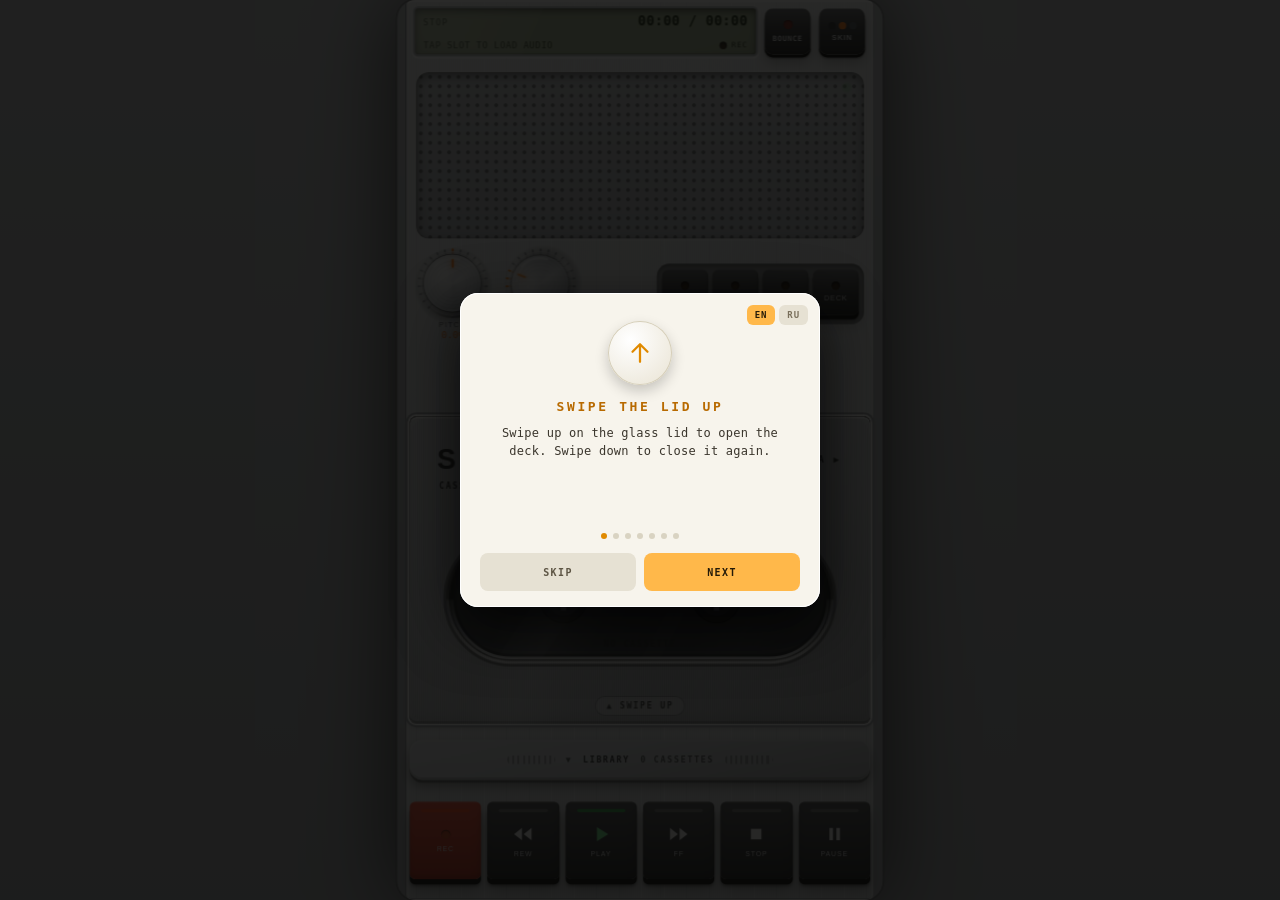
==== index.html @ 8c4bb8a3 "Add files via upload" ====
<!DOCTYPE html>
<html lang="en">
<head>
<!-- HISS — pocket cassette deck. MIT License, (c) 2026 Kirill Kinderhart. Source: src/ (built by tools/build.py). -->
<meta charset="utf-8">
<meta name="viewport" content="width=device-width,initial-scale=1,maximum-scale=1,user-scalable=no,viewport-fit=cover">
<meta name="apple-mobile-web-app-capable" content="yes">
<meta name="mobile-web-app-capable" content="yes">
<meta name="apple-mobile-web-app-status-bar-style" content="black-translucent">
<meta name="apple-mobile-web-app-title" content="HISS">
<meta name="theme-color" content="#14120f">
<link rel="manifest" href="manifest.webmanifest">
<link rel="apple-touch-icon" href="icons/icon-180.png">
<link rel="icon" type="image/png" href="icons/icon-192.png">
<title>HISS — cassette deck</title>
<style>
:root{
--meta:#14120f;
--bg:repeating-linear-gradient(90deg,#070708 0 2px,#17171a 2px 3px,#0d0d0f 3px 5px);
--plate:repeating-linear-gradient(90deg,rgba(255,255,255,.05) 0 1px,rgba(0,0,0,.09) 1px 2px,rgba(255,255,255,.02) 2px 3px),linear-gradient(180deg,#4b4e54,#33353a 30%,#26282c 70%,#1c1d20);--plate-inset:0 9px;--plate-r:5px;--plate-sh:inset 0 0 0 1px #6a6e76,inset 0 2px 0 #8a8e96aa,inset 0 -2px 0 #000a,0 0 0 1px #000,0 0 22px #000c;
--grain:.22;--grain-blend:overlay;
--ui:ui-monospace,"SF Mono",Menlo,monospace;
--ink:#d9cdb4;--dim:#a79d88;--accent:#ffb84a;--accent-glow:0 0 6px #ff9a1f66;
--lcd-bg:#1a1408;--lcd-ink:#ffb84a;--lcd-glow:0 0 6px #ff9a1f88;
--well-a:#0d0c0a;--well-b:#1c1a16;--well-ring:#2b2823;
--frame:#35322c;--glass:rgba(24,28,32,.26);
--key-a:#4d4a43;--key-b:#2c2a25;--key-edge:#0b0a08;--key-ink:#d9cdb4;--key-r:6px;--key-d:6px;--key-hi:#ffffff30;--key-lab:#b3a994;--key-t:.05s;
--ic-play:#d9cdb4;--ic-stop:#d9cdb4;--rec-off:#7a2018;--rec-on:#ff3b2f;
--tray-a:#0b0a09;--tray-b:#171512;--add-bg:#1b1915;
--ind:#ffb84a;--tick-off:#4a443a;--tick-on:#ffb84a;
--led-on:#8ee27a;--screw-a:#8d877b;--screw-b:#2a2824;
--bw:min(calc(100vw - 24px),440px);
--mono:ui-monospace,"SF Mono",Menlo,monospace;
--print:"American Typewriter","Courier New",Courier,ui-monospace,Menlo,monospace;
}
body[data-theme="sonic"]{
--body:#c9ccd1;
--meta:#cfd1d4;
--bg:linear-gradient(180deg,#b9bcc1,#9fa2a8);
--plate:repeating-linear-gradient(90deg,rgba(255,255,255,.35) 0 1px,rgba(0,0,0,.03) 1px 2px),linear-gradient(180deg,#eceef0,#d2d5d8 60%,#c4c7cb);
--plate-sh:inset 0 0 0 1px #ffffffcc,inset 0 2px 0 #fff,inset 0 -2px 0 #a3a7ad,0 0 0 1px #8d9096;
--grain:.10;--grain-blend:multiply;
--ui:"Helvetica Neue",Helvetica,Arial,sans-serif;
--ink:#2b2d30;--dim:#53575e;--accent:#ff7a1a;--accent-glow:none;
--lcd-bg:#a5b393;--lcd-ink:#1c2a14;--lcd-glow:none;
--well-a:#1a1b1d;--well-b:#2a2b2e;--well-ring:#8f9297;
--frame:#c6c9cd;--glass:rgba(170,185,200,.16);
--key-a:#f4f5f6;--key-b:#cdd0d4;--key-edge:#8d9096;--key-ink:#33363b;--key-r:5px;--key-d:5px;--key-hi:#fffd;--key-lab:#4a4e55;--key-t:.04s;
--ic-play:#2f9e44;--ic-stop:#33363b;--rec-off:#c9441c;--rec-on:#ff4a1a;
--tray-a:#7d8085;--tray-b:#93969b;--add-bg:#a6a9ad;
--ind:#ff7a1a;--tick-off:#9a9da3;--tick-on:#ff7a1a;
--led-on:#55c256;--screw-a:#d6d8db;--screw-b:#80838a;
}
body[data-theme="kami"]{
--body:#139079;
--meta:#f3f1ea;
--bg:linear-gradient(180deg,#dcd8cd,#cfcabd);
--plate:radial-gradient(rgba(90,80,60,.05) .8px,transparent 1.1px) 0 0/3px 3px,linear-gradient(180deg,#fbfaf6,#efece3);--plate-inset:6px;--plate-r:24px;--plate-sh:inset 0 1px 0 #fff,inset 0 -3px 8px rgba(120,108,84,.22),inset 0 0 0 1px #fffc,0 6px 20px rgba(80,70,50,.25),0 0 0 1px #c9c4b4;
--grain:.07;--grain-blend:multiply;
--ui:"Hiragino Sans","Helvetica Neue",Helvetica,Arial,sans-serif;
--ink:#3a3833;--dim:#6f6b60;--accent:#2f9f86;--accent-glow:none;
--lcd-bg:#e9efe0;--lcd-ink:#2b5a49;--lcd-glow:none;
--well-a:#2a2926;--well-b:#383631;--well-ring:#d9d5c9;
--frame:#f1efe7;--glass:rgba(240,245,240,.12);
--key-a:#fdfcf8;--key-b:#e6e3d9;--key-edge:#c9c5b8;--key-ink:#4b4840;--key-r:24px;--key-d:5px;--key-hi:#fff;--key-lab:#6f6b60;--key-t:.09s;
--ic-play:#2f9f86;--ic-stop:#4b4840;--rec-off:#e0867a;--rec-on:#e5392b;
--tray-a:#d6d2c6;--tray-b:#e4e0d5;--add-bg:#efece3;
--ind:#2f9f86;--tick-off:#d3cfc2;--tick-on:#2f9f86;
--led-on:#2f9f86;--screw-a:#ddd9cd;--screw-b:#a9a597;
}
body[data-theme="nashville"]{
--body:#cbc6b1;
--meta:#3a2314;
--bg:repeating-linear-gradient(90deg,#4a2a14 0 3px,#5a3519 3px 5px,#3d2311 5px 9px,#60391b 9px 10px);
--plate:repeating-linear-gradient(90deg,rgba(255,255,255,.28) 0 1px,rgba(0,0,0,.04) 1px 2px),linear-gradient(180deg,#d6d3cc,#bdbab1 50%,#aaa79e);
--bw:min(calc(100vw - 48px),420px);
--plate-inset:0 14px;--plate-r:3px;--plate-sh:inset 0 0 0 1px #ffffff99,inset 0 -2px 0 #8d8a81,0 0 0 1px #5d5a52,0 0 14px #000a;
--grain:.22;--grain-blend:overlay;
--ui:"Futura","Avenir Next",Helvetica,Arial,sans-serif;
--ink:#2a2723;--dim:#48443b;--accent:#c0392b;--accent-glow:none;
--lcd-bg:#04120d;--lcd-ink:#7dffc4;--lcd-glow:0 0 6px #35ffa088;
--well-a:#0f0d0b;--well-b:#1e1b17;--well-ring:#6e6a60;
--frame:#b5b2a9;--glass:rgba(80,90,100,.2);
--key-a:#efede8;--key-b:#a8a59c;--key-edge:#55524a;--key-ink:#2a2723;--key-r:4px;--key-d:8px;--key-hi:#fff;--key-lab:#4a463e;--key-t:.09s;
--ic-play:#2a2723;--ic-stop:#2a2723;--rec-off:#8f2418;--rec-on:#e5392b;
--tray-a:#6b685f;--tray-b:#85827a;--add-bg:#9a978e;
--ind:#c0392b;--tick-off:#8f8c82;--tick-on:#c0392b;
--led-on:#8ee27a;--screw-a:#d6d3cc;--screw-b:#6e6b62;
}
body[data-theme="kuro"]{
--body:#1a1b1e;
--meta:#141517;
--bg:radial-gradient(rgba(255,255,255,.04) .8px,transparent 1.1px) 0 0/3px 3px,linear-gradient(180deg,#0c0c0d,#050506);
--plate:linear-gradient(165deg,rgba(255,255,255,.07) 0,transparent 22%),linear-gradient(180deg,#26272b,#1a1b1e 55%,#111214);--plate-inset:0 8px;--plate-r:12px;
--plate-sh:inset 0 0 0 1px #3d3f45,inset 0 2px 0 #ffffff1c,inset 0 -3px 8px #000,0 0 0 1px #000,0 0 18px #000c;
--grain:.14;--grain-blend:overlay;
--ui:"Helvetica Neue",Helvetica,Arial,sans-serif;
--ink:#e6e7ea;--dim:#b3b5bc;--accent:#ff5040;--accent-glow:0 0 6px #ff504066;
--lcd-bg:#ff9a1f;--lcd-ink:#1c0d00;--lcd-glow:0 1px 0 #ffcf8a66;
--well-a:#050506;--well-b:#101113;--well-ring:#050506;
--frame:#0d0d0f;--glass:rgba(60,66,78,.2);
--key-a:#3f4044;--key-b:#131416;--key-edge:#000;--key-ink:#eeeff1;--key-r:6px;--key-d:6px;--key-hi:#ffffff30;--key-lab:#c9cad0;--key-t:.05s;
--ic-play:#eeeff1;--ic-stop:#eeeff1;--rec-off:#8f1d14;--rec-on:#ff3b2a;
--tray-a:#050506;--tray-b:#101113;--add-bg:#18191c;
--ind:#ff5040;--tick-off:#3a3c42;--tick-on:#ff5040;
--led-on:#7de08a;--screw-a:#8d9096;--screw-b:#2a2b2e;
--bw:min(calc(100vw - 30px),430px);
}
*{box-sizing:border-box}
html{background:#0d0c0a}
html,body{margin:0;height:100%;overflow:hidden;overscroll-behavior:none;
-webkit-user-select:none;user-select:none;-webkit-touch-callout:none;-webkit-tap-highlight-color:transparent;
touch-action:none;font-family:var(--ui);color:var(--ink)}
body{background:var(--bg) var(--meta)}
html{min-height:100lvh}
button{font:inherit;color:inherit}
#deck{position:fixed;inset:0;height:100vh;height:100lvh;display:flex;flex-direction:column;align-items:center;
padding:calc(env(safe-area-inset-top) + 8px) 12px max(6px,calc(env(safe-area-inset-bottom) - 12px));gap:8px;justify-content:flex-start;background:var(--bg)}
#deck::before{content:"";position:absolute;inset:0;pointer-events:none;opacity:var(--grain);mix-blend-mode:var(--grain-blend);z-index:2;
background-image:url("data:image/svg+xml;utf8,<svg xmlns='http://www.w3.org/2000/svg' width='200' height='200'><filter id='n'><feTurbulence type='fractalNoise' baseFrequency='.9' numOctaves='2' stitchTiles='stitch'/><feColorMatrix values='0 0 0 0 1  0 0 0 0 1  0 0 0 0 1  0 0 0 .55 0'/></filter><rect width='100%' height='100%' filter='url(%23n)'/></svg>")}
#plate{position:absolute;inset:var(--plate-inset);background:var(--plate);border-radius:var(--plate-r);box-shadow:var(--plate-sh);pointer-events:none;z-index:0}
body[data-theme="kiiro"]{
--body:#f4b90a;
--meta:#101011;
--bg:radial-gradient(rgba(255,255,255,.05) .8px,transparent 1.1px) 0 0/3px 3px,#0b0b0c;
--plate:linear-gradient(180deg,#ffd62e,#f4b90a 62%,#dca200);--plate-inset:0 10px;--plate-r:16px;
--plate-sh:inset 0 0 0 2px #ffe680,inset 0 -3px 0 #b88700,0 0 0 4px #121213,0 0 0 6px #aeb1b6;
--grain:.08;--grain-blend:multiply;
--ui:"Helvetica Neue",Helvetica,Arial,sans-serif;
--ink:#1b1a17;--dim:#4d4528;--accent:#8a5200;--accent-glow:none;
--lcd-bg:#9fe0b8;--lcd-ink:#06301c;--lcd-glow:0 1px 0 #ffffff66;
--well-a:#050505;--well-b:#161617;--well-ring:#121213;
--frame:#121213;--glass:rgba(40,60,50,.18);
--key-a:#323235;--key-b:#131315;--key-edge:#000;--key-ink:#f2f2f2;--key-r:7px;--key-d:5px;--key-hi:#ffffff26;--key-lab:#ededed;--key-t:.05s;
--ic-play:#ffd62e;--ic-stop:#f2f2f2;--rec-off:#7a1d14;--rec-on:#ff2d1c;
--tray-a:#b88700;--tray-b:#d9a408;--add-bg:#f1be1a;
--ind:#ffd62e;--tick-off:#c99410;--tick-on:#5a3b00;
--led-on:#ff3b2a;--screw-a:#b9bcc1;--screw-b:#4a4d52;
--bw:min(calc(100vw - 44px),420px);
}
body[data-theme="akane"]{
--body:#c9261c;
--meta:#5a0d09;
--bg:linear-gradient(180deg,#4a0a07,#2e0604);
--plate:repeating-linear-gradient(90deg,rgba(255,255,255,.05) 0 1px,rgba(0,0,0,.09) 1px 2px),linear-gradient(180deg,#e2372c,#c9261c 50%,#a31c14);--plate-inset:0 8px;--plate-r:10px;
--plate-sh:inset 0 0 0 1px #ff9a8f66,inset 0 2px 0 #ffb7ae88,inset 0 -3px 7px #4a0804,0 0 0 1px #2e0604,0 0 16px #000a;
--grain:.14;--grain-blend:overlay;
--ui:"Helvetica Neue",Helvetica,Arial,sans-serif;
--ink:#fff1ec;--dim:#ffc7bd;--accent:#ffb347;--accent-glow:0 0 6px #ffb34777;
--lcd-bg:#2a0a08;--lcd-ink:#ffb04a;--lcd-glow:0 0 7px #ff8a2a99;
--well-a:#140605;--well-b:#2a0e0b;--well-ring:#7a1a12;
--frame:#8a1a12;--glass:rgba(255,200,190,.1);
--key-a:#f6f2ea;--key-b:#d2c9bb;--key-edge:#6b1510;--key-ink:#3b2a26;--key-r:14px;--key-d:5px;--key-hi:#fff;--key-lab:#5a423c;--key-t:.06s;
--ic-play:#d9531e;--ic-stop:#3b2a26;--rec-off:#8f2418;--rec-on:#ff3b2a;
--tray-a:#4a0a07;--tray-b:#6c120c;--add-bg:#8a1a12;
--ind:#ffb347;--tick-off:#8a1a12;--tick-on:#ffb347;
--led-on:#ffd36a;--screw-a:#ffd0c8;--screw-b:#7a1a12;
}
#top{width:calc(var(--bw) - 10px);display:flex;align-items:center;gap:8px;height:44px;margin-bottom:9px;position:relative;z-index:1;flex:none}
.brand b{letter-spacing:.15em;font-size:14px;display:block;color:var(--ink);font-weight:700}
.brand small{font-size:6.5px;letter-spacing:.06em;color:var(--dim);display:block;margin-top:3px;white-space:nowrap}
#top .brand{display:none;flex:none;max-width:104px;overflow:hidden}
#lcd{flex:1;min-width:0;height:44px;background:var(--lcd-bg);border-radius:5px;padding:4px 8px;display:flex;flex-direction:column;justify-content:space-between;
color:var(--lcd-ink);text-shadow:var(--lcd-glow);font:10px var(--mono);text-transform:uppercase}
#lcd .r1{display:flex;justify-content:space-between;align-items:baseline;gap:6px;white-space:nowrap}
#lMode{font-size:8px;letter-spacing:.14em;opacity:.8}
#lTime{font-size:13px;font-weight:700;letter-spacing:.02em;font-variant-numeric:tabular-nums}
#lcd .r2{display:flex;justify-content:space-between;align-items:center;gap:6px;white-space:nowrap;overflow:hidden;font-size:8.5px;letter-spacing:.06em}
#lName{overflow:hidden;text-overflow:ellipsis;opacity:.8;min-width:0}
#lcd .rl{display:flex;align-items:center;gap:4px;flex:none;font-size:7px;letter-spacing:.14em;opacity:.9}
#lcd .rl .led{width:7px;height:7px}
#bncBtn{width:44px;height:44px;border:0;border-radius:8px;flex:none;background:linear-gradient(var(--key-a),var(--key-b));
box-shadow:0 3px 0 var(--key-edge),inset 0 1px 0 var(--key-hi);color:var(--key-lab);font:700 7px var(--mono);letter-spacing:.08em;display:flex;flex-direction:column;align-items:center;justify-content:center;gap:5px;cursor:pointer}
#bncBtn:active{transform:translateY(2px);box-shadow:0 1px 0 var(--key-edge),inset 0 2px 4px #0005}
#bncBtn .bdot{width:9px;height:9px;border-radius:50%;background:#7a2a22;box-shadow:inset 0 1px 2px #0008}
#bncBtn.on .bdot{background:#ff3b2f;box-shadow:0 0 8px #ff3b2f;animation:bnc 1s steps(2) infinite}
@keyframes bnc{50%{opacity:.25}}
#skinBtn{width:44px;height:44px;border:0;border-radius:8px;flex:none;background:linear-gradient(var(--key-a),var(--key-b));
box-shadow:0 3px 0 var(--key-edge),inset 0 1px 0 var(--key-hi);display:flex;flex-direction:column;align-items:center;justify-content:center;gap:4px;
font-size:7px;font-weight:700;letter-spacing:.1em;color:var(--key-lab);transition:transform .05s,box-shadow .05s}
#skinBtn:active{transform:translateY(2px);box-shadow:0 1px 0 var(--key-edge),inset 0 2px 4px #0005}
#skinBtn .dots{display:flex;gap:3px}
#skinBtn .dots i{width:7px;height:7px;border-radius:50%;display:block;background:var(--ink)}
#skinBtn .dots i:nth-child(2){background:var(--accent)}
#skinBtn .dots i:nth-child(3){background:var(--dim)}
.led{width:9px;height:9px;border-radius:50%;background:#2a1a10;box-shadow:inset 0 1px 2px #000,0 1px 0 #ffffff22}
.led.on{background:var(--rec-on);box-shadow:0 0 9px var(--rec-on),inset 0 0 2px #fff9}
#bay{position:relative;width:var(--bw);height:calc((var(--bw) - 22px)*.64 + 26px);perspective:1400px;perspective-origin:50% 0;z-index:5;touch-action:none;flex:none}
#well{position:absolute;inset:0;border-radius:14px;overflow:hidden;
background:linear-gradient(var(--well-a),var(--well-b));
box-shadow:inset 0 6px 18px #000,inset 0 0 0 2px #000,0 1px 0 #ffffff1c,0 0 0 3px var(--well-ring)}
#empty,#slot{position:absolute;left:11px;top:13px;width:calc(var(--bw) - 22px);aspect-ratio:320/204}
#empty{transition:opacity .3s}
#slot .cass{position:absolute;inset:0}
.cass svg{width:100%;height:100%;display:block;position:relative}
.cass::before{content:"";position:absolute;left:1.5%;right:1.5%;top:2%;bottom:2%;border-radius:4%;box-shadow:0 8px 10px #000b}
.cass.enter{animation:cin .44s cubic-bezier(.2,.8,.25,1.12) both}
.cass.leave{transition:transform .28s ease-in,opacity .28s;transform:translateY(70%) rotate(4deg);opacity:0}
@keyframes cin{from{transform:translateY(-60%) scale(1.12) rotate(-3deg);opacity:0}55%{opacity:1}to{transform:none;opacity:1}}
#shade{will-change:opacity;position:absolute;inset:0;pointer-events:none;background:linear-gradient(180deg,#000,transparent 70%);opacity:0}
#lid{position:absolute;inset:0;transform-origin:50% 0;will-change:transform;z-index:3}
#lid .frame{position:absolute;inset:0;border-radius:14px;border:10px solid var(--frame);border-bottom-width:20px;
box-shadow:inset 0 0 0 1px #0009,inset 0 2px 0 #ffffff22,0 8px 16px #000a;
background:linear-gradient(155deg,rgba(255,255,255,.2) 0%,rgba(255,255,255,.04) 34%,rgba(255,255,255,0) 48%,rgba(255,255,255,.09) 62%,rgba(255,255,255,.02) 100%),var(--glass);
overflow:hidden}
#lid .glare{will-change:transform;position:absolute;inset:-30% -10%;background:linear-gradient(110deg,transparent 40%,rgba(255,255,255,.16) 46%,transparent 52%)}
#lid .grip{position:absolute;left:50%;bottom:4px;width:96px;height:9px;transform:translateX(-50%);border-radius:5px;
background:repeating-linear-gradient(90deg,var(--key-edge) 0 3px,var(--key-a) 3px 6px);box-shadow:0 1px 0 #ffffff25}
#lid .hg{position:absolute;top:-4px;width:34px;height:8px;border-radius:4px;background:linear-gradient(var(--screw-a),var(--screw-b));box-shadow:0 1px 2px #000}
#lid .hg.l{left:26px}#lid .hg.r{right:26px}
#tray{position:relative;z-index:1;margin-top:8px;width:var(--bw);height:var(--trayMax,136px);max-height:var(--trayMax,136px);flex:none;display:flex;flex-wrap:wrap;align-content:flex-start;gap:8px;overflow-x:hidden;overflow-y:auto;padding:5px 6px;touch-action:pan-y;
-webkit-overflow-scrolling:touch;background:linear-gradient(var(--tray-a),var(--tray-b));border-radius:10px;box-shadow:inset 0 3px 8px #0009,0 1px 0 #ffffff22;scrollbar-width:none}
#tray::-webkit-scrollbar{display:none}
.mini .x{display:none;position:absolute;inset:0;z-index:3;flex-direction:column;align-items:center;justify-content:center;gap:3px;background:rgba(120,24,16,.82);color:#fff;
font:700 9px ui-monospace,Menlo,monospace;letter-spacing:.14em;backdrop-filter:blur(1px)}
.mini .x svg{width:20px;height:20px;fill:none;stroke:#fff;stroke-width:1.8;stroke-linecap:round;stroke-linejoin:round}
.mini .x.sure{background:rgba(214,48,32,.94);animation:pulse .5s ease-in-out infinite alternate}
@keyframes pulse{from{filter:brightness(1)}to{filter:brightness(1.3)}}
#tray.edit .mini:not(.add) .x{display:flex}
#tray.edit .mini:not(.add){animation:wig .22s ease-in-out infinite alternate;opacity:1!important}
#tray.edit .mini.add{opacity:.35}
@keyframes wig{from{transform:rotate(-1.4deg)}to{transform:rotate(1.4deg)}}
.mini{flex:0 0 calc((100% - 24px)/4);aspect-ratio:320/204;border-radius:5px;position:relative;background:none;
box-shadow:0 3px 5px #0009;overflow:hidden;transition:opacity .2s}
.mini>svg{display:block;width:100%;height:100%}
body:not(.open) .mini:not(.add){opacity:.6}
.mini:not(.add){transition:opacity .25s}
.mini.on{opacity:.72!important;outline:2px solid var(--accent);outline-offset:-1px}
.mini.ghost{background:repeating-linear-gradient(135deg,color-mix(in srgb,var(--ink) 7%,transparent) 0 6px,transparent 6px 12px);box-shadow:inset 0 0 0 1px color-mix(in srgb,var(--ink) 20%,transparent),inset 0 2px 6px #0005;opacity:.85}
.mini.ghost::after{content:"";position:absolute;left:14%;right:14%;bottom:14%;height:16%;border-radius:20px;box-shadow:inset 0 0 0 1px color-mix(in srgb,var(--ink) 22%,transparent)}
#tray.edit .mini.ghost{opacity:.2}
.mini.add{background:var(--add-bg);box-shadow:inset 0 0 0 1px #00000022;display:flex;flex-direction:column;align-items:center;justify-content:center;color:var(--accent)}
.mini.add b{font-size:20px;line-height:20px}.mini.add small{font-size:6.5px;letter-spacing:.14em;color:var(--dim)}
#panel{margin:0;width:var(--bw);flex:1 1 auto;min-height:0;align-content:center;padding-bottom:34px;display:grid;grid-template-columns:1fr 1fr;gap:12px 8px;position:relative;z-index:1}
#ctl{order:-1;grid-column:1/-1;display:flex;justify-content:space-between;align-items:center;gap:8px;padding:2px 4px 0}
.cnt{display:flex;flex-direction:column;gap:5px}
#counter{display:flex;gap:2px;background:#050403;padding:4px;border-radius:5px;box-shadow:inset 0 2px 5px #000,0 1px 0 #ffffff22}
.drum{width:20px;height:26px;overflow:hidden;background:#e9e3d2;border-radius:2px;position:relative}
.drum::after{content:"";position:absolute;inset:0;background:linear-gradient(#000b,transparent 32%,transparent 68%,#000b)}
.col{transition:transform .09s linear}
.col span{display:block;height:26px;text-align:center;color:#1a1814;font:700 19px/26px var(--mono)}
.cnt .row{display:flex;align-items:center;justify-content:space-between;gap:6px}
label{font-size:7px;letter-spacing:.16em;color:var(--dim)}
#reset{min-width:44px;height:22px;border-radius:4px;border:0;background:linear-gradient(var(--key-a),var(--key-b));box-shadow:0 2px 0 var(--key-edge),inset 0 1px 0 var(--key-hi);font-size:7px;letter-spacing:.12em;color:var(--key-lab)}
#reset:active{transform:translateY(2px);box-shadow:0 0 0 var(--key-edge)}
.kn{display:flex;flex-direction:column;align-items:center;gap:1px}
.kn output{font:9px var(--mono);color:var(--accent);text-shadow:var(--accent-glow);height:11px}
.knob{position:relative;width:60px;height:60px;touch-action:none}
.knob svg{position:absolute;inset:0;width:100%;height:100%}
.knob line{stroke:var(--tick-off)}.knob line.lit{stroke:var(--tick-on)}
.cap{position:absolute;inset:10px;border-radius:50%;display:block;transition:transform .06s cubic-bezier(.3,1.6,.5,1)}
.cap b{position:absolute;left:50%;top:3px;width:3px;height:11px;margin-left:-1.5px;border-radius:2px;background:var(--ind);box-shadow:0 0 5px color-mix(in srgb,var(--ind) 60%,transparent)}
.sm{width:42px;height:46px;border:0;border-radius:6px;background:linear-gradient(var(--key-a),var(--key-b));
box-shadow:0 4px 0 var(--key-edge),inset 0 1px 0 var(--key-hi);display:flex;flex-direction:column;align-items:center;justify-content:center;gap:6px;
font-size:6.5px;letter-spacing:.1em;color:var(--key-lab);transition:transform .05s,box-shadow .05s}
.sm i{width:8px;height:8px;border-radius:50%;background:#2a1a10;box-shadow:inset 0 1px 2px #000}
.sm.on{transform:translateY(3px);box-shadow:0 1px 0 var(--key-edge),inset 0 2px 5px #0008;color:var(--accent)}
.sm.on i{background:#7ee0a0;box-shadow:0 0 8px #7ee0a0}
.duo{display:grid;grid-template-columns:42px 42px;gap:6px;flex:none}
.duo .sm{height:41px;gap:4px}
.led.peak{background:#fff!important;box-shadow:0 0 12px #ff5040,0 0 4px #fff!important}
#dk{position:fixed;inset:0;z-index:50;display:none;align-items:flex-end;background:rgba(0,0,0,.5);touch-action:none;font-family:ui-monospace,"SF Mono",Menlo,monospace}
#dk.on{display:flex}
#dk .sheet{width:100%;max-width:520px;margin:0 auto;background:var(--meta);color:var(--ink);border-radius:18px 18px 0 0;padding:14px 14px calc(env(safe-area-inset-bottom) + 14px);
box-shadow:0 -10px 30px #0008,inset 0 1px 0 #ffffff22;max-height:88vh;overflow-y:auto;touch-action:pan-y}
#dk .hd{display:flex;justify-content:space-between;align-items:center;margin-bottom:12px;font-size:10px;letter-spacing:.22em;opacity:.7}
#dk .hd button{border:0;background:none;color:inherit;font-size:22px;line-height:1;padding:0 6px}
#dk .r{display:flex;align-items:center;gap:8px;margin-bottom:10px;min-height:36px}
#dk .r>label{width:74px;flex:none;font-size:9px;letter-spacing:.14em;opacity:.75}
#dk .seg{flex:1;display:flex;gap:5px}
#dk .seg button,#dk .tg button{flex:1;height:34px;border:0;border-radius:6px;background:linear-gradient(var(--key-a),var(--key-b));box-shadow:0 3px 0 var(--key-edge),inset 0 1px 0 var(--key-hi);
color:var(--key-lab);font:700 9px ui-monospace,Menlo,monospace;letter-spacing:.08em;padding:0}
#dk .seg button.on,#dk .tg button.on{transform:translateY(2px);box-shadow:0 1px 0 var(--key-edge),inset 0 2px 5px #0008;color:var(--accent)}
#dk .tg{display:flex;gap:6px;margin-bottom:12px}
#dk input[type=range]{flex:1;-webkit-appearance:none;appearance:none;height:26px;background:transparent;margin:0;touch-action:pan-y}
#dk input[type=range]::-webkit-slider-runnable-track{height:5px;border-radius:3px;background:var(--key-edge);box-shadow:inset 0 1px 2px #0009}
#dk input[type=range]::-webkit-slider-thumb{-webkit-appearance:none;width:24px;height:24px;margin-top:-10px;border-radius:50%;background:linear-gradient(var(--key-a),var(--key-b));
box-shadow:0 2px 4px #0009,inset 0 1px 0 var(--key-hi),0 0 0 2px var(--accent)}
#dk output{width:44px;text-align:right;font-size:10px;color:var(--accent);flex:none}
#dk .sec{font-size:8px;letter-spacing:.24em;opacity:.5;margin:14px 0 8px}
#dk .note{font-size:9px;opacity:.55;letter-spacing:.06em;margin-top:2px}
#keys{width:var(--bw);height:74px;flex:none;display:grid;grid-template-columns:repeat(6,1fr);gap:6px;padding-bottom:0;position:relative;z-index:1}
.key{position:relative;border-radius:var(--key-r);background:linear-gradient(var(--key-a),var(--key-b));
box-shadow:0 var(--key-d) 0 var(--key-edge),0 calc(var(--key-d) + 2px) 9px #0008,inset 0 1px 0 var(--key-hi);
transition:transform var(--key-t),box-shadow var(--key-t),background var(--key-t);
display:flex;flex-direction:column;align-items:center;justify-content:center;gap:5px;min-width:44px}
.key.down{transform:translateY(calc(var(--key-d) - 1px));background:linear-gradient(var(--key-b),var(--key-b));box-shadow:0 1px 0 var(--key-edge),inset 0 3px 7px #0007}
.key svg{width:20px;height:20px;fill:var(--key-ink)}
.key[data-k=play] svg{fill:var(--ic-play)}.key[data-k=stop] svg{fill:var(--ic-stop)}
.key span{font-size:6.5px;letter-spacing:.14em;color:var(--key-lab)}
.key[data-k=rec] .dot{width:9px;height:9px;border-radius:50%;background:var(--rec-off);box-shadow:inset 0 1px 1px #0008}
.key[data-k=rec].down .dot{background:var(--rec-on);box-shadow:0 0 10px var(--rec-on)}
#file{position:fixed;left:-9999px;top:0;width:1px;height:1px;opacity:0}
.sm,#bncBtn,#skinBtn,#reset{
background-image:linear-gradient(180deg,#ffffff24 0,#ffffff08 38%,#0000 55%,#0000001c 100%),linear-gradient(var(--key-a),var(--key-b));
box-shadow:0 4px 0 var(--key-edge),0 5px 2px #0000006e,0 9px 13px #00000040,inset 0 1px 0 var(--key-hi),inset 0 -2px 3px #00000030,inset 1px 0 0 #ffffff12,inset -1px 0 0 #00000018}
#bncBtn,#skinBtn{box-shadow:0 3px 0 var(--key-edge),0 4px 2px #0000006e,0 8px 11px #00000040,inset 0 1px 0 var(--key-hi),inset 0 -2px 3px #00000030,inset 1px 0 0 #ffffff12}
#reset{box-shadow:0 3px 0 var(--key-edge),0 4px 2px #0000006e,0 7px 9px #00000038,inset 0 1px 0 var(--key-hi),inset 0 -2px 3px #00000030}
.sm.on,#bncBtn:active,#skinBtn:active,#reset:active{background-image:linear-gradient(180deg,#0000000c,#0000 60%),linear-gradient(var(--key-b),var(--key-b));
box-shadow:0 1px 0 var(--key-edge),0 1px 1px #00000060,inset 0 3px 6px #0000008c}
.sm.on i{box-shadow:0 0 8px #7ee0a0,0 0 16px #7ee0a066}
.key{box-shadow:0 var(--key-d) 0 var(--key-edge),0 calc(var(--key-d) + 2px) 3px #00000066,0 calc(var(--key-d) + 6px) 14px #00000050,inset 0 1px 0 var(--key-hi),inset 0 -3px 5px #00000026}
.key.down{box-shadow:0 1px 0 var(--key-edge),0 2px 2px #00000050,inset 0 3px 7px #0007}
#bncBtn,#skinBtn{position:relative}
#bncBtn::before,#skinBtn::before{content:"";position:absolute;inset:-4px -3px}
body[data-theme="sonic"] #well{border-radius:6px;box-shadow:inset 0 4px 12px #000,0 0 0 2px #fff,0 0 0 4px #9a9da3,0 3px 6px #0004}
body[data-theme="sonic"] #lid .frame{border-width:6px;border-bottom-width:16px;border-radius:6px}
body[data-theme="sonic"] #lid .hg{display:none}
body[data-theme="sonic"] #lcd{border-radius:3px}
body[data-theme="sonic"] .cap{inset:7px}
body[data-theme="sonic"] .cap b{top:6px;width:7px;height:7px;margin-left:-3.5px;border-radius:50%}
body[data-theme="sonic"] .key::before{content:"";position:absolute;top:7px;left:16%;right:16%;height:3px;border-radius:2px;background:#b9bcc1}
body[data-theme="sonic"] .key[data-k=rec]::before{background:#ff4a1a}
body[data-theme="sonic"] .key[data-k=play]::before{background:#2f9e44}
body[data-theme="kami"] #well{border-radius:30px;box-shadow:inset 0 6px 16px #0008,0 0 0 5px #fff,0 0 0 6px #d9d5c9,0 8px 18px #7a735f44}
body[data-theme="kami"] #lid .frame{border:0;border-radius:30px}
body[data-theme="kami"] #lid .hg,body[data-theme="kami"] #lid .grip{display:none}
body[data-theme="kami"] #tray{border-radius:18px}
body[data-theme="kami"] .cap{inset:8px}
body[data-theme="kami"] .cap b{top:7px;width:6px;height:6px;margin-left:-3px;border-radius:50%}
body[data-theme="kami"] .knob line{stroke-dasharray:.1 30;stroke-width:3.2}
body[data-theme="kami"] #keys{height:84px;align-items:start;padding-bottom:0}
body[data-theme="kami"] .key{width:54px;height:54px;border-radius:50%;justify-self:center;min-width:0;margin-top:2px;gap:0;
box-shadow:0 5px 0 #cfcbbf,0 9px 14px #8a836f44,inset 0 2px 2px #fff}
body[data-theme="kami"] .key.down{transform:translateY(4px);background:linear-gradient(#ece9df,#ece9df);box-shadow:0 1px 0 #cfcbbf,inset 0 3px 6px #8a836f55}
body[data-theme="kami"] .key span{position:absolute;bottom:-18px;left:50%;transform:translateX(-50%);white-space:nowrap;color:var(--dim)}
body[data-theme="nashville"] #well{border-radius:10px;box-shadow:inset 0 5px 14px #000,0 0 0 3px #d4d1c9,0 0 0 4px #55524a,0 0 0 7px #8f8c83,0 0 0 8px #3d3b36}
body[data-theme="nashville"] #lid .frame{border-width:12px;border-bottom-width:22px;border-radius:10px}
body[data-theme="nashville"] #lcd{border-radius:4px}
body[data-theme="nashville"] .cap{inset:7px}
body[data-theme="nashville"] .cap b{top:-2px;width:4px;height:15px;border-radius:1px;box-shadow:none;z-index:2}
body[data-theme="nashville"] #keys{height:92px;align-items:start;padding-bottom:0;gap:5px}
body[data-theme="nashville"] .key{height:72px;border-radius:3px;
box-shadow:0 10px 0 #55524a,0 13px 12px #000a,inset 0 2px 0 #fff,inset 0 -7px 9px #0003}
body[data-theme="nashville"] .key::before{content:"";position:absolute;left:12%;right:12%;top:8px;height:5px;border-top:1px solid #0003;border-bottom:1px solid #fff9}
body[data-theme="nashville"] .key.down{transform:translateY(9px);box-shadow:0 1px 0 #55524a,inset 0 4px 9px #0006}
#grille{display:none}
body[data-theme] #panel{grid-template-rows:minmax(0,1fr);align-content:stretch;padding:6px 0 30px}
body[data-theme] #ctl{align-self:center;flex-wrap:wrap;align-items:center;gap:14px 12px;padding:0 4px}
body[data-theme] .cnt{justify-content:center}
body[data-theme] .duo{margin-left:auto}
body[data-theme] #grille{display:block;order:-1;flex:1 1 100%;height:clamp(110px,20vh,180px);min-width:0;position:relative;border-radius:12px;overflow:hidden;
background:radial-gradient(circle,color-mix(in srgb,var(--ink) 38%,transparent) 0 1.5px,transparent 1.9px) 0 0/9px 9px,color-mix(in srgb,var(--meta) 80%,#000);
box-shadow:inset 0 3px 10px #0007,inset 0 0 0 1px color-mix(in srgb,var(--ink) 16%,transparent),0 1px 0 #ffffff30}
#grille #gLed{position:absolute;top:10px;right:12px;width:9px;height:9px;border-radius:50%;background:var(--led-on);opacity:calc(.22 + var(--lv,0)*.78);box-shadow:0 0 calc(2px + var(--lv,0)*9px) var(--led-on),inset 0 0 2px #fff9}
#grille #gLed.pk{background:var(--rec-on);box-shadow:0 0 10px var(--rec-on)}
body[data-theme] #top{order:0}
body[data-theme] #panel{order:1;padding:0 0 50px;grid-template-rows:minmax(0,1fr)}
body{--air:clamp(0px,calc((100dvh - 680px)*.12),14px)}
body[data-theme] #panel{margin-bottom:var(--air)}
body[data-theme] #keys{margin-top:calc(var(--air)*.9);margin-bottom:var(--air)}
body.libc #libC{margin-top:calc(8px + var(--air)*.3)}
body[data-theme] #bay{order:2}
body[data-theme] #tray{order:3}
body[data-theme] #keys{order:4}
body[data-theme] #ctl{display:block;position:relative;height:100%;max-height:none;padding:0}
body[data-theme] .cnt{display:none}
body[data-theme] #grille{height:100%;min-height:84px;max-height:262px}
body[data-theme] .duo{display:grid;position:static;transform:none;margin:0;grid-column:3;grid-row:2;justify-self:end;grid-template-columns:repeat(4,44px);gap:4px;z-index:3}
body[data-theme] .duo{padding:5px 5px 9px;gap:4px;border-radius:12px;grid-template-columns:repeat(4,44px);background:color-mix(in srgb,var(--body,var(--meta)) 70%,#000);box-shadow:inset 0 2px 5px #0006,inset 0 -1px 0 #ffffff30,0 1px 0 #ffffff40}
body[data-theme] .duo .sm{height:44px;width:44px;padding:0;font-size:7px;position:relative}
body[data-theme] .duo .sm.on{color:var(--key-lab)}
body[data-theme] .duo .sm::before{content:"";position:absolute;inset:-3px -2px}
body[data-theme] .duo .sm.on i{background:var(--led-on,#7ee0a0);box-shadow:0 0 7px var(--led-on,#7ee0a0),0 0 14px color-mix(in srgb,var(--led-on,#7ee0a0) 55%,transparent)}
body[data-theme] #lid .frame{border-bottom-width:26px}
body[data-theme] #lid::after{position:absolute;left:0;right:0;bottom:8px;z-index:2;pointer-events:none;text-align:center;font:700 7px var(--mono);letter-spacing:.24em;color:var(--dim);opacity:.85}
body[data-theme="sonic"] #lid::after{content:"AUTOMATIC CASSETTE-CORDER · TC-22"}
body[data-theme="kami"] #lid::after{content:"SOFTWALK CASSETTE PLAYER · CT-40"}
body[data-theme="nashville"] #lid::after{content:"MODEL 60 · CASSETTE DECK"}
body[data-theme] #lid .grip{display:none}
body[data-theme="kami"] #lid::after{color:#d9d5c9;opacity:.9}
body[data-theme] #ctl{display:grid;grid-template-columns:auto 1fr auto;grid-template-rows:minmax(0,1fr) auto;gap:8px;align-items:center;height:100%;padding:0 6px}
body[data-theme] #grille{grid-column:1/-1;grid-row:1;height:100%;max-height:262px;flex:none;order:0}
body[data-theme] #knPitch{display:flex;grid-column:1;grid-row:2}
body[data-theme] #knTape{display:flex;grid-column:3;grid-row:2}
body[data-theme="sonic"]{--key-a:#4a4b4f;--key-b:#1c1d1f;--key-edge:#050506;--key-ink:#ececee;--key-lab:#dcdde0;--key-hi:#ffffff2a;--ic-stop:#ececee;--ic-play:#6ee08a}
body[data-theme="sonic"] .key[data-k=rec]{background:linear-gradient(#ef4c36,#b02a18)}
body[data-theme="sonic"] .key::before{background:#ffffff33}
body[data-theme="sonic"] #grille{background:radial-gradient(circle,#00000066 0 1.6px,transparent 2px) 0 0/9px 9px,linear-gradient(#c3c6cb,#a9acb2)}
body[data-theme="kami"]{--body:#5cc4ae;--meta:#0b5c50;--bg:linear-gradient(180deg,#0a4d44,#06352f);
--plate:url("data:image/svg+xml,%3Csvg xmlns='http://www.w3.org/2000/svg' width='160' height='160'%3E%3Cfilter id='n'%3E%3CfeTurbulence type='fractalNoise' baseFrequency='.85' numOctaves='2' stitchTiles='stitch'/%3E%3CfeColorMatrix values='0 0 0 0 0 0 0 0 0 0 0 0 0 0 0 0 0 0 .09 0'/%3E%3C/filter%3E%3Crect width='100%25' height='100%25' filter='url(%23n)'/%3E%3C/svg%3E"),linear-gradient(168deg,#86d3c3 0,#5cc4ae 38%,#4a9d8b 100%);
--plate-sh:inset 0 1px 0 #ffffff77,inset 0 -3px 10px #00000055,inset 0 0 0 1px #ffffff2a,0 6px 20px #0008,0 0 0 1px #07463d;
--ink:#effaf6;--dim:#c4eadf;--accent:#ff8a2a;--lcd-bg:#c9d2b4;--lcd-ink:#1d3a2c;--lcd-glow:0 1px 0 #ffffff80;
--key-a:#fbf3dd;--key-b:#e8dcc0;--key-edge:#a89a78;--key-ink:#4a3f2a;--key-lab:#5a4e36;--key-hi:#fff;--ic-play:#d96a12;--ic-stop:#4a3f2a;
--tray-a:#0a4a40;--tray-b:#0d5a4e;--add-bg:#14806f;--seg-off:#0f5a4e;--seg1:#8affd8;--seg2:#ffd27a;--seg3:#ff8a2a;--led-on:#ffb066}
body[data-theme="kami"] .key{background:linear-gradient(var(--key-a),var(--key-b));box-shadow:0 5px 0 #a89a78,0 9px 14px #00000044,inset 0 2px 2px #fff}
body[data-theme="kami"] .key[data-k=rec]{background:linear-gradient(#ffa24a,#e0731a)}
body[data-theme="kami"] .key.down{background:linear-gradient(#dccfae,#dccfae);box-shadow:0 1px 0 #a89a78,inset 0 3px 6px #0004}
body[data-theme="kami"] #well{box-shadow:inset 0 6px 16px #0008,0 0 0 5px #3bc9ad,0 0 0 6px #0a5f52,0 8px 18px #0006}
body[data-theme="kami"] #tray{box-shadow:inset 0 3px 8px #0007,0 1px 0 #ffffff44}
body[data-theme="kami"] #grille{background:radial-gradient(circle,#053a32 0 1.9px,transparent 2.3px) 0 0/9px 9px,linear-gradient(#5adcc0,#35bea3)}
body[data-theme="nashville"]{--plate:url("data:image/svg+xml,%3Csvg xmlns='http://www.w3.org/2000/svg' width='160' height='160'%3E%3Cfilter id='n'%3E%3CfeTurbulence type='fractalNoise' baseFrequency='.85' numOctaves='2' stitchTiles='stitch'/%3E%3CfeColorMatrix values='0 0 0 0 0 0 0 0 0 0 0 0 0 0 0 0 0 0 .27 0'/%3E%3C/filter%3E%3Crect width='100%25' height='100%25' filter='url(%23n)'/%3E%3C/svg%3E"),linear-gradient(168deg,#d9d5c5 0,#cbc6b1 38%,#a29e8e 100%)}
body[data-theme="nashville"] #keys{height:112px;padding-top:20px}
body[data-theme="nashville"] .key span{position:absolute;top:-17px;left:0;right:0;text-align:center;font:700 7.5px var(--mono);letter-spacing:.2em;color:#6b6356}
body[data-theme="nashville"] .key[data-k=rec]::before{background:#d9531e;border:0;height:3px;top:9px}
body[data-theme="nashville"] #grille{background:radial-gradient(circle,#00000040 0 1.5px,transparent 1.9px) 0 0/9px 9px,linear-gradient(#ddd6c1,#c9c2ab)!important}
body[data-theme="kiiro"] #well{border-radius:12px;box-shadow:inset 0 5px 14px #000,0 0 0 3px #111,0 0 0 5px #1f8f4e,0 0 0 7px #111}
body[data-theme="kiiro"] #lid .frame{border-width:8px;border-bottom-width:22px;border-radius:12px}
body[data-theme="kiiro"] #lid .hg{display:none}
body[data-theme="kiiro"] #lcd{border-radius:6px}
body[data-theme="kami"] #lcd{border-radius:10px}
body[data-theme="kiiro"] #grille{background:radial-gradient(circle,#00000088 0 1.5px,transparent 1.9px) 0 0/8px 8px,linear-gradient(#e7a900,#cc9500)}
body[data-theme="kiiro"] #lid::after{content:"SPORT CASSETTE PLAYER · KR-10";color:#e8e0c4}
body[data-theme="kiiro"] #tray{border-radius:12px}
body[data-theme="kiiro"] .key[data-k=rec]{background:linear-gradient(#ff4a36,#b8180c)}
body[data-theme="kiiro"] .knob line.lit{stroke:var(--tick-on)}
body[data-theme="akane"] #well{border-radius:10px;box-shadow:inset 0 5px 14px #000,0 0 0 3px #7a1a12,0 0 0 4px #ff9a8f66}
body[data-theme="akane"] #lid .frame{border-width:7px;border-bottom-width:22px;border-radius:10px}
body[data-theme="akane"] #lid .hg{display:none}
body[data-theme="akane"] #grille{background:radial-gradient(circle,#ffd0c866 0 1.5px,transparent 1.9px) 0 0/8px 8px,linear-gradient(#8a1a12,#6c120c)}
body[data-theme="akane"] #lid::after{content:"STEREO CASSETTE PLAYER · AK-1";color:#ffd9d2}
body[data-theme="akane"] .key[data-k=rec]{background:linear-gradient(#ffb347,#e08818)}
body[data-theme="akane"] .key.down{transform:translateY(4px)}
body[data-theme] #panel{z-index:auto}
body[data-theme] #ctl .kn{position:relative;z-index:20}
body[data-theme="kiiro"] :is(#mixer,#themes,#dk) .sheet{background:linear-gradient(#ffd62e,#f0b60c);box-shadow:0 -10px 30px #0008,inset 0 2px 0 #ffe680}
body[data-theme="kiiro"] #nameIn{background:#fff3b8;color:#1b1a17}
body[data-theme="kuro"] #well{border-radius:8px;box-shadow:inset 0 5px 14px #000,0 0 0 3px #050506,0 0 0 4px #4a4c52}
body[data-theme="kuro"] #lid .frame{border-width:8px;border-bottom-width:22px;border-radius:8px}
body[data-theme="kuro"] #lid .hg{display:none}
body[data-theme="kuro"] #lid::after{content:"SCHOOL RECORDER · SR-1";color:#c9cad0}
body[data-theme="kuro"] #lcd{border-radius:3px}
body[data-theme="kuro"] #lName,body[data-theme="kuro"] #lMode{opacity:1}
body[data-theme="kuro"] #grille{background:radial-gradient(circle,#ffffff30 0 1.6px,transparent 2px) 0 0/9px 9px,linear-gradient(#232427,#0d0d0f)}
body[data-theme="kuro"] .key{background:linear-gradient(#46474c 0,#1b1c1f 46%,#0b0b0d 100%)}
body[data-theme="kuro"] .key[data-k=rec]{background:linear-gradient(#f2493c,#a3180e)}
body[data-theme="kuro"] .key[data-k=rec] .dot{background:#ffd0c8;box-shadow:none}
body[data-theme="kuro"] .key.down{background:linear-gradient(#0e0e10,#0e0e10)}
body[data-theme="kuro"] .key[data-k=rec].down{background:linear-gradient(#c93022,#c93022)}
body[data-theme="sonic"] .key[data-k=rec].down{background:linear-gradient(#d4402b,#a82616)}
body[data-theme="kami"] .key[data-k=rec].down{background:linear-gradient(#f08f34,#d0650f)}
body[data-theme="kiiro"] .key[data-k=rec].down{background:linear-gradient(#e63a27,#a31409)}
body[data-theme="akane"] .key[data-k=rec].down{background:linear-gradient(#f0a03a,#d27a12)}
body[data-theme="kuro"] :is(#mixer,#themes,#dk) .sheet{background:linear-gradient(#202124,#141517)}
body[data-theme] #ctl{grid-template-columns:auto auto 1fr}
body[data-theme] #knPitch{grid-column:1}
body[data-theme] #knTape{grid-column:2}
body[data-theme] #ctl{column-gap:14px}
body[data-theme="kami"] #ctl,body[data-theme="kiiro"] #ctl,body[data-theme="kuro"] #ctl{grid-template-columns:1fr auto auto}
:is(body[data-theme="kami"],body[data-theme="kiiro"],body[data-theme="kuro"]) .duo{grid-column:1;justify-self:start}
:is(body[data-theme="kami"],body[data-theme="kiiro"],body[data-theme="kuro"]) #knPitch{grid-column:2}
:is(body[data-theme="kami"],body[data-theme="kiiro"],body[data-theme="kuro"]) #knTape{grid-column:3}
@media not ((orientation:landscape) and ((max-height:600px) or ((min-width:900px) and (pointer:coarse)))){
body[data-theme="kami"] #top{width:calc(var(--bw) - 44px);margin-top:10px}
}
#grille::after{content:"";position:absolute;inset:0;pointer-events:none;opacity:calc(var(--lv,0)*.95);transition:opacity .05s linear;
background:radial-gradient(circle,var(--accent) 0 1.7px,transparent 2.2px) 0 0/9px 9px;
-webkit-mask:radial-gradient(ellipse 62% 70% at 50% 55%,#000 0,transparent 100%);mask:radial-gradient(ellipse 62% 70% at 50% 55%,#000 0,transparent 100%)}
#lid .hint{position:absolute;left:50%;top:12px;transform:translateX(-50%);padding:4px 10px;border-radius:10px;font:700 8px var(--mono);letter-spacing:.2em;white-space:nowrap;
color:var(--ink);background:color-mix(in srgb,var(--meta) 55%,transparent);box-shadow:0 0 0 1px color-mix(in srgb,var(--ink) 25%,transparent);transition:opacity .4s;pointer-events:none}
body.seen #lid .hint,body.open #lid .hint{opacity:0}
body.lidc{--lid-plastic:linear-gradient(168deg,color-mix(in srgb,var(--body,var(--meta)) 74%,#fff) 0,var(--body,var(--meta)) 38%,color-mix(in srgb,var(--body,var(--meta)) 80%,#000) 100%)}
body.lidc #lid .frame{border:0!important;box-shadow:none!important;background:none!important;border-radius:var(--wr,14px)!important}
body.lidc #lid .frame::before{content:"";position:absolute;inset:0;background:var(--lid-plastic);border-radius:var(--wr,14px);box-shadow:inset 0 0 0 1px #ffffff40,inset 0 2px 0 #ffffffaa,inset 0 -3px 0 #0003,inset 0 -10px 14px -8px #0002;
-webkit-mask:var(--lid-mask) 0 0/100% 100% no-repeat;mask:var(--lid-mask) 0 0/100% 100% no-repeat}
body.lidc #lid .frame::after{content:"";position:absolute;inset:0;background:var(--lid-rim) 0 0/100% 100% no-repeat;pointer-events:none}
.prt{display:none}
@media not ((orientation:landscape) and ((max-height:600px) or ((min-width:900px) and (pointer:coarse)))){
body.lidc #lid .prt{display:block;position:absolute;inset:0;z-index:3;pointer-events:none;color:var(--ink);font-family:var(--ui)}
body.lidc #lid .prt>*{position:absolute;display:block;font-style:normal;white-space:nowrap;opacity:.85}
body.lidc #lid .prt b{font-size:28px;font-weight:800;letter-spacing:.1em;opacity:.9}
body.lidc #lid .prt small{font:600 8px var(--mono);letter-spacing:.2em}
body.lidc #lid .prt i{font:700 8px var(--mono);letter-spacing:.14em}
body.lidc #lid .prt em{font:700 9px var(--mono);letter-spacing:.2em}
body[data-theme="sonic"].lidc .prt b{left:26px;top:26px}
body[data-theme="sonic"].lidc .prt small{left:28px;top:62px}
body[data-theme="sonic"].lidc .prt em{right:28px;top:36px}
body[data-theme="sonic"].lidc .prt i{left:0;right:0;text-align:center;top:212px}
body[data-theme="kami"].lidc .prt b{left:0;right:0;text-align:center;top:26px;font-weight:500;font-size:24px;letter-spacing:.3em;font-family:"Hiragino Sans",var(--ui)}
body[data-theme="kami"].lidc .prt small{left:0;right:0;text-align:center;top:62px}
body[data-theme="kami"].lidc .prt em{left:0;right:0;text-align:center;top:84px;opacity:.7}
body[data-theme="kami"].lidc .prt i{left:0;right:0;text-align:center;top:216px}
body[data-theme="nashville"].lidc .prt{font-family:var(--print)}
body[data-theme="nashville"].lidc .prt b{left:0;right:0;text-align:center;top:22px;font-size:26px;letter-spacing:.14em;color:#3a352c}
body[data-theme="nashville"].lidc .prt small{left:0;right:0;text-align:center;top:58px;color:#3a352c}
body[data-theme="nashville"].lidc .prt em{left:36px;top:92px;color:#3a352c}
body[data-theme="nashville"].lidc .prt i{left:0;right:0;text-align:center;top:204px;color:#3a352c}
body[data-theme="kiiro"].lidc .prt{color:#1b1a17}
body[data-theme="kiiro"].lidc .prt b{left:26px;top:22px;font-family:Menlo,monospace;font-size:26px;letter-spacing:.04em}
body[data-theme="kiiro"].lidc .prt small{left:28px;top:56px}
body[data-theme="kiiro"].lidc .prt em{right:28px;top:30px}
body[data-theme="kiiro"].lidc .prt i{left:28px;top:214px}
body[data-theme="akane"].lidc .prt b{right:30px;top:22px;font-family:"DIN Condensed","Arial Narrow",sans-serif;font-size:30px;letter-spacing:.18em}
body[data-theme="akane"].lidc .prt small{right:32px;top:62px}
body[data-theme="akane"].lidc .prt em{left:32px;top:30px}
body[data-theme="akane"].lidc .prt i{left:0;right:0;text-align:center;top:216px}
body[data-theme="kuro"].lidc .prt b{left:0;right:0;text-align:center;top:30px;font-size:34px;letter-spacing:.34em;font-family:Menlo,monospace}
body[data-theme="kuro"].lidc .prt small{left:0;right:0;text-align:center;top:78px}
body[data-theme="kuro"].lidc .prt em{left:34px;top:112px}
body[data-theme="kuro"].lidc .prt i{left:0;right:0;text-align:center;top:190px}
body.lidc #lid .hint{top:auto;bottom:9px}
}
body[data-theme="kiiro"].lidc #lid::after{color:#3a2c00}
body[data-theme="sonic"].lidc #lid .prt b{font-family:"Futura","Avenir Next","Century Gothic",sans-serif;font-weight:700;font-size:27px;letter-spacing:.26em;color:#2b2d30;opacity:1}
body[data-theme="kami"].lidc #lid .prt b{font-family:"Hiragino Mincho ProN","Hiragino Mincho Pro","Songti SC",Georgia,serif;font-weight:300;font-size:27px;letter-spacing:.34em;color:#f6efd8;opacity:1}
body[data-theme="nashville"].lidc #lid .prt b{font-family:"Copperplate","Copperplate Gothic Light",Georgia,serif;font-weight:700;font-size:27px;letter-spacing:.18em;color:#6b3a1e;opacity:1}
body[data-theme="kiiro"].lidc #lid .prt b{font-family:"Arial Rounded MT Bold","Avenir Next Rounded","Helvetica Neue",sans-serif;font-weight:900;font-size:30px;letter-spacing:.02em;color:#17140a;opacity:1}
body[data-theme="akane"].lidc #lid .prt b{font-family:"DIN Condensed","Bahnschrift","Arial Narrow",sans-serif;font-weight:700;font-size:34px;letter-spacing:.2em;color:#ffe3b0;opacity:1}
body[data-theme="kuro"].lidc #lid .prt b{font-family:"SF Mono",Menlo,monospace;font-weight:300;font-size:32px;letter-spacing:.4em;color:#ff5040;opacity:1}
@media not ((orientation:landscape) and ((max-height:600px) or ((min-width:900px) and (pointer:coarse)))){
body.lidc #lid::after{display:none}
body.lidc #lid .prt>*{opacity:1}
body.lidc #lid .prt i{font-size:8.5px}
body[data-theme="kami"].lidc #lid .prt{color:#fff;text-shadow:0 1px 0 #06453b,0 0 6px #06453b99}
body[data-theme="kiiro"].lidc #lid .prt small,body[data-theme="kiiro"].lidc #lid .prt i,body[data-theme="kiiro"].lidc #lid .prt em{color:#17140a;font-weight:800}
}
body[data-theme]{--cover-plastic:linear-gradient(168deg,color-mix(in srgb,var(--body,var(--meta)) 76%,#fff),var(--body,var(--meta)) 40%,color-mix(in srgb,var(--body,var(--meta)) 82%,#000))}
#libC{display:none}
@media not ((orientation:landscape) and ((max-height:600px) or ((min-width:900px) and (pointer:coarse)))){
body.libc #libC{display:flex;order:3;position:relative;z-index:2;width:var(--bw);height:38px;flex:none;margin-top:8px;border-radius:12px;align-items:center;justify-content:center;gap:10px;touch-action:none;cursor:pointer;
background:var(--cover-plastic);box-shadow:inset 0 0 0 1px #ffffff40,inset 0 -2px 0 #0003,0 3px 0 #0005,0 6px 10px #0006;color:var(--ink);font:700 8px var(--mono);letter-spacing:.2em}
body.libc #libC::before,body.libc #libC::after{content:"";width:46px;height:8px;border-radius:4px;background:repeating-linear-gradient(90deg,#0000003a 0 2px,transparent 2px 5px)}
body.libc #libC i{font-style:normal;opacity:.75}
body.libc:not(.libo) #tray{display:none}
body.libc #tray{order:3}
body.libc.libo #libC{height:30px}
body.libc:not(.libo) #grille{max-height:300px}
body.libc:not(.libo) .knob{width:70px;height:70px}
body[data-theme="kami"].libc #libC{color:#fff;text-shadow:0 1px 0 #06453b}
body[data-theme="kiiro"].libc #libC{color:#17140a}
}
body.lidc #lid .glare{inset:-10% -30%;opacity:var(--sheen,1);background:linear-gradient(112deg,transparent 30%,#ffffff1c 40%,#ffffff55 46%,#ffffff18 52%,transparent 60%),linear-gradient(112deg,transparent 62%,#ffffff12 68%,transparent 74%)}
body.lidc #lid::before{content:"";position:absolute;inset:0;z-index:2;pointer-events:none;border-radius:20px;opacity:var(--grain,.12);
background:var(--lid-tex,url("data:image/svg+xml,%3Csvg xmlns='http://www.w3.org/2000/svg' width='160' height='160'%3E%3Cfilter id='n'%3E%3CfeTurbulence type='fractalNoise' baseFrequency='.85' numOctaves='2' stitchTiles='stitch'/%3E%3CfeColorMatrix values='0 0 0 0 0 0 0 0 0 0 0 0 0 0 0 0 0 0 .9 0'/%3E%3C/filter%3E%3Crect width='100%25' height='100%25' filter='url(%23n)'/%3E%3C/svg%3E"));
-webkit-mask:var(--lid-mask) 0 0/100% 100% no-repeat;mask:var(--lid-mask) 0 0/100% 100% no-repeat}
body[data-theme="sonic"]{--sheen:.55;--grain:.07;--lid-tex:repeating-linear-gradient(90deg,#fff 0 1px,#000 1px 2px)}
body[data-theme="kami"]{--sheen:1;--grain:.09}
body[data-theme="nashville"]{--sheen:.25;--grain:.3}
body[data-theme="kiiro"]{--sheen:1.2;--grain:.08}
body[data-theme="akane"]{--sheen:.8;--grain:.08;--body:#b8281f;--plate:url("data:image/svg+xml,%3Csvg xmlns='http://www.w3.org/2000/svg' width='160' height='160'%3E%3Cfilter id='n'%3E%3CfeTurbulence type='fractalNoise' baseFrequency='.85' numOctaves='2' stitchTiles='stitch'/%3E%3CfeColorMatrix values='0 0 0 0 0 0 0 0 0 0 0 0 0 0 0 0 0 0 .09 0'/%3E%3C/filter%3E%3Crect width='100%25' height='100%25' filter='url(%23n)'/%3E%3C/svg%3E"),linear-gradient(168deg,#d04a3f 0,#b8281f 38%,#8e1d16 100%)}
body[data-theme="akane"] #grille{background:radial-gradient(circle,#ffd0c855 0 1.5px,transparent 1.9px) 0 0/8px 8px,linear-gradient(#741710,#560f0a)}
body[data-theme="kuro"]{--sheen:.85;--grain:.05}
body.libo #grille{min-height:0}
#plate::after{content:"";position:absolute;inset:0;border-radius:inherit;pointer-events:none;opacity:var(--sheen,1);
background:linear-gradient(112deg,transparent 18%,#ffffff14 30%,#ffffff40 38%,#ffffff12 46%,transparent 56%),linear-gradient(112deg,transparent 64%,#ffffff0e 72%,transparent 80%),linear-gradient(180deg,#ffffff30,transparent 14px)}
body.lidc #lid.bk .frame{background:none!important;border-color:transparent!important}
body.lidc #lid.bk .frame::before{background:
radial-gradient(ellipse 90% 70% at 50% 40%,#ffffff0d,#0000 70%),
repeating-linear-gradient(90deg,#ffffff06 0 1px,#0000 1px 3px),
linear-gradient(180deg,#303236,#1b1c1f 52%,#121316);box-shadow:inset 0 0 0 1px #ffffff12,inset 0 2px 0 #ffffff26,inset 0 -3px 0 #0007,inset 0 0 22px #0008}
body.lidc #lid.bk .frame::after{background:var(--lid-in) 0 0/100% 100% no-repeat,var(--lid-rim) 0 0/100% 100% no-repeat;opacity:1}
body.lidc #lid.bk .glare{opacity:.18!important}
#lid.bk .prt,#lid.bk .hint{display:none!important}
body.lidc #lid.bk::before{opacity:.1;background:var(--lid-tex-in,repeating-linear-gradient(0deg,#fff 0 1px,#000 1px 3px));}
body:not(.lidc) #lid.bk .frame{border-color:#17181b!important;box-shadow:inset 0 0 0 1px #0009,inset 0 1px 0 #ffffff33,0 8px 16px #000a,inset 0 0 18px #ffffff10!important;
background:linear-gradient(205deg,#ffffff26 0%,#ffffff08 30%,#0000 46%,#ffffff12 70%,#ffffff05 100%),var(--glass)!important}
body:not(.lidc) #lid.bk .glare{opacity:.8!important;transform:scaleX(-1)}
#lid.bk::after,#lid.bk .grip{opacity:.5}
body[data-theme="nashville"] .key.down span{transform:translateY(-9px)}
body[data-theme="kami"] .key.down span{transform:translateX(-50%) translateY(-4px)}
body[data-theme="kami"]{--ind:#ff8a2a;--tick-on:#ff8a2a;--tick-off:#0c5a4c}
body[data-theme="kami"] .kn label{color:#fdf3d8;font-weight:600;opacity:.95}
body[data-theme="kami"] .kn output{color:#fff1cf;text-shadow:0 1px 0 #06453b}
body[data-theme="sonic"] .key.down:not([data-k=rec]),body[data-theme="kiiro"] .key.down:not([data-k=rec]){box-shadow:0 1px 0 var(--key-edge),inset 0 0 0 1px #ffffff2e,inset 0 3px 7px #000c}
body[data-theme] #ctl{padding:0 2px;column-gap:8px}
body[data-theme] #ctl .kn{zoom:.86}
body[data-theme] .duo{gap:2px;padding:5px 4px 9px}
@media (min-width:441px){body[data-theme] #ctl{padding:0 6px;column-gap:14px}body[data-theme] #ctl .kn{zoom:1}body[data-theme] .duo{gap:4px;padding:5px 5px 9px}}
@media (max-width:385px){body[data-theme] #ctl .kn{zoom:.78}}
body[data-theme="sonic"]{--wr:6px}body[data-theme="kami"]{--wr:30px}body[data-theme="nashville"]{--wr:10px}body[data-theme="kiiro"]{--wr:12px}body[data-theme="akane"]{--wr:10px}body[data-theme="kuro"]{--wr:8px}
#spinds .sr{fill:var(--sp-r)}#spinds .sh{fill:var(--sp-h)}#spinds .sc{fill:var(--sp-c)}#spinds .st{fill:var(--sp-t)}
body[data-theme]{--sp-r:#111112;--sp-h:#252629;--sp-c:#0a0a0b;--sp-t:#6d7077}
body[data-theme="sonic"]{--sp-t:#9fa3aa}
body[data-theme="nashville"]{--sp-t:#8c7a4e}
body[data-theme="kuro"]{--sp-t:#5c5f65}
#intro{position:fixed;inset:0;z-index:80;display:none;align-items:center;justify-content:center;background:rgba(8,7,6,.86);font-family:ui-monospace,"SF Mono",Menlo,monospace;touch-action:none}
#intro.on{display:flex;animation:fadeIn .4s}
@keyframes fadeIn{from{opacity:0}to{opacity:1}}
#intro .card{position:relative;width:min(88vw,360px);color:#3a352c;background:#f7f4ec;border-radius:18px;padding:22px 20px 16px;box-shadow:0 20px 60px #000c,inset 0 0 0 1px #fff;text-align:center}
#intro .lang{position:absolute;right:12px;top:12px;display:flex;gap:4px}
#intro .lang button{border:0;border-radius:6px;padding:5px 8px;background:#e6e1d3;color:#7a705c;font:700 9px ui-monospace,Menlo,monospace;letter-spacing:.1em}
#intro .lang button.on{background:#ffb84a;color:#241a08}
#intro .ico{width:64px;height:64px;margin:6px auto 14px;border-radius:50%;display:flex;align-items:center;justify-content:center;font-size:28px;color:#e08a00;
background:radial-gradient(circle at 35% 30%,#fff,#e9e3d3);box-shadow:inset 0 0 0 1px #d6cfba,0 6px 14px #0003}
#intro b{display:block;letter-spacing:.2em;font-size:13px;color:#b86a00;margin-bottom:10px}
#intro p{margin:0 0 16px;font-size:12px;line-height:1.55;letter-spacing:.02em;min-height:7.8em}
#intro .dots{display:flex;gap:6px;justify-content:center;margin-bottom:14px}
#intro .dots i{width:6px;height:6px;border-radius:50%;background:#d9d3c2}#intro .dots i.on{background:#e08a00}
#intro .nav{display:flex;gap:8px}
#intro .nav button{flex:1;height:38px;border:0;border-radius:8px;background:#e6e1d3;color:#5d5544;font:700 10px ui-monospace,Menlo,monospace;letter-spacing:.14em}
#intro .nav #tNext{background:#ffb84a;color:#241a08}
#mixer{position:fixed;inset:0;z-index:50;display:none;align-items:flex-end;background:rgba(0,0,0,.55);touch-action:none;font-family:ui-monospace,"SF Mono",Menlo,monospace}
#mixer.on{display:flex}
#mixer .sheet{width:100%;max-width:520px;margin:0 auto;background:var(--meta);border-radius:18px 18px 0 0;padding:14px 12px calc(env(safe-area-inset-bottom) + 14px);
color:var(--ink);box-shadow:0 -10px 30px #0008,inset 0 1px 0 #ffffff22;animation:sheetUp .25s ease-out}
#mixer .hd{display:flex;justify-content:space-between;align-items:center;margin-bottom:10px;font-size:10px;letter-spacing:.22em;color:var(--dim)}
#mxX,#skinX{width:44px;height:36px;border:0;border-radius:8px;background:linear-gradient(var(--key-a),var(--key-b));box-shadow:0 2px 0 var(--key-edge),inset 0 1px 0 var(--key-hi);color:var(--key-ink);font-size:18px}
#strips{display:grid;grid-template-columns:repeat(4,1fr);gap:8px;margin-bottom:10px}
.st{background:color-mix(in srgb,var(--ink) 8%,transparent);box-shadow:inset 0 0 0 1px color-mix(in srgb,var(--ink) 10%,transparent);border-radius:10px;padding:8px 4px 6px;display:flex;flex-direction:column;align-items:center;gap:7px;border:2px solid transparent}
.st.arm{border-color:#c0392b}
.st .tl{font-size:10px;letter-spacing:.18em;color:var(--dim)}
.fw{display:flex;gap:5px;align-items:stretch}
.lv{display:flex;flex-direction:column-reverse;gap:2px;width:6px;padding:6px 0}
.lv i{flex:1;border-radius:1px;background:var(--seg-off,#26282c)}
.lv i.on{background:var(--seg1,#8ee27a)}.lv i.on:nth-child(n+7){background:var(--seg2,#ffb84a)}.lv i.on:nth-child(n+10){background:var(--seg3,#ff4a3d)}
.st.empty .fw,.st.empty .mu-b{opacity:.38}
#mxMore{display:block;width:100%;height:30px;margin-bottom:8px;border:0;border-radius:8px;background:transparent;color:var(--dim);font:700 9px ui-monospace,Menlo,monospace;letter-spacing:.16em;box-shadow:inset 0 0 0 1px color-mix(in srgb,var(--ink) 18%,transparent)}
#mxRare{display:none}#mxRare.on{display:flex}
.fd{position:relative;width:34px;height:96px;touch-action:none;cursor:pointer}
.fd::before{content:"";position:absolute;left:50%;top:6px;bottom:6px;width:4px;margin-left:-2px;border-radius:2px;background:var(--key-edge);box-shadow:inset 0 1px 2px #000a,0 0 0 1px color-mix(in srgb,var(--ink) 18%,transparent)}
.fd .th{position:absolute;left:1px;right:1px;height:22px;border-radius:4px;background:linear-gradient(var(--key-a),var(--key-b));box-shadow:0 3px 5px #0006,0 0 0 1px var(--key-edge),inset 0 1px 0 var(--key-hi)}
.fd .th::after{content:"";position:absolute;left:3px;right:3px;top:10px;height:2px;background:var(--key-edge)}
.st button{width:100%;height:30px;border:0;border-radius:6px;background:linear-gradient(var(--key-a),var(--key-b));box-shadow:0 2px 0 var(--key-edge),inset 0 1px 0 var(--key-hi);color:var(--key-lab);font:700 10px ui-monospace,Menlo,monospace;letter-spacing:.1em}
.st .arm-b.on{background:#c0392b;color:#fff;box-shadow:0 0 10px #c0392b88,inset 0 1px 0 #ffffff40}
.st .mu-b.on{background:#ffb84a;color:#241a08;box-shadow:0 0 8px #ffb84a77,inset 0 1px 0 #ffffff60}
.st .cl-b{height:24px;font-size:9px}
.st .cl-b.sure{background:#7a2a22;color:#fff}
.st .ln{font-size:9px;color:var(--dim);letter-spacing:.06em}
.namerow{display:flex;gap:8px;margin-bottom:8px}
#fontBtn{width:84px;flex:none;height:38px;border:0;border-radius:8px;background:linear-gradient(var(--key-a),var(--key-b));box-shadow:0 2px 0 var(--key-edge),inset 0 1px 0 var(--key-hi);color:var(--key-ink);font:700 9px ui-monospace,Menlo,monospace;letter-spacing:.12em}
#nameIn{flex:1;min-width:0;box-sizing:border-box;height:38px;border:0;border-radius:8px;background:color-mix(in srgb,var(--meta) 90%,#000);color:var(--ink);padding:0 12px;
font:16px "Bradley Hand","Noteworthy","Marker Felt","Segoe Print",cursive;outline:0;box-shadow:inset 0 1px 3px #000a,0 0 0 1px color-mix(in srgb,var(--ink) 16%,transparent)}
.mxrow{display:flex;gap:8px;margin-bottom:8px}
.mxrow button{flex:1;height:42px;border:0;border-radius:8px;background:linear-gradient(var(--key-a),var(--key-b));box-shadow:0 3px 0 var(--key-edge),inset 0 1px 0 var(--key-hi);color:var(--key-ink);font:700 10px ui-monospace,Menlo,monospace;letter-spacing:.1em}
.mxrow button:active{transform:translateY(2px);box-shadow:0 1px 0 var(--key-edge),inset 0 2px 5px #0006}
#mxDel{color:#b3382b}
#mxDel.sure{background:#7a2a22;color:#fff}
#mxAge{font-size:9px;letter-spacing:.14em;color:var(--dim);text-align:center;padding-top:2px}
#themes{position:fixed;inset:0;z-index:50;display:none;align-items:flex-end;background:rgba(0,0,0,.55);touch-action:none;font-family:ui-monospace,"SF Mono",Menlo,monospace}
#themes.on{display:flex}
#themes .sheet{width:100%;max-width:520px;margin:0 auto;background:var(--meta);border-radius:18px 18px 0 0;padding:14px 12px calc(env(safe-area-inset-bottom) + 14px);
color:var(--ink);box-shadow:0 -10px 30px #0008,inset 0 1px 0 #ffffff22;animation:sheetUp .25s ease-out}
@keyframes sheetUp{from{transform:translateY(40px);opacity:0}to{transform:none;opacity:1}}
#themes .hd{display:flex;justify-content:space-between;align-items:center;margin-bottom:12px;font-size:10px;letter-spacing:.22em;color:var(--dim)}
#skinGrid{display:grid;grid-template-columns:1fr 1fr;gap:10px}
.tile{border-radius:12px;padding:8px;background:color-mix(in srgb,var(--ink) 8%,transparent);box-shadow:inset 0 0 0 1px color-mix(in srgb,var(--ink) 10%,transparent);border:2px solid transparent;min-height:88px;display:flex;flex-direction:column;gap:5px}
.tile.sel{border-color:var(--accent)}
.tile .sw{height:40px;border-radius:8px;position:relative;display:flex;align-items:center;gap:5px;padding:0 8px;box-shadow:inset 0 0 0 1px #0003}
.tile .sw i{flex:1;height:22px;border-radius:4px;display:block;box-shadow:0 2px 0 #0004}
.tile .sw s{width:9px;height:9px;border-radius:50%;display:block}
.tile b{font-size:11px;letter-spacing:.14em}
.tile small{font-size:8px;color:var(--dim);letter-spacing:.04em}
@media (max-height:720px){
#keys{height:62px}
.knob{width:52px;height:52px}
}
body[data-theme="nashville"] :is(#mixer,#themes,#dk) .sheet{background:var(--plate),#bdbab1;box-shadow:0 -10px 30px #0008,inset 0 1px 0 #fff9,inset 0 2px 0 #8d8a82}
body[data-theme="nashville"] #nameIn{background:#a9a69d;box-shadow:inset 0 1px 3px #0007,0 0 0 1px #8d8a82}
html.tab #deck{box-shadow:0 0 0 1px #0006,0 0 80px #000b;border-radius:18px;overflow:hidden}
html.tab body{background:var(--bg) var(--meta)}
@media (min-width:700px){#mixer .sheet,#dk .sheet,#themes .sheet{max-width:560px;margin:0 auto}}
#l4{display:none}
@media (orientation:landscape) and ((max-height:600px) or ((min-width:900px) and (pointer:coarse))){
#plate,#tray,#panel,.key[data-k=rec]{display:none!important}
#deck{display:block;padding:0}
#bay{position:fixed;inset:0;width:100vw!important;height:100dvh!important;z-index:1;perspective:1600px}
#well,body[data-theme] #well{border-radius:0!important;box-shadow:none;background:var(--plate),var(--body,var(--meta))}
#well::before{content:"";position:absolute;left:max(14px,env(safe-area-inset-left));top:26%;bottom:26%;width:calc(11vw - 30px);border-radius:10px;
background:radial-gradient(circle,color-mix(in srgb,var(--ink) 45%,transparent) 0 1.5px,transparent 1.9px) 0 0/8px 8px;opacity:.7}
#empty,#slot{left:11vw;top:calc(50dvh - 24.4vw);width:78vw}
#empty{background:url("data:image/svg+xml,%3Csvg xmlns='http://www.w3.org/2000/svg' viewBox='0 0 320 204'%3E%3Crect x='26' y='22' width='268' height='62' rx='5' fill='%23ffffff' fill-opacity='.05' stroke='%23ffffff' stroke-opacity='.16'/%3E%3Crect x='40' y='94' width='240' height='70' rx='12' fill='%23000' fill-opacity='.38' stroke='%23ffffff' stroke-opacity='.2' stroke-width='1.5'/%3E%3Cpath d='M72 204 L90 170 H230 L248 204' fill='none' stroke='%23ffffff' stroke-opacity='.14'/%3E%3Cg fill='%23ffffff' fill-opacity='.14'%3E%3Ccircle cx='13' cy='13' r='4'/%3E%3Ccircle cx='307' cy='13' r='4'/%3E%3Ccircle cx='13' cy='191' r='4'/%3E%3Ccircle cx='307' cy='191' r='4'/%3E%3C/g%3E%3C/svg%3E") 0 0/100% 100% no-repeat,linear-gradient(var(--well-a),var(--well-b));border-radius:4.4%/6.9%;box-shadow:inset 0 5px 16px #000,inset 0 0 0 2px #000c,0 0 0 2px var(--well-ring),0 8px 18px #0007}
#empty>rect:first-child{stroke:#ffffff38}
#empty rect[fill="#6d685e"]{fill:#2a2824}#empty rect[fill="#9a9487"]{fill:#3a3731}#empty circle[fill="#8d877b"]{fill:#2a2824}
#lid{left:calc(11vw - 10px);right:calc(11vw - 10px);inset-block:0}
#lid .frame,body[data-theme] #lid .frame{border-radius:18px!important;border-width:10px!important;border-top-width:12px!important;border-bottom-width:12px!important;
box-shadow:inset 0 0 0 1px #0009,inset 0 2px 0 #ffffff22,0 0 0 1px #0006,0 6px 14px #0008}
#lid .grip,#lid .hg,body[data-theme] #lid::after,#lid .hint{display:none}
body[data-theme="nashville"] #keys .key span{display:none}
#lcd{flex:none;width:min(300px,36vw)}
#top{position:fixed;top:max(6px,env(safe-area-inset-top));left:50%;right:auto;transform:translateX(-50%);width:auto;height:54px;z-index:8;gap:10px;
padding:0 10px;border-radius:14px;background:color-mix(in srgb,var(--body,var(--meta)) 66%,transparent);-webkit-backdrop-filter:blur(10px);backdrop-filter:blur(10px);
box-shadow:0 4px 14px #0006,inset 0 1px 0 #ffffff22;transition:opacity .35s,transform .35s}
#keys{position:fixed;left:50%;bottom:max(8px,env(safe-area-inset-bottom));transform:translateX(-50%);z-index:8;width:min(560px,72vw)!important;height:auto!important;
display:grid!important;grid-template-columns:repeat(5,1fr)!important;gap:8px!important;padding:8px!important;margin:0!important;border-radius:18px!important;overflow:visible!important;
background:color-mix(in srgb,var(--body,var(--meta)) 66%,transparent)!important;-webkit-backdrop-filter:blur(10px);backdrop-filter:blur(10px);box-shadow:0 6px 18px #0007,inset 0 1px 0 #ffffff22!important;transition:opacity .35s,transform .35s}
#keys .key{height:52px!important;width:auto!important;min-width:0;margin:0!important;border-radius:var(--key-r,10px)!important;justify-self:stretch!important}
#keys .key[data-k=rew]{order:1}#keys .key[data-k=play]{order:2}#keys .key[data-k=pause]{order:3}#keys .key[data-k=stop]{order:4}#keys .key[data-k=ff]{order:5}
#l4{display:flex;position:fixed;right:max(12px,env(safe-area-inset-right));top:50%;transform:translateY(-50%);z-index:8;gap:7px;padding:9px 9px 6px;border-radius:14px;
background:color-mix(in srgb,var(--body,var(--meta)) 66%,transparent);-webkit-backdrop-filter:blur(10px);backdrop-filter:blur(10px);box-shadow:0 4px 14px #0006,inset 0 1px 0 #ffffff22;
transition:opacity .35s;flex-direction:row;align-items:flex-end;cursor:pointer;touch-action:manipulation}
#l4 div{display:flex;flex-direction:column;align-items:center;gap:4px}
#l4 i{display:block;width:9px;height:104px;border-radius:3px;background:#0009;box-shadow:inset 0 0 0 1px #ffffff1c;position:relative;overflow:hidden}
#l4 b{position:absolute;left:0;right:0;bottom:0;height:0;background:linear-gradient(0deg,var(--accent),#ffd36a 70%,#ff5a4a);border-radius:3px}
#l4 small{font:700 8px ui-monospace,Menlo,monospace;color:var(--ink);opacity:.7;letter-spacing:.06em}
#l4 div.arm small{color:#ff5a4a;opacity:1}
#l4 div.mute i{opacity:.35}
body[data-theme="kami"] #keys{padding-bottom:22px!important}
body[data-theme="kami"] #keys .key{border-radius:50%!important;height:52px!important;width:52px!important;justify-self:center!important}
body.uihide #top{opacity:0;pointer-events:none;transform:translate(-50%,-12px)}
body.uihide #keys{opacity:0;pointer-events:none;transform:translate(-50%,16px)}
body.uihide #l4{opacity:0;pointer-events:none}
body.uihide::after{content:"";position:fixed;left:50%;bottom:max(6px,env(safe-area-inset-bottom));width:72px;height:4px;margin-left:-36px;border-radius:2px;background:rgba(255,255,255,.55);box-shadow:0 0 4px #0008;z-index:9;pointer-events:none}
#mixer .sheet,#dk .sheet,#themes .sheet{max-width:none;width:min(620px,80vw);margin:0 0 0 auto;height:100dvh;max-height:100dvh;border-radius:18px 0 0 18px;overflow-y:auto;
padding-top:max(12px,env(safe-area-inset-top));padding-right:max(14px,env(safe-area-inset-right))}
#mixer .fd{height:76px}
body.lidc #lid{left:0;right:0}
body.lidc #empty,body.lidc #slot{top:calc(50dvh - 24.4vw - 28px)}
body.lidc[data-theme] #lid .frame{border-width:0!important;border-radius:0!important;box-shadow:none!important}
body.lidc #lid .frame::before,body.lidc #lid::before{border-radius:0}
body.lidc #lid .prt{display:block;position:absolute;inset:0;z-index:3;pointer-events:none;color:var(--ink);font-family:var(--ui)}
body.lidc #lid .prt>*{position:absolute;display:block;font-style:normal;white-space:nowrap;opacity:.85;left:auto;right:auto;text-align:left}
body.lidc #lid .prt small{font:600 9px var(--mono);letter-spacing:.2em;left:calc(11vw + 20px);top:98px}
body.lidc #lid .prt em{font:700 10px var(--mono);letter-spacing:.2em;right:calc(11vw + 20px);top:62px}
body.lidc #lid .prt i{font:700 9px var(--mono);letter-spacing:.14em;right:calc(11vw + 20px);top:90px}
body.lidc[data-theme] #lid .prt b{left:calc(11vw + 20px);top:60px;font-size:28px}
body.lidc[data-theme="kami"] #lid .prt{color:#fff;text-shadow:0 1px 0 #06453b,0 0 6px #06453b99}
body.lidc[data-theme="kiiro"] #lid .prt small,body.lidc[data-theme="kiiro"] #lid .prt i,body.lidc[data-theme="kiiro"] #lid .prt em{color:#17140a;font-weight:800}
body.lidc[data-theme="nashville"] #lid .prt small,body.lidc[data-theme="nashville"] #lid .prt i,body.lidc[data-theme="nashville"] #lid .prt em{color:#3a352c}
}
.cap .spin{position:absolute;inset:0;border-radius:50%;display:block;transition:transform .06s cubic-bezier(.3,1.6,.5,1)}
.cap .kc{position:absolute;left:-10%;top:-10%;width:120%;height:120%;overflow:visible;display:block}
.cap .glint{position:absolute;left:-10%;top:-10%;width:120%;height:120%;pointer-events:none;display:block}
.cap .spin b{z-index:2}
.cap{--k1:#55524c;--k2:#2c2b28;--k3:#121110;--kr1:#0b0a09;--kr2:#3b3935}
.cap .rings,.cap .dish{display:none}
.cap .rings{display:block;opacity:.7}.cap .dish{display:block}
body[data-theme="sonic"] .cap{--k1:#fbfbfc;--k2:#d3d6db;--k3:#9a9ea6}
body[data-theme="sonic"] .cap .rib{display:none}body[data-theme="sonic"] .cap .rings{opacity:1}body[data-theme="sonic"] .cap .dish{display:none}
body[data-theme="kami"] .cap{--k1:#fff7e0;--k2:#f1e5c6;--k3:#c9b88e}
body[data-theme="kami"] .cap .rib,body[data-theme="kami"] .cap .rings{display:none}
body[data-theme="nashville"] .cap{--k1:#fbfaf6;--k2:#b6b3aa;--k3:#76736a;--kr1:#35332e;--kr2:#cfccc3}
body[data-theme="nashville"] .cap .rings{display:none}
body[data-theme="nashville"] .cap .kc,body[data-theme="nashville"] .cap .glint{left:-6%;top:-6%;width:112%;height:112%}
body[data-theme="sonic"] .cap .spin{filter:drop-shadow(0 0 .7px #3f434a) drop-shadow(0 2px 2px #0005)}
body[data-theme="sonic"] .cap{--k2:#c9ccd2;--k3:#8a8e97}
.cap{box-shadow:0 0 0 3px #0000002e,0 0 0 4px #ffffff1f,3px 6px 7px #0000005c,1px 2px 2px #000000a0}
.cap:active{transform:scale(.97);box-shadow:0 0 0 3px #0000002e,0 0 0 4px #ffffff1f,2px 3px 4px #0000005c,1px 1px 1px #000000a0}
body[data-theme="sonic"] .cap{box-shadow:0 0 0 2px #5a606a1c,0 0 0 3px #ffffffa0,2px 4px 5px #3a3f4a30,1px 2px 2px #3a3f4a45}
body[data-theme="sonic"] .cap:active{box-shadow:0 0 0 2px #5a606a1c,0 0 0 3px #ffffffa0,1px 2px 3px #3a3f4a30}
body[data-theme="nashville"] .cap{box-shadow:0 0 0 2px #2a29251c,0 0 0 3px #ffffff80,2px 5px 6px #2a292538,1px 2px 2px #2a292550}
body[data-theme="kami"] .cap{box-shadow:0 0 0 3px #7a735e22,0 0 0 4px #ffffffb0,3px 7px 9px #5a523c40,1px 2px 2px #5a523c55}
.cap b{box-shadow:0 0 5px color-mix(in srgb,var(--ind) 60%,transparent),0 0 10px color-mix(in srgb,var(--ind) 28%,transparent)}
.cap .fine,.cap .flute,.cap .dome,.cap .glass{display:none}
.cap b{transition:none}
body[data-theme="sonic"] .cap b{width:2.5px;height:9px;margin-left:-1.25px;top:4px;border-radius:1px}
body[data-theme="kami"] .cap{--k1:#fffaea;--k2:#f4e9cb;--k3:#d1bf92}
body[data-theme="kami"] .cap::after{content:"";position:absolute;inset:6%;border-radius:50%;pointer-events:none;background:radial-gradient(ellipse 60% 42% at 34% 26%,#ffffffa0,#ffffff00 72%),radial-gradient(circle at 60% 78%,#b9a56e33,#0000 55%)}
body[data-theme="kami"] .cap .dish{display:none}
body[data-theme="kami"] .cap .glint{opacity:.55}
body[data-theme="kami"] .cap b{width:8px;height:8px;margin-left:-4px;top:6px;border-radius:50%}
body[data-theme="nashville"] .cap b{width:3.5px;height:15px;margin-left:-1.75px;top:2px;border-radius:1px;background:#c0392b;box-shadow:none}
body[data-theme="kiiro"] .cap{--k1:#4a4944;--k2:#262521;--k3:#0d0d0c;--kf1:#050505;--kf2:#5a5851}
body[data-theme="kiiro"] .cap .rib,body[data-theme="kiiro"] .cap .rings{display:none}
body[data-theme="kiiro"] .cap .flute{display:block}
body[data-theme="kiiro"] .cap b{width:6px;height:12px;margin-left:-3px;top:5px;border-radius:2px}
body[data-theme="kuro"] .cap{--k1:#303136;--k2:#232428;--k3:#18191c;--kr1:#0c0c0d;--kr2:#26272b}
body[data-theme="kuro"] .cap .rib,body[data-theme="kuro"] .cap .rings{display:none}
body[data-theme="kuro"] .cap .glint{display:none}
body[data-theme="kuro"] .cap .dish{display:block}
body[data-theme="kuro"] .cap b{width:3px;height:16px;margin-left:-1.5px;top:5px;border-radius:0;background:#ff5040;box-shadow:inset 0 1px 1px #0008,0 0 5px #ff504066}
body[data-theme="kami"] .duo .sm{border-radius:14px}
body[data-theme="kiiro"] .duo .sm{border-radius:9px}
body[data-theme="akane"] .duo .sm{border-radius:16px}
body[data-theme="kuro"] .duo .sm{border-radius:3px}
body[data-theme="nashville"] .duo .sm{border-radius:3px}
.cap::before{content:"";position:absolute;inset:-9%;border-radius:50%;pointer-events:none;z-index:1;opacity:0}
body[data-theme="sonic"] .cap::before,body[data-theme="nashville"] .cap::before{opacity:.9;mix-blend-mode:soft-light;
background:conic-gradient(from 20deg,#fff0 0,#fffe 9%,#fff0 22%,#0007 42%,#fff0 55%,#fffc 74%,#fff0 90%,#fff0 100%)}
body[data-theme="akane"] .cap::before,body[data-theme="kiiro"] .cap::before,body[data-theme="kuro"] .cap::before{opacity:.55;mix-blend-mode:soft-light;
background:conic-gradient(from 20deg,#fff0 0,#fffa 10%,#fff0 24%,#0006 46%,#fff0 58%,#fff8 76%,#fff0 92%,#fff0 100%)}
body[data-theme="nashville"] .cap{--kr1:#6b6a63;--kr2:#e4e2da}
body[data-theme="sonic"] .cap .spin{filter:drop-shadow(0 0 .6px #3f434a)}
body[data-theme="kiiro"] .cap{--kf1:#0a0a09;--kf2:#3c3b37}
body[data-theme="kiiro"] .cap .flute g{opacity:.55}
body[data-theme="sonic"] .cap{--kr1:#7b808a;--kr2:#dfe2e7}
body[data-theme="sonic"] .cap .kc>circle[r="56"]{opacity:.3}
body[data-theme="nashville"] .cap .kc>circle[r="56"]{opacity:.55}
:is(body[data-theme="kami"],body[data-theme="nashville"],body[data-theme="kiiro"],body[data-theme="akane"],body[data-theme="kuro"]) #lcd{position:relative;overflow:hidden;isolation:isolate}
:is(body[data-theme="kami"],body[data-theme="nashville"],body[data-theme="kiiro"],body[data-theme="akane"],body[data-theme="kuro"]) #lcd::before,
:is(body[data-theme="kami"],body[data-theme="nashville"],body[data-theme="kiiro"],body[data-theme="akane"],body[data-theme="kuro"]) #lcd::after{content:"";position:absolute;inset:0;pointer-events:none;border-radius:inherit}
:is(body[data-theme="kami"],body[data-theme="nashville"],body[data-theme="kiiro"],body[data-theme="akane"],body[data-theme="kuro"]) #lcd::after{
background:linear-gradient(172deg,#ffffff26 0,#ffffff0d 38%,#0000 39%),linear-gradient(0deg,#ffffff0a,#0000 28%);box-shadow:inset 0 0 0 1px #ffffff10}
body[data-theme="kami"] #lcd::before{background:repeating-linear-gradient(0deg,#0000 0 2px,#1d3a2c10 2px 3px)}
body[data-theme="nashville"] #lcd::before{background:repeating-linear-gradient(90deg,#00000030 0 1px,#0000 1px 3px),radial-gradient(ellipse 90% 110% at 50% 40%,#52ffb61c,#0000 70%)}
body[data-theme="kiiro"] #lcd::before{background:radial-gradient(ellipse 100% 140% at 50% 0,#e9fff1a0,#0000 70%),repeating-linear-gradient(0deg,#0000 0 2px,#00583a1c 2px 3px)}
body[data-theme="akane"] #lcd::before{background:radial-gradient(circle,#0000 .6px,#00000060 .85px) 0 0/3px 3px,radial-gradient(ellipse 100% 140% at 25% 0,#ffa03a30,#0000 70%)}
body[data-theme="kuro"] #lcd::before{background:radial-gradient(ellipse 100% 150% at 20% 0,#ffe6ab66,#0000 65%),repeating-linear-gradient(0deg,#0000 0 2px,#7a3a0022 2px 3px)}
:is(body[data-theme="kami"],body[data-theme="nashville"],body[data-theme="kiiro"],body[data-theme="akane"],body[data-theme="kuro"]) #lcd::before{z-index:-1}
body{--lz-in:#000a;--lz-bz:#222;--lz-lip:#ffffff44;--lz-gl:#ffffff30}
body[data-theme="sonic"]{--lz-in:#00000070;--lz-bz:#b9bcc1;--lz-lip:#ffffff;--lz-gl:#ffffff30}
body[data-theme="kami"]{--lz-in:#1a2a1ecc;--lz-bz:#14302a;--lz-lip:#ffffff55;--lz-gl:#ffffff40}
body[data-theme="nashville"]{--lz-in:#000d;--lz-bz:#4a4740;--lz-lip:#ffffff70;--lz-gl:#ffffff22}
body[data-theme="kiiro"]{--lz-in:#0b3a2299;--lz-bz:#2b2c2e;--lz-lip:#ffffff66;--lz-gl:#ffffff40}
body[data-theme="akane"]{--lz-in:#000a;--lz-bz:#3a0a07;--lz-lip:#ffb7ae55;--lz-gl:#ffffff22}
body[data-theme="kuro"]{--lz-in:#7a3a00cc;--lz-bz:#1a1b1d;--lz-lip:#ffffff30;--lz-gl:#ffffff40}
body[data-theme] #lcd{border:0;box-shadow:inset 0 3px 6px var(--lz-in),inset 0 0 0 1px #0000003a,0 0 0 2px var(--lz-bz),0 1px 0 3px var(--lz-lip)}
:is(body[data-theme="sonic"],body[data-theme="kami"],body[data-theme="nashville"],body[data-theme="kiiro"],body[data-theme="akane"],body[data-theme="kuro"]) #lcd::after{
background:linear-gradient(115deg,var(--lz-gl) 0,#ffffff0d 35%,#0000 36%);box-shadow:inset 0 0 0 1px #ffffff10}
body[data-theme="sonic"] #lcd{position:relative;overflow:hidden}
body[data-theme="sonic"] #lcd::after{content:"";position:absolute;inset:0;pointer-events:none;border-radius:inherit}
body[data-theme] #lcd{isolation:isolate}
body[data-theme] #lTime{position:relative}
body[data-theme] #lTime::before{--cw:calc(1ch + .02em);content:"";position:absolute;right:0;top:0;bottom:0;width:calc(var(--cw)*13);z-index:-1;pointer-events:none;background:var(--lcd-ink);opacity:.2;
-webkit-mask:url("data:image/svg+xml,%3Csvg xmlns='http://www.w3.org/2000/svg' viewBox='0 0 10 16' preserveAspectRatio='none'%3E%3Cpath d='M2.2 3.6h5.6l-.9 1h-3.8zM2.2 8.6h5.6l-.7.9h-4.2l-.7-.9zM2.2 13.6h5.6l-.9-1h-3.8zM1.7 4.2l.9.9v3l-.9.9zM8.3 4.2l-.9.9v3l.9.9zM1.7 9.1l.9.9v2.4l-.9.9zM8.3 9.1l-.9.9v2.4l.9.9z'/%3E%3C/svg%3E") 0 0/var(--cw) 100% repeat-x,linear-gradient(90deg,#000 0 calc(var(--cw)*2),#0000 0 calc(var(--cw)*3),#000 0 calc(var(--cw)*5),#0000 0 calc(var(--cw)*8),#000 0 calc(var(--cw)*10),#0000 0 calc(var(--cw)*11),#000 0);
-webkit-mask-composite:source-in;mask-composite:intersect}
body[data-theme="nashville"] #lTime::before{opacity:.3;background:#2a8a63}
body[data-theme="akane"] #lTime::before{opacity:.32;background:#a8581a}
body[data-theme="kuro"] #lTime::before{opacity:.24}
body[data-theme] #lcd{background-image:radial-gradient(ellipse 85% 130% at 50% 38%,#0000 52%,#00000030 100%)}
body[data-theme="nashville"] #lcd,body[data-theme="akane"] #lcd{background-image:radial-gradient(ellipse 85% 130% at 50% 38%,#0000 50%,#00000055 100%)}
@keyframes lzShimmer{0%,100%{opacity:1}41%{opacity:1}44%{opacity:.86}47%{opacity:.98}71%{opacity:.93}74%{opacity:1}}
body[data-theme="nashville"] #lcd::before,body[data-theme="akane"] #lcd::before{animation:lzShimmer 5.3s steps(1,end) infinite}
@keyframes lzMq{0%,18%{text-indent:0}82%,100%{text-indent:calc(var(--mq) * -1)}}
#lName.mq{text-overflow:clip;animation:lzMq var(--mqd,8s) linear infinite alternate}
@media (prefers-reduced-motion:reduce){body[data-theme] #lcd::before{animation:none!important}#lName.mq{animation:none;text-overflow:ellipsis}}
body{--dw:0;--wr-dirt:#4a4036;--wr-edge:#ffffff88;--wr-shine:#ffffff2e}
#plate .wr,#plate .wr::after{position:absolute;inset:0;border-radius:inherit;pointer-events:none}
#plate .wr{opacity:calc(var(--dw)*1.4);background:var(--wr-s1) 0 0/100% 100% no-repeat}
#plate .wr::after{content:"";opacity:.45;background:url("data:image/svg+xml,%3Csvg xmlns='http://www.w3.org/2000/svg' width='220' height='220'%3E%3Cfilter id='f' color-interpolation-filters='sRGB' x='0' y='0' width='100%25' height='100%25'%3E%3CfeTurbulence type='fractalNoise' baseFrequency='.85' numOctaves='2' seed='4'/%3E%3CfeColorMatrix values='0 0 0 0 .29 0 0 0 0 .25 0 0 0 0 .21 0 0 0 4.2 -2.8'/%3E%3C/filter%3E%3Crect width='220' height='220' filter='url%28%23f%29'/%3E%3C/svg%3E") 0 0/220px 220px}
#plate::before{content:"";position:absolute;inset:0;border-radius:inherit;pointer-events:none;opacity:calc(var(--dw)*.9);
background:radial-gradient(ellipse 120% 90% at 50% 46%,#0000 52%,var(--wr-dirt) 135%),
radial-gradient(circle at 0 0,var(--wr-edge),#0000 9%),radial-gradient(circle at 100% 0,var(--wr-edge),#0000 9%),radial-gradient(circle at 0 100%,var(--wr-edge),#0000 9%),radial-gradient(circle at 100% 100%,var(--wr-edge),#0000 9%)}
#keys .key::after{content:"";position:absolute;inset:0;border-radius:inherit;pointer-events:none;opacity:calc(var(--dw)*var(--kw,1)*.5);
background:var(--wr-k1) 0 0/100% 100% no-repeat,radial-gradient(ellipse 55% 42% at 50% 38%,var(--wr-shine),#0000 75%),radial-gradient(ellipse at 50% 120%,var(--wr-dirt),#0000 55%)}
#keys .key[data-k=play],#keys .key[data-k=stop],#keys .key[data-k=rec]{--kw:1.5}
#grille::before{content:"";position:absolute;inset:0;pointer-events:none;z-index:1;opacity:calc(var(--dw)*.4);background:url("data:image/svg+xml,%3Csvg xmlns='http://www.w3.org/2000/svg' width='260' height='260'%3E%3Cfilter id='f' color-interpolation-filters='sRGB' x='0' y='0' width='100%25' height='100%25'%3E%3CfeTurbulence type='fractalNoise' baseFrequency='.5' numOctaves='3' seed='9'/%3E%3CfeColorMatrix values='0 0 0 0 .81 0 0 0 0 .79 0 0 0 0 .75 0 0 0 6 -4.6'/%3E%3C/filter%3E%3Crect width='260' height='260' filter='url%28%23f%29'/%3E%3C/svg%3E") 0 0/260px 260px}
#plate,#grille{will-change:transform;transform:translateZ(0)}
#plate .wr2{position:absolute;inset:0;border-radius:inherit;pointer-events:none;opacity:clamp(0,calc((var(--dw) - .35)*1.8),1);background:var(--wr-s2) 0 0/100% 100% no-repeat}
#keys .key:nth-child(1)::after{background-image:var(--wr-k1),radial-gradient(ellipse 55% 42% at 50% 38%,var(--wr-shine),#0000 75%),radial-gradient(ellipse at 50% 120%,var(--wr-dirt),#0000 55%);background-position:0 0,0 0,0 0;background-size:100% 100%,auto,auto;background-repeat:no-repeat}
#keys .key:nth-child(2)::after{background-image:var(--wr-k2),radial-gradient(ellipse 55% 42% at 50% 38%,var(--wr-shine),#0000 75%),radial-gradient(ellipse at 50% 120%,var(--wr-dirt),#0000 55%);background-position:0 0,0 0,0 0;background-size:100% 100%,auto,auto;background-repeat:no-repeat}
#keys .key:nth-child(3)::after{background-image:var(--wr-k3),radial-gradient(ellipse 55% 42% at 50% 38%,var(--wr-shine),#0000 75%),radial-gradient(ellipse at 50% 120%,var(--wr-dirt),#0000 55%);background-position:0 0,0 0,0 0;background-size:100% 100%,auto,auto;background-repeat:no-repeat}
#keys .key:nth-child(4)::after{background-image:var(--wr-k4),radial-gradient(ellipse 55% 42% at 50% 38%,var(--wr-shine),#0000 75%),radial-gradient(ellipse at 50% 120%,var(--wr-dirt),#0000 55%);background-position:0 0,0 0,0 0;background-size:100% 100%,auto,auto;background-repeat:no-repeat}
#keys .key:nth-child(5)::after{background-image:var(--wr-k5),radial-gradient(ellipse 55% 42% at 50% 38%,var(--wr-shine),#0000 75%),radial-gradient(ellipse at 50% 120%,var(--wr-dirt),#0000 55%);background-position:0 0,0 0,0 0;background-size:100% 100%,auto,auto;background-repeat:no-repeat}
#keys .key:nth-child(6)::after{background-image:var(--wr-k6),radial-gradient(ellipse 55% 42% at 50% 38%,var(--wr-shine),#0000 75%),radial-gradient(ellipse at 50% 120%,var(--wr-dirt),#0000 55%);background-position:0 0,0 0,0 0;background-size:100% 100%,auto,auto;background-repeat:no-repeat}
.knob::after{content:"";position:absolute;inset:9px;z-index:4;border-radius:50%;pointer-events:none;opacity:calc(var(--dw)*.8);background:radial-gradient(circle at 50% 50%,#0000 58%,var(--wr-dirt) 120%),radial-gradient(ellipse 30% 22% at 34% 30%,var(--wr-shine),#0000 70%),conic-gradient(from 200deg,#0000 0,#0003 .08turn,#0000 .18turn,#ffffff22 .5turn,#0000 .6turn)}
body:not(.worn) #plate .wr,body:not(.worn) #plate .wr2{display:none}
body:not(.worn) #plate::before,body:not(.worn) #keys .key::after,body:not(.worn) .knob::after,body:not(.worn) #grille::before{content:none}
#lid .lwr{position:absolute;inset:0;z-index:1;pointer-events:none;border-radius:var(--wr,14px);opacity:clamp(0,calc(var(--dw)*1.6),1);background:var(--wr-g) center/cover no-repeat}
body.lidc #lid .lwr{background-image:var(--wr-l)}
body:not(.worn) #lid .lwr{display:none}
</style>
</head>
<body>
<div id="deck">
  <div id="plate"><i class="wr"></i><i class="wr2"></i></div>

  <header id="top">
    <div class="brand"><b id="brandB">HISS</b><small id="brandS">CASSETTE DECK</small></div>
    <div id="lcd">
      <div class="r1"><span id="lMode">STOP</span><span id="lTime">00:00 / 00:00</span></div>
      <div class="r2"><span id="lName">TAP SLOT TO LOAD AUDIO</span><span class="rl"><i class="led" id="recLed"></i>REC</span></div>
    </div>
    <button id="bncBtn" type="button" aria-label="Save recording"><i class="bdot"></i>BOUNCE</button>
    <button id="skinBtn" type="button" aria-label="Skins"><span class="dots"><i></i><i></i><i></i></span>SKIN</button>
  </header>

  <section id="bay">
    <div id="well">
      <svg id="empty" viewBox="0 0 320 204" aria-hidden="true">
        <rect x="3" y="3" width="314" height="198" rx="12" fill="none" stroke="#ffffff1a" stroke-width="1.5" stroke-dasharray="6 6"/>
        <g id="spinds"></g>
        <rect x="132" y="178" width="56" height="14" rx="2" fill="#6d685e"/><rect x="146" y="170" width="28" height="10" rx="2" fill="#9a9487"/>
        <circle cx="60" cy="186" r="6" fill="#8d877b"/><circle cx="260" cy="186" r="6" fill="#8d877b"/>
        <text data-i x="160" y="62" text-anchor="middle" font-family="ui-monospace,Menlo,monospace" font-size="10" letter-spacing="3" fill="#b9ac94" opacity=".8">TAP — LOAD AUDIO</text>
        <text x="160" y="78" text-anchor="middle" font-family="ui-monospace,Menlo,monospace" font-size="7" letter-spacing="2" fill="#8c826f" opacity=".8">LOAD  ·  INSERT  ·  PLAY</text>
      </svg>
      <div id="slot"></div>
      <div id="shade"></div>
    </div>
    <div id="lid">
      <div class="frame"><div class="glare"></div></div>
      <i class="lwr"></i>
      <div class="hint" data-i>▲ SWIPE UP</div>
      <div class="prt"><b></b><small></small><i></i><em></em></div>
      <div class="grip"></div><i class="hg l"></i><i class="hg r"></i>
    </div>
  </section>

  <div id="libC"><i class="la">▼</i><b>LIBRARY</b><i class="ln"></i></div>
  <section id="tray"></section>

  <section id="panel">
    <div id="ctl">
      <div class="cnt">
        <div id="counter"></div>
        <div class="row"><label>COUNTER</label><button id="reset">RESET</button></div>
      </div>
      <div id="grille"><div class="gl"></div><i id="gLed"></i></div>
      <div class="kn" id="knPitch"><div class="knob" id="kPitch"></div><label>PITCH</label><output id="oPitch">0.0%</output></div>
      <div class="kn" id="knTape"><div class="knob" id="kTape"></div><label>TAPE</label><output id="oTape">25</output></div>
      <div class="duo"><button id="loopBtn" type="button" class="sm"><i></i>LOOP</button><button id="mixBtn" type="button" class="sm"><i></i>4TRK</button><button id="nrBtn" type="button" class="sm"><i></i>NR</button><button id="dkBtn" type="button" class="sm"><i></i>DECK</button></div>
    </div>
  </section>

  <section id="keys">
    <div class="key" data-k="rec"><i class="dot"></i><span>REC</span></div>
    <div class="key" data-k="rew"><svg viewBox="0 0 24 24"><path d="M11 5v14L2 12zM22 5v14l-9-7z"/></svg><span>REW</span></div>
    <div class="key" data-k="play"><svg viewBox="0 0 24 24"><path d="M7 4l13 8-13 8z"/></svg><span>PLAY</span></div>
    <div class="key" data-k="ff"><svg viewBox="0 0 24 24"><path d="M13 5v14l9-7zM2 5v14l9-7z"/></svg><span>FF</span></div>
    <div class="key" data-k="stop"><svg viewBox="0 0 24 24"><rect x="6" y="6" width="12" height="12"/></svg><span>STOP</span></div>
    <div class="key" data-k="pause"><svg viewBox="0 0 24 24"><rect x="6" y="5" width="4" height="14"/><rect x="14" y="5" width="4" height="14"/></svg><span>PAUSE</span></div>
  </section>
</div>
<div id="themes"><div class="sheet"><div class="hd"><span data-i>SKINS</span><button id="skinX" type="button">×</button></div><div id="skinGrid"></div></div></div>
<div id="intro"><div class="card">
  <div class="lang"><button data-l="en" type="button">EN</button><button data-l="ru" type="button">RU</button></div>
  <div class="ico" id="tIco"></div><b id="tTit"></b><p id="tTxt"></p>
  <div class="dots" id="tDots"></div>
  <div class="nav"><button id="tSkip" type="button"></button><button id="tNext" type="button"></button></div>
</div></div>
<div id="mixer"><div class="sheet">
  <div class="hd"><span id="mxTitle">4-TRACK</span><button id="mxX" type="button">×</button></div>
  <div id="strips"></div>
  <div class="namerow"><input id="nameIn" maxlength="30" placeholder="cassette name" autocomplete="off" autocapitalize="off" spellcheck="false"><button id="fontBtn" type="button">PRINT</button></div>
  <div class="mxrow"><button id="mxLoad" type="button">＋ LOAD INTO T1</button><button id="mxPP" type="button">PING-PONG → T1</button></div>
  <div class="mxrow"><button id="mxFlip" type="button" data-i>⟲ FLIP SIDE A/B</button><button id="mxCard" type="button" data-i>J-CARD ↓</button></div>
  <div class="mxrow"><button id="mxDub" type="button">⎘ DUB TAPE · G+1</button></div>
  <button id="mxMore" type="button" data-i>MORE · TAPE OPTIONS</button>
  <div class="mxrow" id="mxRare"><button id="mxNew" type="button" data-i>NEW TAPE</button><button id="mxClean" type="button" data-i>SERVICE DECK</button><button id="mxDel" type="button" data-i>DELETE CASSETTE</button></div>
  <div id="mxAge"></div>
</div></div>
<div id="dk"><div class="sheet">
  <div class="hd"><span data-i>DECK</span><button id="dkX" type="button">×</button></div>
  <div class="sec" style="margin-top:0" data-i>TAPE</div>
  <div class="r"><label data-i>TYPE</label><div class="seg" data-k="type"><button data-v="0">I · FERRO</button><button data-v="1">II · CHROME</button><button data-v="2">IV · METAL</button></div></div>
  <div class="r"><label>NR</label><div class="seg" data-k="nr"><button data-v="0">OFF</button><button data-v="1">DOLBY B</button><button data-v="2">DOLBY C</button></div></div>
  <div class="r"><label data-i>SPEED</label><div class="seg" data-k="speed"><button data-v="0.5">½</button><button data-v="1">1×</button><button data-v="2">2×</button></div></div>
  <div class="r"><label data-i>LID</label><div class="seg" data-k="lidc"><button data-v="0" data-i>WINDOW</button><button data-v="1" data-i>CLOSED</button></div></div>
  <div class="r"><label data-i>LIBRARY</label><div class="seg" data-k="libc"><button data-v="0" data-i>OPEN</button><button data-v="1" data-i>COVER</button></div></div>
  <div class="r"><label data-i>PITCH</label><input type="range" id="sPitch" min="-12" max="12" step="0.5"><output id="oSPitch">0.0%</output></div>
  <div class="sec" data-i>SOUND</div>
  <div class="r"><label data-i>TONE</label><input type="range" id="sTone" min="-100" max="100" step="1"><output id="oTone">0</output></div>
  <div class="r"><label data-i>REC LEVEL</label><input type="range" id="sRec" min="0" max="150" step="1"><output id="oRec">100</output></div>
  <div class="r"><label data-i>VOLUME</label><input type="range" id="sVol" min="0" max="120" step="1"><output id="oVol">100</output></div>
  <div class="r"><label data-i>BALANCE</label><input type="range" id="sBal" min="-100" max="100" step="1"><output id="oBal">C</output></div>
  <div class="sec" data-i>TRANSPORT</div>
  <div class="tg" id="dkTg"><button data-t="auto" data-i>AUTO REV</button><button data-t="mem" data-i>MEMORY</button><button data-t="cue" data-i>CUE</button></div>
  <div class="r"><label data-i>TAPE STOP</label><div class="seg" data-k="tstop"><button data-v="0" data-i>OFF</button><button data-v="1" data-i>SHORT</button><button data-v="2" data-i>LONG</button></div></div>
  <div class="r"><label data-i>SLEEP</label><div class="seg" data-k="sleep"><button data-v="0" data-i>OFF</button><button data-v="15">15</button><button data-v="30">30</button><button data-v="60">60</button></div></div>
  <div class="sec" data-i>GENERAL</div>
  <div class="r"><label data-i>LANGUAGE</label><div class="seg" data-k="lang"><button data-v="en">ENGLISH</button><button data-v="ru">РУССКИЙ</button></div></div>
  <div class="tg"><button id="dkTour" type="button" data-i>HOW TO USE</button></div>
  <div class="note" id="dkNote"></div>
</div></div>
<div id="l4"></div>
<input type="file" id="file" multiple>

<script>
(()=>{
'use strict';
const $=s=>document.querySelector(s);
const clamp=(v,a,b)=>Math.min(b,Math.max(a,v));
const rnd=(a,b)=>a+Math.random()*(b-a);
const pick=a=>a[(Math.random()*a.length)|0];
let lang='en';try{lang=localStorage.getItem('tape4.lang')==='ru'?'ru':'en';}catch(e){}
const RU={"FILE TOO BIG (MAX 150 MB): ": "ФАЙЛ СЛИШКОМ БОЛЬШОЙ (МАКС. 150 МБ): ", "STORAGE FULL — DELETE A CASSETTE": "ПАМЯТЬ ЗАПОЛНЕНА — УДАЛИТЕ КАССЕТУ", "DUBBING…": "ДУБЛИРУЮ…", "DUB DONE · G": "КОПИЯ ГОТОВА · G", "DUB FAILED": "НЕ УДАЛОСЬ СДЕЛАТЬ КОПИЮ", "⎘ DUB TAPE · G+1": "⎘ КОПИЯ КАССЕТЫ · G+1", "PLAYED ": "СЫГРАНА ", " H ": " Ч ", " MIN": " МИН", "TAPE = TAPE CHARACTER · MORE = FASTER WEAR": "TAPE = ХАРАКТЕР ПЛЁНКИ · БОЛЬШЕ = БЫСТРЕЕ ИЗНОС", "LONG": "ДОЛГО", "SHORT": "КОРОТКО", "TAPE STOP": "ТОРМОЖЕНИЕ ЛЕНТЫ", "SERVICE DECK": "СЕРВИС ДЕКИ", "DECK SERVICED": "ДЕКА ОБСЛУЖЕНА", "PITCH": "ВЫСОТА", "TONE": "ТЕМБР", "REC LEVEL": "УРОВЕНЬ ЗАПИСИ", "VOLUME": "ГРОМКОСТЬ", "BALANCE": "БАЛАНС", "SLEEP": "ТАЙМЕР СНА", "AUTO REV": "АВТОРЕВЕРС", "MEMORY": "ПАМЯТЬ", "OPEN": "ОТКРЫТА", "TAPE TYPE ": "ТИП ЛЕНТЫ ", "4-TRACK": "4 ДОРОЖКИ", "LIBRARY": "БИБЛИОТЕКА", "CLOSE LIBRARY": "ЗАКРЫТЬ БИБЛИОТЕКУ", "CASSETTES": "КАССЕТ", "COVER": "КРЫШКА", "LID": "КРЫШКА", "WINDOW": "ОКНО", "CLOSED": "ГЛУХАЯ", "▲ SWIPE UP": "▲ СВАЙП ВВЕРХ", "FONT: ": "ШРИФТ: ", "MORE · TAPE OPTIONS": "ЕЩЁ · КАССЕТА", "TURBO ": "ТУРБО ", "PING-PONG → T": "ПИНГ-ПОНГ → T", "J-CARD ↓": "J-CARD ↓", "MEMORY STOP": "СТОП ПО ПАМЯТИ", "PING-PONG…": "ПИНГ-ПОНГ…", "NEW TAPE": "НОВАЯ ЛЕНТА", "REALLY? TAP AGAIN": "ТОЧНО? НАЖМИ ЕЩЁ", "OFF": "ВЫКЛ", "LOOP ERODES THE AUDIO · IT CANNOT BE UNDONE": "ПЕТЛЯ ИСПОРТИТ ЗВУК НАВСЕГДА", "RESET": "СБРОС", "WEAR": "ИЗНОС", "NORMAL": "НОРМА", "LOAD": "ЗАГРУЗИТЬ", " · RECORDING IS ALWAYS AT 1×": " · ЗАПИСЬ ВСЕГДА НА 1×", " · LOOP ": " · ПЕТЛЯ ", " · LOOP: ": " · ПЕТЛЯ: ", " ON": " ВКЛ", " OFF": " ВЫКЛ", " DONE": " ГОТОВО", " LOADED": " ЗАГРУЖЕНА", " MIN": " МИН", " PASSES": " ПРОХ.", " S": " С", " ERASED": " СТЁРТА", " — EMPTY": " — ПУСТАЯ", "BOUNCE ● RECORDING": "BOUNCE ● ЗАПИСЬ ИДЁТ", "BOUNCE: TOO SHORT": "BOUNCE: СЛИШКОМ КОРОТКО", "J-CARD READY": "J-CARD ГОТОВА", "LOOP · PASS ": "LOOP · ПРОХОД ", "LOOP ON — THE TAPE WILL SHED": "LOOP ВКЛ — ПЛЁНКА БУДЕТ ОСЫПАТЬСЯ", "LOOP OFF": "LOOP ВЫКЛ", "NO PAUSE WHILE RECORDING": "PAUSE В ЗАПИСИ НЕТ", "REC READY — PRESS PLAY": "REC ГОТОВ — ЖМИ PLAY", "TRACK ": "ДОРОЖКА ", "WAITING FOR MIC…": "ЖДУ МИКРОФОН…", "LOADING INTO T": "ЗАГРУЗКА В T", "LOADING…": "ЗАГРУЗКА…", "CLOSE THE LID": "ЗАКРОЙ КРЫШКУ", "RECORDED": "ЗАПИСАНО", "RECORDING": "ЗАПИСЬ", "RECORDING NOT SUPPORTED": "ЗАПИСЬ НЕ ПОДДЕРЖАНА", "SAVING… WAIT": "ЗАПИСЬ… ПОДОЖДИ", "RECORDING IN PROGRESS": "ИДЁТ ЗАПИСЬ", "TAPE WEAR ": "ИЗНОС ПЛЁНКИ ", "CASSETTES ADDED: ": "КАССЕТ ДОБАВЛЕНО: ", "CASSETTE REMOVED": "КАССЕТА СНЯТА", "CASSETTE DELETED": "КАССЕТА УДАЛЕНА", "END OF TAPE": "КОНЕЦ ЛЕНТЫ", "START OF TAPE": "НАЧАЛО ЛЕНТЫ", "COULD NOT DECODE": "НЕ УДАЛОСЬ ДЕКОДИРОВАТЬ", "COULD NOT FLIP": "НЕ УДАЛОСЬ ПЕРЕВЕРНУТЬ", "COULD NOT READ FILE": "НЕ УДАЛОСЬ ПРОЧИТАТЬ ФАЙЛ", "NO MICROPHONE ACCESS": "НЕТ ДОСТУПА К МИКРОФОНУ", "NO CASSETTE": "НЕТ КАССЕТЫ", "NOTHING TO MIX — UNMUTE A TRACK": "НЕЧЕГО СВОДИТЬ — ВКЛЮЧИ ДОРОЖКИ", "HAND": "ОТ РУКИ", "OPEN THE LID — SWIPE UP": "ОТКРОЙ КРЫШКУ — СВАЙП ВВЕРХ", "PING-PONG FAILED": "ОШИБКА PING-PONG", "RECORDING FAILED": "ОШИБКА ЗАПИСИ", "FLIPPING…": "ПЕРЕВОРАЧИВАЮ…", "PRINT": "ПЕЧАТЬ", "EMPTY SIDE — RECORD OR LOAD": "ПУСТАЯ СТОРОНА — ЗАПИШИ ИЛИ ЗАГРУЗИ", "SPEED ": "СКОРОСТЬ ", "SCRUB": "СКРАБ", "PRESS STOP FIRST": "СНАЧАЛА STOP", "INSERT A CASSETTE FIRST": "СНАЧАЛА ВСТАВЬ КАССЕТУ", "SLEEP · STOP": "СОН · СТОП", "SLEEP: ~": "СОН: ОСТАЛОСЬ ~", "ERASE": "СТЕРЕТЬ", "SIDE ": "СТОРОНА ", "SLEEP TIMER ": "ТАЙМЕР СНА ", "SLEEP TIMER OFF": "ТАЙМЕР СНА ВЫКЛ", "TAP SLOT TO LOAD AUDIO": "ТАП ПО ОТСЕКУ — АУДИО", "REALLY DELETE? TAP AGAIN": "ТОЧНО УДАЛИТЬ? ТАП ЕЩЁ РАЗ", "SURE?": "ТОЧНО?", "DELETE MODE: TAP A CASSETTE": "УДАЛЕНИЕ: ТАП ПО КАССЕТЕ", "DELETE": "УДАЛИТЬ", "DELETE CASSETTE": "УДАЛИТЬ КАССЕТУ", "READING FILE…": "ЧИТАЮ ФАЙЛ…", "NOT AUDIO: ": "ЭТО НЕ АУДИО: ", "recorded · ": "записано · ", "cassette name": "название кассеты", "side B name": "название стороны B", "empty": "пусто", "file": "файл", "＋ LOAD INTO T": "＋ ЗАГРУЗИТЬ В T", "TAP — LOAD AUDIO": "ТАП — ВЫБРАТЬ АУДИО", "SKINS": "ДИЗАЙН ДЕКИ", "⟲ FLIP SIDE A/B": "⟲ ПЕРЕВЕРНУТЬ A/B", "TAPE": "ЛЕНТА", "TYPE": "ТИП", "SPEED": "СКОРОСТЬ", "SOUND": "ЗВУК", "TRANSPORT": "ТРАНСПОРТ", "GENERAL": "ОБЩЕЕ", "LANGUAGE": "ЯЗЫК", "HOW TO USE": "КАК ПОЛЬЗОВАТЬСЯ", "SKIP": "ПРОПУСТИТЬ", "START": "НАЧАТЬ", "NEXT": "ДАЛЕЕ", "Swipe the lid up": "Свайп вверх по крышке", "Swipe up on the glass lid to open the deck. Swipe down to close it again.": "Потяни стеклянную крышку вверх, чтобы открыть деку. Свайп вниз закрывает её.", "Load your music": "Загрузи свою музыку", "Tap the slot (or ＋ on the shelf) and pick audio from your device. Every file becomes a cassette.": "Тапни по отсеку (или ＋ на полке) и выбери аудио на устройстве. Каждый файл становится кассетой.", "Play it like tape": "Играй как на ленте", "REW, PLAY, FF, STOP and PAUSE work like the real thing. Spin the reels with a finger to scrub. The knobs stop at their limits.": "REW, PLAY, FF, STOP и PAUSE работают как настоящие. Крути катушки пальцем — скрэтч и перемотка. Ручки упираются в крайних положениях.", "Record on top": "Запись поверх", "Tap 4TRK, press ARM on a track, close the mixer, then press REC and PLAY. Your new sound lands on that track while the others keep playing. Out of tracks? PING-PONG mixes the rest into the armed one.": "Нажми 4TRK, на нужной дорожке — ARM, закрой микшер, затем REC и PLAY. Новый звук ляжет на эту дорожку, остальные играют вместе с ним. Дорожки кончились? PING-PONG сведёт остальные в выбранную.", "Ping-pong": "Пинг-понг", "Out of tracks? In 4TRK, PING-PONG mixes all the other tracks into the armed one and frees them up. Every pass wears the sound a little.": "Дорожки кончились? В 4TRK кнопка PING-PONG сводит все остальные дорожки в выбранную и освобождает их. Каждый проход чуть состаривает звук.", "ARM A TRACK · THEN REC + PLAY": "ARM НА ДОРОЖКЕ · ПОТОМ REC + PLAY", "Change the deck": "Смени деку", "SKIN swaps the whole deck: six machines with their own look, keys and sound. The longer you play, the more wear it shows. In DECK, LID switches between a closed lid and a see-through window.": "SKIN меняет всю деку: шесть аппаратов со своим видом, клавишами и звуком. Чем дольше играешь, тем больше следов износа. В DECK пункт LID переключает закрытую крышку и прозрачное окно.", "Shape the sound": "Настрой звук", "DECK holds tape type, speed, tone, volume, sleep timer and NR (Dolby). TAPE and PITCH bend the sound, LOOP wears the tape out.": "В DECK — тип ленты, скорость, тон, громкость, таймер сна и NR (Dolby). TAPE и PITCH гнут звук, LOOP стирает ленту.", "Rotate your phone": "Поверни телефон", "Landscape shows the cassette full screen with glass controls. Long-press a cassette on the shelf to delete it. BOUNCE saves what you hear as a WAV.": "В горизонтали кассета на весь экран, управление на стекле. Долгое нажатие по кассете на полке — удалить. BOUNCE сохраняет всё, что слышишь, в WAV."};
const _t=(k,...a)=>{let r=(lang==='ru'&&RU[k])||k;a.forEach((v,i)=>{r=r.split('{'+i+'}').join(v);});return r;};
const uid=()=>Math.random().toString(36).slice(2,9)+Date.now().toString(36);
const esc=s=>String(s).replace(/[&<>"]/g,c=>({'&':'&amp;','<':'&lt;','>':'&gt;','"':'&quot;'}[c]));
const fmt=s=>{s=Math.max(0,Math.floor(s||0));return String(Math.floor(s/60)).padStart(2,'0')+':'+String(s%60).padStart(2,'0');};
const isRun=m=>m==='play'||m==='ff'||m==='rew'||m==='rec';
const FFR_N=7, FFR_T=20;let FFR=FFR_N;
const V=120, RMIN=16, RMAX=30, CL=104, CR=216, CY=124;
const SHELLS=[['#5a5750','#2c2a26'],['#9a3b2e','#5a1e17'],['#33507a','#1b2a44'],['#6b7046','#383b22'],['#d9d2bf','#a9a18a']];
const PAPERS=['#efe6cf','#f2d9a6','#cfe3d2','#e9c3c3','#d5dcef','#f4efe2'];
const STRIPES=['#d4582a','#2f6b8f','#b8312f','#4c7a3f','#222'];
const PENS=['#1b2a55','#222','#4a1d1d','#1d3b2a'];
const S={srcs:[],tg:[],mode:'stop',t0:0,off:0,rate:1,dir:1,src:null,sg:null};
let cur=null, lib=[], pitch=0, tapeAmt=0.25, armed=false, rec=null, busy=false, theme='sonic';
let lidP=0,lidV=0,lidT=0,lidPrev=0,libO=false,lidA=100;
let ctx=null, lastState='', msgText='', msgUntil=0, cntZero=0, scr=null, lastPos=0;
const A={};
const TCH={
sonic:    {lp:1.3, hiss:.6,  wow:.6,  sat:.8,  hum:.5,  lv:.60, bd:0.5},
kami:     {lp:.75, hiss:.8,  wow:1.3, sat:.9,  hum:.4,  lv:.85, bd:0.5},
kiiro:    {lp:1.15,hiss:.5,  wow:.35, sat:.7,  hum:.7,  lv:.60, bd:1.5},
akane:    {lp:.85, hiss:1.3, wow:.8,  sat:1.1, hum:.3,  lv:.55, bd:1.5},
kuro:     {lp:1,   hiss:1,   wow:1,   sat:1,   hum:1,   lv:.60, bd:1.5},
nashville:{lp:.6,  hiss:1.1, wow:1.5, sat:1.6, hum:1.5, lv:.40, bd:2.5}
};
const TC=()=>TCH[theme]||TCH.sonic;
try{const st=JSON.parse(localStorage.getItem('tape4.set')||'{}'); if(typeof st.pitch==='number')pitch=st.pitch; if(typeof st.tape==='number')tapeAmt=st.tape;}catch(e){}
const saveSet=()=>{try{localStorage.setItem('tape4.set',JSON.stringify({pitch,tape:tapeAmt}));}catch(e){}};
const TY=[{n:'I',bias:'NORMAL BIAS',eq:'120µs',lp:1,hiss:1,sat:1,lo:2.5,hi:-1.5},
{n:'II',bias:'HIGH BIAS',eq:'70µs',lp:1.25,hiss:1.12,sat:.85,lo:0,hi:2.2},
{n:'IV',bias:'METAL BIAS',eq:'70µs',lp:1.5,hiss:.8,sat:.6,lo:-.5,hi:.6}];
const NRN=['OFF','DOLBY B','DOLBY C'],NRH=[1,.45,.2],NRS=[0,-1.2,-2.8];
const D={type:0,nr:0,speed:1,tone:0,rec:1,vol:1,bal:0,auto:0,mem:0,cue:1,lidc:1,libc:1,hrs:0,tstop:1};
try{Object.assign(D,JSON.parse(localStorage.getItem('tape4.deck')||'{}'));}catch(e){}
const saveDeck=()=>{try{localStorage.setItem('tape4.deck',JSON.stringify(D));}catch(e){}};
const baseRate=()=>(1+pitch)*D.speed;
let sleepAt=0,memFrom=false;
const say=(t,ms)=>{msgText=t;msgUntil=performance.now()+(ms||0);};
let db=null; const mem={meta:new Map(),data:new Map()};
function dbOpen(){return new Promise(res=>{try{const r=indexedDB.open('tape4',1);
r.onupgradeneeded=()=>{const d=r.result;d.createObjectStore('meta',{keyPath:'id'});d.createObjectStore('data',{keyPath:'id'});};
r.onsuccess=()=>res(r.result);r.onerror=()=>res(null);r.onblocked=()=>res(null);}catch(e){res(null);}});}
function idb(store,mode,fn){return new Promise((res,rej)=>{const t=db.transaction(store,mode);const rq=fn(t.objectStore(store));
t.oncomplete=()=>res(rq&&rq.result);t.onerror=()=>rej(t.error);t.onabort=()=>rej(t.error);});}
const dbAll=s=>db?idb(s,'readonly',o=>o.getAll()):Promise.resolve([...mem[s].values()]);
const dbGet=(s,id)=>db?idb(s,'readonly',o=>o.get(id)):Promise.resolve(mem[s].get(id));
const dbPut=(s,o)=>db?idb(s,'readwrite',x=>x.put(o)):(mem[s].set(o.id,o),Promise.resolve());
const dbDel=(s,id)=>db?idb(s,'readwrite',x=>x.delete(id)):(mem[s].delete(id),Promise.resolve());
function makeCurve(k,b){
const n=2048,c=new Float32Array(n);
const off=Math.tanh(k*b), norm=Math.max(Math.abs(Math.tanh(k*(1+b))-off),Math.abs(Math.tanh(k*(-1+b))-off));
for(let i=0;i<n;i++){const x=i/(n-1)*2-1;c[i]=(Math.tanh(k*(x+b))-off)/norm;}
return c;
}
function decodeBuf(ab){
const rate=(ctx&&ctx.sampleRate)||44100,OC=window.OfflineAudioContext||window.webkitOfflineAudioContext;
const job=OC?new OC(1,1,rate).decodeAudioData(ab):ctx.decodeAudioData(ab);
return Promise.race([job,new Promise((_,no)=>setTimeout(()=>no(new Error('decode timeout')),20000))]);
}
function wakeAudio(){ if(ctx&&ctx.state!=='running')ctx.resume().catch(()=>{}); }
function initAudio(){
if(ctx){ if(ctx.state!=='running') ctx.resume().catch(()=>{}); return; }
try{ if(navigator.audioSession) navigator.audioSession.type='playback'; }catch(e){}
const AC=window.AudioContext||window.webkitAudioContext;
ctx=new AC({latencyHint:'interactive'});
const g=(v)=>{const n=ctx.createGain();n.gain.value=v;return n;};
A.scrG=g(1);A.trG=g(1);A.dropG=g(1);A.input=g(1);
A.input.channelCount=2;A.input.channelCountMode='explicit';A.input.channelInterpretation='speakers';
A.sat=ctx.createWaveShaper();A.sat.oversample='2x';
A.lp=ctx.createBiquadFilter();A.lp.type='lowpass';A.lp.Q.value=0.6;A.lp.frequency.value=17000;
A.mix=g(1);A.master=g(0.9);A.vuBus=g(1);A.vuBus.channelCount=2;A.vuBus.channelCountMode='explicit';
A.windHp=ctx.createBiquadFilter();A.windHp.type='highpass';A.windHp.frequency.value=20;A.windHp.Q.value=0.5;
A.scrG.connect(A.trG);A.trG.connect(A.windHp);A.windHp.connect(A.dropG);A.dropG.connect(A.input);A.input.connect(A.sat);A.sat.connect(A.lp);
const sh=(t,f)=>{const b=ctx.createBiquadFilter();b.type=t;b.frequency.value=f;b.gain.value=0;return b;};
A.tyLo=sh('lowshelf',150);A.tyHi=sh('highshelf',7000);A.nrHi=sh('highshelf',9000);A.toLo=sh('lowshelf',220);A.toHi=sh('highshelf',3800);
A.lp.connect(A.tyLo);A.tyLo.connect(A.tyHi);A.tyHi.connect(A.nrHi);A.nrHi.connect(A.toLo);A.toLo.connect(A.toHi);A.toHi.connect(A.mix);
A.mix.connect(A.master);A.master.connect(A.vuBus);
A.out=g(D.vol);A.pan=ctx.createStereoPanner?ctx.createStereoPanner():null;
A.lim=ctx.createDynamicsCompressor();A.lim.threshold.value=-4;A.lim.knee.value=2;A.lim.ratio.value=20;A.lim.attack.value=0.002;A.lim.release.value=0.18;
A.master.connect(A.out);A.out.connect(A.lim);
if(A.pan){A.lim.connect(A.pan);A.pan.connect(ctx.destination);}else A.lim.connect(ctx.destination);
A.split=ctx.createChannelSplitter(2);A.vuBus.connect(A.split);
A.anL=ctx.createAnalyser();A.anR=ctx.createAnalyser();A.anL.fftSize=A.anR.fftSize=1024;A.anL.smoothingTimeConstant=A.anR.smoothingTimeConstant=0;
A.split.connect(A.anL,0);A.split.connect(A.anR,1);
A.dead=g(0);A.anL.connect(A.dead);A.anR.connect(A.dead);A.dead.connect(ctx.destination);
A.clk=g(TC().lv);A.clkHp=ctx.createBiquadFilter();A.clkHp.type='highpass';A.clkHp.frequency.value=150;A.clkHp.Q.value=0.6;
A.clkEq=ctx.createBiquadFilter();A.clkEq.type='peaking';A.clkEq.frequency.value=260;A.clkEq.Q.value=0.8;A.clkEq.gain.value=TC().bd;
A.clkLim=ctx.createDynamicsCompressor();A.clkLim.threshold.value=-8;A.clkLim.knee.value=4;A.clkLim.ratio.value=14;A.clkLim.attack.value=0.001;A.clkLim.release.value=0.06;
A.clk.connect(A.clkHp);A.clkHp.connect(A.clkEq);A.clkEq.connect(A.clkLim);A.clkLim.connect(ctx.destination);
const nb=ctx.createBuffer(1,ctx.sampleRate*2,ctx.sampleRate),d=nb.getChannelData(0);
for(let i=0;i<d.length;i++)d[i]=Math.random()*2-1; A.noiseBuf=nb;
const loopNoise=()=>{const s=ctx.createBufferSource();s.buffer=nb;s.loop=true;return s;};
const hs=loopNoise(),hh=ctx.createBiquadFilter();hh.type='highpass';hh.frequency.value=2500;A.hissG=g(0);hs.connect(hh);hh.connect(A.hissG);A.hissG.connect(A.master);hs.start();
const rs=loopNoise(),rl=ctx.createBiquadFilter();rl.type='lowpass';rl.frequency.value=220;A.rumG=g(0);rs.connect(rl);rl.connect(A.rumG);A.rumG.connect(A.master);rs.start(0,0.7);
const ws=loopNoise(),wb=ctx.createBiquadFilter();wb.type='bandpass';wb.frequency.value=1100;wb.Q.value=3;A.whirG=g(0);ws.connect(wb);wb.connect(A.whirG);A.whirG.connect(A.master);ws.start(0,1.1);
const rt=loopNoise(),rb=ctx.createBiquadFilter();rb.type='bandpass';rb.frequency.value=3600;rb.Q.value=0.9;A.rusG=g(0);rt.connect(rb);rb.connect(A.rusG);A.rusG.connect(A.master);rt.start(0,0.4);
A.whn=ctx.createOscillator();A.whn.type='triangle';A.whn.frequency.value=110;const wl2=ctx.createBiquadFilter();wl2.type='lowpass';wl2.frequency.value=1400;A.whnG=g(0);A.whn.connect(wl2);wl2.connect(A.whnG);A.whnG.connect(A.master);A.whn.start();
A.hum=ctx.createOscillator();A.hum.frequency.value=52;A.humG=g(0);A.hum.connect(A.humG);A.humG.connect(A.master);A.hum.start();
A.wow=ctx.createOscillator();A.wow.frequency.value=0.9;A.wowG=g(0.001);A.fl=ctx.createOscillator();A.fl.frequency.value=8.5;A.flG=g(0.0005);A.wowSum=g(1);
A.wow.connect(A.wowG);A.wowG.connect(A.wowSum);A.fl.connect(A.flG);A.flG.connect(A.wowSum);A.wow.start();A.fl.start();
setInterval(()=>{if(!ctx)return;const n=ctx.currentTime;A.wow.frequency.setTargetAtTime(rnd(0.5,1.5),n,0.6);A.fl.frequency.setTargetAtTime(rnd(6,11),n,0.5);},1200);
setInterval(()=>{ if(!ctx||S.mode!=='play'||(tapeAmt<0.3&&age()<0.12))return;
if(Math.random()<Math.max(0,tapeAmt-0.25)*0.35+age()*0.28){const n=ctx.currentTime,dl=rnd(0.04,0.16);A.dropG.gain.cancelScheduledValues(n);
A.dropG.gain.setTargetAtTime(rnd(0.02,0.25),n,0.004);A.dropG.gain.setTargetAtTime(1,n+dl,0.012);} },600);
setInterval(()=>{if(ctx&&cur&&S.mode==='play'&&age()>0.08&&Math.random()<age()*0.8)shed();},180);
applyTape();applyDeck();
lastState=ctx.state;
ctx.onstatechange=()=>{ if(ctx.state==='running'&&lastState!=='running'&&isRun(S.mode)) resync(); lastState=ctx.state; };
ctx.resume().catch(()=>{});
loadSamples();
}
function applyDeck(){
if(!ctx)return;const n=ctx.currentTime,T=TY[D.type];
A.tyLo.gain.setTargetAtTime(T.lo,n,0.05);A.tyHi.gain.setTargetAtTime(T.hi,n,0.05);
A.nrHi.gain.setTargetAtTime(NRS[D.nr],n,0.05);
A.toLo.gain.setTargetAtTime(-D.tone*4,n,0.05);A.toHi.gain.setTargetAtTime(D.tone*9,n,0.05);
A.out.gain.setTargetAtTime(D.vol*D.vol*1.1,n,0.04);if(A.pan)A.pan.pan.setTargetAtTime(D.bal,n,0.04);
if(rec&&rec.rg)rec.rg.gain.setTargetAtTime(D.rec*0.8,n,0.03);
applyTape();paintSpec();
}
function paintSpec(){
if(!cur||!cur.el)return;const T=TY[D.type];
const a=cur.el.querySelector('.tp'),b=cur.el.querySelector('.nrt');
if(a)a.textContent='TYPE '+T.n+' · '+T.bias+' · '+T.eq;if(b)b.textContent='NR ▸ '+NRN[D.nr];
}
function applyTape(){
if(!ctx)return; const t=tapeAmt,n=ctx.currentTime;
const C=TC(),ag=age();A.sat.curve=makeCurve(0.3+t*7*C.sat*TY[D.type].sat+ag*1.6,0.12*t*C.sat+ag*0.05);
A.lp.frequency.setTargetAtTime(Math.min(20000,17000*C.lp*TY[D.type].lp*Math.pow(0.17,t)*Math.pow(0.42,ag)),n,0.05);
A.wowG.gain.setTargetAtTime((0.0007+t*t*0.011)*C.wow*(1+ag*1.3),n,0.05);
A.flG.gain.setTargetAtTime((0.0003+t*0.0045)*C.wow*(1+ag),n,0.05);
updateMotor();
}
let coastU=0,coastD=0;
function updateMotor(){
if(!ctx)return; const n=ctx.currentTime,m=S.mode,run=isRun(m)||m==='scrub',t=tapeAmt;
const co=coastU>n;
const mot=run||m==='pause'||co;
const hiss=m==='play'?1:(m==='ff'||m==='rew')?0.35:m==='scrub'?0.6:0;
const hum=(m==='play'||m==='rec')?1:(m==='ff'||m==='rew')?1.6:m==='scrub'?0.5:m==='pause'?0.8:co?1:0;
const C=TC();A.hissG.gain.setTargetAtTime(hiss*C.hiss*TY[D.type].hiss*NRH[D.nr]*(1+age()*2.2)*(0.0012+Math.pow(t,1.6)*0.035),n,co&&!hiss?coastD*0.3:0.05);
const tc=co&&!run&&m!=='pause'?coastD*0.4:null;
A.humG.gain.setTargetAtTime(mot&&!tc?0.004*hum*C.hum:0,n,tc||0.08);
A.rumG.gain.setTargetAtTime(mot&&!tc?0.012*hum*C.hum:0,n,tc||0.1);
A.whirG.gain.setTargetAtTime(mot&&!tc?0.004*hum:0,n,tc||0.1);
A.hum.frequency.setTargetAtTime((m==='ff'||m==='rew')?170:tc?22:52,n,tc?coastD*0.5:0.15);
const wind=(m==='ff'||m==='rew');
A.trG.gain.setTargetAtTime(wind?(D.cue?0.36:0.07):1,n,0.12);
A.windHp.frequency.setTargetAtTime(wind?420:20,n,0.1);
A.whnG.gain.setTargetAtTime(wind?0.011*C.hum:0,n,wind?0.1:0.07);
A.whn.frequency.setTargetAtTime(wind?250:105,n,wind?0.28:0.12);
A.rusG.gain.setTargetAtTime(wind?0.016:0,n,wind?0.15:0.06);
}
const SND={
sonic:    {modes:[[1500,.045,.4],[2900,.032,.55],[5200,.022,.4],[7800,.012,.2]], hf:[6000,2,.007,.5], th:[240,.035,.3], trav:.009, sp:[6800,.3]},
kami:     {modes:[[2200,.012,.32],[4100,.008,.22]],                       hf:[2600,.8,.006,.3],   th:[230,.028,.28], trav:.012, sp:null},
kiiro:    {modes:[[800,.035,.4],[1700,.02,.5],[3400,.012,.35]],           hf:[4200,1.4,.009,.6], th:[125,.075,.55], trav:.011, sp:[6200,.3]},
akane:    {modes:[[420,.06,.45],[880,.04,.3],[1750,.025,.2]],             hf:[1600,.8,.013,.3],  th:[95,.085,.5],  trav:.024, sp:null},
kuro:     {modes:[[900,.03,.4],[1800,.018,.5],[3600,.012,.3]],            hf:[3500,1.2,.012,.5], th:[150,.05,.5], trav:.014, sp:[5200,.25]},
nashville:{modes:[[330,.09,.5],[640,.13,.4],[1240,.1,.3],[2480,.07,.2],[3900,.05,.15]], hf:[2400,1.2,.011,.65], th:[85,.11,.55], trav:.03, sp:[4400,.35]}
};
function nz(n,fc,q,dec,g){
const s=ctx.createBufferSource();s.buffer=A.noiseBuf;
const f=ctx.createBiquadFilter();f.type='bandpass';f.frequency.value=Math.min(fc,16000);f.Q.value=q;
const e=ctx.createGain();e.gain.setValueAtTime(0.0001,n);e.gain.linearRampToValueAtTime(g,n+0.0005);e.gain.exponentialRampToValueAtTime(0.0001,n+dec);
s.connect(f);f.connect(e);e.connect(A.clk);s.start(n,Math.random()*1.5,dec+0.02);
}
function ring(n,f,dec,g){
dec=Math.min(0.03,dec*0.5);
const s=ctx.createBufferSource();s.buffer=A.noiseBuf;
const bp=ctx.createBiquadFilter();bp.type='bandpass';bp.frequency.value=Math.min(Math.max(f*2.1,1500),14000);bp.Q.value=7;
const e=ctx.createGain();e.gain.setValueAtTime(0.0001,n);e.gain.linearRampToValueAtTime(g*2.4,n+0.0004);e.gain.exponentialRampToValueAtTime(0.0001,n+dec);
s.connect(bp);bp.connect(e);e.connect(A.clk);s.start(n,Math.random()*1.5,dec+0.01);
}
function thump(P,vel,pitch,n,k){
const f0=Math.max(210,P.th[0]*1.5)*pitch,dec=Math.min(0.05,P.th[1]*0.55)*(0.6+0.4*k);
const o=ctx.createOscillator(),e=ctx.createGain();
o.frequency.setValueAtTime(f0*1.5,n);o.frequency.exponentialRampToValueAtTime(f0,n+0.012);
e.gain.setValueAtTime(0.0001,n);e.gain.linearRampToValueAtTime(P.th[2]*0.07*vel*k,n+0.0015);e.gain.exponentialRampToValueAtTime(0.0001,n+dec);
o.connect(e);e.connect(A.clk);o.start(n);o.stop(n+dec+0.02);
nz(n,1300+f0*2,0.9,Math.min(0.03,dec),0.55*vel*k);
}
function strike(P,vel,pitch,n,rel){
if(!rel){nz(n,5200*pitch,0.5,0.0035,1.1*vel);nz(n,Math.max(P.hf[0],2600)*pitch,P.hf[1],P.hf[2],P.hf[3]*vel*1.5);}
else nz(n,Math.max(P.hf[0],2600)*pitch*1.1,P.hf[1],P.hf[2]*0.7,P.hf[3]*vel*0.7);
if(!rel&&Math.random()<0.4)nz(n+0.003,P.hf[0]*pitch*1.2,P.hf[1],P.hf[2]*0.6,P.hf[3]*vel*0.3);
for(const m of P.modes)ring(n,m[0]*pitch*(rel?1.06:1),m[1]*(rel?0.7:1),m[2]*vel*(rel?0.45:1));
}
function spring(P,vel,n){
if(!P.sp)return;const f=P.sp[0]*(1+rnd(-0.05,0.05));
ring(n,f,0.05,P.sp[1]*vel*0.45);ring(n+0.002,f*1.34,0.04,P.sp[1]*vel*0.3);
}
const SMP={};let smpIdx=null,smpLoading=false;
async function loadSamples(){
if(!ctx||!/^https?:$/.test(location.protocol))return;
try{
if(smpIdx===null){if(smpLoading)return;smpLoading=true;const r=await fetch('sounds/index.json',{cache:'no-cache'});smpIdx=r.ok?await r.json():{};smpLoading=false;}
}catch(e){smpIdx={};smpLoading=false;}
for(const k in SMP)delete SMP[k];
const files=Object.assign({},smpIdx.all||{},smpIdx[theme]||{});
for(const kind in files){
const list=[].concat(files[kind]),bufs=[];
for(const f of list){try{const r=await fetch('sounds/'+f);if(r.ok)bufs.push(await decodeBuf(await r.arrayBuffer()));}catch(e){}}
if(bufs.length)SMP[kind]=bufs;
}
}
const SMP_GAIN={enc:0.22,down:0.85,up:0.8,latch:0.75},smpLast={};
const SMP_VOICE={
sonic:    {rate:1.06,lp:15000,pk:[5200,3],  gain:1,   dec:0},
kami:     {rate:1.24,lp:7600, pk:[2600,2],  gain:.85, dec:.085},
nashville:{rate:.9,  lp:5600, pk:[330,6],   gain:1.05,dec:0},
kiiro:    {rate:.8,  lp:4300, pk:[140,5],   gain:1.08,dec:.16},
akane:    {rate:.96, lp:7000, pk:[1700,2],  gain:1,   dec:.11},
kuro:     {rate:.72, lp:3300, pk:[180,4],   gain:1.12,dec:.13}
};
const ENC_VOICE={
sonic:    {rate:1,   lp:20000,pk:[5000,0],gain:1,   dec:0},
kami:     {rate:1.1, lp:12000,pk:[3000,1.5],gain:.95,dec:.06},
nashville:{rate:.94, lp:9000, pk:[500,2.5],gain:1.15,dec:0},
kiiro:    {rate:.88, lp:6500, pk:[200,3],  gain:1.1, dec:.12},
akane:    {rate:1,   lp:10000,pk:[2000,1.5],gain:1.05,dec:.09},
kuro:     {rate:.82, lp:5000, pk:[240,3],  gain:1.12,dec:.1}
};
function playSample(kind){
const L=SMP[kind];if(!L||!L.length)return false;
let i=(Math.random()*L.length)|0;if(L.length>1&&i===smpLast[kind])i=(i+1)%L.length;smpLast[kind]=i;
const V=kind==='enc'?ENC_VOICE[theme]:SMP_VOICE[theme],n=ctx.currentTime;
const s=ctx.createBufferSource();s.buffer=L[i];s.playbackRate.value=(V?V.rate:1)*(1+rnd(-0.03,0.03));
const g=ctx.createGain();g.gain.value=rnd(0.9,1.05)*(SMP_GAIN[kind]||1)*(V?V.gain:1);
let out=s;
if(V){
const pk=ctx.createBiquadFilter();pk.type='peaking';pk.frequency.value=V.pk[0];pk.Q.value=1.2;pk.gain.value=V.pk[1];
const lp=ctx.createBiquadFilter();lp.type='lowpass';lp.frequency.value=V.lp;lp.Q.value=.5;
s.connect(pk);pk.connect(lp);out=lp;
if(V.dec){g.gain.setValueAtTime(g.gain.value,n+V.dec*.4);g.gain.setTargetAtTime(0,n+V.dec*.4,V.dec/3);}
}
out.connect(g);g.connect(A.clk);s.start(n);return true;
}
function click(kind){
if(!ctx)return;
if(SMP[kind]&&playSample(kind))return;
if(kind==='toggle'){
const P=SND[theme]||SND.sonic,n=ctx.currentTime+0.002,pitch=1+rnd(-0.03,0.03);
nz(n,5200*pitch,1.4,0.005,0.6);ring(n,3100*pitch,0.05,0.16);ring(n,4700*pitch,0.035,0.1);
strike(P,0.8,pitch*1.25,n+0.006,false);thump(P,0.7,pitch*1.2,n+0.012,0.7);
nz(n+0.07,3600*pitch,1.8,0.004,0.3);ring(n+0.07,2500*pitch,0.03,0.08);return;
}
if(kind==='eject'){
const P=SND[theme]||SND.sonic,n=ctx.currentTime+0.002,pitch=1+rnd(-0.03,0.03);
strike(P,0.9,pitch*1.1,n,false);spring(P,1,n+0.004);thump(P,0.6,pitch,n+0.012,0.8);
const s=ctx.createBufferSource();s.buffer=A.noiseBuf;const f=ctx.createBiquadFilter();f.type='bandpass';f.Q.value=1.1;
f.frequency.setValueAtTime(1100,n+0.05);f.frequency.exponentialRampToValueAtTime(3400,n+0.2);
const e=ctx.createGain();e.gain.setValueAtTime(0.0001,n+0.05);e.gain.linearRampToValueAtTime(0.07,n+0.1);e.gain.exponentialRampToValueAtTime(0.0001,n+0.22);
s.connect(f);f.connect(e);e.connect(A.clk);s.start(n+0.05,Math.random()*1.5,0.2);return;
}
if(kind==='insert'){
const P=SND[theme]||SND.sonic,n=ctx.currentTime+0.002;
const s=ctx.createBufferSource();s.buffer=A.noiseBuf;const f=ctx.createBiquadFilter();f.type='bandpass';f.Q.value=1.1;
f.frequency.setValueAtTime(3200,n);f.frequency.exponentialRampToValueAtTime(1100,n+0.16);
const e=ctx.createGain();e.gain.setValueAtTime(0.0001,n);e.gain.linearRampToValueAtTime(0.09,n+0.03);e.gain.setValueAtTime(0.09,n+0.12);e.gain.exponentialRampToValueAtTime(0.0001,n+0.19);
s.connect(f);f.connect(e);e.connect(A.clk);s.start(n,Math.random()*1.5,0.22);
const pitch=1+rnd(-0.03,0.03);strike(P,1.1,pitch*0.9,n+0.17,false);thump(P,1.0,pitch*0.9,n+0.18,1.1);spring(P,0.9,n+0.175);return;
}
const P=SND[theme]||SND.sonic,n=ctx.currentTime+0.002,pitch=1+rnd(-0.035,0.035),vel=rnd(0.88,1.05);
if(kind==='down'){strike(P,vel,pitch,n,false);spring(P,vel,n+P.trav*0.4);thump(P,vel,pitch,n+P.trav,1);strike(P,vel*0.35,pitch*1.05,n+P.trav,false);}
else if(kind==='up'){strike(P,vel*0.7,pitch,n,true);spring(P,vel*0.7,n+0.004);thump(P,vel*0.7,pitch*1.1,n+0.006,0.5);}
else if(kind==='latch'){strike(P,vel*1.1,pitch*0.9,n,false);thump(P,vel*0.8,pitch*0.9,n+0.02,1);spring(P,vel,n+0.01);}
else if(kind==='big'){strike(P,vel*1.4,pitch*0.8,n,false);thump(P,vel*1.4,pitch*0.8,n+0.01,1.3);strike(P,vel*0.6,pitch*1.1,n+0.07,true);thump(P,vel*0.6,pitch,n+0.075,0.6);}
else if(kind==='enc')microClick(vel,pitch,n);
else{nz(n,P.hf[0]*pitch*1.1,P.hf[1],P.hf[2]*0.5,P.hf[3]*vel*0.22);}
}
let lastMc=0;
function microClick(vel,pitch,n){
const t=performance.now(),gap=t-lastMc;lastMc=t;
const fast=gap<70,k=fast?0.6:1,j=()=>1+rnd(-0.08,0.08);
const res=(at,fc,q,dec,g)=>{
const s=ctx.createBufferSource();s.buffer=A.noiseBuf;
const bp=ctx.createBiquadFilter();bp.type='bandpass';bp.frequency.value=Math.min(fc,12000);bp.Q.value=q;
const e=ctx.createGain();e.gain.setValueAtTime(0.0001,at);e.gain.linearRampToValueAtTime(g,at+0.0004);e.gain.exponentialRampToValueAtTime(0.0001,at+dec);
s.connect(bp);bp.connect(e);e.connect(A.clk);s.start(at,Math.random()*1.5,dec+0.01);
};
const v=vel*(fast?0.8:1);vuKick=Math.max(vuKick,0.04);
res(n,3000*pitch*j(),0.9,0.0016,0.26*v);
res(n+0.0003,1150*pitch*j(),2.4,0.0055*k+0.002,0.36*v);
res(n+0.0045+rnd(0,0.0015),1900*pitch*j(),1.6,0.0035,0.15*v*k);
}
function thunk(str){
if(!ctx)return;
const P=SND[theme]||SND.sonic,n=ctx.currentTime+0.002;
thump(P,str*0.9,0.8,n,1.1);strike(P,str*0.7,0.8,n,false);nz(n,900,0.9,0.05,0.3*str);
}
let vuKick=0;
const NT=4;
let loopOn=false,loopGen=0,lastWrap=0,lastAge=-1,wearSave=0;
const age=()=>cur?clamp((cur.meta.wear||0)+loopGen*0.045,0,1.3):0;
function paintAge(force){
if(!cur)return;const a=age();
if(!force&&Math.abs(a-lastAge)<0.008)return;lastAge=a;
applyWear(cur.el,a);
if(ctx)applyTape();
}
function shed(){
if(!ctx)return;const n=ctx.currentTime+0.002,s=ctx.createBufferSource();s.buffer=A.noiseBuf;
const f=ctx.createBiquadFilter();f.type='bandpass';f.frequency.value=rnd(1500,6500);f.Q.value=rnd(0.8,2);
const e=ctx.createGain(),d=rnd(0.004,0.02);e.gain.setValueAtTime(0.0001,n);e.gain.linearRampToValueAtTime(rnd(0.01,0.035)*(0.5+age()),n+0.001);e.gain.exponentialRampToValueAtTime(0.0001,n+d);
s.connect(f);f.connect(e);e.connect(A.master);s.start(n,Math.random()*1.5,d+0.02);
}
function erode(){
const k=Math.min(loopGen,40);
for(const t of cur.T){
if(!t.buf)continue;const sr=t.buf.sampleRate,N=t.buf.length,holes=2+Math.round(k*0.9);
for(let h=0;h<holes;h++){
const len=Math.floor(sr*rnd(0.02,0.12)*(1+k*0.06)),at=Math.floor(Math.random()*Math.max(1,N-len)),dep=rnd(0.3,1);
for(let c=0;c<t.buf.numberOfChannels;c++){const d=t.buf.getChannelData(c);
for(let i=0;i<len&&at+i<N;i++){const w=0.5-0.5*Math.cos(2*Math.PI*i/len);d[at+i]*=1-dep*w;}}
}
const g=0.992;for(let c=0;c<t.buf.numberOfChannels;c++){const d=t.buf.getChannelData(c);for(let i=0;i<N;i++)d[i]*=g;}
t.rev=null;
}
}
function loopWrap(){
const now=performance.now();if(now-lastWrap<300)return;lastWrap=now;
if(!cur||!loopOn)return;
loopGen++;erode();killSource();S.off=0;S.mode='stop';go('play');
say(_t('LOOP · PASS ')+loopGen,1200);paintAge();
}
let dwSave=0,dwShown=-1;
const deckWear=()=>Math.pow(Math.min(1,(D.hrs||0)/36000),.8);
function paintDeckWear(force){const w=deckWear();if(force||Math.abs(w-dwShown)>=.004){dwShown=w;document.body.style.setProperty('--dw',w.toFixed(3));
const wn=w>.01;if(wn!==document.body.classList.contains('worn')){document.body.classList.toggle('worn',wn);if(wn)paintWearArt();}}}
paintDeckWear(true);
function ageTick(dt){
if(!cur||!ctx)return;
const m=S.mode;if(m==='play'||m==='rec'||m==='scrub'||m==='ff'||m==='rew'){
const f=(m==='ff'||m==='rew')?0.3:1;
cur.meta.wear=Math.min(1.3,(cur.meta.wear||0)+dt/2400*(0.6+tapeAmt)*f);
wearSave+=dt;if(wearSave>20){wearSave=0;dbPut('meta',cur.meta).catch(()=>{});}
if(f===1)cur.meta.secs=(cur.meta.secs||0)+dt;
D.hrs=(D.hrs||0)+dt*f;dwSave+=dt;paintDeckWear();if(dwSave>30){dwSave=0;saveDeck();}
paintAge();
}
}
const trKey=(id,side,n)=>(side===0&&n===0)?id:id+'~'+side+n;
function revBuf(b){const r=ctx.createBuffer(b.numberOfChannels,b.length,b.sampleRate);
for(let c=0;c<b.numberOfChannels;c++){const s=b.getChannelData(c),d=r.getChannelData(c);for(let i=0,n=s.length;i<n;i++)d[i]=s[n-1-i];}return r;}
function trackBuf(t,rev){if(!t.buf)return null;if(!rev)return t.buf;if(!t.rev)t.rev=revBuf(t.buf);return t.rev;}
function setDur(c){c=c||cur;if(!c)return;let d=0;for(const t of c.T)if(t.buf)d=Math.max(d,t.buf.duration);c.dur=d;if(c.side===0)c.meta.dur=d;else c.meta.durB=d;if(c===cur&&c.refs&&c.refs.du)c.refs.du.textContent=d?fmt(d):'--:--';}
let ts=null,dying=[];
function cutDying(){if(!ctx||!dying.length)return;const n=ctx.currentTime;
for(const d of dying){try{d.sg.gain.cancelScheduledValues(n);d.sg.gain.setTargetAtTime(0,n,0.006);}catch(e){}
for(const x of d.list){try{x.stop(n+0.05);}catch(e){}try{A.wowSum.disconnect(x.playbackRate);}catch(e){}}}
dying=[];}
const tsDur=()=>D.tstop===2?1.7:0.65;
function tapeStop(p){
const n=ctx.currentTime,T=tsDur(),list=S.srcs.slice(),sg=S.sg,r=S.rate||1;
S.srcs=[];S.src=null;S.sg=null;S.tg=[];
const p1=clamp(p+r*T/2,0,cur.dur);ts={t0:n,T,p0:p,p1,r};S.off=p1;
coastU=n+T;coastD=T;
for(const x of list){x.onended=null;try{x.playbackRate.cancelScheduledValues(n);x.playbackRate.setValueAtTime(x.playbackRate.value,n);x.playbackRate.linearRampToValueAtTime(r*0.03,n+T);x.stop(n+T+0.04);}catch(e){}}
if(sg){try{sg.gain.cancelScheduledValues(n);sg.gain.setValueAtTime(sg.gain.value,n);sg.gain.setValueAtTime(1,n+T*0.62);sg.gain.linearRampToValueAtTime(0,n+T);}catch(e){}}
const d={list,sg};dying.push(d);
setTimeout(()=>{try{for(const x of list)A.wowSum.disconnect(x.playbackRate);}catch(e){}dying=dying.filter(z=>z!==d);},(T+0.2)*1000);
}
function getPos(){
if(!cur)return 0; let p=S.off;
if(ts&&ctx){const t=ctx.currentTime-ts.t0;if(t<ts.T)return clamp(ts.p0+ts.r*(t-t*t/(2*ts.T)),0,cur.dur);ts=null;}
if(ctx&&isRun(S.mode)) p=S.off+S.dir*Math.max(0,ctx.currentTime-S.t0)*S.rate;
return clamp(p,0,S.mode==='rec'?1e9:cur.dur);
}
function killSource(){
if(!ctx)return; const n=ctx.currentTime;
ts=null;cutDying();
if(S.sg){try{S.sg.gain.cancelScheduledValues(n);S.sg.gain.setTargetAtTime(0,n,0.006);}catch(e){}}
for(const s of S.srcs){try{s.stop(n+0.05);}catch(e){}try{A.wowSum.disconnect(s.playbackRate);}catch(e){}s.onended=null;}
S.srcs=[];S.src=null;S.sg=null;S.tg=[];
}
function setRates(r,tc){const n=ctx.currentTime;for(const s of S.srcs){if(tc)s.playbackRate.setTargetAtTime(r,n,tc);else s.playbackRate.setValueAtTime(r,n);}}
function trackLevel(i){const m=cur.meta.mix[i];return m.m?0:m.g;}
function startSource(pos,rate,rev,excl){
killSource();
const n=ctx.currentTime,st=n+0.006,sg=ctx.createGain();
sg.gain.setValueAtTime(0,n);sg.gain.setTargetAtTime(1,st,0.006);sg.connect(A.scrG);
let main=null,mainLeft=-1;
cur.T.forEach((t,i)=>{
if(i===excl||!t.buf)return;
const b=trackBuf(t,rev),off=rev?t.buf.duration-pos:pos;
if(off<0||off>=b.duration-0.001)return;
const s=ctx.createBufferSource();s.buffer=b;s.playbackRate.value=rate;
const tg=ctx.createGain();tg.gain.value=trackLevel(i);
let node=tg;
if(ctx.createStereoPanner){const pn=ctx.createStereoPanner();pn.pan.value=cur.meta.mix[i].p||0;tg.connect(pn);node=pn;}
s.connect(tg);node.connect(sg);A.wowSum.connect(s.playbackRate);
s.start(st,off);S.srcs.push(s);S.tg[i]=tg;
const left=b.duration-off;if(left>mainLeft){mainLeft=left;main=s;}
});
if(!main){try{sg.disconnect();}catch(e){}return false;}
S.src=main;S.sg=sg;S.t0=st;S.off=pos;S.rate=rate;
main.onended=()=>{ if(S.src===main){S.src=null; if(S.mode==='play'&&loopOn){loopWrap();return;} if(S.mode==='play'||S.mode==='ff'||S.mode==='rew') autoStop();} };
return true;
}
function windGo(m){
const again=S.mode===m&&FFR===FFR_N;
FFR=again?FFR_T:FFR_N;
if(go(m)&&again)say(_t('TURBO ')+(m==='ff'?'▶▶▶':'◀◀◀'),1200);
}
function go(mode){
if(!cur){say(_t('NO CASSETTE'),1800);return false;}
if(lidP>0.08){say(_t('CLOSE THE LID'),1800);return false;}
initAudio();
if(cur.dur<=0.01){say(_t('EMPTY SIDE — RECORD OR LOAD'),2200);return false;}
const p=getPos(); killSource(); S.off=p;
let ok=true;
const prevM=S.mode;let suT=0;
if(mode==='play'){S.dir=1;ok=startSource(p,baseRate(),false);
if(ok&&D.tstop&&prevM==='stop'&&S.srcs.length){const n=ctx.currentTime,Tu=D.tstop===2?0.9:0.3,r=S.rate;
for(const x of S.srcs){x.playbackRate.cancelScheduledValues(n);x.playbackRate.setValueAtTime(r*0.12,n);x.playbackRate.linearRampToValueAtTime(r,n+Tu);}
S.t0+=Tu*(1-0.12)/2;suT=Tu;}
else if(ok&&D.tstop&&prevM==='pause'&&S.srcs.length){const n=ctx.currentTime,r=S.rate;
for(const x of S.srcs){x.playbackRate.cancelScheduledValues(n);x.playbackRate.setValueAtTime(r*0.97,n);x.playbackRate.linearRampToValueAtTime(r,n+0.09);}}}
else if(mode==='ff'){S.dir=1;ok=startSource(p,FFR,false);}
else if(mode==='rew'){S.dir=-1;memFrom=p>cntZero+0.4;ok=p>0.02&&startSource(p,FFR,true);}
if(!ok){S.mode='stop';say(mode==='rew'?_t('START OF TAPE'):_t('END OF TAPE'),1500);updateMotor();renderKeys();return false;}
if((mode==='ff'||mode==='rew')&&S.srcs.length){const n=ctx.currentTime;
for(const x of S.srcs){x.playbackRate.cancelScheduledValues(n);x.playbackRate.setValueAtTime(1,n);x.playbackRate.linearRampToValueAtTime(FFR,n+0.4);}
S.t0+=1.2/FFR;}
S.mode=mode;updateMotor();renderKeys();wake();
if(ctx){const n=ctx.currentTime;
if(mode==='play'&&suT>0){A.hum.frequency.cancelScheduledValues(n);A.hum.frequency.setValueAtTime(24,n);A.hum.frequency.linearRampToValueAtTime(52,n+suT);}
else if(mode==='ff'||mode==='rew'){A.hum.frequency.cancelScheduledValues(n);A.hum.frequency.setValueAtTime(60,n);A.hum.frequency.linearRampToValueAtTime(170,n+0.4);}}
return true;
}
function spinDown(){
if(!ctx)return;const n=ctx.currentTime,list=S.srcs.slice(),sg=S.sg;
coastU=n+0.4;coastD=0.4;
S.srcs=[];S.src=null;S.sg=null;S.tg=[];
for(const x of list){x.onended=null;try{x.playbackRate.cancelScheduledValues(n);x.playbackRate.setValueAtTime(x.playbackRate.value,n);x.playbackRate.exponentialRampToValueAtTime(0.9,n+0.2);x.stop(n+0.24);}catch(e){}
setTimeout(()=>{try{A.wowSum.disconnect(x.playbackRate);}catch(e){}},400);}
if(sg){try{sg.gain.cancelScheduledValues(n);sg.gain.setValueAtTime(sg.gain.value,n);sg.gain.linearRampToValueAtTime(0,n+0.22);}catch(e){}}
}
function pauseTape(){
if(S.mode==='pause'){go('play');return;}
if(S.mode==='play'||S.mode==='ff'||S.mode==='rew'){const p=getPos();killSource();S.off=p;S.mode='pause';updateMotor();renderKeys();}
}
function stopTransport(soft){
const wasRec=S.mode==='rec',p=getPos();
if(ctx){if(S.mode==='ff'||S.mode==='rew')spinDown();else if(soft&&D.tstop&&S.mode==='play'&&S.srcs.length&&!armed&&cur)tapeStop(p);else killSource();}
if(wasRec)finishRec(); else if(armed&&rec){releaseMic();}
armed=false;if(!ts)S.off=p;S.mode='stop';
updateMotor();renderKeys();releaseWake();
if(cur&&wearSave>0){wearSave=0;dbPut('meta',cur.meta).catch(()=>{});}
}
function retune(){
if(ctx&&S.mode==='play'&&S.src){const p=getPos(),n=ctx.currentTime;S.off=p;S.t0=n;S.rate=baseRate();setRates(S.rate,0);}
}
function autoStop(){
if(S.mode==='stop')return; const end=S.dir>0;
if(end&&D.auto&&S.mode==='play'&&!busy&&cur){stopTransport();click('big');flip().then(()=>{if(cur&&cur.dur>0.01)go('play');});return;}
stopTransport();click('big');say(end?_t('END OF TAPE'):_t('START OF TAPE'),2000);
}
function resync(){ if(cur&&ctx&&isRun(S.mode)&&S.mode!=='rec'){const m=S.mode;go(m);} }
function setPitch(v){
pitch=Math.abs(v)<0.004?0:v;
if(ctx&&S.mode==='play'&&S.src){const p=getPos(),n=ctx.currentTime;S.off=p;S.t0=n;S.rate=baseRate();setRates(S.rate,0);}
saveSet();
}
let wl=null;
async function wake(){try{if(navigator.wakeLock&&!wl){wl=await navigator.wakeLock.request('screen');wl.addEventListener('release',()=>{wl=null;});}}catch(e){}}
function releaseWake(){try{wl&&wl.release();}catch(e){}wl=null;}
function sessionType(t){try{if(navigator.audioSession)navigator.audioSession.type=t;}catch(e){}}
async function armRec(){
if(armed){stopTransport();return;}
if(!cur){say(_t('NO CASSETTE'),1500);return;}
if(lidP>0.08){say(_t('CLOSE THE LID'),1500);return;}
if(isRun(S.mode)){say(_t('PRESS STOP FIRST'),1500);return;}
initAudio();
if(!navigator.mediaDevices||!window.MediaRecorder){say(_t('RECORDING NOT SUPPORTED'),2500);return;}
armed=true;renderKeys();
try{
sessionType('play-and-record');
const stream=await navigator.mediaDevices.getUserMedia({audio:{echoCancellation:false,noiseSuppression:false,autoGainControl:false}});
if(!armed){stream.getTracks().forEach(t=>t.stop());sessionType('playback');return;}
const src=ctx.createMediaStreamSource(stream);
const rg=ctx.createGain();rg.gain.value=D.rec*0.8;
const cl=ctx.createWaveShaper();cl.curve=makeCurve(1.1,0);
const an=ctx.createAnalyser();an.fftSize=512;
src.connect(rg);rg.connect(cl);cl.connect(an);rg.connect(A.vuBus);
let md=null;try{md=ctx.createMediaStreamDestination();cl.connect(md);}catch(e){}
rec={stream,src,rg,cl,an,md,pb:new Float32Array(512),mr:null,chunks:[],start:0};
say(_t('REC READY — PRESS PLAY'),3000);
}catch(e){armed=false;sessionType('playback');say(_t('NO MICROPHONE ACCESS'),2500);}
renderKeys();
}
function releaseMic(){
if(rec){try{rec.src.disconnect();}catch(e){}try{rec.stream.getTracks().forEach(t=>t.stop());}catch(e){}}
rec=null;sessionType('playback');
}
function startRec(){
const p=getPos();rec.chunks=[];rec.ai=cur.meta.arm||0;
try{rec.mr=new MediaRecorder(rec.md?rec.md.stream:rec.stream);}catch(e){say(_t('RECORDING NOT SUPPORTED'),2500);return;}
const rr=rec;rec.mr.ondataavailable=e=>{if(e.data&&e.data.size)rr.chunks.push(e.data);};
rec.mr.start();S.dir=1;S.rate=1;S.mode='rec';startSource(p,1,false,rec.ai);S.off=p;S.t0=S.t0||ctx.currentTime;rec.start=p;
updateMotor();renderKeys();wake();say(_t('RECORDING'),99999);
}
function finishRec(){
const r=rec,target=cur; rec=null;armed=false;
if(!r||!r.mr||r.mr.state==='inactive'){if(r){try{r.src.disconnect();}catch(e){}r.stream.getTracks().forEach(t=>t.stop());}sessionType('playback');say('',0);return;}
r.mr.onstop=async()=>{
try{r.src.disconnect();}catch(e){}r.stream.getTracks().forEach(t=>t.stop());sessionType('playback');
const blob=new Blob(r.chunks,{type:r.mr.mimeType||'audio/mp4'});
if(!blob.size){say('',0);return;}
say(_t('SAVING… WAIT'),99999);
try{
const rb=await decodeBuf(await blob.arrayBuffer());
const T=target.T[r.ai],nb=overwrite(T.buf,rb,Math.max(0,r.start-REC_LAT));
T.buf=nb;T.rev=null;setDur(target);
await saveTrack(target,r.ai);target.meta.wear=Math.min(1.3,(target.meta.wear||0)+0.012);
await dbPut('meta',target.meta);
say(_t('RECORDED'),2000);
}catch(e){say(_t('RECORDING FAILED'),2500);}
};
try{r.mr.stop();}catch(e){say('',0);}
}
const REC_LAT=0.05;
function overwrite(buf,rb,at){
const sr=rb.sampleRate,s0=Math.floor(at*sr),len=Math.max(buf?buf.length:0,s0+rb.length),out=ctx.createBuffer(2,len,sr);
for(let c=0;c<2;c++){
const o=out.getChannelData(c);if(buf)o.set(buf.getChannelData(Math.min(c,buf.numberOfChannels-1)));
o.set(rb.getChannelData(Math.min(c,rb.numberOfChannels-1)),s0);
}
return out;
}
function toWav(buf){
const ch=Math.min(2,buf.numberOfChannels),n=buf.length,sr=buf.sampleRate,ab=new ArrayBuffer(44+n*ch*2),v=new DataView(ab);
const ws=(o,s)=>{for(let i=0;i<s.length;i++)v.setUint8(o+i,s.charCodeAt(i));};
ws(0,'RIFF');v.setUint32(4,36+n*ch*2,true);ws(8,'WAVE');ws(12,'fmt ');v.setUint32(16,16,true);v.setUint16(20,1,true);v.setUint16(22,ch,true);
v.setUint32(24,sr,true);v.setUint32(28,sr*ch*2,true);v.setUint16(32,ch*2,true);v.setUint16(34,16,true);ws(36,'data');v.setUint32(40,n*ch*2,true);
const d=[];for(let c=0;c<ch;c++)d.push(buf.getChannelData(c));
let o=44;for(let i=0;i<n;i++)for(let c=0;c<ch;c++){const x=clamp(d[c][i],-1,1);v.setInt16(o,x<0?x*0x8000:x*0x7fff,true);o+=2;}
return ab;
}
async function saveTrack(c,n){
const t=c.T[n],k=trKey(c.meta.id,c.side,n);
if(t.buf)await dbPut('data',{id:k,buf:toWav(t.buf),type:'audio/wav'}); else await dbDel('data',k);
setDur(c);
}
async function loadSide(m,side){
const T=[];
for(let n=0;n<NT;n++){
let buf=null;
try{const d=await dbGet('data',trKey(m.id,side,n));if(d&&d.buf)buf=await decodeBuf(d.buf.slice(0));}catch(e){}
T.push({buf,rev:null});
}
return T;
}
function defaults(m){
if(!m.mix)m.mix=[0,1,2,3].map(()=>({g:1,m:false,p:0}));
if(typeof m.wear!=='number')m.wear=0;
if(typeof m.arm!=='number')m.arm=0;
if(typeof m.gen!=='number')m.gen=1;
}
const genTxt=m=>(m.gen||1)>1?'G'+m.gen:'';
const sideName=(m,side)=>side?(m.nameB||'SIDE B'):m.name;
const curName=()=>sideName(cur.meta,cur.side);
const slot=$('#slot'),emptyEl=$('#empty'),trayEl=$('#tray'),fileInp=$('#file');
function teeth(cx,cy){let s='';for(let i=0;i<6;i++)s+=`<rect x="${cx-2}" y="${cy-8.8}" width="4" height="4.6" fill="#e5e0d3" transform="rotate(${i*60} ${cx} ${cy})"/>`;return s;}
function reelSVG(k,cx,cy,r){
return `<g class="reel${k}" transform="rotate(0 ${cx} ${cy})">
   <circle class="pack${k}" cx="${cx}" cy="${cy}" r="${r}" fill="url(#pk)" stroke="#5a3d28" stroke-width=".6"/>
   <circle class="ring${k}" cx="${cx}" cy="${cy}" r="${r-4}" fill="none" stroke="#fff" stroke-opacity=".08" stroke-width="1.3" stroke-dasharray="2 6"/>
   <circle class="hub${k}" cx="${cx}" cy="${cy}" r="14" fill="#e5e0d3" stroke="#8d877b" stroke-width="1.2"/>
   <circle cx="${cx}" cy="${cy}" r="8.8" fill="#0b0a09"/>${teeth(cx,cy)}
   <circle cx="${cx}" cy="${cy-11.4}" r="1.4" fill="#6b655a"/></g>`;
}
const COND="'Avenir Next Condensed','DIN Condensed','Helvetica Neue','Arial Narrow','Roboto Condensed',sans-serif";
const PFF={kuro:COND,sonic:"'Helvetica Neue',Helvetica,Arial,sans-serif",kami:"'Arial Rounded MT Bold','Avenir Next Rounded','Avenir Next',sans-serif",
kiiro:"Menlo,'Courier New',ui-monospace,monospace",akane:"'DIN Condensed','Avenir Next Condensed','Arial Narrow',sans-serif",nashville:"'American Typewriter','Courier New',Courier,serif"};
const PW={kuro:.46,sonic:.62,kami:.62,kiiro:.62,akane:.46,nashville:.68},PS={kuro:2.4,sonic:1.6,kami:1.2,kiiro:.8,akane:2.6,nashville:1.2},PWT={kuro:600,sonic:500,kami:400,kiiro:500,akane:600,nashville:600};
const printFF=()=>PFF[theme]||COND;
const HAND_FF="'Bradley Hand','Noteworthy','Marker Felt','Segoe Print',cursive";
const isHand=m=>m.font==='hand';
function labFs(n,print){return print?clamp(Math.floor(236/(Math.max(1,n.length)*((PW[theme]||.5)+(PS[theme]||2)/22))),11,19):(n.length>22?16:n.length>15?20:25);}
function labTxt(m,t){return isHand(m)?t:t.toUpperCase();}
(function(){
const c=document.createElement('canvas');c.width=c.height=96;const x=c.getContext('2d'),im=x.createImageData(96,96);
for(let i=0;i<im.data.length;i+=4){const v=120+Math.random()*100|0;im.data[i]=im.data[i+1]=im.data[i+2]=v;im.data[i+3]=Math.random()*110|0;}
x.putImageData(im,0,0);
const d=document.createElement('div');d.style.cssText='position:absolute;width:0;height:0;overflow:hidden';
d.innerHTML='<svg width="0" height="0"><defs><pattern id="nzG" width="96" height="96" patternUnits="userSpaceOnUse"><image href="'+c.toDataURL()+'" width="96" height="96"/></pattern></defs></svg>';
document.body.appendChild(d);
})();
function wearGfx(m){
let h=0;for(const c of m.id)h=(h*31+c.charCodeAt(0))>>>0;
const R=()=>{h=(h*1664525+1013904223)>>>0;return h/4294967296;};
let s='';
const lens=(x,y,l,a,w,cv)=>{const dx=Math.cos(a),dy=Math.sin(a),nx=-dy,ny=dx,ex=x+dx*l,ey=y+dy*l,cx=x+dx*l/2+nx*cv,cy=y+dy*l/2+ny*cv,f=v=>v.toFixed(1);
return `M${f(x)} ${f(y)}Q${f(cx+nx*w)} ${f(cy+ny*w)} ${f(ex)} ${f(ey)}Q${f(cx-nx*w)} ${f(cy-ny*w)} ${f(x)} ${f(y)}Z`;};
const scr=(x,y,l,a,w,cv,t,m)=>{const d=lens(x,y,l,a,w,cv);
return `<g data-t="${t}" data-m="${m}" opacity="0"><path d="${d}" fill="#000" fill-opacity=".55" transform="translate(.45 .55)"/><path d="${d}" fill="#fff"/></g>`;};
const dir=(R()-.5)*1.2;
for(let i=0;i<14;i++){
const x=8+R()*304,y0=8+R()*188,y=(y0>20&&y0<90&&x>24&&x<296)?y0+72:y0,l=8+R()*R()*44,a=dir+(R()-.5)*(i<9?.35:2.2),w=.25+R()*.45,t=(i/14*.8).toFixed(2);
s+=scr(x,y,l,a,w,(R()-.5)*3,t,'.6');
}
for(let k=0;k<3;k++){
const x=14+R()*270,y=14+R()*170,a=dir+(R()-.5)*.5,t=(.3+k*.2).toFixed(2);
for(let j=0;j<4;j++)s+=scr(x+j*1.7*Math.sin(a),y-j*1.7*Math.cos(a),5+R()*9,a+(R()-.5)*.12,.22+R()*.2,(R()-.5)*1.2,t,'.5');
}
for(let i=0;i<10;i++){
const x=10+R()*300,y=10+R()*184,r=.5+R()*1.5,t=(.15+i/10*.7).toFixed(2);
s+=`<circle data-t="${t}" data-m=".45" cx="${x.toFixed(1)}" cy="${y.toFixed(1)}" r="${r.toFixed(1)}" fill="#000" opacity="0"/>`;
}
for(let i=0;i<5;i++){
const x=34+R()*252,y=24+R()*56,r=6+R()*14,t=(.2+i*.13).toFixed(2);
s+=`<ellipse data-t="${t}" data-m=".28" cx="${x.toFixed(1)}" cy="${y.toFixed(1)}" rx="${r.toFixed(1)}" ry="${(r*.55).toFixed(1)}" fill="#8a5a1c" opacity="0"/>`;
}
for(let i=0;i<9;i++){
const x=56+R()*190,y=96+R()*52,l=10+R()*R()*50,a=dir*.6+(R()-.5)*.9,t=(.1+i/9*.8).toFixed(2);
s+=scr(x,y,l,a,.2+R()*.3,(R()-.5)*3,t,'.5');
}
for(let i=0;i<2;i++)s+=scr(56+R()*40,98+R()*50,90+R()*80,dir*.5+(R()-.5)*.3,.3,(R()-.5)*6,(.55+i*.2).toFixed(2),'.55');
s+=`<path data-t=".45" data-m=".7" d="M22 76l12 12H22z" fill="#000" opacity="0"/><path data-t=".6" data-m=".6" d="M298 12l-14 0 14 14z" fill="#e9dfc6" opacity="0"/>`;
return `<g class="wear" pointer-events="none">${s}</g>`;
}
function applyWear(root,a){
if(!root)return;a=clamp(a||0,0,1.3);
root.querySelectorAll('.wear [data-t]').forEach(e=>{const t=+e.dataset.t,m=+e.dataset.m;e.setAttribute('opacity',(clamp((a-t)/0.22,0,1)*m).toFixed(3));});
const ink=(1-clamp(a,0,1)*0.55).toFixed(3);
root.querySelectorAll('.nm,.tp,.nrt,.du').forEach(e=>{e.style.opacity=e.classList.contains('nm')?ink:(ink*0.85).toFixed(3);});
const tint=root.querySelector('.tint');if(tint)tint.setAttribute('opacity',Math.min(0.55,a*0.45).toFixed(3));
}
const CLEARS=[['#c4e3ec','#7fa9b8'],['#ecc8d3','#b0808e'],['#cdeacd','#88b088'],['#ffe9ae','#c4a255'],['#e2e5ea','#a3a8b1']];
function cassLook(m){let h=7;for(const c of String(m.id))h=(Math.imul(h,31)+c.charCodeAt(0))>>>0;
const k=h%9,kind=k<2?'clear':k===2?'smoke':'solid',lb=(h>>>5)%5,label=lb===0?'plain':lb===1?'dark':'std';
const shell=kind==='clear'?CLEARS[(h>>>9)%CLEARS.length]:kind==='smoke'?['#4b5059','#23262c']:m.shell;
const dark=label==='dark',paper=dark?'#1f1e1c':m.paper,pen=dark?'#eee5cc':m.pen;
return {kind,label,shell,paper,pen,hdr:label==='plain'?pen:(dark?'#f3ecd8':m.paper),rule:dark?'#fff':'#2a3a5a'};}
function cassSVG(m,uidk,side,lite){
side=side||0;const L=cassLook(m),nm0=sideName(m,side);
const name=nm0.length>30?nm0.slice(0,29)+'…':nm0;
const hd=isHand(m),fs=labFs(name,!hd);
const est=name.length*((PW[theme]||.5)+(PS[theme]||2)/22)*fs,tl=(!hd&&est>205)?' textLength="224" lengthAdjust="spacingAndGlyphs"':'';
const d0=side?m.durB:m.dur,dur=d0?fmt(d0):'--:--';
const mn='ui-monospace,Menlo,monospace';
const bolt=(x,y)=>`<circle cx="${x}" cy="${y}" r="5.2" fill="#0c0b0a" opacity=".55"/><circle cx="${x}" cy="${y}" r="4.3" fill="url(#bl${uidk})" stroke="#000" stroke-opacity=".6" stroke-width=".6"/><path d="M${x-3} ${y} H${x+3} M${x} ${y-3} V${y+3}" stroke="#000a" stroke-width=".9" transform="rotate(${(x*7+y*3)%80} ${x} ${y})"/>`;
let rules='';for(let y=46;y<=68;y+=11)rules+=`<line x1="34" x2="286" y1="${y}" y2="${y}" stroke="${L.rule}" stroke-opacity="${L.label==='dark'?.14:.22}"/>`;
const tape60=Math.max(10,Math.round(((d0||2400)/60)/5)*5);
return `<svg viewBox="0 0 320 204" xmlns="http://www.w3.org/2000/svg">
  <defs>
   <linearGradient id="sh${uidk}" x1="0" y1="0" x2="0" y2="1"><stop offset="0" stop-color="${L.shell[0]}"/><stop offset="1" stop-color="${L.shell[1]}"/></linearGradient>
   <linearGradient id="gl${uidk}" x1="0" y1="0" x2="0" y2="1"><stop offset="0" stop-color="#fff" stop-opacity=".26"/><stop offset=".16" stop-color="#fff" stop-opacity=".06"/><stop offset=".55" stop-color="#fff" stop-opacity="0"/><stop offset="1" stop-color="#000" stop-opacity=".28"/></linearGradient>
   <linearGradient id="lg${uidk}" x1="0" y1="0" x2="1" y2="0"><stop offset="0" stop-color="#000" stop-opacity=".16"/><stop offset=".07" stop-color="#000" stop-opacity="0"/><stop offset=".93" stop-color="#000" stop-opacity="0"/><stop offset="1" stop-color="#000" stop-opacity=".2"/></linearGradient>
   <radialGradient id="bl${uidk}" cx=".35" cy=".3"><stop offset="0" stop-color="#8c8a85"/><stop offset=".7" stop-color="#3a3935"/><stop offset="1" stop-color="#1c1b19"/></radialGradient>
   <clipPath id="wc${uidk}"><rect x="52" y="92" width="216" height="64" rx="32"/></clipPath>
   <radialGradient id="pk"><stop offset="0" stop-color="#2c1c12"/><stop offset=".82" stop-color="#3b271a"/><stop offset="1" stop-color="#1e130c"/></radialGradient>
  </defs>
  ${L.kind==='solid'?'':`<rect x="1" y="1" width="318" height="202" rx="12" fill="#0d0c0b"/>`}
  <rect x="1" y="1" width="318" height="202" rx="12" fill="url(#sh${uidk})"${L.kind==='clear'?' fill-opacity=".62"':L.kind==='smoke'?' fill-opacity=".8"':''} stroke="#000" stroke-opacity=".65"/>
  ${L.kind==='solid'?'':`<g opacity="${L.kind==='clear'?.34:.22}" fill="none" stroke="#fff" stroke-width="1"><rect x="14" y="84" width="292" height="78" rx="10"/><path d="M14 126H48M272 126H306"/><circle cx="86" cy="171" r="9"/><circle cx="234" cy="171" r="9"/><path d="M40 160V196M280 160V196"/></g>`}
  <rect x="1" y="1" width="318" height="202" rx="12" fill="url(#gl${uidk})"/>
  <rect x="3.5" y="3.5" width="313" height="197" rx="9.5" fill="none" stroke="#fff" stroke-opacity=".2"/>
  <rect x="6" y="6" width="308" height="192" rx="8" fill="none" stroke="#000" stroke-opacity=".16"/>
  <path d="M3 94 H317" stroke="#000" stroke-opacity=".14"/><path d="M3 95.2 H317" stroke="#fff" stroke-opacity=".1"/>
  <rect x="56" y="1.5" width="18" height="4.5" rx="1" fill="#000" opacity=".5"/><rect x="246" y="1.5" width="18" height="4.5" rx="1" fill="#000" opacity=".5"/>
  ${bolt(13,13)}${bolt(307,13)}${bolt(13,191)}${bolt(307,191)}${bolt(160,191)}
  <rect x="22" y="13" width="276" height="68" rx="5" fill="#000" opacity=".28" transform="translate(0 1.5)"/>
  <rect x="22" y="12" width="276" height="68" rx="5" fill="${L.paper}"/>
  ${lite?'':'<rect x="22" y="12" width="276" height="68" rx="5" fill="url(#nzG)" opacity=".5"/>'}
  <rect x="22" y="12" width="276" height="68" rx="5" fill="url(#lg${uidk})"/>
  ${L.label==='plain'?`<rect x="22" y="12" width="276" height="2.6" rx="1.3" fill="${m.stripe}"/><path d="M30 26H290" stroke="${m.stripe}" stroke-width="1.4" opacity=".85"/>`:`<path d="M22 17a5 5 0 0 1 5-5h266a5 5 0 0 1 5 5v9H22z" fill="${m.stripe}"/><path d="M22 26H298" stroke="#000" stroke-opacity=".18"/>`}
  <rect class="tint" x="22" y="12" width="276" height="68" rx="5" fill="#a8741f" opacity="0"/>
  <rect x="22.5" y="12.5" width="275" height="67" rx="4.6" fill="none" stroke="#fff" stroke-opacity=".28"/>
  <path d="M24 79.4 H296" stroke="#000" stroke-opacity=".16"/>
  <text x="30" y="22.5" font-family="${mn}" font-size="8" font-weight="700" letter-spacing="2" fill="${L.hdr}">SIDE ${side?'B':'A'}</text>
  <text x="160" y="22.5" text-anchor="middle" font-family="${mn}" font-size="6" font-weight="700" letter-spacing="2.4" fill="${L.hdr}" opacity=".85">C-${tape60}</text>
  <text class="du" x="290" y="22.5" text-anchor="end" font-family="${mn}" font-size="8" font-weight="700" letter-spacing="2" fill="${L.hdr}">${dur}</text>
  ${rules}
  <text class="nm" x="160" y="45" text-anchor="middle"${tl} font-size="${fs}" fill="${L.pen}" font-family="${hd?HAND_FF:printFF()}" font-weight="${hd?400:(PWT[theme]||600)}" letter-spacing="${hd?0:(PS[theme]||2)}" transform="rotate(${hd?m.rot:0} 160 42)">${esc(labTxt(m,name))}</text>
  <text class="tp" x="30" y="76" font-family="${mn}" font-size="6" letter-spacing="1.2" font-weight="700" fill="${L.pen}" opacity=".8">TYPE ${TY[D.type].n} · ${TY[D.type].bias} · ${TY[D.type].eq}</text>
  <text class="gn" x="238" y="76" text-anchor="end" font-family="${mn}" font-size="7" letter-spacing="1" font-weight="700" fill="${L.pen}" opacity=".85" transform="rotate(-3 238 76)">${genTxt(m)}</text>
  <text class="nrt" x="290" y="76" text-anchor="end" font-family="${mn}" font-size="6" letter-spacing="1.2" font-weight="700" fill="${L.pen}" opacity=".8">NR ▸ ${NRN[D.nr]}</text>
  <rect x="48" y="88" width="224" height="72" rx="36" fill="#000" opacity=".3"/>
  <rect x="52" y="92" width="216" height="64" rx="32" fill="#0b0a09" stroke="#000"/>
  <g clip-path="url(#wc${uidk})">${reelSVG('L',CL,CY,26)}${reelSVG('R',CR,CY,20)}</g>
  <rect x="52.5" y="92.5" width="215" height="63" rx="31.5" fill="none" stroke="#fff" stroke-opacity=".16"/>
  <path d="M60 100 Q160 88 262 100 L262 112 Q160 100 60 112Z" fill="#fff" opacity=".08"/>
  <path d="M70 204 L84 166 H236 L250 204Z" fill="#14130f" stroke="#000"/>
  <path d="M84 166 H236" stroke="#fff" stroke-opacity=".12"/>
  <path d="M${CL-22} ${CY+24} L88 169 M${CR+17} ${CY+18} L232 169" stroke="#4a3322" stroke-width="1.4" fill="none" opacity=".9"/>
  <rect x="96" y="188" width="128" height="3" fill="#3b2a1c"/><rect x="96" y="188" width="128" height="1" fill="#fff" opacity=".12"/>
  <circle cx="110" cy="180" r="6" fill="#000"/><circle cx="110" cy="180" r="4.4" fill="none" stroke="#6b655a" stroke-width="1"/>
  <circle cx="210" cy="180" r="6" fill="#000"/><circle cx="210" cy="180" r="4.4" fill="none" stroke="#6b655a" stroke-width="1"/>
  <rect x="146" y="173" width="28" height="13" rx="2" fill="#000"/><rect x="150" y="176" width="20" height="5" rx="1" fill="#8d877b"/><rect x="150" y="176" width="20" height="1.5" fill="#fff" opacity=".35"/>
  <circle cx="90" cy="196" r="2" fill="#000"/><circle cx="230" cy="196" r="2" fill="#000"/>
  ${wearGfx(m)}
  </svg>`;
}
function buildCassette(m,side){
const el=document.createElement('div');el.className='cass enter';
el.innerHTML=cassSVG(m,m.id.slice(0,5),side);applyWear(el,m.wear);
const q=s=>el.querySelector(s);
return {el,refs:{reelL:q('.reelL'),reelR:q('.reelR'),packL:q('.packL'),packR:q('.packR'),ringL:q('.ringL'),ringR:q('.ringR'),hubL:q('.hubL'),hubR:q('.hubR'),nm:q('.nm'),du:q('.du'),tint:q('.tint')}};
}
function ejectCur(){
if(!cur)return; if(ctx)killSource();loopGen=0; const el=cur.el; el.classList.remove('enter');el.classList.add('leave');setTimeout(()=>el.remove(),320);
cur=null;emptyEl.style.opacity=1;
}
function ejectTape(){
if(!cur||busy)return;
if(lidP<0.5){say(_t('OPEN THE LID — SWIPE UP'),1800);click('tick');return;}
if(S.mode!=='stop')stopTransport();
mixEl.classList.remove('on');saveMeta();ejectCur();renderTray();
S.off=0;lastPos=0;click('eject');say(_t('CASSETTE REMOVED'),1600);
}
async function insert(id){
if(busy)return; const m=lib.find(x=>x.id===id); if(!m)return;
if(lidP<0.5){say(_t('OPEN THE LID — SWIPE UP'),2000);return;}
if(cur&&cur.meta.id===id){ejectTape();return;}
busy=true;initAudio();
try{
stopTransport();ejectCur();renderTray();say(_t('LOADING…'),99999);
const d=await dbGet('data',id); if(!d)throw new Error('nodata');
defaults(m);
const T=await loadSide(m,0);
if(!T[0].buf)throw new Error('decode');
m.dur=T[0].buf.duration;m.plays=(m.plays||0)+1;
const c=buildCassette(m,0);slot.appendChild(c.el);
cur={meta:m,T,side:0,dur:0,el:c.el,refs:c.refs,aL:0,aR:0,rL:26,rR:20};setDur();dbPut('meta',m).catch(()=>{});
paintAge(true);
S.off=0;lastPos=0;cntZero=0;emptyEl.style.opacity=0;
click('insert');say('',0);renderTray();
}catch(e){say(_t('COULD NOT DECODE'),2800);}
finally{busy=false;}
}
function fileTitle(n){let t=String(n||'').replace(/\.[A-Za-z0-9]{2,5}$/,'').replace(/^\s*\d{1,3}_+/,'').replace(/_+/g,' ').replace(/^\s*\d{1,3}\s*[-.)]\s+/,'').replace(/\s+/g,' ').trim();
return t.slice(0,60)||'untitled';}
async function addFiles(files){
initAudio();let first=null,n=0;
for(const f of files){
try{
if(f.size>150e6){say(_t('FILE TOO BIG (MAX 150 MB): ')+(f.name||_t('file')).slice(0,18),3200);continue;}
say(_t('READING FILE…'),99999);
const ab=await f.arrayBuffer();
let dur=0;
try{dur=(await decodeBuf(ab.slice(0))).duration;}catch(e){say(_t('NOT AUDIO: ')+(f.name||_t('file')).slice(0,22),2800);continue;}
const m={id:uid(),name:fileTitle(f.name),
shell:pick(SHELLS),paper:pick(PAPERS),stripe:pick(STRIPES),pen:pick(PENS),rot:+rnd(-1.6,1.6).toFixed(2),dur,created:Date.now()+n};
await dbPut('data',{id:m.id,buf:ab,type:f.type});await dbPut('meta',m);
lib.push(m);if(!first)first=m;n++;
}catch(e){say(e&&e.name==='QuotaExceededError'?_t('STORAGE FULL — DELETE A CASSETTE'):_t('COULD NOT READ FILE'),3000);}
}
renderTray();
if(first){ if(lidP>0.5)await insert(first.id); else say(_t('CASSETTES ADDED: ')+n,2200); }
else if(!n)setTimeout(()=>{if(performance.now()>msgUntil)say('',0);},0);
}
async function removeTape(m){
if(cur&&cur.meta.id===m.id){stopTransport();ejectCur();}
lib=lib.filter(x=>x.id!==m.id);
try{await dbDel('meta',m.id);for(let sd=0;sd<2;sd++)for(let n=0;n<NT;n++)await dbDel('data',trKey(m.id,sd,n));}catch(e){}
renderTray();click('big');say(_t('CASSETTE DELETED'),1500);
}
function setTrayEdit(on){
trayEl.classList.toggle('edit',!!on);
if(on){click('latch');say(_t('DELETE MODE: TAP A CASSETTE'),2500);}
}
document.addEventListener('pointerdown',e=>{if(trayEl.classList.contains('edit')&&!e.target.closest('#tray'))setTrayEdit(false);},true);
function renderTray(){
try{libLabel();}catch(e){}
trayEl.innerHTML='';
if(!lib.length)trayEl.classList.remove('edit');
const add=document.createElement('div');add.className='mini add';add.innerHTML='<b>+</b><small>'+_t('LOAD')+'</small>';
add.addEventListener('click',()=>{initAudio();loadTarget=false;fileInp.click();});trayEl.appendChild(add);
const rank=new Map([...lib].sort((a,b)=>a.created-b.created).map((m,i)=>[m.id,i+1]));
[...lib].sort((a,b)=>b.created-a.created).forEach(m=>{
const d=document.createElement('div');d.className='mini'+(cur&&cur.meta.id===m.id?' on':'');
d.style.setProperty('--hi',m.shell[0]);d.style.setProperty('--lo',m.shell[1]);
d.innerHTML=cassSVG(m,'t'+m.id.replace(/\W/g,''),0,true)+`<em class="tg">#${rank.get(m.id)}${m.dur?' · '+fmt(m.dur):''}</em><b class="x"></b>`;applyWear(d,m.wear);
let tm=null,lp=false,sx=0,sy=0;
d.addEventListener('pointerdown',e=>{lp=false;sx=e.clientX;sy=e.clientY;clearTimeout(tm);if(e.target.closest('.x'))return;tm=setTimeout(()=>{lp=true;setTrayEdit(true);},600);});
d.addEventListener('pointermove',e=>{if(Math.hypot(e.clientX-sx,e.clientY-sy)>8)clearTimeout(tm);});
['pointerup','pointercancel','pointerleave'].forEach(ev=>d.addEventListener(ev,()=>clearTimeout(tm)));
const xb=d.querySelector('.x');let xt=null;
const TRASH='<svg viewBox="0 0 24 24"><path d="M4 7h16M9 7V4h6v3M6 7l1 13h10l1-13M10 11v6M14 11v6"/></svg>';
const xset=sure=>{xb.classList.toggle('sure',sure);xb.innerHTML=TRASH+'<span>'+(sure?_t('SURE?'):_t('DELETE'))+'</span>';};xset(false);
xb.addEventListener('click',e=>{e.stopPropagation();
if(!xb.classList.contains('sure')){xset(true);click('tick');clearTimeout(xt);xt=setTimeout(()=>xset(false),2500);return;}
removeTape(m);});
d.addEventListener('click',()=>{if(lp){lp=false;return;}if(trayEl.classList.contains('edit')){setTrayEdit(false);return;}initAudio();if(D.libc&&libO&&cur&&cur.meta.id===m.id){libClose();return;}insert(m.id);if(D.libc&&libO&&lidP>=0.5)setTimeout(libClose,380);});
trayEl.appendChild(d);
});
const rows=2,cells=rows*4;
for(let i=lib.length+1;i<cells;i++){const g=document.createElement('div');g.className='mini ghost';
g.addEventListener('click',()=>{if(trayEl.classList.contains('edit')){setTrayEdit(false);return;}initAudio();loadTarget=false;fileInp.click();});trayEl.appendChild(g);}
requestAnimationFrame(()=>{const t=trayEl.querySelector('.mini');if(t){const h=t.getBoundingClientRect().height/uiS;if(h>8)trayEl.style.setProperty('--trayMax',Math.round(rows*h+(rows-1)*8+12)+'px');}
const on=trayEl.querySelector('.mini.on');if(on&&!trayEl.classList.contains('edit')){const top=on.offsetTop,bot=top+on.offsetHeight;if(top<trayEl.scrollTop)trayEl.scrollTop=top-6;else if(bot>trayEl.scrollTop+trayEl.clientHeight)trayEl.scrollTop=bot-trayEl.clientHeight+6;}});
}
let rzT=0;window.addEventListener('resize',()=>{clearTimeout(rzT);rzT=setTimeout(()=>{if(typeof renderTray==='function')renderTray();},120);});
fileInp.addEventListener('change',()=>{wakeAudio();const fl=[...fileInp.files];if(!fl.length)return;
if(loadTarget&&cur){loadTarget=false;loadIntoTrack(fl[0]).finally(()=>{fileInp.value='';});return;}
loadTarget=false;addFiles(fl).finally(()=>{fileInp.value='';});});
const bay=$('#bay'),lid=$('#lid'),shade=$('#shade'),glare=$('.glare');
let lidBk=false;
const lidPrt=document.querySelector('#lid .prt');
let g=null,lidDrag=false,lidSwiped=0,lidOpenCls=false,uiS=1;
function reelHit(x,y){
if(!cur)return null;
for(const k of ['L','R']){const b=cur.refs['hub'+k].getBoundingClientRect(),cx=b.left+b.width/2,cy=b.top+b.height/2;
if(Math.hypot(x-cx,y-cy)<44)return {k,cx,cy};}
return null;
}
bay.addEventListener('pointerdown',e=>{
if(g&&performance.now()-g.t0<2500)return;
if(g)abortGesture();
initAudio();
const hit=reelHit(e.clientX,e.clientY);
if(hit&&lidP>0.96&&cur&&S.mode!=='rec'&&!armed){try{bay.setPointerCapture(e.pointerId);}catch(_){}startScrub(hit,e);return;}
try{bay.setPointerCapture(e.pointerId);}catch(_){}
g={type:'lid',id:e.pointerId,t0:performance.now(),y0:e.clientY,p0:lidP,moved:false,ly:e.clientY,lt:performance.now(),v:0};
});
bay.addEventListener('pointermove',e=>{
if(!g||e.pointerId!==g.id)return;
if(g.type==='scrub'){scrubMove(e);return;}
const dy=g.y0-e.clientY;
if(!g.moved&&Math.abs(dy)<8)return;
g.moved=true;lidDrag=true;
const now=performance.now(),dt=Math.max(0.005,(now-g.lt)/1000);
const np=clamp(g.p0+dy/(bay.getBoundingClientRect().height*0.8),0,1);
g.v=g.v*0.6+((np-lidP)/dt)*0.4;g.lt=now;g.ly=e.clientY;
lidP=np;lidV=0;
});
function endGesture(e){
if(!g||e.pointerId!==g.id)return;
if(g.type==='scrub')endScrub();
else if(g.type==='lid'&&g.moved){
lidDrag=false;lidSwiped=performance.now();
const proj=lidP+clamp(g.v,-6,6)*0.12;
if(!cur&&proj>0.5){say(_t('NO CASSETTE'),1200);}
lidT=proj>0.5?1:0;lidV=clamp(g.v,-6,6)*0.5;
}
g=null;
}
function abortGesture(){
if(g&&g.type==='scrub')endScrub();
if(g&&g.type==='lid'&&g.moved){lidDrag=false;lidT=lidP>0.5?1:0;}
g=null;
}
['orientationchange','blur'].forEach(ev=>window.addEventListener(ev,abortGesture));
document.addEventListener('visibilitychange',abortGesture);
try{matchMedia('(orientation:portrait)').addEventListener('change',abortGesture);}catch(e){}
bay.addEventListener('lostpointercapture',e=>{if(g&&e.pointerId===g.id)endGesture(e);});
bay.addEventListener('pointerup',endGesture);
bay.addEventListener('pointercancel',endGesture);
bay.addEventListener('click',()=>{
if(performance.now()-lidSwiped<400)return;
if(lidP>0.85){if(cur&&lsQ.matches)return;
initAudio();loadTarget=false;if(cur)ejectTape();else fileInp.click();}
});
function lidStep(dt){
if(!lidDrag){
const k=170,c=17,a=k*(lidT-lidP)-c*lidV;
lidV+=a*dt;lidP+=lidV*dt;
if(lidP>1){lidP=1;lidV=lidV>0?-lidV*0.3:0;}
if(lidP<0){const vin=-lidV;lidP=0;lidV=Math.max(0,vin*0.3);if(vin>0.4&&lidT===0)thunk(clamp(vin/4,0.25,1));}
if(Math.abs(lidV)<0.01&&Math.abs(lidT-lidP)<0.002){lidP=lidT;lidV=0;}
}
if(lidPrev<=0.06&&lidP>0.06){
click('latch');
if(!document.body.classList.contains('seen')){document.body.classList.add('seen');try{localStorage.setItem('tape4.seen','1');}catch(e){}}
if(scr){endScrub();}
if(S.mode!=='stop'||armed)stopTransport();
}
if(lidPrev<0.999&&lidP>=0.999)click('down');
lidPrev=lidP;
lid.style.transform='rotateX('+(lidP*lidA).toFixed(2)+'deg)';
{const bk=lidP*lidA>90;if(bk!==lidBk){lidBk=bk;lid.classList.toggle('bk',bk);}}
lidPrt.style.opacity=lidP>0.55?clamp(1-(lidP-0.55)/0.3,0,1).toFixed(2):'';
shade.style.opacity=(0.5*Math.sin(Math.PI*clamp(lidP,0,1))).toFixed(3);
glare.style.transform='translateX('+((lidP*140)-30).toFixed(1)+'px)';
if(lidP===lidT){const o=lidT===1;if(o!==lidOpenCls){lidOpenCls=o;document.body.classList.toggle('open',o);}}
}
function startScrub(hit,e){
const p=getPos();
scr={hit,last:Math.atan2(e.clientY-hit.cy,e.clientX-hit.cx),lastT:performance.now(),v:0,vt:performance.now(),prev:S.mode,dir:0,audioPos:p};
killSource();S.off=p;S.mode='scrub';
g={type:'scrub',t0:performance.now(),id:e.pointerId};
updateMotor();renderKeys();say(_t('SCRUB'),700);click('tick');
}
function scrubMove(e){
if(!scr||!cur)return;
const a=Math.atan2(e.clientY-scr.hit.cy,e.clientX-scr.hit.cx);
let d=a-scr.last;if(d>Math.PI)d-=2*Math.PI;if(d<-Math.PI)d+=2*Math.PI;scr.last=a;
const r=scr.hit.k==='L'?cur.rL:cur.rR,dpos=-d*r/V;
const now=performance.now(),dt=Math.max(0.004,(now-scr.lastT)/1000);scr.lastT=now;
const np=clamp(S.off+dpos,0,cur.dur),real=np-S.off;S.off=np;
scr.v=scr.v*0.6+(real/dt)*0.4;scr.vt=now;
}
function scrubTick(dt,now){
if(!scr||!ctx||!cur)return;
if(now-scr.vt>70)scr.v*=Math.exp(-dt*25);
const v=scr.v,mag=Math.abs(v),dir=v>0?1:-1,n=ctx.currentTime;
if(mag<0.05){A.scrG.gain.setTargetAtTime(0,n,0.02);if(S.src)killSource();scr.dir=0;return;}
const r=clamp(mag,0.05,8);
if(!S.src||scr.dir!==dir){startSource(S.off,r,dir<0);scr.dir=dir;scr.audioPos=S.off;}
else{
setRates(r,0.03);scr.audioPos+=dir*r*dt;
if(Math.abs(scr.audioPos-S.off)>0.25){startSource(S.off,r,dir<0);scr.audioPos=S.off;}
}
A.scrG.gain.setTargetAtTime(1,n,0.02);
}
function endScrub(){
if(!scr)return; const prev=scr.prev;scr=null;
if(ctx){killSource();A.scrG.gain.setTargetAtTime(1,ctx.currentTime,0.01);}
S.mode='stop';updateMotor();renderKeys();
if(prev==='play')go('play');
}
try{if(localStorage.getItem('tape4.seen'))document.body.classList.add('seen');}catch(e){}
setInterval(()=>{
if(document.body.classList.contains('seen')||g||lidT!==0||lidP>0.01||S.mode!=='stop'||document.querySelector('#intro.on,#mixer.on,#dk.on,#themes.on'))return;
lidT=0.05;setTimeout(()=>{if(!g&&lidT===0.05)lidT=0;},380);
},7000);
function lidFit(){
try{
const bay=document.getElementById('bay');if(!bay||getComputedStyle(document.getElementById('panel')).display==='none'){lidA=100;return;}
let low=0;['knPitch','knTape'].forEach(id=>{const r=document.getElementById(id).getBoundingClientRect();if(r.height&&r.bottom>low)low=r.bottom;});
const r=document.querySelector('#ctl .duo').getBoundingClientRect();if(r.height&&r.bottom>low)low=r.bottom;
const gap=bay.getBoundingClientRect().top-low;
lidA=+clamp(90+(gap-14)/(58-14)*10,90,100).toFixed(1);
}catch(e){lidA=100;}
}
setTimeout(lidFit,300);
const keyEls={};document.querySelectorAll('.key').forEach(k=>keyEls[k.dataset.k]=k);
const hold={},prevDown={};let holdT=null;
function renderKeys(){
const m=S.mode;syncMedia();
const want={play:m==='play'||m==='rec',rec:m==='rec'||armed,rew:m==='rew',ff:m==='ff',pause:m==='pause',stop:false};
let popped=0;
for(const k in want){
const dn=want[k]||!!hold[k];keyEls[k].classList.toggle('down',dn);
if(prevDown[k]&&!dn)popped++;prevDown[k]=dn;
}
if(ctx)for(let i=0;i<Math.min(popped,3);i++)setTimeout(()=>click('up'),i*30);
}
function press(id){
switch(id){
case 'play':
if(armed&&rec&&S.mode!=='rec'){if(lidP>0.08){say(_t('CLOSE THE LID'),1500);break;}startRec();}
else if(armed&&!rec){say(_t('WAITING FOR MIC…'),1200);}
else if(S.mode!=='play')go('play');
break;
case 'stop':stopTransport(true);break;
case 'rew':if(S.mode==='rec'||armed)say(_t('PRESS STOP FIRST'),1200);else windGo('rew');break;
case 'ff':if(S.mode==='rec'||armed)say(_t('PRESS STOP FIRST'),1200);else windGo('ff');break;
case 'pause':if(S.mode==='rec')say(_t('NO PAUSE WHILE RECORDING'),1200);else pauseTape();break;
case 'rec':armRec();break;
}
}
$('#keys').addEventListener('pointerdown',e=>{
const k=e.target.closest('.key');if(!k)return;e.preventDefault();
initAudio();const id=k.dataset.k;hold[id]=true;click('down');press(id);renderKeys();
});
const releaseHold=()=>{clearTimeout(holdT);holdT=setTimeout(()=>{for(const k in hold)hold[k]=false;renderKeys();},90);};
window.addEventListener('pointerup',releaseHold);window.addEventListener('pointercancel',releaseHold);
const drums=[];const cntEl=$('#counter');
for(let i=0;i<4;i++){const d=document.createElement('div');d.className='drum';const c=document.createElement('div');c.className='col';
for(let n=0;n<10;n++){const s=document.createElement('span');s.textContent=n;c.appendChild(s);}d.appendChild(c);cntEl.appendChild(d);drums.push(c);}
let lastCnt=-1,lastTick=0;
function setCounter(pos){
let n=Math.floor((pos-cntZero)/1.2);n=((n%10000)+10000)%10000;
if(n===lastCnt)return;lastCnt=n;const s=String(n).padStart(4,'0');
drums.forEach((c,i)=>c.style.transform='translateY(-'+(+s[i]*26)+'px)');
const t=performance.now();if(ctx&&isRun(S.mode)&&t-lastTick>90){lastTick=t;click('tick');}
}
$('#reset').addEventListener('click',()=>{initAudio();cntZero=getPos();lastCnt=-1;click('down');setCounter(getPos());});
let kuid=0;
const GLINT='<svg class="glint" viewBox="-50 -50 100 100"><path d="M-26 -24A35 35 0 0 1 10 -34" fill="none" stroke="#fff" stroke-opacity=".5" stroke-width="3" stroke-linecap="round"/><path d="M-30 -14A34 34 0 0 1 -22 -27" fill="none" stroke="#fff" stroke-opacity=".28" stroke-width="2" stroke-linecap="round"/><path d="M24 30A35 35 0 0 1 -6 37" fill="none" stroke="#fff" stroke-opacity=".16" stroke-width="2.4" stroke-linecap="round"/></svg>';
function capSVG(){
const id='kg'+(kuid++);let ribs='',fine='',flu='';const N=44;
for(let i=0;i<72;i++)fine+=`<rect x="-.55" y="-49.5" width="1.1" height="8" transform="rotate(${(i*5).toFixed(2)})"/>`;
for(let i=0;i<14;i++)flu+=`<rect x="-3.2" y="-49" width="6.4" height="15" rx="3.2" transform="rotate(${(i*360/14).toFixed(2)})"/>`;
for(let i=0;i<N;i++)ribs+=`<rect x="-1.05" y="-49.5" width="2.1" height="8.6" rx=".7" transform="rotate(${(i*360/N).toFixed(2)})"/>`;
return `<svg class="kc" viewBox="-50 -50 100 100">
  <defs>
   <radialGradient id="${id}b" cx=".36" cy=".3" r=".95"><stop offset="0" stop-color="var(--k1)"/><stop offset=".58" stop-color="var(--k2)"/><stop offset="1" stop-color="var(--k3)"/></radialGradient>
   <radialGradient id="${id}d" cx=".62" cy=".68" r=".9"><stop offset="0" stop-color="var(--k1)"/><stop offset=".6" stop-color="var(--k2)"/><stop offset="1" stop-color="var(--k3)"/></radialGradient>
  </defs>
  <radialGradient id="${id}s" cx=".5" cy=".5" r=".5"><stop offset=".78" stop-color="#000" stop-opacity=".5"/><stop offset="1" stop-color="#000" stop-opacity="0"/></radialGradient>
  <circle r="56" cx="1.5" cy="4.5" fill="url(#${id}s)"/>
  <g class="fine"><circle r="49" fill="var(--kr2)"/><g fill="var(--kr1)">${fine}</g><circle r="41" fill="none" stroke="#000" stroke-opacity=".5" stroke-width="1.2"/></g>
  <g class="flute"><circle r="49" fill="var(--kf2,#1b1a18)"/><g fill="var(--kf1,#000)" opacity=".85">${flu}</g><circle r="49" fill="none" stroke="#fff" stroke-opacity=".12" stroke-width=".8"/></g>
  <g class="rib"><circle r="49" fill="var(--kr2)"/><g fill="var(--kr1)" opacity=".62">${ribs}</g><circle r="40.5" fill="none" stroke="#000" stroke-opacity=".55" stroke-width="1.6"/></g>
  <circle r="41" fill="url(#${id}b)" stroke="#000" stroke-opacity=".5" stroke-width=".9"/>
  <circle r="40" fill="none" stroke="#fff" stroke-opacity=".38" stroke-width=".7"/>
  <g class="rings" fill="none"><circle r="36" stroke="#000" stroke-opacity=".16" stroke-width=".6"/><circle r="35.4" stroke="#fff" stroke-opacity=".18" stroke-width=".5"/>
   <circle r="31" stroke="#000" stroke-opacity=".14" stroke-width=".6"/><circle r="30.4" stroke="#fff" stroke-opacity=".16" stroke-width=".5"/>
   <circle r="26" stroke="#000" stroke-opacity=".13" stroke-width=".6"/><circle r="25.4" stroke="#fff" stroke-opacity=".14" stroke-width=".5"/>
   <circle r="21" stroke="#000" stroke-opacity=".12" stroke-width=".6"/><circle r="20.4" stroke="#fff" stroke-opacity=".12" stroke-width=".5"/></g>
  <g class="dome"><ellipse cx="-9" cy="-15" rx="24" ry="14" fill="#fff" opacity=".42" transform="rotate(-24)"/><circle r="40" fill="none" stroke="#fff" stroke-opacity=".5" stroke-width="1.4"/></g>
  <g class="glass"><circle r="21" fill="#17120a" stroke="#000" stroke-width="1"/><circle r="19" fill="none" stroke="#f4dc9a" stroke-opacity=".5" stroke-width=".9"/><path d="M-13 -9A16 16 0 0 1 4 -16" fill="none" stroke="#fff" stroke-opacity=".6" stroke-width="2.4" stroke-linecap="round"/></g>
  <g class="dish"><circle r="23" fill="url(#${id}d)" stroke="#000" stroke-opacity=".38" stroke-width=".8"/><circle r="22.2" fill="none" stroke="#fff" stroke-opacity=".34" stroke-width=".6" stroke-dasharray="0"/></g>
  </svg>`;
}
function knob(el,o){
let v=o.val,acc=0,bump=0,lastHit=0;
const N=21,PX=8,stepLog=[];let fly=0;
const angOf=x=>-135+270*(x-o.min)/(o.max-o.min);
let t='<svg viewBox="0 0 60 60">';
for(let i=0;i<N;i++){const a=(-135+i*13.5)*Math.PI/180,r1=28,r2=i%5===0?22.5:24.5;
t+=`<line x1="${(30+r1*Math.sin(a)).toFixed(2)}" y1="${(30-r1*Math.cos(a)).toFixed(2)}" x2="${(30+r2*Math.sin(a)).toFixed(2)}" y2="${(30-r2*Math.cos(a)).toFixed(2)}" stroke-width="1.6" stroke-linecap="round"/>`;}
el.innerHTML=t+'</svg>';
const lines=[...el.querySelectorAll('line')];
const hold=document.createElement('i');hold.className='cap';
const cap=document.createElement('i');cap.className='spin';cap.innerHTML=capSVG()+'<b></b>';
hold.appendChild(cap);hold.insertAdjacentHTML('beforeend',GLINT);el.appendChild(hold);
const render=()=>{
for(let i=0;i<N;i++){
const tv=o.min+(o.max-o.min)*i/(N-1),e=1e-9;
const lit=o.bi?(v>=o.def?(tv>=o.def-e&&tv<=v+e):(tv<=o.def+e&&tv>=v-e)):(tv<=v+e);
lines[i].classList.toggle('lit',lit);
}
cap.style.transform='rotate('+(angOf(v)+bump)+'deg)';o.show(v);
};
const recoil=(dir,k)=>{bump=dir*5.5*k;cap.style.transition='transform .05s ease-out';render();
clearTimeout(recoil.t);recoil.t=setTimeout(()=>{bump=0;cap.style.transition='transform .14s cubic-bezier(.3,1.8,.5,1)';render();setTimeout(()=>{cap.style.transition='';},170);},55);};
render();let gk=null,lastTap=0;
el.addEventListener('pointerdown',e=>{cancelAnimationFrame(fly);stepLog.length=0;el.setPointerCapture(e.pointerId);gk={x:e.clientX,y:e.clientY,tot:0};e.preventDefault();initAudio();});
el.addEventListener('pointermove',e=>{
if(!gk)return;
const d=(gk.y-e.clientY)+(e.clientX-gk.x);gk.y=e.clientY;gk.x=e.clientX;
if(d===0)return;
gk.tot+=Math.abs(d);acc+=d;
while(Math.abs(acc)>=PX){
const dir=acc>0?1:-1;acc-=dir*PX;
const nv=+clamp(Math.round((v+dir*o.step)/o.step)*o.step,o.min,o.max).toFixed(4);
if(Math.abs(nv-v)>1e-9){v=nv;click('enc');o.onChange(v);stepLog.push({t:performance.now(),d:dir});if(stepLog.length>8)stepLog.shift();recoil(dir,.3);
if(v<=o.min+1e-9||v>=o.max-1e-9){thunk(.3);recoil(dir,1);try{navigator.vibrate&&navigator.vibrate(12);}catch(e){}}}
else{acc=0;const t=performance.now();if(t-lastHit>110){thunk(t-lastHit>600?.4:.18);lastHit=t;try{navigator.vibrate&&navigator.vibrate(6);}catch(e){}}recoil(dir,.6);break;}
}
render();
});
const flywheel=()=>{
const now=performance.now(),rec=stepLog.filter(x=>now-x.t<170);
if(rec.length<3||now-rec[rec.length-1].t>90)return;
const dir=rec[rec.length-1].d,span=(rec[rec.length-1].t-rec[0].t)/1000||0.05;
let sp=Math.min(34,(rec.length-1)/span);if(sp<9)return;
let ps=0,last=now;
const tick=tt=>{
const dt=Math.min(0.05,(tt-last)/1000);last=tt;sp*=Math.exp(-2.7*dt);ps+=sp*dt;
while(ps>=1){ps-=1;
const nv=+clamp(Math.round((v+dir*o.step)/o.step)*o.step,o.min,o.max).toFixed(4);
if(Math.abs(nv-v)<1e-9){thunk(.3);recoil(dir,1);return;}
v=nv;click('enc');o.onChange(v);recoil(dir,.3);render();
if(v<=o.min+1e-9||v>=o.max-1e-9){thunk(.3);recoil(dir,1);return;}}
if(sp>2.5)fly=requestAnimationFrame(tick);
};
fly=requestAnimationFrame(tick);
};
const up=()=>{
if(gk&&gk.tot>=5)flywheel();
if(gk&&gk.tot<5){const n=performance.now();
if(n-lastTap<320){v=o.def;click('big');render();o.onChange(v);}
lastTap=n;}
gk=null;
};
el.addEventListener('pointerup',up);el.addEventListener('pointercancel',()=>{gk=null;});
return {set(x){v=x;render();o.onChange(v);},sync(x){v=x;render();}};
}
const pitchK=knob($('#kPitch'),{min:-0.12,max:0.12,val:pitch,def:0,step:0.005,bi:true,
show:v=>{$('#oPitch').textContent=(v>0?'+':'')+(v*100).toFixed(1)+'%';},onChange:v=>{setPitch(v);say('PITCH '+(v>0?'+':'')+(v*100).toFixed(1)+'%',700);}});
const tapeK=knob($('#kTape'),{min:0,max:1,val:tapeAmt,def:0.25,step:0.025,
show:v=>{$('#oTape').textContent=Math.round(v*100);},onChange:v=>{tapeAmt=v;applyTape();saveSet();let hint=0;try{hint=!localStorage.getItem('tape4.tp1');if(hint)localStorage.setItem('tape4.tp1','1');}catch(e){}if(hint)say(_t('TAPE = TAPE CHARACTER · MORE = FASTER WEAR'),3200);else say('TAPE '+Math.round(v*100),700);}});
$('#loopBtn').addEventListener('click',()=>{initAudio();loopOn=!loopOn;$('#loopBtn').classList.toggle('on',loopOn);click('down');setTimeout(()=>click('up'),70);const first=loopOn&&!localStorage.getItem('tape4.loopw');if(first)try{localStorage.setItem('tape4.loopw','1');}catch(e){}
say(loopOn?(first?_t('LOOP ERODES THE AUDIO · IT CANNOT BE UNDONE'):_t('LOOP ON — THE TAPE WILL SHED')):_t('LOOP OFF'),first?3600:1800);});
const vus=[{v:0,an:'anL'},{v:0,an:'anR'}];
const vbuf=new Float32Array(1024);
function updateVU(dt){
vuKick*=Math.exp(-dt*9);
for(const x of vus){
let n=0;
if(ctx&&A[x.an]&&(S.mode!=='stop'||armed||x.v>0.004)){A[x.an].getFloatTimeDomainData(vbuf);let s=0;for(let i=0;i<1024;i++)s+=vbuf[i]*vbuf[i];
const db=20*Math.log10(Math.sqrt(s/1024)+1e-5);n=clamp(0.8+(db+8)*0.025,0,1.04);}
if(vuKick>0.003)n=clamp(n+vuKick*(0.4+Math.random()*0.6),0,1.04);
const tau=n>x.v?0.08:0.28;x.v+=(n-x.v)*(1-Math.exp(-dt/tau));
}
}
(function(){let s='';for(const cx of [CL,CR]){s+=`<circle class="sr" cx="${cx}" cy="${CY}" r="17" fill="#1a1814" stroke="#000"/><circle class="sh" cx="${cx}" cy="${CY}" r="12" fill="#8d877b"/><circle class="sc" cx="${cx}" cy="${CY}" r="8" fill="#2b2925"/>`;
for(let i=0;i<6;i++)s+=`<rect class="st" x="${cx-2}" y="${CY-8}" width="4" height="4" fill="#cfc9bb" transform="rotate(${i*60} ${cx} ${CY})"/>`;}
$('#spinds').innerHTML=s;})();
var wrSeed=0;
const WR_STYLE={
sonic:    {B:5,bl:[7,15],blen:120,hero:1,swirl:0,fine:20,soft:0, fade:0,edge:0, chips:2, deep:0,gain:.9, spread:.15,pal:['#ffffff','#2c2f36']},
kami:     {B:2,bl:[3,6], blen:34, hero:0,swirl:0,fine:6, soft:12,fade:0,edge:0, chips:0, deep:0,gain:.8, spread:1.2,pal:['#e6fff6','#0b3b33']},
nashville:{B:1,bl:[3,6], blen:100,hero:2,swirl:0,fine:6, soft:0, fade:0,edge:0, chips:14,deep:4,gain:1,  spread:.6, pal:['#fffdf3','#4a4030']},
kiiro:    {B:1,bl:[3,5], blen:50, hero:0,swirl:1,fine:4, soft:4, fade:0,edge:12,chips:4, deep:0,gain:.85,spread:1.2,pal:['#fff6c0','#6b4a00']},
akane:    {B:2,bl:[4,8], blen:80, hero:1,swirl:1,fine:8, soft:2, fade:7,edge:0, chips:5, deep:0,gain:.9, spread:.8, pal:['#ffd9d0','#3a0c08']},
kuro:     {B:4,bl:[6,12],blen:130,hero:1,swirl:2,fine:14,soft:0, fade:0,edge:0, chips:2, deep:0,gain:1.15,spread:.4,pal:['#cfd2d8','#000000']}
};
var wrGain=1;
function wrRng(seed){let h=seed>>>0;return()=>{h=(Math.imul(h,1664525)+1013904223)>>>0;return h/4294967296;};}
const wrF=v=>v.toFixed(1);
function wrLens(x,y,l,a,w,cv){
const dx=Math.cos(a),dy=Math.sin(a),nx=-dy,ny=dx,ex=x+dx*l,ey=y+dy*l,cx=x+dx*l/2+nx*cv,cy=y+dy*l/2+ny*cv;
return 'M'+wrF(x)+' '+wrF(y)+'Q'+wrF(cx+nx*w)+' '+wrF(cy+ny*w)+' '+wrF(ex)+' '+wrF(ey)+'Q'+wrF(cx-nx*w)+' '+wrF(cy-ny*w)+' '+wrF(x)+' '+wrF(y)+'Z';
}
function wrScr(x,y,l,a,w,cv,op,P){op=Math.min(1,op*wrGain);const d=wrLens(x,y,l,a,w,cv);
return "<path d='"+d+"' fill='"+P[1]+"' fill-opacity='"+(op*.5).toFixed(2)+"' transform='translate(.45 .55)'/><path d='"+d+"' fill='"+P[0]+"' fill-opacity='"+op.toFixed(2)+"'/>";}
function wrPt(R,W,H,low){for(let i=0;i<14;i++){const x=R()*W,y=R()*H,e=Math.min(x,W-x,y,H-y)/Math.min(W,H),w=.18+.6*Math.exp(-e*6)+(low||0)*(y/H)*.3;if(R()<w)return[x,y];}return[R()*W,R()*H];}
function wrBundle(R,W,H,dir,n,len,P,op){const p=wrPt(R,W,H,1),a=dir+(R()-.5)*.22,nx=-Math.sin(a),ny=Math.cos(a),ca=Math.cos(a),sa=Math.sin(a);let o='',off=0;
for(let i=0;i<n;i++){off+=.7+R()*R()*4.5;const l=len*(.3+R()*.7),s=(R()-.5)*len*.55;
o+=wrScr(p[0]+nx*off+ca*s,p[1]+ny*off+sa*s,l,a+(R()-.5)*.035,.1+R()*.2,(R()-.5)*1.4,op*(.35+R()*.65),P);}
return o;}
function wrHero(R,W,H,dir,len,P,op){const p=wrPt(R,W,H,.5),a=dir+(R()-.5)*.5;
return wrScr(p[0],p[1],len*(.7+R()*.5),a,.45+R()*.3,(R()-.5)*10,op,P)+wrScr(p[0],p[1],len*.5,a,.15,(R()-.5)*4,op*.6,P);}
function wrSwirl(R,W,H,P,op){const p=wrPt(R,W,H,.2),r0=9+R()*14,a0=R()*6.28,k=3+((R()*4)|0);let o='';
for(let i=0;i<k;i++){const r=r0+i*(2+R()*1.8),a1=a0+(R()-.5)*.9,sp=.8+R()*1.7;
o+="<path d='M"+wrF(p[0]+Math.cos(a1)*r)+' '+wrF(p[1]+Math.sin(a1)*r)+'A'+wrF(r)+' '+wrF(r)+' 0 0 1 '+wrF(p[0]+Math.cos(a1+sp)*r)+' '+wrF(p[1]+Math.sin(a1+sp)*r)+"' fill='none' stroke='"+P[0]+"' stroke-opacity='"+Math.min(.5,(.09+R()*.1)*op*wrGain).toFixed(3)+"' stroke-width='.45' stroke-linecap='round'/>";}
return o;}
function wrLayer(W,H,st,R,dir,m,kind){
const P=st.pal,pl=kind==='plate',gl=kind==='glass';let o='';
const N=v=>Math.max(0,Math.round(v*m));
if(st.fade&&!gl){o+="<defs><radialGradient id='wf'><stop offset='0' stop-color='"+P[0]+"' stop-opacity='1'/><stop offset='.55' stop-color='"+P[0]+"' stop-opacity='.5'/><stop offset='1' stop-color='"+P[0]+"' stop-opacity='0'/></radialGradient></defs>";
for(let i=0;i<N(st.fade);i++)o+="<ellipse cx='"+(R()*W).toFixed(0)+"' cy='"+(R()*H).toFixed(0)+"' rx='"+(30+R()*40).toFixed(0)+"' ry='"+(18+R()*30).toFixed(0)+"' fill='url(#wf)' fill-opacity='"+(.07+R()*.08).toFixed(3)+"' transform='rotate("+(R()*180).toFixed(0)+")'/>";}
if(gl){
o+="<defs><radialGradient id='hz'><stop offset='0' stop-color='#fff' stop-opacity='.9'/><stop offset='1' stop-color='#fff' stop-opacity='0'/></radialGradient></defs><ellipse cx='"+(W*(.4+R()*.2)).toFixed(0)+"' cy='"+(H*.9).toFixed(0)+"' rx='"+(W*.16).toFixed(0)+"' ry='"+(H*.16).toFixed(0)+"' fill='url(#hz)' fill-opacity='.07'/>";
for(let i=0;i<16*m;i++){const p=wrPt(R,W,H,0);o+="<circle cx='"+wrF(p[0])+"' cy='"+wrF(p[1])+"' r='"+(.35+R()*.7).toFixed(2)+"' fill='#fff' fill-opacity='"+(.18+R()*.25).toFixed(2)+"'/>";}}
for(let i=0;i<N(st.soft);i++){const p=wrPt(R,W,H,1);
o+="<ellipse cx='"+wrF(p[0])+"' cy='"+wrF(p[1])+"' rx='"+(5+R()*10).toFixed(1)+"' ry='"+(1.5+R()*2.5).toFixed(1)+"' fill='"+P[0]+"' fill-opacity='"+(.1+R()*.12).toFixed(3)+"' transform='rotate("+((dir*57.3)+(R()-.5)*50).toFixed(0)+" "+wrF(p[0])+" "+wrF(p[1])+")'/>";}
if(!gl)for(let i=0;i<N(st.edge);i++){const sd=(R()*4)|0,l=18+R()*50;
if(sd===0)o+=wrScr(1.5+R()*2,R()*H,l,Math.PI/2,.9,(R()-.5)*2,.5,P);else if(sd===1)o+=wrScr(W-1.5-R()*2,R()*H,l,Math.PI/2,.9,(R()-.5)*2,.5,P);
else if(sd===2)o+=wrScr(R()*W,1.5+R()*2,l,0,.9,(R()-.5)*2,.5,P);else o+=wrScr(R()*W,H-1.5-R()*2,l,0,.9,(R()-.5)*2,.5,P);}
const sw=gl?st.swirl+1:st.swirl;for(let i=0;i<N(sw*(pl?1.5:1));i++)o+=wrSwirl(R,W,H,P,gl?1.3:1);
const bl=st.bl,len=pl?st.blen:st.blen*.7;
for(let i=0;i<N(st.B*(gl?.8:1));i++)o+=wrBundle(R,W,H,dir,Math.round(bl[0]+R()*(bl[1]-bl[0])),len,P,.6);
for(let i=0;i<N(st.hero*(gl?1.2:1));i++)o+=wrHero(R,W,H,dir,len*1.2,P,.7);
for(let i=0;i<N(st.fine);i++){const p=wrPt(R,W,H,1);o+=wrScr(p[0],p[1],8+R()*R()*len*.6,dir+(R()-.5)*(i<st.fine*.7?.35:st.spread*2),.14+R()*.3,(R()-.5)*3,.3+R()*.4,P);}
if(m>1&&pl)for(let i=0;i<st.deep;i++){const p=wrPt(R,W,H,0);o+=wrScr(p[0],p[1],50+R()*70,dir+(R()-.5)*.5,.8+R()*.4,(R()-.5)*8,.85,P);}
if(pl)for(let c=0;c<N(st.chips);c++){const sd=(R()*4)|0;let x,y;
if(sd===0){x=R()*4;y=R()*H;}else if(sd===1){x=W-R()*4;y=R()*H;}else if(sd===2){x=R()*W;y=R()*4;}else{x=R()*W;y=H-R()*4;}
const pts=[];for(let q=0;q<5;q++)pts.push([x+(R()-.5)*4.4,y+(R()-.5)*4.4]);
pts.sort((a,b)=>Math.atan2(a[1]-y,a[0]-x)-Math.atan2(b[1]-y,b[0]-x));
const d='M'+pts.map(p=>wrF(p[0])+' '+wrF(p[1])).join('L')+'Z';
o+="<path d='"+d+"' fill='"+P[1]+"' fill-opacity='.35' transform='translate(.6 .7)'/><path d='"+d+"' fill='"+P[0]+"' fill-opacity='.8'/>";}
return o;
}
function wrUri(inner,W,H,slice){return 'url("data:image/svg+xml,'+encodeURIComponent("<svg xmlns='http://www.w3.org/2000/svg' viewBox='0 0 "+W+" "+H+"' preserveAspectRatio='"+(slice?'xMidYMid slice':'none')+"'>"+inner+"</svg>")+'")';}
function paintWearArt(){
if(!document.body.classList.contains('worn'))return;
try{
if(!wrSeed){try{wrSeed=+localStorage.getItem('tape4.wseed')||0;if(!wrSeed){wrSeed=1+((Math.random()*4e9)>>>0);localStorage.setItem('tape4.wseed',String(wrSeed));}}catch(e){wrSeed=12345;}}
const st=WR_STYLE[theme]||WR_STYLE.sonic,sk=[...theme].reduce((h,c)=>(Math.imul(h,31)+c.charCodeAt(0))>>>0,7);
wrGain=st.gain;const R=wrRng(wrSeed^sk),dir=-.9+(R()-.5)*.8,b=document.body.style;
b.setProperty('--wr-s1',wrUri(wrLayer(400,800,st,R,dir,.6,'plate'),400,800));
b.setProperty('--wr-s2',wrUri(wrLayer(400,800,st,R,dir,1.7,'plate'),400,800));
b.setProperty('--wr-l',wrUri(wrLayer(480,300,st,R,dir+.15,.7,'lid'),480,300,true));
b.setProperty('--wr-g',wrUri(wrLayer(480,300,st,R,dir+.15,.8,'glass'),480,300,true));
const kn=[12,7,12,7,12,7];
for(let i=1;i<=6;i++){let o='';const kr=wrRng(wrSeed+i*7919+sk);
for(let j=0;j<kn[i-1];j++)o+=wrScr(12+kr()*36,9+kr()*29,3+kr()*9,-.6+(kr()-.5)*1.4,.22+kr()*.25,(kr()-.5)*2,.5+kr()*.4,st.pal);
b.setProperty('--wr-k'+i,wrUri(o,60,60));}
}catch(e){}
}
const lMode=$('#lMode'),lTime=$('#lTime'),lName=$('#lName'),recLed=$('#recLed');
const MODES={stop:'STOP',play:'PLAY',pause:'PAUSE',ff:'FF >>',rew:'<< REW',rec:'REC',scrub:'SCRUB'};
let rfN=0,lidMoving=false,lastT=0,cache={m:'',t:'',n:''};
function updateReels(pos){
if(!cur)return;
const p=cur.dur>0?clamp(pos/cur.dur,0,1):0,dp=pos-lastPos;lastPos=pos;
const rr=a=>Math.sqrt(RMIN*RMIN+(RMAX*RMAX-RMIN*RMIN)*a),rL=rr(1-p),rR=rr(p);
const cs=x=>Math.max(-24,Math.min(24,x));
cur.aL-=cs(dp*V/rL*57.2958);cur.aR-=cs(dp*V/rR*57.2958);
if(Math.abs(rL-cur.rL)>0.04){cur.rL=rL;cur.refs.packL.setAttribute('r',rL.toFixed(2));cur.refs.ringL.setAttribute('r',Math.max(rL-4,15).toFixed(2));}
if(Math.abs(rR-cur.rR)>0.04){cur.rR=rR;cur.refs.packR.setAttribute('r',rR.toFixed(2));cur.refs.ringR.setAttribute('r',Math.max(rR-4,15).toFixed(2));}
if(dp!==0&&!(lidMoving&&(rfN++&1))){
cur.refs.reelL.setAttribute('transform','rotate('+(cur.aL%360).toFixed(2)+' '+CL+' '+CY+')');
cur.refs.reelR.setAttribute('transform','rotate('+(cur.aR%360).toFixed(2)+' '+CR+' '+CY+')');
}
}
function frame(t){
requestAnimationFrame(frame);
const dt=Math.min(0.05,(t-lastT)/1000||0.016);lastT=t;
lidStep(dt);lidMoving=(lidP!==lidT)&&S.mode!=='ff'&&S.mode!=='rew';
const pos=cur?getPos():0;
if(cur){
if(S.mode==='play'&&loopOn&&pos>=cur.dur-0.015)loopWrap();
else if((S.mode==='play'||S.mode==='ff')&&pos>=cur.dur-0.015)autoStop();
else if(S.mode==='rew'&&pos<=0.015)autoStop();
else if(S.mode==='rew'&&D.mem&&memFrom&&pos<=cntZero+0.05){stopTransport();click('big');say(_t('MEMORY STOP'),1800);}
}
scrubTick(dt,t);ageTick(dt);
updateReels(pos);setCounter(pos);updateVU(dt);l4Tick(pos,t);mixMeters(pos,t);ledTick();
recLed.classList.toggle('on',S.mode==='rec'||(armed&&Math.floor(t/400)%2===0));
if(rec&&rec.an&&(armed||S.mode==='rec')){rec.an.getFloatTimeDomainData(rec.pb);let pk=0;for(let i=0;i<rec.pb.length;i++){const a=Math.abs(rec.pb[i]);if(a>pk)pk=a;}if(pk>0.93)rec.pkT=t;}
recLed.classList.toggle('peak',!!(rec&&rec.pkT&&t-rec.pkT<140));
const mt=MODES[S.mode]||S.mode,tt=cur?fmt(pos)+' / '+fmt(cur.dur):'00:00 / 00:00';
const nm=(performance.now()<msgUntil||msgText)&&performance.now()<msgUntil?msgText:(cur?curName():_t('TAP SLOT TO LOAD AUDIO'));
if(mt!==cache.m){cache.m=mt;lMode.textContent=mt;}
if(tt!==cache.t){cache.t=tt;lTime.textContent=tt;}
if(nm!==cache.n){cache.n=nm;lName.textContent=nm;lName.classList.remove('mq');const ov=lName.scrollWidth-lName.clientWidth;if(ov>3){lName.style.setProperty('--mq',ov+'px');lName.style.setProperty('--mqd',(ov/16+3).toFixed(1)+'s');lName.classList.add('mq');}}
}
function applyLang(){
document.documentElement.lang=lang;
document.querySelectorAll('[data-i]').forEach(e=>{if(e.dataset.en===undefined)e.dataset.en=e.textContent;e.textContent=_t(e.dataset.en);});
cache.n=null;renderTray();renderSkins();
if(typeof renderMixer==='function'&&cur)renderMixer();
dkPaint();
if(tourEl.classList.contains('on'))tourPaint();
}
function setLang(l){lang=l==='ru'?'ru':'en';try{localStorage.setItem('tape4.lang',lang);}catch(e){}applyLang();click('tick');}
const TOUR_ICO={
'▲':'<path d="M12 19V6M6 11l6-6 6 6"/>',
'＋':'<path d="M12 5v14M5 12h14"/>',
'◎':'<circle cx="12" cy="12" r="8"/><circle cx="12" cy="12" r="2.6"/><path d="M12 4v2.5M12 17.5V20M4 12h2.5M17.5 12H20" opacity=".0"/>',
'4':'<path d="M4 6h16M4 10.7h16M4 15.3h16M4 20h16" opacity=".4"/><path d="M4 6h7M4 10.7h12M4 15.3h5M4 20h10"/>',
'◐':'<circle cx="8" cy="12" r="3.4"/><circle cx="16" cy="12" r="3.4" opacity=".45"/><path d="M5 19h14"/>',
'⚙':'<path d="M5 7h5M14 7h5M5 17h9M18 17h1M5 12h1M10 12h9"/><circle cx="12" cy="7" r="2"/><circle cx="16" cy="17" r="2"/><circle cx="8" cy="12" r="2"/>',
'⟳':'<rect x="3" y="11" width="13" height="8" rx="2"/><path d="M8 6.5a7 7 0 0 1 11 2.5"/><path d="M20 4.5V9h-4.5"/>'
};
const TOUR=[
['▲','Swipe the lid up','Swipe up on the glass lid to open the deck. Swipe down to close it again.'],
['＋','Load your music','Tap the slot (or ＋ on the shelf) and pick audio from your device. Every file becomes a cassette.'],
['◎','Play it like tape','REW, PLAY, FF, STOP and PAUSE work like the real thing. Spin the reels with a finger to scrub. The knobs stop at their limits.'],
['4','Record on top','Tap 4TRK, press ARM on a track, close the mixer, then press REC and PLAY. Your new sound lands on that track while the others keep playing. Out of tracks? PING-PONG mixes the rest into the armed one.'],
['◐','Change the deck','SKIN swaps the whole deck: six machines with their own look, keys and sound. The longer you play, the more wear it shows. In DECK, LID switches between a closed lid and a see-through window.'],
['⚙','Shape the sound','DECK holds tape type, speed, tone, volume, sleep timer and NR (Dolby). TAPE and PITCH bend the sound, LOOP wears the tape out.'],
['⟳','Rotate your phone','Landscape shows the cassette full screen with glass controls. Long-press a cassette on the shelf to delete it. BOUNCE saves what you hear as a WAV.']
];
const tourEl=$('#intro');let tourI=0;
function tourPaint(){
const x=TOUR[tourI];$('#tIco').innerHTML='<svg viewBox="0 0 24 24" width="30" height="30" fill="none" stroke="currentColor" stroke-width="1.8" stroke-linecap="round" stroke-linejoin="round">'+TOUR_ICO[x[0]]+'</svg>';$('#tTit').textContent=_t(x[1]).toUpperCase();$('#tTxt').textContent=_t(x[2]);
$('#tDots').innerHTML=TOUR.map((_,i)=>'<i'+(i===tourI?' class="on"':'')+'></i>').join('');
$('#tSkip').textContent=_t('SKIP');$('#tNext').textContent=tourI===TOUR.length-1?_t('START'):_t('NEXT');
tourEl.querySelectorAll('.lang button').forEach(b=>b.classList.toggle('on',b.dataset.l===lang));
}
function tourOpen(){tourI=0;tourPaint();tourEl.classList.add('on');}
function tourClose(){tourEl.classList.remove('on');try{localStorage.setItem('tape4.tour1','1');}catch(e){}}
$('#tNext').addEventListener('click',()=>{click('tick');if(tourI>=TOUR.length-1)tourClose();else{tourI++;tourPaint();}});
$('#tSkip').addEventListener('click',()=>{click('up');tourClose();});
tourEl.querySelectorAll('.lang button').forEach(b=>b.addEventListener('click',()=>setLang(b.dataset.l)));
$('#dkTour').addEventListener('click',()=>{closeDeck();tourOpen();});
try{if(!localStorage.getItem('tape4.tour1'))setTimeout(tourOpen,500);}catch(e){}
try{if('serviceWorker' in navigator&&/^https?:$/.test(location.protocol))navigator.serviceWorker.register('sw.js').catch(()=>{});}catch(e){}
document.addEventListener('contextmenu',e=>e.preventDefault());
document.addEventListener('gesturestart',e=>e.preventDefault());
document.addEventListener('visibilitychange',()=>{if(!document.hidden)wakeAudio();});
window.addEventListener('pageshow',wakeAudio);window.addEventListener('focus',wakeAudio);
const THEMES=[
{id:'sonic',     name:'SORAKO TC-22',    brand:'SORAKO',  sub:'CASSETTE-CORDER TC-22',  desc:'Japan · silver · black keys',  sw:['#c9ccd1','#2a2b2e','#e5472f']},
{id:'kami',      name:'KAMIYA CT-40',    brand:'KAMIYA',  sub:'SOFTWALK CT-40',         desc:'Japan · teal shell · lilac keys', sw:['#1a9a82','#d8cce0','#ff8a2a']},
{id:'nashville', name:'HARLAN M60',      brand:'HARLAN',  sub:'MODEL 60 DECK',          desc:'USA · cream · wood',           sw:['#dcd7c4','#efede8','#d9531e']},
{id:'kiiro',     name:'KIIRO KR-10',     brand:'KIIRO',   sub:'SPORT CASSETTE PLAYER',  desc:'Japan · yellow plate · rubber', sw:['#f4b90a','#2a2a2d','#ffd62e']},
{id:'akane',     name:'AKANE AK-1',      brand:'AKANE',   sub:'STEREO CASSETTE PLAYER', desc:'Japan · red metal · cream keys', sw:['#c9261c','#f6f2ea','#ffb347']},
{id:'kuro',      name:'KURO SR-1',       brand:'KURO',    sub:'SCHOOL RECORDER SR-1',   desc:'Japan · black · red REC',      sw:['#17181a','#2a2b2e','#e33a2a']}
];
const skinGrid=$('#skinGrid'),themesEl=$('#themes');
const mixEl=$('#mixer'),stripsEl=$('#strips'),nameIn=$('#nameIn');
let loadTarget=false;
function saveMeta(){if(cur)dbPut('meta',cur.meta).catch(()=>{});}
const stripEls=[];
function faderPos(i){const m=cur.meta.mix[i],f=stripEls[i].fd,h=f.clientHeight||128;stripEls[i].th.style.top=((1-m.g/1.2)*(h-22))+'px';}
(function(){
for(let i=0;i<NT;i++){
const d=document.createElement('div');d.className='st';
d.innerHTML='<div class="tl">T'+(i+1)+'</div><div class="fw"><div class="fd"><div class="th"></div></div><div class="lv"><i></i><i></i><i></i><i></i><i></i><i></i><i></i><i></i><i></i><i></i></div></div><button class="arm-b" type="button">● ARM</button><button class="mu-b" type="button">MUTE</button><div class="ln">—</div><button class="cl-b" type="button">'+_t('ERASE')+'</button>';
stripsEl.appendChild(d);
const r={el:d,fd:d.querySelector('.fd'),lvs:[...d.querySelectorAll('.lv i')],lit:-1,env:0,th:d.querySelector('.th'),arm:d.querySelector('.arm-b'),mu:d.querySelector('.mu-b'),ln:d.querySelector('.ln'),cl:d.querySelector('.cl-b'),sure:0};
stripEls.push(r);
const setG=e=>{if(!cur)return;const rc=r.fd.getBoundingClientRect(),y=clamp((e.clientY-rc.top-11)/(rc.height-22),0,1),g=+(1.2*(1-y)).toFixed(3);
cur.meta.mix[i].g=Math.abs(g-1)<0.04?1:g;faderPos(i);
if(S.tg[i]&&ctx)S.tg[i].gain.setTargetAtTime(trackLevel(i),ctx.currentTime,0.02);};
let drag=false;
r.fd.addEventListener('pointerdown',e=>{drag=true;r.fd.setPointerCapture(e.pointerId);setG(e);click('tick');});
r.fd.addEventListener('pointermove',e=>{if(drag)setG(e);});
const up=()=>{if(drag){drag=false;saveMeta();click('up');}};
r.fd.addEventListener('pointerup',up);r.fd.addEventListener('pointercancel',up);
r.arm.addEventListener('click',()=>{if(!cur)return;if(S.mode==='rec'){say(_t('RECORDING IN PROGRESS'),1200);return;}
cur.meta.arm=i;saveMeta();click('down');setTimeout(()=>click('up'),60);renderMixer();});
r.mu.addEventListener('click',()=>{if(!cur)return;const m=cur.meta.mix[i];m.m=!m.m;saveMeta();click('down');
if(S.tg[i]&&ctx)S.tg[i].gain.setTargetAtTime(trackLevel(i),ctx.currentTime,0.01);renderMixer();});
r.cl.addEventListener('click',async()=>{
if(!cur||!cur.T[i].buf)return;
if(!r.sure){r.sure=1;r.cl.classList.add('sure');r.cl.textContent=_t('SURE?');clearTimeout(r.st);r.st=setTimeout(()=>{r.sure=0;renderMixer();},2200);click('tick');return;}
if(S.mode!=='stop')stopTransport();
cur.T[i]={buf:null,rev:null};await saveTrack(cur,i);saveMeta();r.sure=0;click('big');renderMixer();say(_t('TRACK ')+(i+1)+_t(' ERASED'),1500);
});
}
})();
function renderMixer(){
if(!cur)return;const m=cur.meta;
$('#mxTitle').textContent=_t('4-TRACK')+' · '+_t('SIDE ')+(cur.side?'B':'A');
stripEls.forEach((r,i)=>{
const t=cur.T[i],mx=m.mix[i];
r.el.classList.toggle('arm',m.arm===i);r.arm.classList.toggle('on',m.arm===i);r.mu.classList.toggle('on',!!mx.m);
r.ln.textContent=t.buf?fmt(t.buf.duration):_t('empty');
r.el.classList.toggle('empty',!t.buf);r.sure=0;r.cl.classList.remove('sure');r.cl.textContent=_t('ERASE');r.cl.style.visibility=t.buf?'visible':'hidden';
faderPos(i);
});
const a=m.arm+1;$('#mxLoad').textContent=_t('＋ LOAD INTO T')+a;$('#mxPP').textContent=_t('PING-PONG → T')+a;
if(document.activeElement!==nameIn)nameIn.value=cur.side?(m.nameB||''):m.name;
nameIn.placeholder=cur.side?_t('side B name'):_t('cassette name');
$('#fontBtn').textContent=_t('FONT: ')+(isHand(m)?_t('HAND'):_t('PRINT'));
nameIn.style.fontFamily=isHand(m)?'':'var(--print)';
const ag=Math.round(clamp(age()/1.0,0,1.3)*100);
$('#mxAge').textContent=_t('TAPE WEAR ')+ag+'%'+(loopGen?_t(' · LOOP: ')+loopGen+_t(' PASSES'):'');
}
function openMixer(){
initAudio();if(!cur){say(_t('INSERT A CASSETTE FIRST'),1800);click('tick');return;}
mixEl.classList.add('on');click('down');renderMixer();try{if(!localStorage.getItem('tape4.mx1')){localStorage.setItem('tape4.mx1','1');say(_t('ARM A TRACK · THEN REC + PLAY'),3200);}}catch(e){}requestAnimationFrame(renderMixer);
}
$('#mixBtn').addEventListener('click',openMixer);
const dkEl=$('#dk'),dkNote=$('#dkNote');
const fmtBal=v=>v===0?'C':(v<0?'L':'R')+Math.abs(Math.round(v*100));
function dkPaint(){
dkEl.querySelectorAll('.seg').forEach(g=>{const k=g.dataset.k;
if(k==='lang'){g.querySelectorAll('button').forEach(b=>b.classList.toggle('on',b.dataset.v===lang));return;}
const cv=k==='sleep'?(sleepAt?+g.dataset.cur||0:0):D[k];
g.querySelectorAll('button').forEach(b=>b.classList.toggle('on',+b.dataset.v===cv));});
dkEl.querySelectorAll('#dkTg button').forEach(b=>b.classList.toggle('on',!!D[b.dataset.t]));
$('#sTone').value=D.tone*100;$('#oTone').textContent=Math.round(D.tone*100);
$('#sRec').value=D.rec*100;$('#oRec').textContent=Math.round(D.rec*100);
$('#sPitch').value=(pitch*100).toFixed(1);$('#oSPitch').textContent=(pitch>0?'+':'')+(pitch*100).toFixed(1)+'%';$('#sVol').value=D.vol*100;$('#oVol').textContent=Math.round(D.vol*100);
$('#sBal').value=D.bal*100;$('#oBal').textContent=fmtBal(D.bal);
$('#nrBtn').classList.toggle('on',D.nr>0);
const m=Math.max(0,Math.round((sleepAt-performance.now())/60000));
dkNote.textContent=sleepAt?(_t('SLEEP: ~')+m+_t(' MIN')):(D.speed!==1?_t('SPEED ')+(D.speed<1?'½':'2×')+_t(' · RECORDING IS ALWAYS AT 1×'):'');
}
const prt=$('#lid .prt'),prtB=prt.children[0],prtS=prt.children[1],prtI=prt.children[2],prtA=prt.children[3];let prtK='';
function updatePrint(){
if(!document.body.classList.contains('lidc'))return;
const T=THEMES.find(x=>x.id===theme)||THEMES[0],sd=cur&&cur.side?1:0,w=cur&&cur.meta?Math.round(clamp(cur.meta.wear||0,0,1)*100):0;
const spec=cur?'TYPE '+TY[D.type].n+' · NR '+NRN[D.nr].replace('DOLBY ','')+' · '+(D.speed<1?'½':D.speed>1?'2×':'1×')+' · WEAR '+w+'%':'NO CASSETTE';
const k=T.id+spec+sd;if(k===prtK)return;prtK=k;
prtB.textContent=T.brand;prtS.textContent=T.sub;prtI.textContent=spec;prtA.textContent=sd?'◀ SIDE B':'SIDE A ▶';
}
setInterval(updatePrint,500);
function libLabel(){const c=document.getElementById('libC');if(!c)return;
c.querySelector('.la').textContent=libO?'▲':'▼';c.querySelector('b').textContent=_t(libO?'CLOSE LIBRARY':'LIBRARY');
c.querySelector('.ln').textContent=libO?'':lib.length+' '+_t('CASSETTES');}
function applyLib(){document.body.classList.toggle('libc',!!D.libc);document.body.classList.toggle('libo',libO);libLabel();requestAnimationFrame(()=>requestAnimationFrame(lidFit));}
function libOpen(){if(libO)return;libO=true;applyLib();click('latch');requestAnimationFrame(renderTray);}
function libClose(){if(!libO)return;libO=false;if(typeof setTrayEdit==='function')setTrayEdit(false);applyLib();click('down');}
{const c=$('#libC');let lg=null;
c.addEventListener('pointerdown',e=>{lg={y:e.clientY,done:false};try{c.setPointerCapture(e.pointerId);}catch(_){}});
c.addEventListener('pointermove',e=>{if(!lg||lg.done)return;const dy=e.clientY-lg.y;if(!libO&&dy>14){lg.done=true;libOpen();}else if(libO&&dy<-14){lg.done=true;libClose();}});
['pointerup','pointercancel'].forEach(ev=>c.addEventListener(ev,e=>{if(lg&&!lg.done&&Math.abs(e.clientY-lg.y)<8){initAudio();(libO?libClose:libOpen)();}lg=null;}));}
const LID_WIN={
sonic:'M105 112H285A43 43 0 0 1 328 155V155A43 43 0 0 1 285 198H105A43 43 0 0 1 62 155V155A43 43 0 0 1 105 112Z',
kami:'M80 155A50 50 0 1 0 180 155A50 50 0 1 0 80 155ZM209 155A50 50 0 1 0 309 155A50 50 0 1 0 209 155Z',
nashville:'M60 120H330A10 10 0 0 1 340 130V180A10 10 0 0 1 330 190H60A10 10 0 0 1 50 180V130A10 10 0 0 1 60 120Z',
kiiro:'M70 92H320A26 26 0 0 1 346 118V182A26 26 0 0 1 320 208H70A26 26 0 0 1 44 182V118A26 26 0 0 1 70 92Z',
akane:'M96 108H294L336 204H54Z',
kuro:'M39 136H351A5 5 0 0 1 356 141V169A5 5 0 0 1 351 174H39A5 5 0 0 1 34 169V141A5 5 0 0 1 39 136Z'
};
const winBoxC={};
function winBox(d){
if(winBoxC[d])return winBoxC[d];
const n='http://www.w3.org/2000/svg',v=document.createElementNS(n,'svg'),q=document.createElementNS(n,'path');
v.setAttribute('style','position:absolute;width:0;height:0;visibility:hidden');q.setAttribute('d',d);v.appendChild(q);document.body.appendChild(v);
let r;try{r=q.getBBox();}catch(e){r={x:0,y:0,width:390,height:262};}v.remove();return(winBoxC[d]={x:r.x,y:r.y,width:r.width,height:r.height});
}
const LID_WIN_T={kami:'M72 155A58 58 0 1 0 188 155A58 58 0 1 0 72 155ZM201 155A58 58 0 1 0 317 155A58 58 0 1 0 201 155Z'};
const LID_WIN_L={kami:'M86 155A44 44 0 1 0 174 155A44 44 0 1 0 86 155ZM215 155A44 44 0 1 0 303 155A44 44 0 1 0 215 155Z'};
let lidKey='';
function lidMask(){
const lid=$('#lid'),sl=$('#slot')||$('#empty');if(!lid||!sl)return;
const bx=e=>({left:e.offsetLeft,top:e.offsetTop,width:e.offsetWidth,height:e.offsetHeight});
const a=bx(lid);let b=bx(sl);
if(!b.width){const e=$('#empty');if(e)b=bx(e);}
if(!a.width||!b.width)return;
const th0=document.body.dataset.theme,ky=[a.width,a.height,b.left-a.left,b.top-a.top,b.width,th0,innerWidth,getComputedStyle(document.body).getPropertyValue('--sheen')].join('|');
if(ky===lidKey)return;lidKey=ky;
const W=a.width,H=a.height,k=b.width/344,m=0.9385*k;
const tx=(b.left-a.left)-11*k,ty=(b.top-a.top)-13*k;
const th=document.body.dataset.theme,tab=W>H&&innerWidth>=900,dl=tab?LID_WIN_T[th]:(W>H&&LID_WIN_L[th]);
const d=dl||LID_WIN[th]||LID_WIN.sonic;
const ls=dl?1:(tab?1.2:(W>H?.88:1)),cx=195,cy=155;
const ux=v=>cx+(v-cx)/ls,uy=v=>cy+(v-cy)/ls;
const x0=ux(-tx/m-4),y0=uy(-ty/m-4),x1=ux((W-tx)/m+4),y1=uy((H-ty)/m+4);
const g=(inner)=>"url(\"data:image/svg+xml,"+encodeURIComponent("<svg xmlns='http://www.w3.org/2000/svg' viewBox='0 0 "+W.toFixed(1)+" "+H.toFixed(1)+"'>"+inner+"</svg>")+"\")";
const T="transform='translate("+tx.toFixed(2)+" "+ty.toFixed(2)+") scale("+m.toFixed(4)+") translate("+cx+" "+cy+") scale("+ls+") translate("+(-cx)+" "+(-cy)+")'";
const mask=g("<path "+T+" fill-rule='evenodd' d='M"+x0+" "+y0+"H"+x1+"V"+y1+"H"+x0+"Z "+d+"'/>");
const bb=winBox(d),gx=bb.x,gy=bb.y,gw=bb.width,gh=bb.height;
const sh=+(getComputedStyle(document.body).getPropertyValue('--sheen')||1);
const rim=g("<defs><linearGradient id='b' x1='0' y1='0' x2='0' y2='1'><stop offset='0' stop-color='#000' stop-opacity='.75'/><stop offset='.5' stop-color='#000' stop-opacity='.25'/><stop offset='.52' stop-color='#fff' stop-opacity='.2'/><stop offset='1' stop-color='#fff' stop-opacity='.85'/></linearGradient>"
+"<linearGradient id='r' x1='0' y1='0' x2='0' y2='1'><stop offset='0' stop-color='#fff' stop-opacity='"+(.3*sh).toFixed(2)+"'/><stop offset='1' stop-color='#fff' stop-opacity='0'/></linearGradient>"
+"<clipPath id='c'><path d='"+d+"'/></clipPath></defs><g "+T+">"
+"<path d='"+d+"' fill='none' stroke='#000' stroke-opacity='.4' stroke-width='9'/>"
+"<path d='"+d+"' fill='none' stroke='url(#b)' stroke-width='5'/>"
+"<path d='"+d+"' fill='none' stroke='#000' stroke-opacity='.55' stroke-width='1'/>"
+"<rect clip-path='url(#c)' x='"+gx+"' y='"+gy+"' width='"+gw+"' height='"+(gh*.42).toFixed(1)+"' fill='url(#r)'/>"
+"<g clip-path='url(#c)'><path d='"+d+"' fill='#bfe0ff' fill-opacity='.07'/>"
+"<path d='M"+(gx+gw*.12)+" "+(gy+gh)+"L"+(gx+gw*.34)+" "+gy+"H"+(gx+gw*.46)+"L"+(gx+gw*.24)+" "+(gy+gh)+"Z' fill='#fff' fill-opacity='"+(.09*sh).toFixed(2)+"'/>"
+"<path d='M"+(gx+gw*.5)+" "+(gy+gh)+"L"+(gx+gw*.68)+" "+gy+"H"+(gx+gw*.73)+"L"+(gx+gw*.55)+" "+(gy+gh)+"Z' fill='#fff' fill-opacity='"+(.05*sh).toFixed(2)+"'/></g></g>");
const R=(x,y)=>"<circle cx='"+x+"' cy='"+y+"' r='6' fill='url(#bo)'/><circle cx='"+x+"' cy='"+y+"' r='2.2' fill='#000' fill-opacity='.55'/>";
const inn=g("<defs><radialGradient id='bo' cx='.35' cy='.3' r='.8'><stop offset='0' stop-color='#fff' stop-opacity='.22'/><stop offset='1' stop-color='#000' stop-opacity='.55'/></radialGradient>"
+"<linearGradient id='vg' x1='0' y1='0' x2='0' y2='1'><stop offset='0' stop-color='#000' stop-opacity='.35'/><stop offset='.25' stop-color='#000' stop-opacity='0'/><stop offset='.8' stop-color='#000' stop-opacity='0'/><stop offset='1' stop-color='#000' stop-opacity='.4'/></linearGradient></defs>"
+"<rect width='"+W.toFixed(1)+"' height='"+H.toFixed(1)+"' fill='url(#vg)'/>"
+"<rect x='13' y='13' width='"+(W-26).toFixed(1)+"' height='"+(H-39).toFixed(1)+"' rx='12' fill='none' stroke='#000' stroke-opacity='.55' stroke-width='3'/>"
+"<rect x='13' y='13' width='"+(W-26).toFixed(1)+"' height='"+(H-39).toFixed(1)+"' rx='12' fill='none' stroke='#fff' stroke-opacity='.09' stroke-width='1' transform='translate(0 2)'/>"
+"<g "+T+"><path d='"+d+"' fill='none' stroke='#000' stroke-opacity='.5' stroke-width='11' stroke-linejoin='round'/><path d='"+d+"' fill='none' stroke='#fff' stroke-opacity='.1' stroke-width='6' stroke-linejoin='round'/><path d='"+d+"' fill='none' stroke='#000' stroke-opacity='.6' stroke-width='1.2'/></g>"
+R(24,24)+R(W-24,24)+R(24,H-30)+R(W-24,H-30));
document.body.style.setProperty('--lid-in',inn);
document.body.style.setProperty('--lid-mask',mask);document.body.style.setProperty('--lid-rim',rim);
}
function applyLid(){document.body.classList.toggle('lidc',!!D.lidc);prtK='';lidMask();updatePrint();}
{let raf=0,mk=0;const sync=()=>{if(raf)return;raf=requestAnimationFrame(()=>{raf=0;try{lidMask();lidFit();}catch(e){}});clearTimeout(mk);mk=setTimeout(()=>{try{lidMask();lidFit();}catch(e){}},180);};
window.addEventListener('resize',sync);window.addEventListener('orientationchange',sync);}
function dkSet(k,v,quiet){
D[k]=v;saveDeck();if(k==='speed')retune();if(k==='lidc')applyLid();if(k==='libc'){libO=false;applyLib();}
initAudio();applyDeck();dkPaint();if(!quiet)click('tick');
}
dkEl.querySelectorAll('.seg').forEach(g=>g.addEventListener('click',e=>{
const b=e.target.closest('button');if(!b)return;const k=g.dataset.k,v=+b.dataset.v;
if(k==='lang'){setLang(b.dataset.v);return;}
if(k==='sleep'){setSleep(v);g.dataset.cur=v;click('tick');dkPaint();return;}
dkSet(k,v);
if(k==='type')say(_t('TAPE TYPE ')+TY[D.type].n,1500);if(k==='nr')say(NRN[D.nr],1500);if(k==='speed')say(_t('SPEED ')+(v<1?'½':v>1?'2×':'1×'),1500);
}));
$('#dkTg').addEventListener('click',e=>{const b=e.target.closest('button');if(!b)return;const k=b.dataset.t;dkSet(k,D[k]?0:1);
say(({auto:'AUTO REVERSE',mem:'MEMORY STOP',cue:'CUE'})[k]+(D[k]?_t(' ON'):_t(' OFF')),1500);});
const sl=(id,k,f)=>$(id).addEventListener('input',e=>{D[k]=f(+e.target.value);saveDeck();initAudio();applyDeck();dkPaint();});
sl('#sTone','tone',v=>v/100);sl('#sRec','rec',v=>v/100);sl('#sVol','vol',v=>v/100);
sl('#sBal','bal',v=>Math.abs(v)<6?0:v/100);
function openDeck(){dkPaint();dkEl.classList.add('on');click('latch');}
function closeDeck(){dkEl.classList.remove('on');click('up');}
$('#dkBtn').addEventListener('click',()=>{initAudio();openDeck();});
$('#dkX').addEventListener('click',closeDeck);
dkEl.addEventListener('pointerdown',e=>{if(e.target===dkEl)closeDeck();});
$('#nrBtn').addEventListener('click',()=>{initAudio();dkSet('nr',(D.nr+1)%3,true);click('down');setTimeout(()=>click('up'),70);say(NRN[D.nr],1500);});
function mixMeters(pos,t){
if(!cur||!mixEl.classList.contains('on'))return;
const run=S.mode==='play'||S.mode==='rec';
stripEls.forEach((r,i)=>{
const tr=cur.T[i];let v=0;
if(tr&&tr.buf&&run){const e=trackEnv(tr);if(e)v=(e[Math.floor(pos/0.05)]||0)*trackLevel(i)*(D.vol>0?1:0)*3.2;}
r.env+=(Math.min(1,v)-r.env)*(v>r.env?0.6:0.22);
const n=Math.round(r.env*10);
if(n!==r.lit){r.lit=n;r.lvs.forEach((el,k)=>el.classList.toggle('on',k<n));}
});
}
$('#mxMore').addEventListener('click',()=>{const o=$('#mxRare').classList.toggle('on');$('#mxMore').classList.toggle('open',o);click('tick');});
$('#sPitch').addEventListener('input',e=>{const v=+e.target.value/100;pitchK.set(v);$('#oSPitch').textContent=(pitch>0?'+':'')+(pitch*100).toFixed(1)+'%';});
function ledTick(){const gr=$('#grille'),g=$('#gLed');if(!g)return;let m=0;for(const x of vus)if(x.v>m)m=x.v;gr.style.setProperty('--lv',m.toFixed(2));g.classList.toggle('pk',m>0.96);}
applyLid();
applyLib();
const lsQ=window.matchMedia('(orientation:landscape) and ((max-height:600px) or ((min-width:900px) and (pointer:coarse)))');
let uiT=0;
function uiShow(){document.body.classList.remove('uihide');clearTimeout(uiT);
if(lsQ.matches)uiT=setTimeout(()=>{if(lsQ.matches&&isRun(S.mode)&&!document.querySelector('#mixer.on,#dk.on,#themes.on'))document.body.classList.add('uihide');},3800);}
window.addEventListener('pointerdown',uiShow,true);
lsQ.addEventListener&&lsQ.addEventListener('change',()=>{document.body.classList.remove('uihide');uiShow();});
const l4=$('#l4');let l4bars=null;
(function(){let h='';for(let i=0;i<4;i++)h+='<div><i><b></b></i><small>'+(i+1)+'</small></div>';l4.innerHTML=h;l4bars=[...l4.querySelectorAll('div')];})();
l4.addEventListener('click',()=>{if(cur)openMixer();});
function trackEnv(t){
if(t.env&&t.envBuf===t.buf)return t.env;const b=t.buf;if(!b)return null;
const d=b.getChannelData(0),win=Math.max(1,Math.round(b.sampleRate*0.05)),n=Math.ceil(d.length/win),e=new Float32Array(n);
for(let i=0;i<n;i++){let a=0;const st=i*win,en=Math.min(d.length,st+win);for(let k=st;k<en;k+=4)a+=d[k]*d[k];e[i]=Math.sqrt(a/Math.max(1,(en-st)/4));}
t.env=e;t.envBuf=b;return e;
}
let l4T=0;
function l4Tick(pos,t){
if(!lsQ.matches||!cur||t-l4T<45)return;l4T=t;
for(let i=0;i<4;i++){
const tr=cur.T[i],el=l4bars[i],run=(S.mode==='play'||S.mode==='rec'||S.mode==='ff'||S.mode==='rew');
let v=0;if(tr&&tr.buf&&run&&!(S.mode==='ff'||S.mode==='rew')){const e=trackEnv(tr);if(e){const k=Math.floor(pos/0.05);v=(e[k]||0)*trackLevel(i)*(D.vol>0?1:0)*3.2;}}
const b=el.querySelector('b');b.style.height=Math.min(100,v*100)+'%';
el.classList.toggle('arm',(cur.meta.arm||0)===i&&(armed||S.mode==='rec'));el.classList.toggle('mute',!!cur.meta.mix[i].m);
}
}
function setSleep(min){
sleepAt=min?performance.now()+min*60000:0;if(ctx&&A.out)applyDeck();
say(min?_t('SLEEP TIMER ')+min+_t(' MIN'):_t('SLEEP TIMER OFF'),1800);
}
setInterval(()=>{
if(!sleepAt)return;const left=sleepAt-performance.now();
if(left<=0){sleepAt=0;dkEl.querySelectorAll('[data-k=sleep]').forEach(g=>g.dataset.cur=0);
if(isRun(S.mode)||S.mode==='pause')stopTransport();if(ctx)applyDeck();dkPaint();say(_t('SLEEP · STOP'),3000);return;}
if(left<8000&&ctx&&isRun(S.mode)){A.out.gain.setTargetAtTime(D.vol*D.vol*1.1*(left/8000),ctx.currentTime,0.2);}
if(dkEl.classList.contains('on'))dkPaint();
},1000);
applyDeck();
function closeMixer(){mixEl.classList.remove('on');click('up');saveMeta();}
$('#mxX').addEventListener('click',closeMixer);
mixEl.addEventListener('click',e=>{if(e.target===mixEl)closeMixer();});
function paintLabel(){
if(!cur||!cur.refs.nm)return;const nm=curName(),t=nm.length>30?nm.slice(0,29)+'…':nm;
const m=cur.meta,hd=isHand(m);cur.refs.nm.textContent=labTxt(m,t);cur.refs.nm.setAttribute('font-size',labFs(t,!hd));
cur.refs.nm.setAttribute('font-family',hd?HAND_FF:printFF());cur.refs.nm.setAttribute('font-weight',hd?400:(PWT[theme]||600));cur.refs.nm.setAttribute('letter-spacing',hd?0:(PS[theme]||2));
cur.refs.nm.setAttribute('transform','rotate('+(hd?m.rot:0)+' 160 50)');
if(cur.refs.du)cur.refs.du.textContent=cur.dur?fmt(cur.dur):'--:--';
const gn=cur.el.querySelector('.gn');if(gn)gn.textContent=genTxt(m);
}
nameIn.addEventListener('input',()=>{
if(!cur)return;const v=nameIn.value.slice(0,30);
if(cur.side)cur.meta.nameB=v.trim()?v:'';else cur.meta.name=v.trim()?v:'untitled';
paintLabel();
});
nameIn.addEventListener('change',()=>{saveMeta();renderTray();});
$('#fontBtn').addEventListener('click',()=>{if(!cur)return;cur.meta.font=isHand(cur.meta)?'print':'hand';saveMeta();paintLabel();renderTray();renderMixer();click('down');setTimeout(()=>click('up'),60);});
$('#mxLoad').addEventListener('click',()=>{if(!cur)return;if(S.mode!=='stop')stopTransport();initAudio();loadTarget=true;fileInp.click();});
async function loadIntoTrack(file){
const i=cur.meta.arm,target=cur;
say(_t('LOADING INTO T')+(i+1)+'…',99999);
try{
const buf=await decodeBuf(await file.arrayBuffer());
target.T[i]={buf,rev:null};setDur(target);paintLabel();
await saveTrack(target,i);await dbPut('meta',target.meta);
say('T'+(i+1)+_t(' LOADED'),1800);click('latch');renderMixer();renderTray();
}catch(e){say(_t('COULD NOT READ FILE'),2500);}
}
async function degrade(L,R,len,ag){
const sr=ctx.sampleRate,fc=clamp(11500*Math.pow(0.55,ag),3500,12000)*TC().lp,al=1-Math.exp(-2*Math.PI*Math.min(fc,18000)/sr);
const hs=0.0012*(1+ag*2)*TC().hiss,sat=1.15+ag*0.4+TC().sat*0.25,ns=Math.tanh(sat);
const out=ctx.createBuffer(2,len,sr),oL=out.getChannelData(0),oR=out.getChannelData(1);
let yl=0,yr=0,pk=0,hp1=0,hp2=0;const W=0.0004*sr*TC().wow*(1+ag),f1=0.6+Math.random()*0.5,f2=7.5+Math.random();
for(let k=0;k<len;k++){
const d=W*(Math.sin(2*Math.PI*f1*k/sr)+0.15*Math.sin(2*Math.PI*f2*k/sr)),q=k+d,i0=Math.floor(q),fr=q-i0;
const xl=i0>=0&&i0+1<len?L[i0]*(1-fr)+L[i0+1]*fr:0,xr=i0>=0&&i0+1<len?R[i0]*(1-fr)+R[i0+1]*fr:0;
const n1=(Math.random()*2-1),n2=(Math.random()*2-1);
hp1+=(n1-hp1)*0.6;hp2+=(n2-hp2)*0.6;
yl+=al*(Math.tanh(sat*xl)/ns-yl);yr+=al*(Math.tanh(sat*xr)/ns-yr);
const vl=yl+(n1-hp1)*hs,vr=yr+(n2-hp2)*hs;oL[k]=vl;oR[k]=vr;
const a=Math.abs(vl),b2=Math.abs(vr);if(a>pk)pk=a;if(b2>pk)pk=b2;
if((k&0x3fff)===0&&k)await new Promise(r=>setTimeout(r,0));
}
if(pk>0.95){const g=0.95/pk;for(let k=0;k<len;k++){oL[k]*=g;oR[k]*=g;}}
return out;
}
async function pingpong(){
if(!cur||busy)return;if(S.mode!=='stop')stopTransport();
const dst=cur.meta.arm,srcs=[];
cur.T.forEach((t,i)=>{if(i!==dst&&t.buf&&!cur.meta.mix[i].m)srcs.push(i);});
if(!srcs.length){say(_t('NOTHING TO MIX — UNMUTE A TRACK'),2200);click('tick');return;}
busy=true;say(_t('PING-PONG…'),99999);mixEl.classList.remove('on');
await new Promise(r=>setTimeout(r,60));
try{
const sr=ctx.sampleRate;let len=0;for(const i of srcs)len=Math.max(len,cur.T[i].buf.length);
const L=new Float32Array(len),R=new Float32Array(len);
for(const i of srcs){
const b=cur.T[i].buf,mx=cur.meta.mix[i],pa=(clamp(mx.p||0,-1,1)+1)*Math.PI/4,gl=Math.cos(pa)*mx.g*1.414,gr=Math.sin(pa)*mx.g*1.414;
const a0=b.getChannelData(0),a1=b.getChannelData(Math.min(1,b.numberOfChannels-1));
for(let k=0;k<b.length;k++){L[k]+=a0[k]*gl;R[k]+=a1[k]*gr;}
}
const out=await degrade(L,R,len,age());
cur.T[dst]={buf:out,rev:null};setDur();paintLabel();
for(const i of srcs)cur.meta.mix[i].m=true;
cur.meta.wear=Math.min(1.3,(cur.meta.wear||0)+0.07);cur.meta.gen=(cur.meta.gen||1)+1;paintLabel();paintAge(true);
await saveTrack(cur,dst);await dbPut('meta',cur.meta);
click('big');say('PING-PONG → T'+(dst+1)+_t(' DONE'),2600);
}catch(e){say(_t('PING-PONG FAILED'),2500);}
busy=false;
}
$('#mxPP').addEventListener('click',pingpong);
async function dubTape(){
if(!cur||busy)return;if(S.mode!=='stop')stopTransport();
const src=cur,sm=src.meta;busy=true;say(_t('DUBBING…'),99999);mixEl.classList.remove('on');
await new Promise(r=>setTimeout(r,60));
try{
const ag=clamp(age()+0.12,0,1.3),id=uid();
const m={id,name:sm.name,nameB:sm.nameB,shell:sm.shell,paper:sm.paper,stripe:sm.stripe,pen:sm.pen,rot:sm.rot,dur:sm.dur,durB:sm.durB,created:Date.now(),
gen:(sm.gen||1)+1,wear:Math.min(1.3,(sm.wear||0)+0.1),plays:0,secs:0,arm:sm.arm||0,mix:(sm.mix||[]).map(x=>({g:x.g,m:x.m,p:x.p}))};
for(let sd=0;sd<2;sd++){
const T=sd===src.side?src.T:await loadSide(sm,sd);
for(let n=0;n<NT;n++){
const b=T[n]&&T[n].buf;if(!b)continue;
const L=b.getChannelData(0),R=b.getChannelData(Math.min(1,b.numberOfChannels-1));
const out=await degrade(L,R,b.length,ag);
await dbPut('data',{id:trKey(id,sd,n),buf:toWav(out),type:'audio/wav'});
}
}
await dbPut('meta',m);lib.push(m);renderTray();
click('big');say(_t('DUB DONE · G')+m.gen,2600);
}catch(e){say(_t('DUB FAILED'),2500);}
busy=false;
}
$('#mxDub').addEventListener('click',dubTape);
async function flip(){
if(!cur||busy)return;busy=true;
if(S.mode!=='stop')stopTransport();
const m=cur.meta,ns=cur.side^1;
say(_t('FLIPPING…'),99999);
try{
const T=await loadSide(m,ns);
await dbPut('meta',m);
const old=cur.el;old.classList.remove('enter');old.classList.add('leave');setTimeout(()=>old.remove(),320);
const c=buildCassette(m,ns);slot.appendChild(c.el);
cur.T=T;cur.side=ns;cur.el=c.el;cur.refs=c.refs;cur.aL=cur.aR=0;cur.rL=26;cur.rR=20;
setDur();paintLabel();S.off=0;lastPos=0;cntZero=0;loopGen=0;paintAge(true);
click('latch');say(_t('SIDE ')+(ns?'B':'A')+(cur.dur?'':_t(' — EMPTY')),2000);renderMixer();
}catch(e){say(_t('COULD NOT FLIP'),2200);}
busy=false;
}
$('#mxFlip').addEventListener('click',flip);
async function shareFile(file){
try{if(navigator.canShare&&navigator.canShare({files:[file]})){await navigator.share({files:[file],title:'HISS'});return;}}
catch(e){if(e&&e.name==='AbortError')return;}
const a=document.createElement('a');a.href=URL.createObjectURL(file);a.download=file.name;document.body.appendChild(a);a.click();
setTimeout(()=>{URL.revokeObjectURL(a.href);a.remove();},4000);
}
async function jcard(){
if(!cur)return;const m=cur.meta,W=1080,H=1350,c=document.createElement('canvas');c.width=W;c.height=H;const x=c.getContext('2d');
const css=getComputedStyle(document.body),accent=css.getPropertyValue('--accent').trim()||'#ffb84a';
x.fillStyle=m.paper;x.fillRect(0,0,W,H);
x.fillStyle='rgba(0,0,0,.04)';for(let i=0;i<1400;i++)x.fillRect(Math.random()*W,Math.random()*H,2,2);
x.fillStyle=m.stripe;x.fillRect(0,0,W,120);x.fillRect(0,H-70,W,70);
const mono='ui-monospace,Menlo,monospace',hand='"Bradley Hand","Noteworthy","Marker Felt","Segoe Print",cursive';
x.fillStyle=m.paper;x.font='700 34px '+mono;x.textBaseline='middle';{const br=(THEMES.find(t=>t.id===theme)||THEMES[0]).brand;x.fillText(br+' · HISS',60,60);}
x.textAlign='right';x.fillText('C-'+Math.max(10,Math.round((Math.max(m.dur||0,m.durB||0)/60)*2)),W-60,60);x.textAlign='left';
const hd=isHand(m),tf=hd?hand:printFF(),tw=hd?'':(PWT[theme]||600)+' ';x.fillStyle=m.pen;x.font=tw+'96px '+tf;
let t=labTxt(m,m.name),fs=96;while(x.measureText(t).width>W-120&&fs>40){fs-=6;x.font=tw+fs+'px '+tf;}
x.save();x.translate(60,250);x.rotate(hd?(m.rot||0)*Math.PI/180:0);x.fillText(t,0,0);x.restore();
x.strokeStyle='rgba(0,0,0,.18)';x.lineWidth=2;for(let y=330;y<=450;y+=60){x.beginPath();x.moveTo(60,y);x.lineTo(W-60,y);x.stroke();}
const cols=[[0,m.name,m.dur],[1,m.nameB||'',m.durB]];
for(const [sd,nm,du] of cols){
const ox=60+sd*480;x.fillStyle=m.stripe;x.fillRect(ox,520,440,6);
x.fillStyle=m.pen;x.font='700 40px '+mono;x.fillText('SIDE '+(sd?'B':'A'),ox,580);
x.font='28px '+mono;x.globalAlpha=.7;x.fillText(du?fmt(du):'--:--',ox+300,580);x.globalAlpha=1;
x.font=tw+'42px '+tf;const nn=labTxt(m,sd?(nm||'—'):nm);x.fillText(nn.length>22?nn.slice(0,21)+'…':nn,ox,650);
let tr=[];
if(sd===cur.side){cur.T.forEach((tk,i)=>{if(tk.buf)tr.push('T'+(i+1)+'  '+fmt(tk.buf.duration)+(cur.meta.mix[i].m?'  (mute)':''));});}
else{tr=du?[_t('recorded · ')+fmt(du)]:[_t('empty')];}
x.font='26px '+mono;tr.forEach((l,k)=>{x.globalAlpha=.8;x.fillText(l,ox,720+k*44);x.globalAlpha=1;});
}
x.fillStyle=m.pen;x.globalAlpha=.55;x.font='26px '+mono;
x.fillText(_t('TAPE WEAR ')+Math.round(clamp(age(),0,1.3)*100)+'%'+(loopGen?_t(' · LOOP ')+loopGen:''),60,1010);
{const sc=Math.round(m.secs||0),h=Math.floor(sc/3600),mi=Math.floor(sc%3600/60);x.fillText('G'+(m.gen||1)+' · '+_t('PLAYED ')+(m.plays||0)+'× · '+(h?h+_t(' H '):'')+mi+_t(' MIN'),60,960);}
x.fillText(new Date(m.created||Date.now()).toLocaleDateString('ru-RU'),60,1060);x.globalAlpha=1;
x.fillStyle=accent;x.beginPath();x.arc(W-120,1040,34,0,7);x.fill();x.fillStyle=m.paper;x.beginPath();x.arc(W-120,1040,12,0,7);x.fill();
x.fillStyle=m.paper;x.font='700 28px '+mono;x.fillText('shoogaze.github.io/hiss',60,H-35);
const blob=await new Promise(r=>c.toBlob(r,'image/png'));
const base=m.name.replace(/[^\wЀ-ӿ-]+/g,'_')||'hiss';
await shareFile(new File([blob],base+'_jcard.png',{type:'image/png'}));
say(_t('J-CARD READY'),1800);
}
$('#mxCard').addEventListener('click',jcard);
let delT=null;
$('#mxDel').addEventListener('click',()=>{
const b=$('#mxDel');if(!cur)return;
if(!b.classList.contains('sure')){b.classList.add('sure');b.textContent=_t('REALLY DELETE? TAP AGAIN');click('tick');clearTimeout(delT);delT=setTimeout(()=>{b.classList.remove('sure');b.textContent=_t('DELETE CASSETTE');},2500);return;}
clearTimeout(delT);b.classList.remove('sure');b.textContent=_t('DELETE CASSETTE');
const m=cur.meta;mixEl.classList.remove('on');removeTape(m);
});
function renderSkins(){
skinGrid.innerHTML='';
THEMES.forEach(T=>{
const d=document.createElement('div');d.className='tile'+(T.id===theme?' sel':'');
d.innerHTML=`<div class="sw" style="background:${T.sw[0]}"><i style="background:${T.sw[1]}"></i><i style="background:${T.sw[1]}"></i><i style="background:${T.sw[1]}"></i><s style="background:${T.sw[2]}"></s></div><b>${T.name}</b><small>${_t(T.desc)}</small>`;
d.addEventListener('click',()=>{applyTheme(T.id);});
skinGrid.appendChild(d);
});
}
function applyTheme(id,silent){
const T=THEMES.find(x=>x.id===id)||THEMES[0];theme=T.id;
document.body.dataset.theme=T.id;paintWearArt();
try{if(cur&&cur.refs&&cur.refs.nm)paintLabel();}catch(e){}
$('#brandB').textContent=T.brand;$('#brandS').textContent=T.sub;
const mc=document.querySelector('meta[name=theme-color]');
if(mc){const c=getComputedStyle(document.body).getPropertyValue('--meta').trim();if(c)mc.setAttribute('content',c);}
try{localStorage.setItem('tape4.theme',theme);}catch(e){}
if(ctx){A.clk.gain.value=TC().lv;A.clkEq.gain.value=TC().bd;applyTape();loadSamples();}
renderSkins();
try{lidMask();lidFit();}catch(e){}
try{updatePrint();}catch(e){}
}
function closeSkins(){themesEl.classList.remove('on');click('toggle');}
$('#skinBtn').addEventListener('click',()=>{initAudio();renderSkins();themesEl.classList.add('on');click('toggle');});
$('#skinX').addEventListener('click',closeSkins);
themesEl.addEventListener('click',e=>{if(e.target===themesEl)closeSkins();});
$('#mxClean').addEventListener('click',()=>{
const b=$('#mxClean');
if(!b.classList.contains('sure')){b.classList.add('sure');b.textContent=_t('REALLY? TAP AGAIN');click('tick');clearTimeout(b._t);b._t=setTimeout(()=>{b.classList.remove('sure');b.textContent=_t('SERVICE DECK');},2500);return;}
b.classList.remove('sure');b.textContent=_t('SERVICE DECK');
D.hrs=0;saveDeck();paintDeckWear(true);click('latch');say(_t('DECK SERVICED'),1500);
});
$('#mxNew').addEventListener('click',()=>{
if(!cur)return;const b=$('#mxNew');
if(!b.classList.contains('sure')){b.classList.add('sure');b.textContent=_t('REALLY? TAP AGAIN');click('tick');clearTimeout(b._t);b._t=setTimeout(()=>{b.classList.remove('sure');b.textContent=_t('NEW TAPE');},2500);return;}
b.classList.remove('sure');b.textContent=_t('NEW TAPE');
cur.meta.wear=0;loopGen=0;paintAge(true);renderTray();dbPut('meta',cur.meta).catch(()=>{});click('latch');say(_t('NEW TAPE'),1500);
});
var msAu=null,msKey='';
function msSilence(){const n=8000,b=new Uint8Array(44+n),dv=new DataView(b.buffer),w=(o,s)=>{for(let i=0;i<s.length;i++)b[o+i]=s.charCodeAt(i);};
w(0,'RIFF');dv.setUint32(4,36+n,true);w(8,'WAVEfmt ');dv.setUint32(16,16,true);dv.setUint16(20,1,true);dv.setUint16(22,1,true);dv.setUint32(24,8000,true);dv.setUint32(28,8000,true);dv.setUint16(32,1,true);dv.setUint16(34,8,true);w(36,'data');dv.setUint32(40,n,true);b.fill(128,44);
let s='';for(let i=0;i<b.length;i++)s+=String.fromCharCode(b[i]);return 'data:audio/wav;base64,'+btoa(s);}
function syncMedia(){
if(!('mediaSession' in navigator))return;
const live=S.mode==='play'||S.mode==='ff'||S.mode==='rew'||S.mode==='rec';
try{
if(!msAu){msAu=new Audio(msSilence());msAu.loop=true;msAu.setAttribute('playsinline','');}
if(live){if(msAu.paused)msAu.play().catch(()=>{});}else if(!msAu.paused)msAu.pause();
navigator.mediaSession.playbackState=cur?(live?'playing':'paused'):'none';
if(!cur)return;
const T=THEMES.find(x=>x.id===theme)||THEMES[0],k=curName()+'|'+T.brand+'|'+cur.side;
if(k!==msKey){msKey=k;navigator.mediaSession.metadata=new MediaMetadata({title:curName(),artist:'HISS · '+T.brand,album:cur.side?'SIDE B':'SIDE A',
artwork:[{src:'icons/icon-192.png',sizes:'192x192',type:'image/png'},{src:'icons/icon-512.png',sizes:'512x512',type:'image/png'}]});}
if(cur.dur>0)navigator.mediaSession.setPositionState({duration:cur.dur,playbackRate:1,position:clamp(getPos(),0,cur.dur)});
}catch(e){}
}
if('mediaSession' in navigator){
try{if(navigator.audioSession)navigator.audioSession.type='playback';}catch(e){}
const set=(a,f)=>{try{navigator.mediaSession.setActionHandler(a,f);}catch(e){}};
set('play',()=>{if(!cur)return;if(S.mode==='pause')pauseTape();else if(S.mode!=='play')go('play');});
set('pause',()=>{if(S.mode==='play'||S.mode==='ff'||S.mode==='rew')pauseTape();});
set('stop',()=>stopTransport());
const seek=p=>{if(!cur||!(cur.dur>0))return;const was=S.mode==='play'||S.mode==='ff'||S.mode==='rew';
if(was){const q=getPos();killSource();S.off=q;S.mode='pause';}
S.off=clamp(p,0,cur.dur);ts=null;
if(was)go('play');else{renderKeys();}
syncMedia();};
set('seekbackward',d=>seek(getPos()-((d&&d.seekOffset)||10)));
set('seekforward',d=>seek(getPos()+((d&&d.seekOffset)||10)));
set('seekto',d=>{if(d&&typeof d.seekTime==='number')seek(d.seekTime);});
setInterval(syncMedia,2000);
}
let bnc=null;
function bounceStart(){
initAudio();
const sp=ctx.createScriptProcessor(4096,2,2),L=[],R=[];let n=0;
sp.onaudioprocess=e=>{
const a=e.inputBuffer.getChannelData(0),b=e.inputBuffer.getChannelData(Math.min(1,e.inputBuffer.numberOfChannels-1));
L.push(new Float32Array(a));R.push(new Float32Array(b));n+=a.length;
if(n>ctx.sampleRate*300)bounceStop();
};
A.master.connect(sp);sp.connect(A.dead);
bnc={sp,L,R,t0:performance.now()};
$('#bncBtn').classList.add('on');say(_t('BOUNCE ● RECORDING'),3600000);
}
async function bounceStop(){
if(!bnc)return;const b=bnc;bnc=null;
try{A.master.disconnect(b.sp);b.sp.disconnect();}catch(e){}
b.sp.onaudioprocess=null;
$('#bncBtn').classList.remove('on');say('',0);
const n=b.L.reduce((a,x)=>a+x.length,0);
if(n<ctx.sampleRate*0.3){say(_t('BOUNCE: TOO SHORT'),2000);return;}
const buf=ctx.createBuffer(2,n,ctx.sampleRate),l=buf.getChannelData(0),r=buf.getChannelData(1);
let o=0;for(let i=0;i<b.L.length;i++){l.set(b.L[i],o);r.set(b.R[i],o);o+=b.L[i].length;}
let pk=0;for(let i=0;i<n;i++){const v=Math.abs(l[i]),w=Math.abs(r[i]);if(v>pk)pk=v;if(w>pk)pk=w;}
if(pk>0.98){const k=0.98/pk;for(let i=0;i<n;i++){l[i]*=k;r[i]*=k;}}
const base=(cur&&cur.meta.name?curName().replace(/\.[^.]+$/,''):'hiss').replace(/[^\w\u0400-\u04ff-]+/g,'_');
const file=new File([toWav(buf)],base+'_hiss_'+theme+'.wav',{type:'audio/wav'});
say('BOUNCE ✓ '+(n/ctx.sampleRate).toFixed(1)+_t(' S'),3000);
try{
if(navigator.canShare&&navigator.canShare({files:[file]})){await navigator.share({files:[file],title:'HISS bounce'});return;}
}catch(e){if(e&&e.name==='AbortError')return;}
const a=document.createElement('a');a.href=URL.createObjectURL(file);a.download=file.name;document.body.appendChild(a);a.click();
setTimeout(()=>{URL.revokeObjectURL(a.href);a.remove();},4000);
}
$('#bncBtn').addEventListener('click',()=>{click('down');setTimeout(()=>click('up'),80);bnc?bounceStop():bounceStart();});
if(location.hash==='#dev')window.__tape4={get A(){return A},getPos,get dying(){return dying},click,applyTheme,initAudio,get ctx(){return ctx},A,get S(){return S},get cur(){return cur},go,loopWrap,pingpong,flip,jcard,get loopGen(){return loopGen},age,get lib(){return lib},renderTray,paintLabel,insert,D,setTape:v=>{tapeAmt=v;applyTape();},applyTape};
try{applyTheme(localStorage.getItem('tape4.theme')||'sonic',true);}catch(e){applyTheme('sonic',true);}
requestAnimationFrame(frame);
renderKeys();
(async()=>{
db=await dbOpen();
try{navigator.storage&&navigator.storage.persist&&navigator.storage.persist();}catch(e){}
try{lib=await dbAll('meta');}catch(e){lib=[];}
const deckEl=document.getElementById('deck'),tabQ=matchMedia('(min-width:700px) and (min-height:700px)');
function fit(){
if(!tabQ.matches||lsQ.matches){uiS=1;deckEl.style.cssText='';document.documentElement.classList.remove('tab');return;}
const W=440;
uiS=Math.max(1,Math.min((innerWidth-32)/W,innerHeight/860,2.4));
document.documentElement.classList.add('tab');
deckEl.style.cssText=`left:50%;right:auto;top:0;bottom:auto;width:${W+24}px;height:${innerHeight/uiS}px;transform:translateX(-50%) scale(${uiS});transform-origin:50% 0`;
}
fit();const refit=()=>{fit();renderTray();};window.addEventListener('resize',refit);window.addEventListener('orientationchange',()=>setTimeout(refit,200));
renderTray();
if(lang==='ru')applyLang();
})();
})();
</script>
</body>
</html>
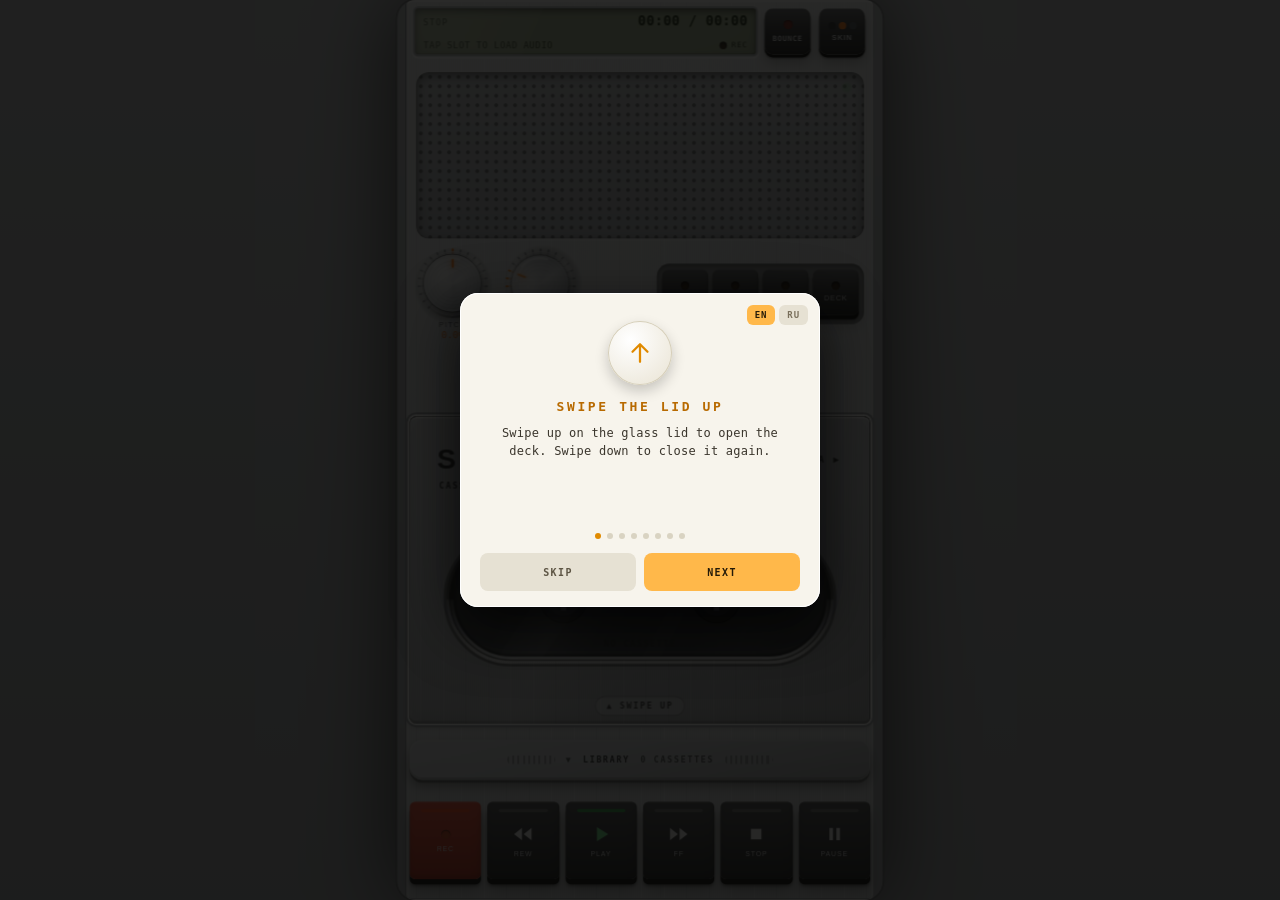
==== commit 31847bd7: "Add files via upload" ====
--- a/index.html
+++ b/index.html
@@ -231,6 +231,8 @@
 #tray.edit .mini.ghost{opacity:.2}
 .mini.add{background:var(--add-bg);box-shadow:inset 0 0 0 1px #00000022;display:flex;flex-direction:column;align-items:center;justify-content:center;color:var(--accent)}
 .mini.add b{font-size:20px;line-height:20px}.mini.add small{font-size:6.5px;letter-spacing:.14em;color:var(--dim)}
+.mini.blank{gap:3px}.mini.blank .bl{display:flex;gap:3px}
+.mini.blank .bl i{font:700 8.5px/1 ui-monospace,Menlo,monospace;font-style:normal;padding:3px 4px;border-radius:3px;background:color-mix(in srgb,var(--accent) 16%,transparent);box-shadow:inset 0 0 0 1px color-mix(in srgb,var(--accent) 35%,transparent)}
 #panel{margin:0;width:var(--bw);flex:1 1 auto;min-height:0;align-content:center;padding-bottom:34px;display:grid;grid-template-columns:1fr 1fr;gap:12px 8px;position:relative;z-index:1}
 #ctl{order:-1;grid-column:1/-1;display:flex;justify-content:space-between;align-items:center;gap:8px;padding:2px 4px 0}
 .cnt{display:flex;flex-direction:column;gap:5px}
@@ -755,6 +757,23 @@
 body[data-theme="sonic"] .cap{--kr1:#7b808a;--kr2:#dfe2e7}
 body[data-theme="sonic"] .cap .kc>circle[r="56"]{opacity:.3}
 body[data-theme="nashville"] .cap .kc>circle[r="56"]{opacity:.55}
+body[data-theme="kiiro"] .cap .flute,body[data-theme="kiiro"] .cap .rings,body[data-theme="kiiro"] .cap .dish{display:none}
+body[data-theme="kiiro"] .cap{--k1:#5b5a54;--k2:#2b2a27;--k3:#0e0e0d;inset:9px}
+body[data-theme="kiiro"] .cap .dome{display:block;opacity:.15}
+body[data-theme="kiiro"] .cap b{width:7px;height:15px;margin-left:-3.5px;top:4px;border-radius:3px}
+body[data-theme="akane"] .cap .rib,body[data-theme="akane"] .cap .rings{display:none}
+body[data-theme="akane"] .cap .dish{display:block}
+body[data-theme="akane"] .cap{--k1:#3d3a37;--k2:#201e1c;--k3:#0c0b0a;box-shadow:0 0 0 1.5px #d8c79d,0 0 0 3px #00000070,0 0 0 4px #ffffff1c,3px 6px 7px #0000005c}
+body[data-theme="akane"] .cap b{width:5px;height:5px;margin-left:-2.5px;top:7px;border-radius:50%;background:radial-gradient(circle at 40% 35%,#fffaea,#e8dcbc);box-shadow:0 0 4px #f1e6c866,0 1px 1px #0008}
+body[data-theme="kuro"] .cap .fine,body[data-theme="kuro"] .cap .rib,body[data-theme="kuro"] .cap .rings,body[data-theme="kuro"] .cap .dish{display:none}
+body[data-theme="kuro"] .cap{--k1:#4a4b51;--k2:#2b2c30;--k3:#141517}
+body[data-theme="kuro"] .cap::after{content:"";position:absolute;inset:15%;border-radius:50%;pointer-events:none;z-index:1;
+background:linear-gradient(160deg,#3b3c41,#222327);box-shadow:inset 0 1px 0 #ffffff30,inset 0 -1px 1px #000a,0 1px 2px #000c,0 0 0 1px #000a}
+body[data-theme="kuro"] .cap b{width:3px;height:13px;margin-left:-1.5px;top:9px;z-index:3;border-radius:1px;box-shadow:inset 0 1px 1px #0008,0 0 5px #ff504066}
+body[data-theme="kiiro"] .cap .dome{display:none}
+body[data-theme="kiiro"] .cap .spin::after{content:"";position:absolute;inset:17%;border-radius:50%;pointer-events:none;z-index:1;
+background:radial-gradient(circle at 50% 42%,#ffe05a,#f2b705 60%,#c98d00);box-shadow:inset 0 1px 0 #fff9,inset 0 -2px 3px #7a4f0066,0 1px 3px #000c,0 0 0 1px #000a}
+body[data-theme="kiiro"] .cap b{z-index:3;width:5px;height:12px;margin-left:-2.5px;top:9px;background:#1a1812;box-shadow:inset 0 1px 1px #000,0 1px 0 #fff6}
 :is(body[data-theme="kami"],body[data-theme="nashville"],body[data-theme="kiiro"],body[data-theme="akane"],body[data-theme="kuro"]) #lcd{position:relative;overflow:hidden;isolation:isolate}
 :is(body[data-theme="kami"],body[data-theme="nashville"],body[data-theme="kiiro"],body[data-theme="akane"],body[data-theme="kuro"]) #lcd::before,
 :is(body[data-theme="kami"],body[data-theme="nashville"],body[data-theme="kiiro"],body[data-theme="akane"],body[data-theme="kuro"]) #lcd::after{content:"";position:absolute;inset:0;pointer-events:none;border-radius:inherit}
@@ -892,6 +911,8 @@
   <div class="hd"><span id="mxTitle">4-TRACK</span><button id="mxX" type="button">×</button></div>
   <div id="strips"></div>
   <div class="namerow"><input id="nameIn" maxlength="30" placeholder="cassette name" autocomplete="off" autocapitalize="off" spellcheck="false"><button id="fontBtn" type="button">PRINT</button></div>
+  <div class="mxrow"><button id="mxCond" type="button">CONDITION: NEW</button></div>
+  <div class="mxrow"><button id="mxReel" type="button">REEL: TEETH</button><button id="mxMat" type="button">SHELL: GLOSS</button></div>
   <div class="mxrow"><button id="mxLoad" type="button">＋ LOAD INTO T1</button><button id="mxPP" type="button">PING-PONG → T1</button></div>
   <div class="mxrow"><button id="mxFlip" type="button" data-i>⟲ FLIP SIDE A/B</button><button id="mxCard" type="button" data-i>J-CARD ↓</button></div>
   <div class="mxrow"><button id="mxDub" type="button">⎘ DUB TAPE · G+1</button></div>
@@ -933,7 +954,7 @@
 const rnd=(a,b)=>a+Math.random()*(b-a);
 const pick=a=>a[(Math.random()*a.length)|0];
 let lang='en';try{lang=localStorage.getItem('tape4.lang')==='ru'?'ru':'en';}catch(e){}
-const RU={"FILE TOO BIG (MAX 150 MB): ": "ФАЙЛ СЛИШКОМ БОЛЬШОЙ (МАКС. 150 МБ): ", "STORAGE FULL — DELETE A CASSETTE": "ПАМЯТЬ ЗАПОЛНЕНА — УДАЛИТЕ КАССЕТУ", "DUBBING…": "ДУБЛИРУЮ…", "DUB DONE · G": "КОПИЯ ГОТОВА · G", "DUB FAILED": "НЕ УДАЛОСЬ СДЕЛАТЬ КОПИЮ", "⎘ DUB TAPE · G+1": "⎘ КОПИЯ КАССЕТЫ · G+1", "PLAYED ": "СЫГРАНА ", " H ": " Ч ", " MIN": " МИН", "TAPE = TAPE CHARACTER · MORE = FASTER WEAR": "TAPE = ХАРАКТЕР ПЛЁНКИ · БОЛЬШЕ = БЫСТРЕЕ ИЗНОС", "LONG": "ДОЛГО", "SHORT": "КОРОТКО", "TAPE STOP": "ТОРМОЖЕНИЕ ЛЕНТЫ", "SERVICE DECK": "СЕРВИС ДЕКИ", "DECK SERVICED": "ДЕКА ОБСЛУЖЕНА", "PITCH": "ВЫСОТА", "TONE": "ТЕМБР", "REC LEVEL": "УРОВЕНЬ ЗАПИСИ", "VOLUME": "ГРОМКОСТЬ", "BALANCE": "БАЛАНС", "SLEEP": "ТАЙМЕР СНА", "AUTO REV": "АВТОРЕВЕРС", "MEMORY": "ПАМЯТЬ", "OPEN": "ОТКРЫТА", "TAPE TYPE ": "ТИП ЛЕНТЫ ", "4-TRACK": "4 ДОРОЖКИ", "LIBRARY": "БИБЛИОТЕКА", "CLOSE LIBRARY": "ЗАКРЫТЬ БИБЛИОТЕКУ", "CASSETTES": "КАССЕТ", "COVER": "КРЫШКА", "LID": "КРЫШКА", "WINDOW": "ОКНО", "CLOSED": "ГЛУХАЯ", "▲ SWIPE UP": "▲ СВАЙП ВВЕРХ", "FONT: ": "ШРИФТ: ", "MORE · TAPE OPTIONS": "ЕЩЁ · КАССЕТА", "TURBO ": "ТУРБО ", "PING-PONG → T": "ПИНГ-ПОНГ → T", "J-CARD ↓": "J-CARD ↓", "MEMORY STOP": "СТОП ПО ПАМЯТИ", "PING-PONG…": "ПИНГ-ПОНГ…", "NEW TAPE": "НОВАЯ ЛЕНТА", "REALLY? TAP AGAIN": "ТОЧНО? НАЖМИ ЕЩЁ", "OFF": "ВЫКЛ", "LOOP ERODES THE AUDIO · IT CANNOT BE UNDONE": "ПЕТЛЯ ИСПОРТИТ ЗВУК НАВСЕГДА", "RESET": "СБРОС", "WEAR": "ИЗНОС", "NORMAL": "НОРМА", "LOAD": "ЗАГРУЗИТЬ", " · RECORDING IS ALWAYS AT 1×": " · ЗАПИСЬ ВСЕГДА НА 1×", " · LOOP ": " · ПЕТЛЯ ", " · LOOP: ": " · ПЕТЛЯ: ", " ON": " ВКЛ", " OFF": " ВЫКЛ", " DONE": " ГОТОВО", " LOADED": " ЗАГРУЖЕНА", " MIN": " МИН", " PASSES": " ПРОХ.", " S": " С", " ERASED": " СТЁРТА", " — EMPTY": " — ПУСТАЯ", "BOUNCE ● RECORDING": "BOUNCE ● ЗАПИСЬ ИДЁТ", "BOUNCE: TOO SHORT": "BOUNCE: СЛИШКОМ КОРОТКО", "J-CARD READY": "J-CARD ГОТОВА", "LOOP · PASS ": "LOOP · ПРОХОД ", "LOOP ON — THE TAPE WILL SHED": "LOOP ВКЛ — ПЛЁНКА БУДЕТ ОСЫПАТЬСЯ", "LOOP OFF": "LOOP ВЫКЛ", "NO PAUSE WHILE RECORDING": "PAUSE В ЗАПИСИ НЕТ", "REC READY — PRESS PLAY": "REC ГОТОВ — ЖМИ PLAY", "TRACK ": "ДОРОЖКА ", "WAITING FOR MIC…": "ЖДУ МИКРОФОН…", "LOADING INTO T": "ЗАГРУЗКА В T", "LOADING…": "ЗАГРУЗКА…", "CLOSE THE LID": "ЗАКРОЙ КРЫШКУ", "RECORDED": "ЗАПИСАНО", "RECORDING": "ЗАПИСЬ", "RECORDING NOT SUPPORTED": "ЗАПИСЬ НЕ ПОДДЕРЖАНА", "SAVING… WAIT": "ЗАПИСЬ… ПОДОЖДИ", "RECORDING IN PROGRESS": "ИДЁТ ЗАПИСЬ", "TAPE WEAR ": "ИЗНОС ПЛЁНКИ ", "CASSETTES ADDED: ": "КАССЕТ ДОБАВЛЕНО: ", "CASSETTE REMOVED": "КАССЕТА СНЯТА", "CASSETTE DELETED": "КАССЕТА УДАЛЕНА", "END OF TAPE": "КОНЕЦ ЛЕНТЫ", "START OF TAPE": "НАЧАЛО ЛЕНТЫ", "COULD NOT DECODE": "НЕ УДАЛОСЬ ДЕКОДИРОВАТЬ", "COULD NOT FLIP": "НЕ УДАЛОСЬ ПЕРЕВЕРНУТЬ", "COULD NOT READ FILE": "НЕ УДАЛОСЬ ПРОЧИТАТЬ ФАЙЛ", "NO MICROPHONE ACCESS": "НЕТ ДОСТУПА К МИКРОФОНУ", "NO CASSETTE": "НЕТ КАССЕТЫ", "NOTHING TO MIX — UNMUTE A TRACK": "НЕЧЕГО СВОДИТЬ — ВКЛЮЧИ ДОРОЖКИ", "HAND": "ОТ РУКИ", "OPEN THE LID — SWIPE UP": "ОТКРОЙ КРЫШКУ — СВАЙП ВВЕРХ", "PING-PONG FAILED": "ОШИБКА PING-PONG", "RECORDING FAILED": "ОШИБКА ЗАПИСИ", "FLIPPING…": "ПЕРЕВОРАЧИВАЮ…", "PRINT": "ПЕЧАТЬ", "EMPTY SIDE — RECORD OR LOAD": "ПУСТАЯ СТОРОНА — ЗАПИШИ ИЛИ ЗАГРУЗИ", "SPEED ": "СКОРОСТЬ ", "SCRUB": "СКРАБ", "PRESS STOP FIRST": "СНАЧАЛА STOP", "INSERT A CASSETTE FIRST": "СНАЧАЛА ВСТАВЬ КАССЕТУ", "SLEEP · STOP": "СОН · СТОП", "SLEEP: ~": "СОН: ОСТАЛОСЬ ~", "ERASE": "СТЕРЕТЬ", "SIDE ": "СТОРОНА ", "SLEEP TIMER ": "ТАЙМЕР СНА ", "SLEEP TIMER OFF": "ТАЙМЕР СНА ВЫКЛ", "TAP SLOT TO LOAD AUDIO": "ТАП ПО ОТСЕКУ — АУДИО", "REALLY DELETE? TAP AGAIN": "ТОЧНО УДАЛИТЬ? ТАП ЕЩЁ РАЗ", "SURE?": "ТОЧНО?", "DELETE MODE: TAP A CASSETTE": "УДАЛЕНИЕ: ТАП ПО КАССЕТЕ", "DELETE": "УДАЛИТЬ", "DELETE CASSETTE": "УДАЛИТЬ КАССЕТУ", "READING FILE…": "ЧИТАЮ ФАЙЛ…", "NOT AUDIO: ": "ЭТО НЕ АУДИО: ", "recorded · ": "записано · ", "cassette name": "название кассеты", "side B name": "название стороны B", "empty": "пусто", "file": "файл", "＋ LOAD INTO T": "＋ ЗАГРУЗИТЬ В T", "TAP — LOAD AUDIO": "ТАП — ВЫБРАТЬ АУДИО", "SKINS": "ДИЗАЙН ДЕКИ", "⟲ FLIP SIDE A/B": "⟲ ПЕРЕВЕРНУТЬ A/B", "TAPE": "ЛЕНТА", "TYPE": "ТИП", "SPEED": "СКОРОСТЬ", "SOUND": "ЗВУК", "TRANSPORT": "ТРАНСПОРТ", "GENERAL": "ОБЩЕЕ", "LANGUAGE": "ЯЗЫК", "HOW TO USE": "КАК ПОЛЬЗОВАТЬСЯ", "SKIP": "ПРОПУСТИТЬ", "START": "НАЧАТЬ", "NEXT": "ДАЛЕЕ", "Swipe the lid up": "Свайп вверх по крышке", "Swipe up on the glass lid to open the deck. Swipe down to close it again.": "Потяни стеклянную крышку вверх, чтобы открыть деку. Свайп вниз закрывает её.", "Load your music": "Загрузи свою музыку", "Tap the slot (or ＋ on the shelf) and pick audio from your device. Every file becomes a cassette.": "Тапни по отсеку (или ＋ на полке) и выбери аудио на устройстве. Каждый файл становится кассетой.", "Play it like tape": "Играй как на ленте", "REW, PLAY, FF, STOP and PAUSE work like the real thing. Spin the reels with a finger to scrub. The knobs stop at their limits.": "REW, PLAY, FF, STOP и PAUSE работают как настоящие. Крути катушки пальцем — скрэтч и перемотка. Ручки упираются в крайних положениях.", "Record on top": "Запись поверх", "Tap 4TRK, press ARM on a track, close the mixer, then press REC and PLAY. Your new sound lands on that track while the others keep playing. Out of tracks? PING-PONG mixes the rest into the armed one.": "Нажми 4TRK, на нужной дорожке — ARM, закрой микшер, затем REC и PLAY. Новый звук ляжет на эту дорожку, остальные играют вместе с ним. Дорожки кончились? PING-PONG сведёт остальные в выбранную.", "Ping-pong": "Пинг-понг", "Out of tracks? In 4TRK, PING-PONG mixes all the other tracks into the armed one and frees them up. Every pass wears the sound a little.": "Дорожки кончились? В 4TRK кнопка PING-PONG сводит все остальные дорожки в выбранную и освобождает их. Каждый проход чуть состаривает звук.", "ARM A TRACK · THEN REC + PLAY": "ARM НА ДОРОЖКЕ · ПОТОМ REC + PLAY", "Change the deck": "Смени деку", "SKIN swaps the whole deck: six machines with their own look, keys and sound. The longer you play, the more wear it shows. In DECK, LID switches between a closed lid and a see-through window.": "SKIN меняет всю деку: шесть аппаратов со своим видом, клавишами и звуком. Чем дольше играешь, тем больше следов износа. В DECK пункт LID переключает закрытую крышку и прозрачное окно.", "Shape the sound": "Настрой звук", "DECK holds tape type, speed, tone, volume, sleep timer and NR (Dolby). TAPE and PITCH bend the sound, LOOP wears the tape out.": "В DECK — тип ленты, скорость, тон, громкость, таймер сна и NR (Dolby). TAPE и PITCH гнут звук, LOOP стирает ленту.", "Rotate your phone": "Поверни телефон", "Landscape shows the cassette full screen with glass controls. Long-press a cassette on the shelf to delete it. BOUNCE saves what you hear as a WAV.": "В горизонтали кассета на весь экран, управление на стекле. Долгое нажатие по кассете на полке — удалить. BOUNCE сохраняет всё, что слышишь, в WAV."};
+const RU={"Tapes grow old": "Кассеты стареют", "Every cassette ages as you play it: about an hour for the first scratches, about three for a spent tape. LOOP wears it faster. In 4TRK, CONDITION sets NEW, USED or WORN on the spot.": "Кассета стареет, пока её играешь: около часа до первых царапин, около трёх до убитой ленты. LOOP изнашивает быстрее. В 4TRK кнопка CONDITION сразу ставит НОВАЯ, ПОДЕРЖАННАЯ или ИЗНОШЕННАЯ.", "CONDITION: ": "СОСТОЯНИЕ: ", "NEW": "НОВАЯ", "USED": "ПОДЕРЖАННАЯ", "WORN": "ИЗНОШЕННАЯ", "USED TAPE": "ПОДЕРЖАННАЯ ЛЕНТА", "WORN TAPE": "ИЗНОШЕННАЯ ЛЕНТА", "BLANK": "ПУСТАЯ", "BLANK TAPE": "ПУСТАЯ КАССЕТА", "END OF TAPE": "КОНЕЦ ЛЕНТЫ", "REEL: ": "КАТУШКИ: ", "TEETH": "С ЗУБЦАМИ", "SMOOTH": "ГЛАДКИЕ", "CLEAR": "ПРОЗРАЧНЫЕ", "SHELL: ": "КОРПУС: ", "GLOSS": "ГЛЯНЕЦ", "SMOKED": "ДЫМЧАТЫЙ", "FILE TOO BIG (MAX 150 MB): ": "ФАЙЛ СЛИШКОМ БОЛЬШОЙ (МАКС. 150 МБ): ", "STORAGE FULL — DELETE A CASSETTE": "ПАМЯТЬ ЗАПОЛНЕНА — УДАЛИТЕ КАССЕТУ", "DUBBING…": "ДУБЛИРУЮ…", "DUB DONE · G": "КОПИЯ ГОТОВА · G", "DUB FAILED": "НЕ УДАЛОСЬ СДЕЛАТЬ КОПИЮ", "⎘ DUB TAPE · G+1": "⎘ КОПИЯ КАССЕТЫ · G+1", "PLAYED ": "СЫГРАНА ", " H ": " Ч ", " MIN": " МИН", "TAPE = TAPE CHARACTER · MORE = FASTER WEAR": "TAPE = ХАРАКТЕР ПЛЁНКИ · БОЛЬШЕ = БЫСТРЕЕ ИЗНОС", "LONG": "ДОЛГО", "SHORT": "КОРОТКО", "TAPE STOP": "ТОРМОЖЕНИЕ ЛЕНТЫ", "SERVICE DECK": "СЕРВИС ДЕКИ", "DECK SERVICED": "ДЕКА ОБСЛУЖЕНА", "PITCH": "ВЫСОТА", "TONE": "ТЕМБР", "REC LEVEL": "УРОВЕНЬ ЗАПИСИ", "VOLUME": "ГРОМКОСТЬ", "BALANCE": "БАЛАНС", "SLEEP": "ТАЙМЕР СНА", "AUTO REV": "АВТОРЕВЕРС", "MEMORY": "ПАМЯТЬ", "OPEN": "ОТКРЫТА", "TAPE TYPE ": "ТИП ЛЕНТЫ ", "4-TRACK": "4 ДОРОЖКИ", "LIBRARY": "БИБЛИОТЕКА", "CLOSE LIBRARY": "ЗАКРЫТЬ БИБЛИОТЕКУ", "CASSETTES": "КАССЕТ", "COVER": "КРЫШКА", "LID": "КРЫШКА", "WINDOW": "ОКНО", "CLOSED": "ГЛУХАЯ", "▲ SWIPE UP": "▲ СВАЙП ВВЕРХ", "FONT: ": "ШРИФТ: ", "MORE · TAPE OPTIONS": "ЕЩЁ · КАССЕТА", "TURBO ": "ТУРБО ", "PING-PONG → T": "ПИНГ-ПОНГ → T", "J-CARD ↓": "J-CARD ↓", "MEMORY STOP": "СТОП ПО ПАМЯТИ", "PING-PONG…": "ПИНГ-ПОНГ…", "NEW TAPE": "НОВАЯ ЛЕНТА", "REALLY? TAP AGAIN": "ТОЧНО? НАЖМИ ЕЩЁ", "OFF": "ВЫКЛ", "LOOP ERODES THE AUDIO · IT CANNOT BE UNDONE": "ПЕТЛЯ ИСПОРТИТ ЗВУК НАВСЕГДА", "RESET": "СБРОС", "WEAR": "ИЗНОС", "NORMAL": "НОРМА", "LOAD": "ЗАГРУЗИТЬ", " · RECORDING IS ALWAYS AT 1×": " · ЗАПИСЬ ВСЕГДА НА 1×", " · LOOP ": " · ПЕТЛЯ ", " · LOOP: ": " · ПЕТЛЯ: ", " ON": " ВКЛ", " OFF": " ВЫКЛ", " DONE": " ГОТОВО", " LOADED": " ЗАГРУЖЕНА", " MIN": " МИН", " PASSES": " ПРОХ.", " S": " С", " ERASED": " СТЁРТА", " — EMPTY": " — ПУСТАЯ", "BOUNCE ● RECORDING": "BOUNCE ● ЗАПИСЬ ИДЁТ", "BOUNCE: TOO SHORT": "BOUNCE: СЛИШКОМ КОРОТКО", "J-CARD READY": "J-CARD ГОТОВА", "LOOP · PASS ": "LOOP · ПРОХОД ", "LOOP ON — THE TAPE WILL SHED": "LOOP ВКЛ — ПЛЁНКА БУДЕТ ОСЫПАТЬСЯ", "LOOP OFF": "LOOP ВЫКЛ", "NO PAUSE WHILE RECORDING": "PAUSE В ЗАПИСИ НЕТ", "REC READY — PRESS PLAY": "REC ГОТОВ — ЖМИ PLAY", "TRACK ": "ДОРОЖКА ", "WAITING FOR MIC…": "ЖДУ МИКРОФОН…", "LOADING INTO T": "ЗАГРУЗКА В T", "LOADING…": "ЗАГРУЗКА…", "CLOSE THE LID": "ЗАКРОЙ КРЫШКУ", "RECORDED": "ЗАПИСАНО", "RECORDING": "ЗАПИСЬ", "RECORDING NOT SUPPORTED": "ЗАПИСЬ НЕ ПОДДЕРЖАНА", "SAVING… WAIT": "ЗАПИСЬ… ПОДОЖДИ", "RECORDING IN PROGRESS": "ИДЁТ ЗАПИСЬ", "TAPE WEAR ": "ИЗНОС ПЛЁНКИ ", "CASSETTES ADDED: ": "КАССЕТ ДОБАВЛЕНО: ", "CASSETTE REMOVED": "КАССЕТА СНЯТА", "CASSETTE DELETED": "КАССЕТА УДАЛЕНА", "END OF TAPE": "КОНЕЦ ЛЕНТЫ", "START OF TAPE": "НАЧАЛО ЛЕНТЫ", "COULD NOT DECODE": "НЕ УДАЛОСЬ ДЕКОДИРОВАТЬ", "COULD NOT FLIP": "НЕ УДАЛОСЬ ПЕРЕВЕРНУТЬ", "COULD NOT READ FILE": "НЕ УДАЛОСЬ ПРОЧИТАТЬ ФАЙЛ", "NO MICROPHONE ACCESS": "НЕТ ДОСТУПА К МИКРОФОНУ", "NO CASSETTE": "НЕТ КАССЕТЫ", "NOTHING TO MIX — UNMUTE A TRACK": "НЕЧЕГО СВОДИТЬ — ВКЛЮЧИ ДОРОЖКИ", "HAND": "ОТ РУКИ", "OPEN THE LID — SWIPE UP": "ОТКРОЙ КРЫШКУ — СВАЙП ВВЕРХ", "PING-PONG FAILED": "ОШИБКА PING-PONG", "RECORDING FAILED": "ОШИБКА ЗАПИСИ", "FLIPPING…": "ПЕРЕВОРАЧИВАЮ…", "PRINT": "ПЕЧАТЬ", "EMPTY SIDE — RECORD OR LOAD": "ПУСТАЯ СТОРОНА — ЗАПИШИ ИЛИ ЗАГРУЗИ", "SPEED ": "СКОРОСТЬ ", "SCRUB": "СКРАБ", "PRESS STOP FIRST": "СНАЧАЛА STOP", "INSERT A CASSETTE FIRST": "СНАЧАЛА ВСТАВЬ КАССЕТУ", "SLEEP · STOP": "СОН · СТОП", "SLEEP: ~": "СОН: ОСТАЛОСЬ ~", "ERASE": "СТЕРЕТЬ", "SIDE ": "СТОРОНА ", "SLEEP TIMER ": "ТАЙМЕР СНА ", "SLEEP TIMER OFF": "ТАЙМЕР СНА ВЫКЛ", "TAP SLOT TO LOAD AUDIO": "ТАП ПО ОТСЕКУ — АУДИО", "REALLY DELETE? TAP AGAIN": "ТОЧНО УДАЛИТЬ? ТАП ЕЩЁ РАЗ", "SURE?": "ТОЧНО?", "DELETE MODE: TAP A CASSETTE": "УДАЛЕНИЕ: ТАП ПО КАССЕТЕ", "DELETE": "УДАЛИТЬ", "DELETE CASSETTE": "УДАЛИТЬ КАССЕТУ", "READING FILE…": "ЧИТАЮ ФАЙЛ…", "NOT AUDIO: ": "ЭТО НЕ АУДИО: ", "recorded · ": "записано · ", "cassette name": "название кассеты", "side B name": "название стороны B", "empty": "пусто", "file": "файл", "＋ LOAD INTO T": "＋ ЗАГРУЗИТЬ В T", "TAP — LOAD AUDIO": "ТАП — ВЫБРАТЬ АУДИО", "SKINS": "ДИЗАЙН ДЕКИ", "⟲ FLIP SIDE A/B": "⟲ ПЕРЕВЕРНУТЬ A/B", "TAPE": "ЛЕНТА", "TYPE": "ТИП", "SPEED": "СКОРОСТЬ", "SOUND": "ЗВУК", "TRANSPORT": "ТРАНСПОРТ", "GENERAL": "ОБЩЕЕ", "LANGUAGE": "ЯЗЫК", "HOW TO USE": "КАК ПОЛЬЗОВАТЬСЯ", "SKIP": "ПРОПУСТИТЬ", "START": "НАЧАТЬ", "NEXT": "ДАЛЕЕ", "Swipe the lid up": "Свайп вверх по крышке", "Swipe up on the glass lid to open the deck. Swipe down to close it again.": "Потяни стеклянную крышку вверх, чтобы открыть деку. Свайп вниз закрывает её.", "Load your music": "Загрузи свою музыку", "Tap the slot (or ＋ on the shelf) and pick audio from your device. Every file becomes a cassette.": "Тапни по отсеку (или ＋ на полке) и выбери аудио на устройстве. Каждый файл становится кассетой.", "Play it like tape": "Играй как на ленте", "REW, PLAY, FF, STOP and PAUSE work like the real thing. Spin the reels with a finger to scrub. The knobs stop at their limits.": "REW, PLAY, FF, STOP и PAUSE работают как настоящие. Крути катушки пальцем — скрэтч и перемотка. Ручки упираются в крайних положениях.", "Record on top": "Запись поверх", "Tap 4TRK, press ARM on a track, close the mixer, then press REC and PLAY. Your new sound lands on that track while the others keep playing. Out of tracks? PING-PONG mixes the rest into the armed one.": "Нажми 4TRK, на нужной дорожке — ARM, закрой микшер, затем REC и PLAY. Новый звук ляжет на эту дорожку, остальные играют вместе с ним. Дорожки кончились? PING-PONG сведёт остальные в выбранную.", "Ping-pong": "Пинг-понг", "Out of tracks? In 4TRK, PING-PONG mixes all the other tracks into the armed one and frees them up. Every pass wears the sound a little.": "Дорожки кончились? В 4TRK кнопка PING-PONG сводит все остальные дорожки в выбранную и освобождает их. Каждый проход чуть состаривает звук.", "ARM A TRACK · THEN REC + PLAY": "ARM НА ДОРОЖКЕ · ПОТОМ REC + PLAY", "Change the deck": "Смени деку", "SKIN swaps the whole deck: six machines with their own look, keys and sound. The longer you play, the more wear it shows. In DECK, LID switches between a closed lid and a see-through window.": "SKIN меняет всю деку: шесть аппаратов со своим видом, клавишами и звуком. Чем дольше играешь, тем больше следов износа. В DECK пункт LID переключает закрытую крышку и прозрачное окно.", "Shape the sound": "Настрой звук", "DECK holds tape type, speed, tone, volume, sleep timer and NR (Dolby). TAPE and PITCH bend the sound, LOOP wears the tape out.": "В DECK — тип ленты, скорость, тон, громкость, таймер сна и NR (Dolby). TAPE и PITCH гнут звук, LOOP стирает ленту.", "Rotate your phone": "Поверни телефон", "Landscape shows the cassette full screen with glass controls. Long-press a cassette on the shelf to delete it. BOUNCE saves what you hear as a WAV.": "В горизонтали кассета на весь экран, управление на стекле. Долгое нажатие по кассете на полке — удалить. BOUNCE сохраняет всё, что слышишь, в WAV."};
 const _t=(k,...a)=>{let r=(lang==='ru'&&RU[k])||k;a.forEach((v,i)=>{r=r.split('{'+i+'}').join(v);});return r;};
 const uid=()=>Math.random().toString(36).slice(2,9)+Date.now().toString(36);
 const esc=s=>String(s).replace(/[&<>"]/g,c=>({'&':'&amp;','<':'&lt;','>':'&gt;','"':'&quot;'}[c]));
@@ -1033,11 +1054,15 @@
 A.hum=ctx.createOscillator();A.hum.frequency.value=52;A.humG=g(0);A.hum.connect(A.humG);A.humG.connect(A.master);A.hum.start();
 A.wow=ctx.createOscillator();A.wow.frequency.value=0.9;A.wowG=g(0.001);A.fl=ctx.createOscillator();A.fl.frequency.value=8.5;A.flG=g(0.0005);A.wowSum=g(1);
 A.wow.connect(A.wowG);A.wowG.connect(A.wowSum);A.fl.connect(A.flG);A.flG.connect(A.wowSum);A.wow.start();A.fl.start();
+if(ctx.createConstantSource){A.sag=ctx.createConstantSource();A.sag.offset.value=0;A.sag.connect(A.wowSum);A.sag.start();
+setInterval(()=>{const a=age();if(!ctx||S.mode!=='play'||a<0.15)return;
+if(Math.random()<Math.min(0.5,a*0.07)){const n=ctx.currentTime,d=(0.006+Math.random()*0.012)*Math.min(1,a+0.2);
+A.sag.offset.cancelScheduledValues(n);A.sag.offset.setTargetAtTime(-d,n,0.25);A.sag.offset.setTargetAtTime(0,n+0.5,0.5);}},1000);}
 setInterval(()=>{if(!ctx)return;const n=ctx.currentTime;A.wow.frequency.setTargetAtTime(rnd(0.5,1.5),n,0.6);A.fl.frequency.setTargetAtTime(rnd(6,11),n,0.5);},1200);
 setInterval(()=>{ if(!ctx||S.mode!=='play'||(tapeAmt<0.3&&age()<0.12))return;
 if(Math.random()<Math.max(0,tapeAmt-0.25)*0.35+age()*0.28){const n=ctx.currentTime,dl=rnd(0.04,0.16);A.dropG.gain.cancelScheduledValues(n);
 A.dropG.gain.setTargetAtTime(rnd(0.02,0.25),n,0.004);A.dropG.gain.setTargetAtTime(1,n+dl,0.012);} },600);
-setInterval(()=>{if(ctx&&cur&&S.mode==='play'&&age()>0.08&&Math.random()<age()*0.8)shed();},180);
+setInterval(()=>{if(ctx&&cur&&S.mode==='play'&&age()>0.2&&Math.random()<(age()-0.1)*0.8)shed();},180);
 applyTape();applyDeck();
 lastState=ctx.state;
 ctx.onstatechange=()=>{ if(ctx.state==='running'&&lastState!=='running'&&isRun(S.mode)) resync(); lastState=ctx.state; };
@@ -1062,8 +1087,8 @@
 if(!ctx)return; const t=tapeAmt,n=ctx.currentTime;
 const C=TC(),ag=age();A.sat.curve=makeCurve(0.3+t*7*C.sat*TY[D.type].sat+ag*1.6,0.12*t*C.sat+ag*0.05);
 A.lp.frequency.setTargetAtTime(Math.min(20000,17000*C.lp*TY[D.type].lp*Math.pow(0.17,t)*Math.pow(0.42,ag)),n,0.05);
-A.wowG.gain.setTargetAtTime((0.0007+t*t*0.011)*C.wow*(1+ag*1.3),n,0.05);
-A.flG.gain.setTargetAtTime((0.0003+t*0.0045)*C.wow*(1+ag),n,0.05);
+A.wowG.gain.setTargetAtTime((0.0007+t*t*0.011)*C.wow*(1+ag*1.3)+ag*0.0018*C.wow,n,0.05);
+A.flG.gain.setTargetAtTime((0.0003+t*0.0045)*C.wow*(1+ag)+ag*0.0006*C.wow,n,0.05);
 updateMotor();
 }
 let coastU=0,coastD=0;
@@ -1227,7 +1252,8 @@
 let vuKick=0;
 const NT=4;
 let loopOn=false,loopGen=0,lastWrap=0,lastAge=-1,wearSave=0;
-const age=()=>cur?clamp((cur.meta.wear||0)+loopGen*0.045,0,1.3):0;
+const wearCurve=w=>Math.pow(clamp(w,0,1.1),1.8);
+const age=()=>cur?clamp(wearCurve(cur.meta.wear||0)+loopGen*0.045,0,1.3):0;
 function paintAge(force){
 if(!cur)return;const a=age();
 if(!force&&Math.abs(a-lastAge)<0.008)return;lastAge=a;
@@ -1268,7 +1294,7 @@
 if(!cur||!ctx)return;
 const m=S.mode;if(m==='play'||m==='rec'||m==='scrub'||m==='ff'||m==='rew'){
 const f=(m==='ff'||m==='rew')?0.3:1;
-cur.meta.wear=Math.min(1.3,(cur.meta.wear||0)+dt/2400*(0.6+tapeAmt)*f);
+cur.meta.wear=Math.min(1.3,(cur.meta.wear||0)+dt/9000*(0.6+tapeAmt)*f);
 wearSave+=dt;if(wearSave>20){wearSave=0;dbPut('meta',cur.meta).catch(()=>{});}
 if(f===1)cur.meta.secs=(cur.meta.secs||0)+dt;
 D.hrs=(D.hrs||0)+dt*f;dwSave+=dt;paintDeckWear();if(dwSave>30){dwSave=0;saveDeck();}
@@ -1279,7 +1305,7 @@
 function revBuf(b){const r=ctx.createBuffer(b.numberOfChannels,b.length,b.sampleRate);
 for(let c=0;c<b.numberOfChannels;c++){const s=b.getChannelData(c),d=r.getChannelData(c);for(let i=0,n=s.length;i<n;i++)d[i]=s[n-1-i];}return r;}
 function trackBuf(t,rev){if(!t.buf)return null;if(!rev)return t.buf;if(!t.rev)t.rev=revBuf(t.buf);return t.rev;}
-function setDur(c){c=c||cur;if(!c)return;let d=0;for(const t of c.T)if(t.buf)d=Math.max(d,t.buf.duration);c.dur=d;if(c.side===0)c.meta.dur=d;else c.meta.durB=d;if(c===cur&&c.refs&&c.refs.du)c.refs.du.textContent=d?fmt(d):'--:--';}
+function setDur(c){c=c||cur;if(!c)return;let d=0;for(const t of c.T)if(t.buf)d=Math.max(d,t.buf.duration);c.dur=d;if(c.side===0)c.meta.dur=d;else c.meta.durB=d;if(c===cur&&c.refs&&c.refs.du)c.refs.du.textContent=d?fmt(d):(c.meta.cap?fmt(c.meta.cap/2):'--:--');}
 let ts=null,dying=[];
 function cutDying(){if(!ctx||!dying.length)return;const n=ctx.currentTime;
 for(const d of dying){try{d.sg.gain.cancelScheduledValues(n);d.sg.gain.setTargetAtTime(0,n,0.006);}catch(e){}
@@ -1473,6 +1499,115 @@
 let o=44;for(let i=0;i<n;i++)for(let c=0;c<ch;c++){const x=clamp(d[c][i],-1,1);v.setInt16(o,x<0?x*0x8000:x*0x7fff,true);o+=2;}
 return ab;
 }
+const REELS=['teeth','smooth','clear'],MATS=['gloss','smoke','clear'];
+const REEL_N={teeth:'TEETH',smooth:'SMOOTH',clear:'CLEAR'},MAT_N={gloss:'GLOSS',smoke:'SMOKED',clear:'CLEAR'};
+const hashId=s=>{let h=2166136261;for(const c of String(s))h=Math.imul(h^c.charCodeAt(0),16777619)>>>0;return h;};
+const cRng=seed=>{let h=(seed>>>0)||1;return()=>{h=(Math.imul(h,1664525)+1013904223)>>>0;return h/4294967296;};};
+const reelOf=m=>REELS.includes(m.reel)?m.reel:(h=>h<45?'teeth':h<75?'smooth':'clear')(hashId(m.id)%100);
+const matOf=m=>MATS.includes(m.mat)?m.mat:(h=>h<58?'gloss':h<84?'smoke':'clear')((hashId(m.id)>>>8)%100);
+const hexLum=c=>{const n=parseInt(String(c).slice(1),16)||0;return(.299*(n>>16&255)+.587*(n>>8&255)+.114*(n&255))/255;};
+const PEN_FF="'Bradley Hand','Noteworthy','Marker Felt','Segoe Print','Chalkboard SE','Comic Sans MS',cursive";
+const STAMP_FF="'Impact','Haettenschweiler','Avenir Next Condensed','DIN Condensed','Arial Narrow',sans-serif";
+const PACK_STOPS=(()=>{let s='<stop offset="0" stop-color="#241710"/>';for(let i=1;i<=13;i++)s+=`<stop offset="${(.2+.6*i/13).toFixed(3)}" stop-color="${i%2?'#44301f':'#35231a'}"/>`;
+return s+'<stop offset=".9" stop-color="#4d3523"/><stop offset=".965" stop-color="#7c5a3e"/><stop offset="1" stop-color="#1d120b"/>';})();
+const artDefs=u=>`<radialGradient id="pk${u}" cx=".5" cy=".5" r=".5" fx=".47" fy=".44">${PACK_STOPS}</radialGradient>
+   <radialGradient id="hb${u}" cx=".36" cy=".3" r=".9"><stop offset="0" stop-color="#fdfbf2"/><stop offset=".55" stop-color="#e6e1d4"/><stop offset="1" stop-color="#aaa493"/></radialGradient>
+   <radialGradient id="hc${u}" cx=".35" cy=".3" r=".9"><stop offset="0" stop-color="#fff" stop-opacity=".04"/><stop offset=".7" stop-color="#fff" stop-opacity=".12"/><stop offset="1" stop-color="#d8ecff" stop-opacity=".4"/></radialGradient>
+   <linearGradient id="wn${u}" x1="0" y1="0" x2="0" y2="1"><stop offset="0" stop-color="#1c1814"/><stop offset=".5" stop-color="#0e0c0a"/><stop offset="1" stop-color="#060504"/></linearGradient>
+   <linearGradient id="eb${u}" x1="0" y1="0" x2="0" y2="1"><stop offset="0" stop-color="#fff" stop-opacity=".6"/><stop offset=".25" stop-color="#fff" stop-opacity=".05"/><stop offset=".7" stop-color="#000" stop-opacity="0"/><stop offset="1" stop-color="#000" stop-opacity=".4"/></linearGradient>
+   <linearGradient id="sp${u}" x1="0" y1="0" x2="1" y2="0"><stop offset="0" stop-color="#fff" stop-opacity="0"/><stop offset=".5" stop-color="#fff" stop-opacity=".2"/><stop offset="1" stop-color="#fff" stop-opacity="0"/></linearGradient>
+   <linearGradient id="ln${u}" x1="0" y1="0" x2="0" y2="1"><stop offset="0" stop-color="#ebe7da"/><stop offset="1" stop-color="#b7b2a2"/></linearGradient>
+   <linearGradient id="tz${u}" x1="0" y1="0" x2="0" y2="1"><stop offset="0" stop-color="#22201b"/><stop offset="1" stop-color="#0b0a08"/></linearGradient>
+   <radialGradient id="rl${u}" cx=".35" cy=".3"><stop offset="0" stop-color="#cfcabd"/><stop offset=".6" stop-color="#6d695e"/><stop offset="1" stop-color="#2c2a25"/></radialGradient>
+   <clipPath id="sc${u}"><rect x="1" y="1" width="318" height="202" rx="12"/></clipPath>`;
+function reelSVG(k,cx,cy,r,type,u){
+const A=(a,s)=>`transform="rotate(${a} ${cx} ${cy})"`;
+let hub='',teeth='';
+if(type==='smooth'){
+hub=`<circle class="hub${k}" cx="${cx}" cy="${cy}" r="14" fill="url(#hb${u})" stroke="#6c675b" stroke-width="1"/>
+     <circle cx="${cx}" cy="${cy}" r="12.2" fill="none" stroke="#fff" stroke-opacity=".8" stroke-width=".6"/><circle cx="${cx}" cy="${cy}" r="11.5" fill="none" stroke="#000" stroke-opacity=".13" stroke-width=".6"/>
+     <circle cx="${cx}" cy="${cy}" r="8.4" fill="none" stroke="#000" stroke-opacity=".1" stroke-width=".6"/><circle cx="${cx}" cy="${cy}" r="7.7" fill="none" stroke="#fff" stroke-opacity=".7" stroke-width=".5"/>
+     <circle cx="${cx}" cy="${cy}" r="5.6" fill="#8f897c"/><circle cx="${cx}" cy="${cy}" r="4.6" fill="#0b0a09" fill-opacity=".92" stroke="#4a463e" stroke-width=".7"/>
+     ${[0,120,240].map(a=>`<g ${A(a)}><circle cx="${cx}" cy="${cy-10}" r="1.5" fill="#000" fill-opacity=".28"/><circle cx="${cx}" cy="${cy-10.3}" r="1.3" fill="#fff" fill-opacity=".55"/></g>`).join('')}
+     <path d="M${cx-1.8} ${cy-12.4}L${cx+1.8} ${cy-12.4}L${cx} ${cy-14.6}Z" fill="#c4502f" fill-opacity=".9"/>`;
+}else if(type==='clear'){
+teeth=[0,60,120,180,240,300].map(a=>`<rect x="${cx-2}" y="${cy-8.8}" width="4" height="4.8" rx=".6" fill="#fff" fill-opacity=".88" stroke="#000" stroke-opacity=".35" stroke-width=".35" ${A(a)}/>`).join('');
+hub=`<circle class="hub${k}" cx="${cx}" cy="${cy}" r="14" fill="url(#hc${u})" stroke="#fff" stroke-opacity=".62" stroke-width="1.1"/>
+     <circle cx="${cx}" cy="${cy}" r="14.7" fill="none" stroke="#000" stroke-opacity=".5" stroke-width=".7"/>
+     <circle cx="${cx}" cy="${cy}" r="12.3" fill="none" stroke="#fff" stroke-opacity=".26" stroke-width=".6"/>
+     ${[30,90,150,210,270,330].map(a=>`<rect x="${cx-.95}" y="${cy-13}" width="1.9" height="4.4" fill="#fff" fill-opacity=".5" ${A(a)}/>`).join('')}
+     <circle cx="${cx}" cy="${cy}" r="9.6" fill="none" stroke="#fff" stroke-opacity=".78" stroke-width="2.3"/><circle cx="${cx}" cy="${cy}" r="8.5" fill="#050403" fill-opacity=".6"/>${teeth}
+     <circle cx="${cx}" cy="${cy-11.6}" r="1.1" fill="#fff" fill-opacity=".9"/>`;
+}else{
+teeth=[0,60,120,180,240,300].map(a=>`<rect x="${cx-2}" y="${cy-8.8}" width="4" height="4.8" rx=".5" fill="#ebe6d9" stroke="#3a3328" stroke-opacity=".55" stroke-width=".35" ${A(a)}/>`).join('');
+hub=`<circle class="hub${k}" cx="${cx}" cy="${cy}" r="14" fill="url(#hb${u})" stroke="#6c675b" stroke-width="1"/>
+     <circle cx="${cx}" cy="${cy}" r="12.4" fill="none" stroke="#fff" stroke-opacity=".7" stroke-width=".6"/>
+     <circle cx="${cx}" cy="${cy}" r="9.6" fill="#9b9588"/><circle cx="${cx}" cy="${cy}" r="8.8" fill="#0b0a09"/>${teeth}
+     <circle cx="${cx}" cy="${cy-11.4}" r="1.4" fill="#6b655a"/>`;
+}
+return `<circle class="pack${k}" cx="${cx}" cy="${cy}" r="${r}" fill="url(#pk${u})" stroke="#5a3d28" stroke-width=".6"/>
+   <g class="reel${k}" transform="rotate(0 ${cx} ${cy})">
+    <circle class="ring${k}" cx="${cx}" cy="${cy}" r="${r-4}" fill="none" stroke="#fff" stroke-opacity=".09" stroke-width="1.3" stroke-dasharray="2 6"/>
+    <circle cx="${cx}" cy="${cy}" r="15.6" fill="#000" fill-opacity=".34"/>${hub}</g>`;
+}
+const NOTES={en:['mix 1998','for K. xx','DON’T ERASE!','best of','side A = slow','road trip','dub #2','rough take','summer ’94','keep!','3 am','radio rip','bedroom demo'],
+ru:['микс 98','для К. xx','НЕ СТИРАТЬ!','лучшее','дубль 2','поездка','черновик','лето ’94','оставить!','3 ночи','с радио','домашнее демо']};
+const OLDT={en:['MIX 3','TAPE 2','radio','demo','BEST OF','dub'],ru:['МИКС 3','кассета 2','радио','демо','ЛУЧШЕЕ','копия']};
+function tapeStrip(x,y,w,h,rot,R){
+const n=Math.max(3,Math.round(h/2.6)),f=v=>v.toFixed(1);
+let d=`M${f(-w/2)} ${f(-h/2)}H${f(w/2)}`;
+for(let i=1;i<=n;i++)d+=`L${f(w/2+(i%2?1.2:-1)*(.5+R()))} ${f(-h/2+h*i/n)}`;
+d+=`H${f(-w/2)}`;
+for(let i=n-1;i>=0;i--)d+=`L${f(-w/2+(i%2?-1.2:1)*(.5+R()))} ${f(-h/2+h*i/n)}`;
+d+='Z';
+return `<g transform="translate(${f(x)} ${f(y)}) rotate(${f(rot)})">
+   <path d="${d}" fill="#000" fill-opacity=".2" transform="translate(.5 .9)"/>
+   <path d="${d}" fill="#f4e7b4" fill-opacity=".36"/><path class="scy" d="${d}" fill="#b98a2e" opacity="0"/>
+   <path d="${d}" fill="none" stroke="#fff" stroke-opacity=".55" stroke-width=".5"/>
+   <path d="M${f(-w*.12)} ${f(-h/2)}L${f(w*.02)} ${f(h/2)}H${f(w*.16)}L${f(w*.02+w*.14)} ${f(-h/2)}Z" fill="#fff" fill-opacity=".2"/>
+   <path d="M${f(-w/2+4)} ${f(-h*.15)}q3 1 5 -1M${f(w/2-9)} ${f(h*.2)}q3 -1 5 1" stroke="#7a6320" stroke-opacity=".35" stroke-width=".5" fill="none"/>
+  </g>`;
+}
+function tapeGhost(x,y,w,h,rot,R){
+let s='';for(let i=0;i<7;i++){const xx=-w/2+2+R()*(w-4);s+=`M${xx.toFixed(1)} ${(-h/2+R()*2).toFixed(1)}v${(h*(.5+R()*.5)).toFixed(1)}`;}
+return `<g transform="translate(${x.toFixed(1)} ${y.toFixed(1)}) rotate(${rot.toFixed(1)})"><rect x="${-w/2}" y="${-h/2}" width="${w}" height="${h}" fill="#9c7d3c" fill-opacity=".17"/><path d="${s}" stroke="#5e4518" stroke-opacity=".16" stroke-width=".6" fill="none"/><path d="M${-w/2} ${-h/2}H${w/2}M${-w/2} ${h/2}H${w/2}" stroke="#4d3912" stroke-opacity=".22" stroke-width=".5"/></g>`;
+}
+function penStar(x,y,r,rot,col,R){let p=[];for(let i=0;i<10;i++){const a=rot+i*Math.PI/5-Math.PI/2,rr=(i%2?r*.45:r)*(.9+R()*.2);p.push((x+Math.cos(a)*rr).toFixed(1)+' '+(y+Math.sin(a)*rr).toFixed(1));}
+return `<path class="pn" d="M${p.join('L')}Z" fill="none" stroke="${col}" stroke-width=".9" stroke-linejoin="round" stroke-linecap="round" opacity=".9"/>`;}
+function penLine(x1,x2,y,col,R,w){const m=(x1+x2)/2;return `<path class="pn" d="M${x1.toFixed(1)} ${(y+R()).toFixed(1)}Q${(m-8).toFixed(1)} ${(y-1.6+R()).toFixed(1)} ${m.toFixed(1)} ${(y+.4).toFixed(1)}T${x2.toFixed(1)} ${(y-.8+R()*1.6).toFixed(1)}" fill="none" stroke="${col}" stroke-width="${w||1}" stroke-linecap="round" opacity=".88"/>`;}
+function penSig(x,y,w,col,R){const n=5+((R()*3)|0),st=w/n;let d=`M${x} ${y}`,px=x;
+for(let i=0;i<n;i++){const up=3+R()*5,loop=R()<.45;
+d+=loop?`c${(st*.1).toFixed(1)} ${(-up).toFixed(1)} ${(st*.7).toFixed(1)} ${(-up*.9).toFixed(1)} ${(st*.45).toFixed(1)} ${(up*.2).toFixed(1)}c${(-st*.15).toFixed(1)} ${(up*.4).toFixed(1)} ${(st*.35).toFixed(1)} ${(up*.35).toFixed(1)} ${(st*.55).toFixed(1)} ${(-1+R()*2).toFixed(1)}`
+:`c${(st*.25).toFixed(1)} ${(-up).toFixed(1)} ${(st*.5).toFixed(1)} ${(up*.6).toFixed(1)} ${st.toFixed(1)} ${(-1+R()*2).toFixed(1)}`;}
+d+=`M${(x+w*.05).toFixed(1)} ${(y+5.2).toFixed(1)}q${(w*.4).toFixed(1)} ${(-2.4).toFixed(1)} ${(w*.95).toFixed(1)} ${(-1+R()*2).toFixed(1)}`;
+return `<path class="pn" d="${d}" fill="none" stroke="${col}" stroke-width=".95" stroke-linecap="round" stroke-linejoin="round" opacity=".88"/>`;}
+function decoSVG(m,side,u,lite){
+if(m.blank&&!m.dur&&!m.durB)return '';
+const R=cRng(hashId(m.id)^(side?0x9e3779b1:0)),ru=lang==='ru';
+const pen=['#28409a','#28409a','#1b1b1b','#a3231d','#1f4d3a'][(R()*5)|0],ps=hexLum(m.shell[0])<.5?'#f2efe4':'#1c1b19';
+const pool=ru?NOTES.ru:NOTES.en,old=ru?OLDT.ru:OLDT.en,pk=a=>a[(R()*a.length)|0];
+const txt=(s,x,y,fs,rot,col,anc,cls)=>`<text class="${cls||'pn'}" x="${x}" y="${y}" text-anchor="${anc||'start'}" font-family="${PEN_FF}" font-size="${fs}" fill="${col}" textLength="${(s.length*fs*.46).toFixed(1)}" lengthAdjust="spacingAndGlyphs" transform="rotate(${rot.toFixed(1)} ${x} ${y})" opacity=".92">${esc(s)}</text>`;
+let ink='',tape='',stamp='',any=false;
+const spots={tl:[26,17,-42],tr:[294,17,40],bot:[160,81,2],lf:[23,48,90],rt:[297,50,90]};
+const ks=Object.keys(spots).map(k=>[R(),k]).sort((a,b)=>a[0]-b[0]).map(a=>a[1]);
+const nT=R()<.55?(R()<.4?2:1):(R()<.3?1:0);
+for(let i=0;i<nT;i++){const s=spots[ks[i]];tape+=tapeStrip(s[0]+(R()-.5)*4,s[1]+(R()-.5)*3,(i?25:30)+R()*10,9+R()*3,s[2]+(R()-.5)*10,R);any=true;}
+if(R()<.4){const s=spots[ks[nT]];tape=tapeGhost(s[0],s[1],26+R()*10,10,s[2]+(R()-.5)*8,R)+tape;any=true;}
+let stR=false;
+if(R()<.34){stR=R()<.5;const sx=stR?236:84,sy=61+R()*3,w=60,h=21,rot=-12+R()*22,ink0=R()<.62?'#c23a2b':'#2f4a9a';
+stamp=(lite?'':`<mask id="stm${u}" maskUnits="userSpaceOnUse" x="-45" y="-20" width="90" height="40"><rect x="-45" y="-20" width="90" height="40" fill="#fff"/><rect x="-45" y="-20" width="90" height="40" fill="url(#nzS)"/></mask>`)+
+`<g class="stp" transform="translate(${sx} ${sy.toFixed(1)}) rotate(${rot.toFixed(1)})" ${lite?'':`mask="url(#stm${u})"`} opacity=".8"><rect x="${-w/2}" y="${-h/2}" width="${w}" height="${h}" rx="3" fill="none" stroke="${ink0}" stroke-width="1.9"/><rect x="${-w/2+2.6}" y="${-h/2+2.6}" width="${w-5.2}" height="${h-5.2}" rx="1.4" fill="none" stroke="${ink0}" stroke-width=".6"/>
+       <text x="0" y="${(h*.27).toFixed(1)}" text-anchor="middle" font-family="${STAMP_FF}" font-weight="800" font-size="${(h*.66).toFixed(1)}" textLength="${w-16}" lengthAdjust="spacingAndGlyphs" fill="${ink0}">DEMO</text></g>`;any=true;}
+if(R()<.58){ink+=txt(pk(pool),34,56,9.5+R()*1.6,-1.6+R()*1.6,pen);any=true;}
+if(R()<.3){const o=pk(old),fs=8.6,w=o.length*fs*.46;ink+=txt(o,34,67,fs,-.8+R()*1.2,pen)+penLine(33,35+w,64.2,pen,R,.8)+penLine(33,35+w,65.6,pen,R,.7);any=true;}
+if(!stR&&R()<.5){ink+=R()<.5?penSig(210,62,70,pen,R):txt(pk(["3/14","’94","07.96","12/03","’99","5.2."]),288,67,10,-2+R()*3,pen,'end');any=true;}
+if(R()<.34){const nm=sideName(m,side)||'',w=Math.min(228,Math.max(50,nm.length*13));ink+=penLine(160-w/2,160+w/2,50.3,pen,R,1);any=true;}
+if(R()<.2){ink+=penStar(283,35,4.6,R()*.6,pen,R);any=true;}
+if(R()<.6){ink+=txt('#'+String(1+((R()*40)|0)).padStart(2,'0'),286,188,10.5,-10+R()*8,ps,'middle');any=true;}
+else if(R()<.3){let t='';for(let i=0;i<4;i++)t+=`M${24+i*4} 178v${(10+R()*2).toFixed(1)}`;t+='M21 189L40 180';ink+=`<path class="pn" d="${t}" stroke="${ps}" stroke-width=".9" stroke-linecap="round" fill="none" opacity=".85"/>`;any=true;}
+if(!any)ink+=txt(pk(pool),34,56,10,-1,pen);
+return `<g class="deco" pointer-events="none">${stamp}${ink}${tape}</g>`;
+}
 async function saveTrack(c,n){
 const t=c.T[n],k=trKey(c.meta.id,c.side,n);
 if(t.buf)await dbPut('data',{id:k,buf:toWav(t.buf),type:'audio/wav'}); else await dbDel('data',k);
@@ -1496,22 +1631,19 @@
 const genTxt=m=>(m.gen||1)>1?'G'+m.gen:'';
 const sideName=(m,side)=>side?(m.nameB||'SIDE B'):m.name;
 const curName=()=>sideName(cur.meta,cur.side);
+function fileTitle(n){let t=String(n||'').replace(/\.[A-Za-z0-9]{2,5}$/,'').replace(/^\s*\d{1,3}_+/,'').replace(/_+/g,' ').replace(/^\s*\d{1,3}\s*[-.)]\s+/,'').replace(/\s+/g,' ').trim();
+return t.slice(0,60)||'untitled';}
 const slot=$('#slot'),emptyEl=$('#empty'),trayEl=$('#tray'),fileInp=$('#file');
-function teeth(cx,cy){let s='';for(let i=0;i<6;i++)s+=`<rect x="${cx-2}" y="${cy-8.8}" width="4" height="4.6" fill="#e5e0d3" transform="rotate(${i*60} ${cx} ${cy})"/>`;return s;}
-function reelSVG(k,cx,cy,r){
-return `<g class="reel${k}" transform="rotate(0 ${cx} ${cy})">
-   <circle class="pack${k}" cx="${cx}" cy="${cy}" r="${r}" fill="url(#pk)" stroke="#5a3d28" stroke-width=".6"/>
-   <circle class="ring${k}" cx="${cx}" cy="${cy}" r="${r-4}" fill="none" stroke="#fff" stroke-opacity=".08" stroke-width="1.3" stroke-dasharray="2 6"/>
-   <circle class="hub${k}" cx="${cx}" cy="${cy}" r="14" fill="#e5e0d3" stroke="#8d877b" stroke-width="1.2"/>
-   <circle cx="${cx}" cy="${cy}" r="8.8" fill="#0b0a09"/>${teeth(cx,cy)}
-   <circle cx="${cx}" cy="${cy-11.4}" r="1.4" fill="#6b655a"/></g>`;
-}
-const COND="'Avenir Next Condensed','DIN Condensed','Helvetica Neue','Arial Narrow','Roboto Condensed',sans-serif";
-const PFF={kuro:COND,sonic:"'Helvetica Neue',Helvetica,Arial,sans-serif",kami:"'Arial Rounded MT Bold','Avenir Next Rounded','Avenir Next',sans-serif",
-kiiro:"Menlo,'Courier New',ui-monospace,monospace",akane:"'DIN Condensed','Avenir Next Condensed','Arial Narrow',sans-serif",nashville:"'American Typewriter','Courier New',Courier,serif"};
-const PW={kuro:.46,sonic:.62,kami:.62,kiiro:.62,akane:.46,nashville:.68},PS={kuro:2.4,sonic:1.6,kami:1.2,kiiro:.8,akane:2.6,nashville:1.2},PWT={kuro:600,sonic:500,kami:400,kiiro:500,akane:600,nashville:600};
+const COND="'Avenir Next Condensed','DIN Condensed','Bahnschrift','Roboto Condensed','Arial Narrow',sans-serif";
+const PFF={kuro:"'Avenir Next Condensed','DIN Alternate','Bahnschrift','Arial Narrow',sans-serif",
+sonic:"'Futura','Avenir Next','Century Gothic','Helvetica Neue',Helvetica,Arial,sans-serif",
+kami:"'Arial Rounded MT Bold','Hiragino Maru Gothic ProN','Avenir Next Rounded','Avenir Next',sans-serif",
+kiiro:"'Rockwell','Roboto Slab','Courier New',ui-monospace,serif",
+akane:"'DIN Condensed','Bahnschrift','Avenir Next Condensed','Arial Narrow',sans-serif",
+nashville:"'American Typewriter','Courier Prime','Courier New',Courier,serif"};
+const PW={kuro:.46,sonic:.62,kami:.62,kiiro:.62,akane:.46,nashville:.68},PS={kuro:2.4,sonic:1.6,kami:1.2,kiiro:.8,akane:2.6,nashville:1.2},PWT={kuro:600,sonic:500,kami:400,kiiro:600,akane:600,nashville:600};
 const printFF=()=>PFF[theme]||COND;
-const HAND_FF="'Bradley Hand','Noteworthy','Marker Felt','Segoe Print',cursive";
+const HAND_FF="'Bradley Hand','Noteworthy','Marker Felt','Segoe Print','Chalkboard SE','Comic Sans MS',cursive";
 const isHand=m=>m.font==='hand';
 function labFs(n,print){return print?clamp(Math.floor(236/(Math.max(1,n.length)*((PW[theme]||.5)+(PS[theme]||2)/22))),11,19):(n.length>22?16:n.length>15?20:25);}
 function labTxt(m,t){return isHand(m)?t:t.toUpperCase();}
@@ -1521,12 +1653,16 @@
 x.putImageData(im,0,0);
 const d=document.createElement('div');d.style.cssText='position:absolute;width:0;height:0;overflow:hidden';
 d.innerHTML='<svg width="0" height="0"><defs><pattern id="nzG" width="96" height="96" patternUnits="userSpaceOnUse"><image href="'+c.toDataURL()+'" width="96" height="96"/></pattern></defs></svg>';
+const c2=document.createElement('canvas');c2.width=c2.height=96;const x2=c2.getContext('2d'),i2=x2.createImageData(96,96);
+for(let i=0;i<i2.data.length;i+=4){const hole=Math.random()<.2,v=hole?0:255;i2.data[i]=i2.data[i+1]=i2.data[i+2]=v;i2.data[i+3]=hole?(120+Math.random()*135)|0:0;}
+x2.putImageData(i2,0,0);
+d.innerHTML+='<svg width="0" height="0"><defs><pattern id="nzS" width="96" height="96" patternUnits="userSpaceOnUse"><image href="'+c2.toDataURL()+'" width="96" height="96"/></pattern></defs></svg>';
 document.body.appendChild(d);
 })();
-function wearGfx(m){
+function wearGfx(m,u){
 let h=0;for(const c of m.id)h=(h*31+c.charCodeAt(0))>>>0;
 const R=()=>{h=(h*1664525+1013904223)>>>0;return h/4294967296;};
-let s='';
+let s=`<defs><linearGradient id="sm${u}" x1="0" y1="0" x2="1" y2="0"><stop offset="0" stop-color="#8a5a1c" stop-opacity="0"/><stop offset=".3" stop-color="#8a5a1c" stop-opacity=".85"/><stop offset=".75" stop-color="#8a5a1c" stop-opacity=".6"/><stop offset="1" stop-color="#8a5a1c" stop-opacity="0"/></linearGradient></defs>`;
 const lens=(x,y,l,a,w,cv)=>{const dx=Math.cos(a),dy=Math.sin(a),nx=-dy,ny=dx,ex=x+dx*l,ey=y+dy*l,cx=x+dx*l/2+nx*cv,cy=y+dy*l/2+ny*cv,f=v=>v.toFixed(1);
 return `M${f(x)} ${f(y)}Q${f(cx+nx*w)} ${f(cy+ny*w)} ${f(ex)} ${f(ey)}Q${f(cx-nx*w)} ${f(cy-ny*w)} ${f(x)} ${f(y)}Z`;};
 const scr=(x,y,l,a,w,cv,t,m)=>{const d=lens(x,y,l,a,w,cv);
@@ -1540,13 +1676,14 @@
 const x=14+R()*270,y=14+R()*170,a=dir+(R()-.5)*.5,t=(.3+k*.2).toFixed(2);
 for(let j=0;j<4;j++)s+=scr(x+j*1.7*Math.sin(a),y-j*1.7*Math.cos(a),5+R()*9,a+(R()-.5)*.12,.22+R()*.2,(R()-.5)*1.2,t,'.5');
 }
-for(let i=0;i<10;i++){
-const x=10+R()*300,y=10+R()*184,r=.5+R()*1.5,t=(.15+i/10*.7).toFixed(2);
-s+=`<circle data-t="${t}" data-m=".45" cx="${x.toFixed(1)}" cy="${y.toFixed(1)}" r="${r.toFixed(1)}" fill="#000" opacity="0"/>`;
+for(let i=0;i<8;i++){
+const x=10+R()*300,y=10+R()*184,r=.7+R()*1.5,t=(.15+i/8*.7).toFixed(2),n=4+((R()*2)|0);let p=[];
+for(let q=0;q<n;q++){const a=q/n*6.283+R()*.8,rr=r*(.5+R()*.8);p.push((x+Math.cos(a)*rr).toFixed(1)+' '+(y+Math.sin(a)*rr*.7).toFixed(1));}
+s+=`<path data-t="${t}" data-m=".5" d="M${p.join('L')}Z" fill="#000" opacity="0"/>`;
 }
 for(let i=0;i<5;i++){
-const x=34+R()*252,y=24+R()*56,r=6+R()*14,t=(.2+i*.13).toFixed(2);
-s+=`<ellipse data-t="${t}" data-m=".28" cx="${x.toFixed(1)}" cy="${y.toFixed(1)}" rx="${r.toFixed(1)}" ry="${(r*.55).toFixed(1)}" fill="#8a5a1c" opacity="0"/>`;
+const x=34+R()*252,y=24+R()*54,w=26+R()*54,hh=2.6+R()*3.4,t=(.2+i*.13).toFixed(2),a=(R()-.5)*14;
+s+=`<rect data-t="${t}" data-m=".3" x="${(x-w/2).toFixed(1)}" y="${(y-hh/2).toFixed(1)}" width="${w.toFixed(1)}" height="${hh.toFixed(1)}" rx="1.2" fill="url(#sm${u})" transform="rotate(${a.toFixed(1)} ${x.toFixed(1)} ${y.toFixed(1)})" opacity="0"/>`;
 }
 for(let i=0;i<9;i++){
 const x=56+R()*190,y=96+R()*52,l=10+R()*R()*50,a=dir*.6+(R()-.5)*.9,t=(.1+i/9*.8).toFixed(2);
@@ -1561,79 +1698,105 @@
 root.querySelectorAll('.wear [data-t]').forEach(e=>{const t=+e.dataset.t,m=+e.dataset.m;e.setAttribute('opacity',(clamp((a-t)/0.22,0,1)*m).toFixed(3));});
 const ink=(1-clamp(a,0,1)*0.55).toFixed(3);
 root.querySelectorAll('.nm,.tp,.nrt,.du').forEach(e=>{e.style.opacity=e.classList.contains('nm')?ink:(ink*0.85).toFixed(3);});
+root.querySelectorAll('.pn').forEach(e=>{e.style.opacity=(ink*0.9).toFixed(3);});
+root.querySelectorAll('.stp').forEach(e=>{e.style.opacity=(0.8*(1-clamp(a,0,1)*0.45)).toFixed(3);});
+root.querySelectorAll('.scy').forEach(e=>{e.setAttribute('opacity',(clamp(a,0,1)*0.55).toFixed(3));});
 const tint=root.querySelector('.tint');if(tint)tint.setAttribute('opacity',Math.min(0.55,a*0.45).toFixed(3));
 }
-const CLEARS=[['#c4e3ec','#7fa9b8'],['#ecc8d3','#b0808e'],['#cdeacd','#88b088'],['#ffe9ae','#c4a255'],['#e2e5ea','#a3a8b1']];
-function cassLook(m){let h=7;for(const c of String(m.id))h=(Math.imul(h,31)+c.charCodeAt(0))>>>0;
-const k=h%9,kind=k<2?'clear':k===2?'smoke':'solid',lb=(h>>>5)%5,label=lb===0?'plain':lb===1?'dark':'std';
-const shell=kind==='clear'?CLEARS[(h>>>9)%CLEARS.length]:kind==='smoke'?['#4b5059','#23262c']:m.shell;
-const dark=label==='dark',paper=dark?'#1f1e1c':m.paper,pen=dark?'#eee5cc':m.pen;
-return {kind,label,shell,paper,pen,hdr:label==='plain'?pen:(dark?'#f3ecd8':m.paper),rule:dark?'#fff':'#2a3a5a'};}
 function cassSVG(m,uidk,side,lite){
-side=side||0;const L=cassLook(m),nm0=sideName(m,side);
+side=side||0;const nm0=sideName(m,side);
 const name=nm0.length>30?nm0.slice(0,29)+'…':nm0;
 const hd=isHand(m),fs=labFs(name,!hd);
 const est=name.length*((PW[theme]||.5)+(PS[theme]||2)/22)*fs,tl=(!hd&&est>205)?' textLength="224" lengthAdjust="spacingAndGlyphs"':'';
-const d0=side?m.durB:m.dur,dur=d0?fmt(d0):'--:--';
-const mn='ui-monospace,Menlo,monospace';
-const bolt=(x,y)=>`<circle cx="${x}" cy="${y}" r="5.2" fill="#0c0b0a" opacity=".55"/><circle cx="${x}" cy="${y}" r="4.3" fill="url(#bl${uidk})" stroke="#000" stroke-opacity=".6" stroke-width=".6"/><path d="M${x-3} ${y} H${x+3} M${x} ${y-3} V${y+3}" stroke="#000a" stroke-width=".9" transform="rotate(${(x*7+y*3)%80} ${x} ${y})"/>`;
-let rules='';for(let y=46;y<=68;y+=11)rules+=`<line x1="34" x2="286" y1="${y}" y2="${y}" stroke="${L.rule}" stroke-opacity="${L.label==='dark'?.14:.22}"/>`;
-const tape60=Math.max(10,Math.round(((d0||2400)/60)/5)*5);
+const d0=side?m.durB:m.dur,dur=d0?fmt(d0):(m.cap?fmt(m.cap/2):'--:--');
+const mn='ui-monospace,Menlo,monospace',u=uidk,mat=matOf(m),reel=reelOf(m),tr=mat!=='gloss',ta=mat==='smoke'?.62:.3;
+const bolt=(x,y)=>`<circle cx="${x}" cy="${y}" r="5.4" fill="#0c0b0a" opacity=".6"/><circle cx="${x}" cy="${y}" r="4.3" fill="url(#bl${u})" stroke="#000" stroke-opacity=".6" stroke-width=".6"/><circle cx="${x-1}" cy="${y-1.2}" r="1.6" fill="#fff" fill-opacity=".28"/><path d="M${x-3} ${y} H${x+3} M${x} ${y-3} V${y+3}" stroke="#000a" stroke-width=".9" transform="rotate(${(x*7+y*3)%80} ${x} ${y})"/>`;
+let rules='';for(let y=46;y<=68;y+=11)rules+=`<line x1="34" x2="286" y1="${y}" y2="${y}" stroke="#2a3a5a" stroke-opacity=".22"/>`;
+const tape60=m.cap?Math.round(m.cap/60):Math.max(10,Math.round(((d0||2400)/60)/5)*5);
+const inside=tr?`<rect x="1" y="1" width="318" height="202" rx="12" fill="#0d0c0a"/><rect x="5" y="80" width="310" height="88" rx="6" fill="url(#ln${u})" fill-opacity=".62"/>
+   <path d="M8 118H46M274 118H312" stroke="#000" stroke-opacity=".2"/><rect x="9" y="86" width="30" height="76" rx="3" fill="none" stroke="#000" stroke-opacity=".18"/><rect x="281" y="86" width="30" height="76" rx="3" fill="none" stroke="#000" stroke-opacity=".18"/>
+   <circle cx="13" cy="13" r="8" fill="#17140f" fill-opacity=".7"/><circle cx="307" cy="13" r="8" fill="#17140f" fill-opacity=".7"/><circle cx="13" cy="191" r="8" fill="#17140f" fill-opacity=".7"/><circle cx="307" cy="191" r="8" fill="#17140f" fill-opacity=".7"/>
+   <path d="M5 84H315" stroke="#fff" stroke-opacity=".5"/><path d="M5 168H315" stroke="#000" stroke-opacity=".3"/>`:'';
+const ribs=[0,1,2,3].map(i=>`<path d="M${17+i*3.6} 106v44M${17+i*3.6+.9} 106v44" stroke="#000" stroke-opacity=".14" stroke-width=".7"/><path d="M${303-i*3.6} 106v44M${303-i*3.6-.9} 106v44" stroke="#000" stroke-opacity=".14" stroke-width=".7"/>`).join('');
 return `<svg viewBox="0 0 320 204" xmlns="http://www.w3.org/2000/svg">
   <defs>
-   <linearGradient id="sh${uidk}" x1="0" y1="0" x2="0" y2="1"><stop offset="0" stop-color="${L.shell[0]}"/><stop offset="1" stop-color="${L.shell[1]}"/></linearGradient>
-   <linearGradient id="gl${uidk}" x1="0" y1="0" x2="0" y2="1"><stop offset="0" stop-color="#fff" stop-opacity=".26"/><stop offset=".16" stop-color="#fff" stop-opacity=".06"/><stop offset=".55" stop-color="#fff" stop-opacity="0"/><stop offset="1" stop-color="#000" stop-opacity=".28"/></linearGradient>
-   <linearGradient id="lg${uidk}" x1="0" y1="0" x2="1" y2="0"><stop offset="0" stop-color="#000" stop-opacity=".16"/><stop offset=".07" stop-color="#000" stop-opacity="0"/><stop offset=".93" stop-color="#000" stop-opacity="0"/><stop offset="1" stop-color="#000" stop-opacity=".2"/></linearGradient>
-   <radialGradient id="bl${uidk}" cx=".35" cy=".3"><stop offset="0" stop-color="#8c8a85"/><stop offset=".7" stop-color="#3a3935"/><stop offset="1" stop-color="#1c1b19"/></radialGradient>
-   <clipPath id="wc${uidk}"><rect x="52" y="92" width="216" height="64" rx="32"/></clipPath>
-   <radialGradient id="pk"><stop offset="0" stop-color="#2c1c12"/><stop offset=".82" stop-color="#3b271a"/><stop offset="1" stop-color="#1e130c"/></radialGradient>
+   <linearGradient id="sh${u}" x1="0" y1="0" x2="0" y2="1"><stop offset="0" stop-color="${m.shell[0]}"/><stop offset="1" stop-color="${m.shell[1]}"/></linearGradient>
+   <linearGradient id="gl${u}" x1="0" y1="0" x2="0" y2="1"><stop offset="0" stop-color="#fff" stop-opacity="${tr?.34:.26}"/><stop offset=".16" stop-color="#fff" stop-opacity=".07"/><stop offset=".55" stop-color="#fff" stop-opacity="0"/><stop offset="1" stop-color="#000" stop-opacity=".28"/></linearGradient>
+   <linearGradient id="lg${u}" x1="0" y1="0" x2="1" y2="0"><stop offset="0" stop-color="#000" stop-opacity=".16"/><stop offset=".07" stop-color="#000" stop-opacity="0"/><stop offset=".93" stop-color="#000" stop-opacity="0"/><stop offset="1" stop-color="#000" stop-opacity=".2"/></linearGradient>
+   <radialGradient id="bl${u}" cx=".35" cy=".3"><stop offset="0" stop-color="#8c8a85"/><stop offset=".7" stop-color="#3a3935"/><stop offset="1" stop-color="#1c1b19"/></radialGradient>
+   <clipPath id="wc${u}"><rect x="52" y="92" width="216" height="64" rx="32"/></clipPath>
+   ${artDefs(u)}
   </defs>
-  ${L.kind==='solid'?'':`<rect x="1" y="1" width="318" height="202" rx="12" fill="#0d0c0b"/>`}
-  <rect x="1" y="1" width="318" height="202" rx="12" fill="url(#sh${uidk})"${L.kind==='clear'?' fill-opacity=".62"':L.kind==='smoke'?' fill-opacity=".8"':''} stroke="#000" stroke-opacity=".65"/>
-  ${L.kind==='solid'?'':`<g opacity="${L.kind==='clear'?.34:.22}" fill="none" stroke="#fff" stroke-width="1"><rect x="14" y="84" width="292" height="78" rx="10"/><path d="M14 126H48M272 126H306"/><circle cx="86" cy="171" r="9"/><circle cx="234" cy="171" r="9"/><path d="M40 160V196M280 160V196"/></g>`}
-  <rect x="1" y="1" width="318" height="202" rx="12" fill="url(#gl${uidk})"/>
+  ${inside}
+  <rect x="1" y="1" width="318" height="202" rx="12" fill="url(#sh${u})"${tr?` fill-opacity="${ta}"`:''} stroke="#000" stroke-opacity=".65"/>
+  <rect x="1" y="1" width="318" height="202" rx="12" fill="url(#gl${u})"/>
+  ${lite?'':`<rect x="1" y="1" width="318" height="202" rx="12" fill="url(#nzG)" opacity="${tr?.1:.2}"/>`}
+  <g clip-path="url(#sc${u})"><path d="M-6 0H118L26 204H-6Z" fill="url(#sp${u})" opacity="${tr?.9:.55}"/><path d="M142 0H156L66 204H52Z" fill="url(#sp${u})" opacity="${tr?.8:.5}"/><path d="M244 0H252L162 204H154Z" fill="url(#sp${u})" opacity=".35"/></g>
+  <rect x="2" y="2" width="316" height="200" rx="11" fill="none" stroke="url(#eb${u})" stroke-width="2"/>
   <rect x="3.5" y="3.5" width="313" height="197" rx="9.5" fill="none" stroke="#fff" stroke-opacity=".2"/>
   <rect x="6" y="6" width="308" height="192" rx="8" fill="none" stroke="#000" stroke-opacity=".16"/>
   <path d="M3 94 H317" stroke="#000" stroke-opacity=".14"/><path d="M3 95.2 H317" stroke="#fff" stroke-opacity=".1"/>
   <rect x="56" y="1.5" width="18" height="4.5" rx="1" fill="#000" opacity=".5"/><rect x="246" y="1.5" width="18" height="4.5" rx="1" fill="#000" opacity=".5"/>
+  ${ribs}
+  <circle cx="36" cy="132" r="2.2" fill="#000" fill-opacity=".24"/><circle cx="36" cy="132.6" r="2.2" fill="none" stroke="#fff" stroke-opacity=".2" stroke-width=".6"/><circle cx="284" cy="132" r="2.2" fill="#000" fill-opacity=".24"/><circle cx="284" cy="132.6" r="2.2" fill="none" stroke="#fff" stroke-opacity=".2" stroke-width=".6"/>
   ${bolt(13,13)}${bolt(307,13)}${bolt(13,191)}${bolt(307,191)}${bolt(160,191)}
-  <rect x="22" y="13" width="276" height="68" rx="5" fill="#000" opacity=".28" transform="translate(0 1.5)"/>
-  <rect x="22" y="12" width="276" height="68" rx="5" fill="${L.paper}"/>
+  <rect x="22" y="13" width="276" height="68" rx="5" fill="#000" opacity=".3" transform="translate(0 1.5)"/>
+  <rect x="22" y="12" width="276" height="68" rx="5" fill="${m.paper}"/>
   ${lite?'':'<rect x="22" y="12" width="276" height="68" rx="5" fill="url(#nzG)" opacity=".5"/>'}
-  <rect x="22" y="12" width="276" height="68" rx="5" fill="url(#lg${uidk})"/>
-  ${L.label==='plain'?`<rect x="22" y="12" width="276" height="2.6" rx="1.3" fill="${m.stripe}"/><path d="M30 26H290" stroke="${m.stripe}" stroke-width="1.4" opacity=".85"/>`:`<path d="M22 17a5 5 0 0 1 5-5h266a5 5 0 0 1 5 5v9H22z" fill="${m.stripe}"/><path d="M22 26H298" stroke="#000" stroke-opacity=".18"/>`}
+  <rect x="22" y="12" width="276" height="68" rx="5" fill="url(#lg${u})"/>
+  <path d="M22 17a5 5 0 0 1 5-5h266a5 5 0 0 1 5 5v9H22z" fill="${m.stripe}"/>
+  <path d="M22 26H298" stroke="#000" stroke-opacity=".18"/>
   <rect class="tint" x="22" y="12" width="276" height="68" rx="5" fill="#a8741f" opacity="0"/>
   <rect x="22.5" y="12.5" width="275" height="67" rx="4.6" fill="none" stroke="#fff" stroke-opacity=".28"/>
   <path d="M24 79.4 H296" stroke="#000" stroke-opacity=".16"/>
-  <text x="30" y="22.5" font-family="${mn}" font-size="8" font-weight="700" letter-spacing="2" fill="${L.hdr}">SIDE ${side?'B':'A'}</text>
-  <text x="160" y="22.5" text-anchor="middle" font-family="${mn}" font-size="6" font-weight="700" letter-spacing="2.4" fill="${L.hdr}" opacity=".85">C-${tape60}</text>
-  <text class="du" x="290" y="22.5" text-anchor="end" font-family="${mn}" font-size="8" font-weight="700" letter-spacing="2" fill="${L.hdr}">${dur}</text>
+  <text x="30" y="22.5" font-family="${mn}" font-size="8" font-weight="700" letter-spacing="2" fill="${m.paper}">SIDE ${side?'B':'A'}</text>
+  <text x="160" y="22.5" text-anchor="middle" font-family="${mn}" font-size="6" font-weight="700" letter-spacing="2.4" fill="${m.paper}" opacity=".85">C-${tape60}</text>
+  <text class="du" x="290" y="22.5" text-anchor="end" font-family="${mn}" font-size="8" font-weight="700" letter-spacing="2" fill="${m.paper}">${dur}</text>
   ${rules}
-  <text class="nm" x="160" y="45" text-anchor="middle"${tl} font-size="${fs}" fill="${L.pen}" font-family="${hd?HAND_FF:printFF()}" font-weight="${hd?400:(PWT[theme]||600)}" letter-spacing="${hd?0:(PS[theme]||2)}" transform="rotate(${hd?m.rot:0} 160 42)">${esc(labTxt(m,name))}</text>
-  <text class="tp" x="30" y="76" font-family="${mn}" font-size="6" letter-spacing="1.2" font-weight="700" fill="${L.pen}" opacity=".8">TYPE ${TY[D.type].n} · ${TY[D.type].bias} · ${TY[D.type].eq}</text>
-  <text class="gn" x="238" y="76" text-anchor="end" font-family="${mn}" font-size="7" letter-spacing="1" font-weight="700" fill="${L.pen}" opacity=".85" transform="rotate(-3 238 76)">${genTxt(m)}</text>
-  <text class="nrt" x="290" y="76" text-anchor="end" font-family="${mn}" font-size="6" letter-spacing="1.2" font-weight="700" fill="${L.pen}" opacity=".8">NR ▸ ${NRN[D.nr]}</text>
-  <rect x="48" y="88" width="224" height="72" rx="36" fill="#000" opacity=".3"/>
-  <rect x="52" y="92" width="216" height="64" rx="32" fill="#0b0a09" stroke="#000"/>
-  <g clip-path="url(#wc${uidk})">${reelSVG('L',CL,CY,26)}${reelSVG('R',CR,CY,20)}</g>
-  <rect x="52.5" y="92.5" width="215" height="63" rx="31.5" fill="none" stroke="#fff" stroke-opacity=".16"/>
-  <path d="M60 100 Q160 88 262 100 L262 112 Q160 100 60 112Z" fill="#fff" opacity=".08"/>
-  <path d="M70 204 L84 166 H236 L250 204Z" fill="#14130f" stroke="#000"/>
-  <path d="M84 166 H236" stroke="#fff" stroke-opacity=".12"/>
+  <text class="nm" x="160" y="45" text-anchor="middle"${tl} font-size="${fs}" fill="${m.pen}" font-family="${hd?HAND_FF:printFF()}" font-weight="${hd?400:(PWT[theme]||600)}" letter-spacing="${hd?0:(PS[theme]||2)}" transform="rotate(${hd?m.rot:0} 160 42)">${esc(labTxt(m,name))}</text>
+  <text class="tp" x="30" y="76" font-family="${mn}" font-size="6" letter-spacing="1.2" font-weight="700" fill="${m.pen}" opacity=".8">TYPE ${TY[D.type].n} · ${TY[D.type].bias} · ${TY[D.type].eq}</text>
+  <text class="gn" x="238" y="76" text-anchor="end" font-family="${mn}" font-size="7" letter-spacing="1" font-weight="700" fill="${m.pen}" opacity=".85" transform="rotate(-3 238 76)">${genTxt(m)}</text>
+  <text class="nrt" x="290" y="76" text-anchor="end" font-family="${mn}" font-size="6" letter-spacing="1.2" font-weight="700" fill="${m.pen}" opacity=".8">NR ▸ ${NRN[D.nr]}</text>
+  <rect x="48" y="88" width="224" height="72" rx="36" fill="#000" opacity=".32"/>
+  <rect x="48.5" y="88.5" width="223" height="71" rx="35.5" fill="none" stroke="#fff" stroke-opacity=".1"/>
+  <rect x="52" y="92" width="216" height="64" rx="32" fill="url(#wn${u})" stroke="#000"/>
+  <g clip-path="url(#wc${u})">${reelSVG('L',CL,CY,26,reel,u)}${reelSVG('R',CR,CY,20,reel,u)}
+   <path d="M60 100 Q160 88 262 100 L262 112 Q160 100 60 112Z" fill="#fff" opacity=".09"/>
+   <path d="M92 94L132 94L108 154L80 154Z" fill="#fff" opacity=".055"/><path d="M200 94L212 94L188 154L178 154Z" fill="#fff" opacity=".04"/>
+   <path d="M70 149Q160 160 250 149" stroke="#fff" stroke-opacity=".14" stroke-width="1" fill="none"/>
+   <circle cx="150" cy="140" r=".5" fill="#fff" fill-opacity=".5"/><circle cx="224" cy="104" r=".45" fill="#fff" fill-opacity=".45"/><circle cx="88" cy="132" r=".4" fill="#fff" fill-opacity=".4"/></g>
+  <rect x="52.5" y="92.5" width="215" height="63" rx="31.5" fill="none" stroke="#fff" stroke-opacity=".17"/>
+  <rect x="52" y="92" width="216" height="64" rx="32" fill="none" stroke="#000" stroke-opacity=".4" stroke-width="2" transform="translate(0 1.4)" clip-path="url(#wc${u})"/>
+  <path d="M74 161v2.6M85 161v2M96 161v2.6M107 161v2M118 161v2.6M129 161v2M140 161v2.6M180 161v2.6M191 161v2M202 161v2.6M213 161v2M224 161v2.6M235 161v2M246 161v2.6" stroke="#000" stroke-opacity=".35" stroke-width=".8"/><path d="M74 162v2.6M85 162v2M96 162v2.6M107 162v2M118 162v2.6M129 162v2M140 162v2.6M180 162v2.6M191 162v2M202 162v2.6M213 162v2M224 162v2.6M235 162v2M246 162v2.6" stroke="#fff" stroke-opacity=".16" stroke-width=".6"/>
+  <path d="M70 204 L84 166 H236 L250 204Z" fill="url(#tz${u})" stroke="#000"/>
+  <path d="M84 166 H236" stroke="#fff" stroke-opacity=".14"/><path d="M71 202L85 167.5" stroke="#fff" stroke-opacity=".06"/>
   <path d="M${CL-22} ${CY+24} L88 169 M${CR+17} ${CY+18} L232 169" stroke="#4a3322" stroke-width="1.4" fill="none" opacity=".9"/>
+  <path d="M${CL-22} ${CY+24} L88 169 M${CR+17} ${CY+18} L232 169" stroke="#c9a27a" stroke-width=".4" fill="none" opacity=".35" transform="translate(-.4 -.4)"/>
   <rect x="96" y="188" width="128" height="3" fill="#3b2a1c"/><rect x="96" y="188" width="128" height="1" fill="#fff" opacity=".12"/>
-  <circle cx="110" cy="180" r="6" fill="#000"/><circle cx="110" cy="180" r="4.4" fill="none" stroke="#6b655a" stroke-width="1"/>
-  <circle cx="210" cy="180" r="6" fill="#000"/><circle cx="210" cy="180" r="4.4" fill="none" stroke="#6b655a" stroke-width="1"/>
+  <circle cx="110" cy="180" r="6" fill="#000"/><circle cx="110" cy="180" r="4.4" fill="url(#rl${u})" stroke="#6b655a" stroke-width=".8"/><circle cx="110" cy="180" r="1.2" fill="#000"/>
+  <circle cx="210" cy="180" r="6" fill="#000"/><circle cx="210" cy="180" r="4.4" fill="url(#rl${u})" stroke="#6b655a" stroke-width=".8"/><circle cx="210" cy="180" r="1.2" fill="#000"/>
   <rect x="146" y="173" width="28" height="13" rx="2" fill="#000"/><rect x="150" y="176" width="20" height="5" rx="1" fill="#8d877b"/><rect x="150" y="176" width="20" height="1.5" fill="#fff" opacity=".35"/>
+  <path d="M152 184q2-2.6 4 0t4 0t4 0t4 0" stroke="#b79150" stroke-width=".8" fill="none" opacity=".8"/>
   <circle cx="90" cy="196" r="2" fill="#000"/><circle cx="230" cy="196" r="2" fill="#000"/>
-  ${wearGfx(m)}
+  ${decoSVG(m,side,u,lite)}
+  ${wearGfx(m,u)}
   </svg>`;
+}
+function cassRefs(el){
+const q=s=>el.querySelector(s);
+return {reelL:q('.reelL'),reelR:q('.reelR'),packL:q('.packL'),packR:q('.packR'),ringL:q('.ringL'),ringR:q('.ringR'),hubL:q('.hubL'),hubR:q('.hubR'),nm:q('.nm'),du:q('.du'),tint:q('.tint')};
 }
 function buildCassette(m,side){
 const el=document.createElement('div');el.className='cass enter';
 el.innerHTML=cassSVG(m,m.id.slice(0,5),side);applyWear(el,m.wear);
-const q=s=>el.querySelector(s);
-return {el,refs:{reelL:q('.reelL'),reelR:q('.reelR'),packL:q('.packL'),packR:q('.packR'),ringL:q('.ringL'),ringR:q('.ringR'),hubL:q('.hubL'),hubR:q('.hubR'),nm:q('.nm'),du:q('.du'),tint:q('.tint')}};
+return {el,refs:cassRefs(el)};
+}
+function repaintCass(){
+if(!cur)return;const c=cur;
+c.el.innerHTML=cassSVG(c.meta,c.meta.id.slice(0,5),c.side);c.refs=cassRefs(c.el);
+applyWear(c.el,age());lastAge=age();c.rL=c.rR=0;
+c.refs.reelL.setAttribute('transform','rotate('+(c.aL%360).toFixed(2)+' '+CL+' '+CY+')');
+c.refs.reelR.setAttribute('transform','rotate('+(c.aR%360).toFixed(2)+' '+CR+' '+CY+')');
 }
 function ejectCur(){
 if(!cur)return; if(ctx)killSource();loopGen=0; const el=cur.el; el.classList.remove('enter');el.classList.add('leave');setTimeout(()=>el.remove(),320);
@@ -1656,8 +1819,8 @@
 const d=await dbGet('data',id); if(!d)throw new Error('nodata');
 defaults(m);
 const T=await loadSide(m,0);
-if(!T[0].buf)throw new Error('decode');
-m.dur=T[0].buf.duration;m.plays=(m.plays||0)+1;
+if(!T[0].buf&&!m.blank)throw new Error('decode');
+m.dur=T[0].buf?T[0].buf.duration:(m.dur||0);m.plays=(m.plays||0)+1;
 const c=buildCassette(m,0);slot.appendChild(c.el);
 cur={meta:m,T,side:0,dur:0,el:c.el,refs:c.refs,aL:0,aR:0,rL:26,rR:20};setDur();dbPut('meta',m).catch(()=>{});
 paintAge(true);
@@ -1666,8 +1829,6 @@
 }catch(e){say(_t('COULD NOT DECODE'),2800);}
 finally{busy=false;}
 }
-function fileTitle(n){let t=String(n||'').replace(/\.[A-Za-z0-9]{2,5}$/,'').replace(/^\s*\d{1,3}_+/,'').replace(/_+/g,' ').replace(/^\s*\d{1,3}\s*[-.)]\s+/,'').replace(/\s+/g,' ').trim();
-return t.slice(0,60)||'untitled';}
 async function addFiles(files){
 initAudio();let first=null,n=0;
 for(const f of files){
@@ -1677,7 +1838,8 @@
 const ab=await f.arrayBuffer();
 let dur=0;
 try{dur=(await decodeBuf(ab.slice(0))).duration;}catch(e){say(_t('NOT AUDIO: ')+(f.name||_t('file')).slice(0,22),2800);continue;}
-const m={id:uid(),name:fileTitle(f.name),
+const nm=fileTitle(f.name);
+const m={id:uid(),name:nm,
 shell:pick(SHELLS),paper:pick(PAPERS),stripe:pick(STRIPES),pen:pick(PENS),rot:+rnd(-1.6,1.6).toFixed(2),dur,created:Date.now()+n};
 await dbPut('data',{id:m.id,buf:ab,type:f.type});await dbPut('meta',m);
 lib.push(m);if(!first)first=m;n++;
@@ -1686,6 +1848,14 @@
 renderTray();
 if(first){ if(lidP>0.5)await insert(first.id); else say(_t('CASSETTES ADDED: ')+n,2200); }
 else if(!n)setTimeout(()=>{if(performance.now()>msgUntil)say('',0);},0);
+}
+async function addBlank(min){
+try{
+const m={id:uid(),name:_t('BLANK TAPE'),shell:pick(SHELLS),paper:pick(PAPERS),stripe:pick(STRIPES),pen:pick(PENS),rot:+rnd(-1.6,1.6).toFixed(2),dur:0,blank:true,cap:min*60,created:Date.now()};
+await dbPut('data',{id:m.id,buf:null,type:''});await dbPut('meta',m);
+lib.push(m);renderTray();
+if(lidP>0.5)await insert(m.id);else say(_t('CASSETTES ADDED: ')+1,2200);
+}catch(e){say(e&&e.name==='QuotaExceededError'?_t('STORAGE FULL — DELETE A CASSETTE'):_t('COULD NOT READ FILE'),3000);}
 }
 async function removeTape(m){
 if(cur&&cur.meta.id===m.id){stopTransport();ejectCur();}
@@ -1704,6 +1874,8 @@
 if(!lib.length)trayEl.classList.remove('edit');
 const add=document.createElement('div');add.className='mini add';add.innerHTML='<b>+</b><small>'+_t('LOAD')+'</small>';
 add.addEventListener('click',()=>{initAudio();loadTarget=false;fileInp.click();});trayEl.appendChild(add);
+const bl=document.createElement('div');bl.className='mini add blank';bl.innerHTML='<small>'+_t('BLANK')+'</small><span class="bl"><i data-m="30">30</i><i data-m="60">60</i><i data-m="90">90</i></span>';
+bl.addEventListener('click',e=>{initAudio();if(trayEl.classList.contains('edit')){setTrayEdit(false);return;}const c=e.target.closest('i');addBlank(c?+c.dataset.m:60);});trayEl.appendChild(bl);
 const rank=new Map([...lib].sort((a,b)=>a.created-b.created).map((m,i)=>[m.id,i+1]));
 [...lib].sort((a,b)=>b.created-a.created).forEach(m=>{
 const d=document.createElement('div');d.className='mini'+(cur&&cur.meta.id===m.id?' on':'');
@@ -1723,7 +1895,7 @@
 trayEl.appendChild(d);
 });
 const rows=2,cells=rows*4;
-for(let i=lib.length+1;i<cells;i++){const g=document.createElement('div');g.className='mini ghost';
+for(let i=lib.length+2;i<cells;i++){const g=document.createElement('div');g.className='mini ghost';
 g.addEventListener('click',()=>{if(trayEl.classList.contains('edit')){setTrayEdit(false);return;}initAudio();loadTarget=false;fileInp.click();});trayEl.appendChild(g);}
 requestAnimationFrame(()=>{const t=trayEl.querySelector('.mini');if(t){const h=t.getBoundingClientRect().height/uiS;if(h>8)trayEl.style.setProperty('--trayMax',Math.round(rows*h+(rows-1)*8+12)+'px');}
 const on=trayEl.querySelector('.mini.on');if(on&&!trayEl.classList.contains('edit')){const top=on.offsetTop,bot=top+on.offsetHeight;if(top<trayEl.scrollTop)trayEl.scrollTop=top-6;else if(bot>trayEl.scrollTop+trayEl.clientHeight)trayEl.scrollTop=bot-trayEl.clientHeight+6;}});
@@ -2117,6 +2289,7 @@
 if(S.mode==='play'&&loopOn&&pos>=cur.dur-0.015)loopWrap();
 else if((S.mode==='play'||S.mode==='ff')&&pos>=cur.dur-0.015)autoStop();
 else if(S.mode==='rew'&&pos<=0.015)autoStop();
+else if(S.mode==='rec'&&cur.meta.cap&&pos>=cur.meta.cap/2){stopTransport();click('big');say(_t('END OF TAPE'),2200);}
 else if(S.mode==='rew'&&D.mem&&memFrom&&pos<=cntZero+0.05){stopTransport();click('big');say(_t('MEMORY STOP'),1800);}
 }
 scrubTick(dt,t);ageTick(dt);
@@ -2124,7 +2297,7 @@
 recLed.classList.toggle('on',S.mode==='rec'||(armed&&Math.floor(t/400)%2===0));
 if(rec&&rec.an&&(armed||S.mode==='rec')){rec.an.getFloatTimeDomainData(rec.pb);let pk=0;for(let i=0;i<rec.pb.length;i++){const a=Math.abs(rec.pb[i]);if(a>pk)pk=a;}if(pk>0.93)rec.pkT=t;}
 recLed.classList.toggle('peak',!!(rec&&rec.pkT&&t-rec.pkT<140));
-const mt=MODES[S.mode]||S.mode,tt=cur?fmt(pos)+' / '+fmt(cur.dur):'00:00 / 00:00';
+const mt=MODES[S.mode]||S.mode,tt=cur?fmt(pos)+' / '+fmt(cur.meta.cap?Math.max(cur.dur,cur.meta.cap/2):cur.dur):'00:00 / 00:00';
 const nm=(performance.now()<msgUntil||msgText)&&performance.now()<msgUntil?msgText:(cur?curName():_t('TAP SLOT TO LOAD AUDIO'));
 if(mt!==cache.m){cache.m=mt;lMode.textContent=mt;}
 if(tt!==cache.t){cache.t=tt;lTime.textContent=tt;}
@@ -2144,6 +2317,7 @@
 '＋':'<path d="M12 5v14M5 12h14"/>',
 '◎':'<circle cx="12" cy="12" r="8"/><circle cx="12" cy="12" r="2.6"/><path d="M12 4v2.5M12 17.5V20M4 12h2.5M17.5 12H20" opacity=".0"/>',
 '4':'<path d="M4 6h16M4 10.7h16M4 15.3h16M4 20h16" opacity=".4"/><path d="M4 6h7M4 10.7h12M4 15.3h5M4 20h10"/>',
+'◔':'<circle cx="12" cy="12" r="8"/><path d="M12 12V6M12 12l4 3"/>',
 '◐':'<circle cx="8" cy="12" r="3.4"/><circle cx="16" cy="12" r="3.4" opacity=".45"/><path d="M5 19h14"/>',
 '⚙':'<path d="M5 7h5M14 7h5M5 17h9M18 17h1M5 12h1M10 12h9"/><circle cx="12" cy="7" r="2"/><circle cx="16" cy="17" r="2"/><circle cx="8" cy="12" r="2"/>',
 '⟳':'<rect x="3" y="11" width="13" height="8" rx="2"/><path d="M8 6.5a7 7 0 0 1 11 2.5"/><path d="M20 4.5V9h-4.5"/>'
@@ -2154,6 +2328,7 @@
 ['◎','Play it like tape','REW, PLAY, FF, STOP and PAUSE work like the real thing. Spin the reels with a finger to scrub. The knobs stop at their limits.'],
 ['4','Record on top','Tap 4TRK, press ARM on a track, close the mixer, then press REC and PLAY. Your new sound lands on that track while the others keep playing. Out of tracks? PING-PONG mixes the rest into the armed one.'],
 ['◐','Change the deck','SKIN swaps the whole deck: six machines with their own look, keys and sound. The longer you play, the more wear it shows. In DECK, LID switches between a closed lid and a see-through window.'],
+['◔','Tapes grow old','Every cassette ages as you play it: about an hour for the first scratches, about three for a spent tape. LOOP wears it faster. In 4TRK, CONDITION sets NEW, USED or WORN on the spot.'],
 ['⚙','Shape the sound','DECK holds tape type, speed, tone, volume, sleep timer and NR (Dolby). TAPE and PITCH bend the sound, LOOP wears the tape out.'],
 ['⟳','Rotate your phone','Landscape shows the cassette full screen with glass controls. Long-press a cassette on the shelf to delete it. BOUNCE saves what you hear as a WAV.']
 ];
@@ -2231,6 +2406,8 @@
 if(document.activeElement!==nameIn)nameIn.value=cur.side?(m.nameB||''):m.name;
 nameIn.placeholder=cur.side?_t('side B name'):_t('cassette name');
 $('#fontBtn').textContent=_t('FONT: ')+(isHand(m)?_t('HAND'):_t('PRINT'));
+{const a=age();$('#mxCond').textContent=_t('CONDITION: ')+_t(a<.12?'NEW':a<.5?'USED':'WORN');}
+$('#mxReel').textContent=_t('REEL: ')+_t(REEL_N[reelOf(m)]);$('#mxMat').textContent=_t('SHELL: ')+_t(MAT_N[matOf(m)]);
 nameIn.style.fontFamily=isHand(m)?'':'var(--print)';
 const ag=Math.round(clamp(age()/1.0,0,1.3)*100);
 $('#mxAge').textContent=_t('TAPE WEAR ')+ag+'%'+(loopGen?_t(' · LOOP: ')+loopGen+_t(' PASSES'):'');
@@ -2259,7 +2436,7 @@
 const prt=$('#lid .prt'),prtB=prt.children[0],prtS=prt.children[1],prtI=prt.children[2],prtA=prt.children[3];let prtK='';
 function updatePrint(){
 if(!document.body.classList.contains('lidc'))return;
-const T=THEMES.find(x=>x.id===theme)||THEMES[0],sd=cur&&cur.side?1:0,w=cur&&cur.meta?Math.round(clamp(cur.meta.wear||0,0,1)*100):0;
+const T=THEMES.find(x=>x.id===theme)||THEMES[0],sd=cur&&cur.side?1:0,w=cur&&cur.meta?Math.round(clamp(age(),0,1)*100):0;
 const spec=cur?'TYPE '+TY[D.type].n+' · NR '+NRN[D.nr].replace('DOLBY ','')+' · '+(D.speed<1?'½':D.speed>1?'2×':'1×')+' · WEAR '+w+'%':'NO CASSETTE';
 const k=T.id+spec+sd;if(k===prtK)return;prtK=k;
 prtB.textContent=T.brand;prtS.textContent=T.sub;prtI.textContent=spec;prtA.textContent=sd?'◀ SIDE B':'SIDE A ▶';
@@ -2420,7 +2597,7 @@
 const m=cur.meta,hd=isHand(m);cur.refs.nm.textContent=labTxt(m,t);cur.refs.nm.setAttribute('font-size',labFs(t,!hd));
 cur.refs.nm.setAttribute('font-family',hd?HAND_FF:printFF());cur.refs.nm.setAttribute('font-weight',hd?400:(PWT[theme]||600));cur.refs.nm.setAttribute('letter-spacing',hd?0:(PS[theme]||2));
 cur.refs.nm.setAttribute('transform','rotate('+(hd?m.rot:0)+' 160 50)');
-if(cur.refs.du)cur.refs.du.textContent=cur.dur?fmt(cur.dur):'--:--';
+if(cur.refs.du)cur.refs.du.textContent=cur.dur?fmt(cur.dur):(cur.meta.cap?fmt(cur.meta.cap/2):'--:--');
 const gn=cur.el.querySelector('.gn');if(gn)gn.textContent=genTxt(m);
 }
 nameIn.addEventListener('input',()=>{
@@ -2429,6 +2606,11 @@
 paintLabel();
 });
 nameIn.addEventListener('change',()=>{saveMeta();renderTray();});
+$('#mxCond').addEventListener('click',()=>{if(!cur)return;const a=age(),to=a<.12?.3:a<.5?.7:0;
+cur.meta.wear=Math.pow(to,1/1.8);loopGen=0;paintAge(true);renderTray();renderMixer();dbPut('meta',cur.meta).catch(()=>{});click('latch');
+say(_t(to===0?'NEW TAPE':to<.5?'USED TAPE':'WORN TAPE'),1500);});
+$('#mxReel').addEventListener('click',()=>{if(!cur)return;const m=cur.meta;m.reel=REELS[(REELS.indexOf(reelOf(m))+1)%REELS.length];saveMeta();repaintCass();renderTray();renderMixer();click('down');setTimeout(()=>click('up'),60);});
+$('#mxMat').addEventListener('click',()=>{if(!cur)return;const m=cur.meta;m.mat=MATS[(MATS.indexOf(matOf(m))+1)%MATS.length];saveMeta();repaintCass();renderTray();renderMixer();click('down');setTimeout(()=>click('up'),60);});
 $('#fontBtn').addEventListener('click',()=>{if(!cur)return;cur.meta.font=isHand(cur.meta)?'print':'hand';saveMeta();paintLabel();renderTray();renderMixer();click('down');setTimeout(()=>click('up'),60);});
 $('#mxLoad').addEventListener('click',()=>{if(!cur)return;if(S.mode!=='stop')stopTransport();initAudio();loadTarget=true;fileInp.click();});
 async function loadIntoTrack(file){
@@ -2538,7 +2720,7 @@
 x.fillStyle=m.stripe;x.fillRect(0,0,W,120);x.fillRect(0,H-70,W,70);
 const mono='ui-monospace,Menlo,monospace',hand='"Bradley Hand","Noteworthy","Marker Felt","Segoe Print",cursive';
 x.fillStyle=m.paper;x.font='700 34px '+mono;x.textBaseline='middle';{const br=(THEMES.find(t=>t.id===theme)||THEMES[0]).brand;x.fillText(br+' · HISS',60,60);}
-x.textAlign='right';x.fillText('C-'+Math.max(10,Math.round((Math.max(m.dur||0,m.durB||0)/60)*2)),W-60,60);x.textAlign='left';
+x.textAlign='right';x.fillText('C-'+(m.cap?Math.round(m.cap/60):Math.max(10,Math.round((Math.max(m.dur||0,m.durB||0)/60)*2))),W-60,60);x.textAlign='left';
 const hd=isHand(m),tf=hd?hand:printFF(),tw=hd?'':(PWT[theme]||600)+' ';x.fillStyle=m.pen;x.font=tw+'96px '+tf;
 let t=labTxt(m,m.name),fs=96;while(x.measureText(t).width>W-120&&fs>40){fs-=6;x.font=tw+fs+'px '+tf;}
 x.save();x.translate(60,250);x.rotate(hd?(m.rot||0)*Math.PI/180:0);x.fillText(t,0,0);x.restore();
@@ -2679,7 +2861,7 @@
 setTimeout(()=>{URL.revokeObjectURL(a.href);a.remove();},4000);
 }
 $('#bncBtn').addEventListener('click',()=>{click('down');setTimeout(()=>click('up'),80);bnc?bounceStop():bounceStart();});
-if(location.hash==='#dev')window.__tape4={get A(){return A},getPos,get dying(){return dying},click,applyTheme,initAudio,get ctx(){return ctx},A,get S(){return S},get cur(){return cur},go,loopWrap,pingpong,flip,jcard,get loopGen(){return loopGen},age,get lib(){return lib},renderTray,paintLabel,insert,D,setTape:v=>{tapeAmt=v;applyTape();},applyTape};
+if(location.hash==='#dev')window.__tape4={get A(){return A},getPos,get dying(){return dying},click,applyTheme,initAudio,get ctx(){return ctx},A,get S(){return S},get cur(){return cur},go,loopWrap,pingpong,flip,jcard,get loopGen(){return loopGen},age,get lib(){return lib},renderTray,paintLabel,insert,cassSVG,repaintCass,reelOf,matOf,D,setTape:v=>{tapeAmt=v;applyTape();},applyTape};
 try{applyTheme(localStorage.getItem('tape4.theme')||'sonic',true);}catch(e){applyTheme('sonic',true);}
 requestAnimationFrame(frame);
 renderKeys();
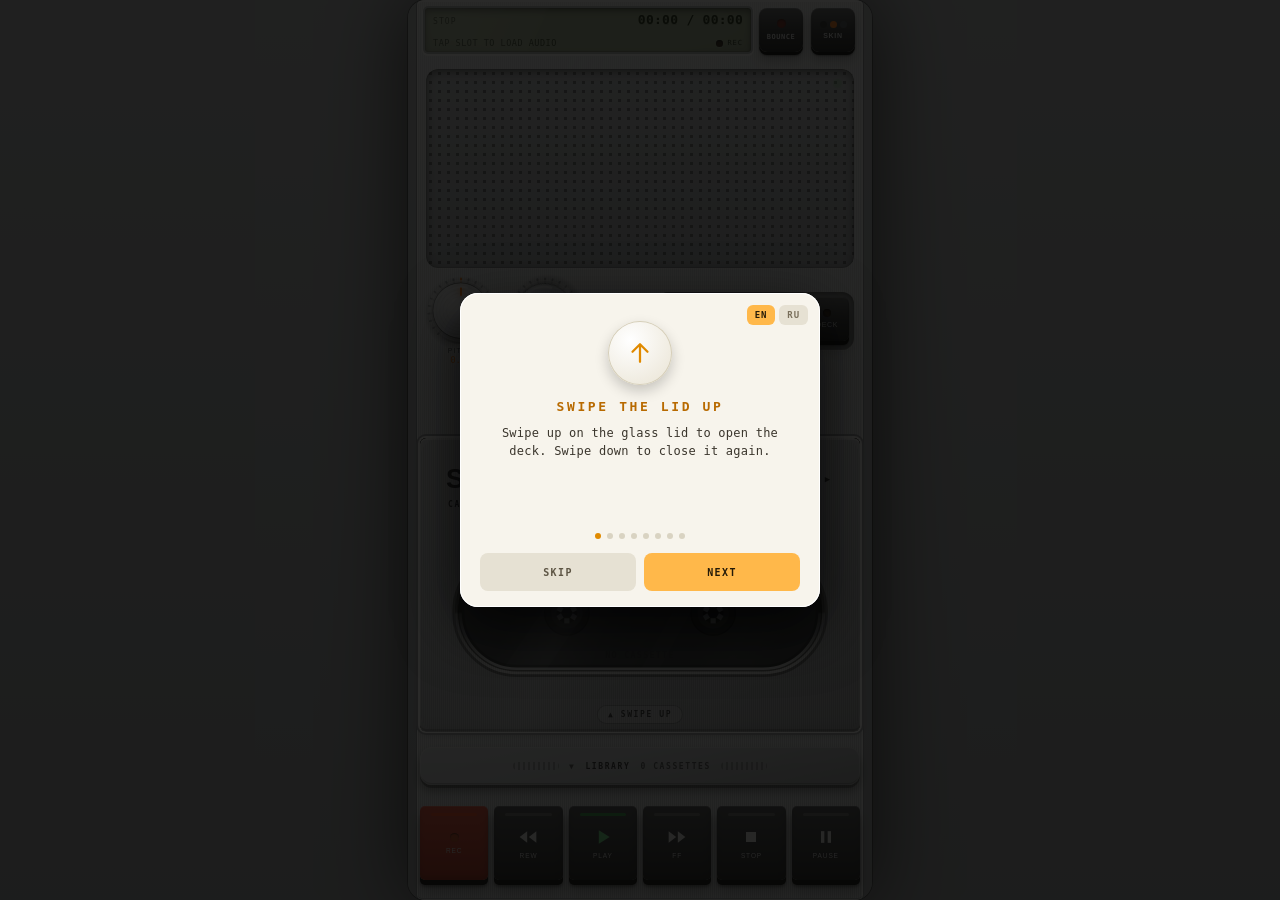
==== commit d6e3431e: "Add files via upload" ====
--- a/index.html
+++ b/index.html
@@ -2869,11 +2869,11 @@
 db=await dbOpen();
 try{navigator.storage&&navigator.storage.persist&&navigator.storage.persist();}catch(e){}
 try{lib=await dbAll('meta');}catch(e){lib=[];}
-const deckEl=document.getElementById('deck'),tabQ=matchMedia('(min-width:700px) and (min-height:700px)');
+const deckEl=document.getElementById('deck'),tabQ=matchMedia('(min-width:700px) and (min-height:601px)');
 function fit(){
 if(!tabQ.matches||lsQ.matches){uiS=1;deckEl.style.cssText='';document.documentElement.classList.remove('tab');return;}
 const W=440;
-uiS=Math.max(1,Math.min((innerWidth-32)/W,innerHeight/860,2.4));
+uiS=Math.max(.6,Math.min((innerWidth-32)/W,innerHeight/900,2.4));
 document.documentElement.classList.add('tab');
 deckEl.style.cssText=`left:50%;right:auto;top:0;bottom:auto;width:${W+24}px;height:${innerHeight/uiS}px;transform:translateX(-50%) scale(${uiS});transform-origin:50% 0`;
 }
